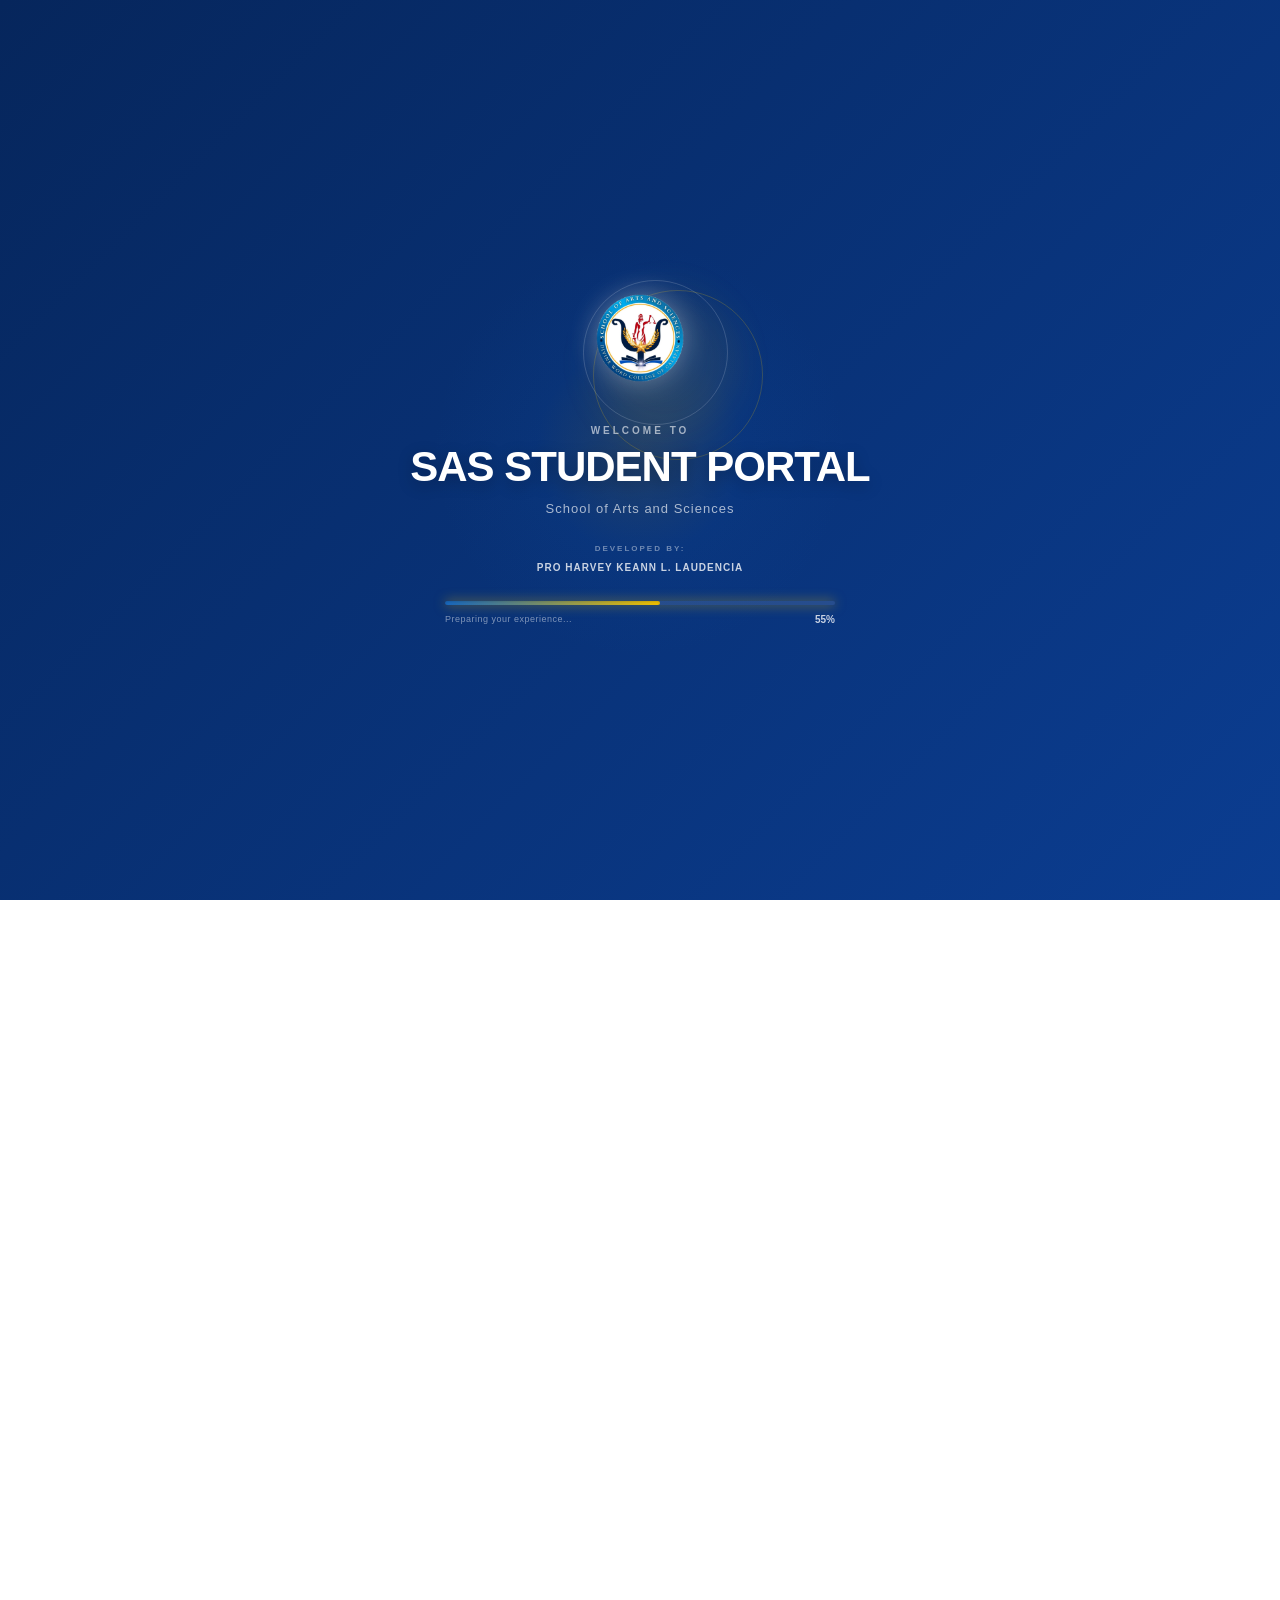
==== index.html @ cc6b8bd1 "Add files via upload" ====
<!DOCTYPE html>
<html lang="en">

<head>
    <meta charset="UTF-8">
    <meta name="viewport" content="width=device-width, initial-scale=1.0">

    <title>SAS STUDENT PORTAL</title>

    <link rel="icon" type="image/png" href="./assets/sas-logo.png">

    <link rel="stylesheet" href="style.css">
</head>

<body>

    <!-- ========================================
         PORTAL LOADING SCREEN
    ========================================= -->

    <div class="portal-loader" id="portalLoader">

        <div class="loader-content">

            <!-- LOGO -->
            <div class="loader-logo-wrapper">

                <div class="logo-glow"></div>

                <div class="logo-ring ring-one"></div>
                <div class="logo-ring ring-two"></div>

                <img
                    src="./assets/sas-logo.png"
                    alt="SAS Logo"
                    class="loader-logo"
                >

            </div>


            <!-- TEXT -->
            <div class="loader-text">

                <p class="loader-small-text">
                    WELCOME TO
                </p>

                <h1>
                    SAS STUDENT PORTAL
                </h1>

                <p class="loader-subtitle">
                    School of Arts and Sciences
                </p>

            </div>


            <!-- DEVELOPER -->
            <div class="developer-credit">

                <span>
                    DEVELOPED BY:
                </span>

                <strong>
                    PRO HARVEY KEANN L. LAUDENCIA
                </strong>

            </div>


            <!-- PROGRESS -->
            <div class="loader-progress-container">

                <div class="loader-progress-bar">

                    <div
                        class="loader-progress"
                        id="loaderProgress">
                    </div>

                </div>


                <div class="loader-status-row">

                    <span id="loaderStatus">
                        Initializing portal...
                    </span>

                    <strong id="loaderPercent">
                        0%
                    </strong>

                </div>

            </div>

        </div>

    </div>


    <!-- ========================================
         MAIN PORTAL
    ========================================= -->

    <div
        class="portal-main"
        id="portalMain"
    >


        <!-- ====================================
             HEADER
        ===================================== -->

        <header class="main-header">

            <div class="header-container">


                <!-- BRAND -->
                <a
                    href="index.html"
                    class="brand"
                >

                    <img
                        src="./assets/sas-logo.png"
                        alt="SAS Logo"
                        class="brand-logo"
                    >

                    <div class="brand-name">

                        <strong>
                            SAS STUDENT PORTAL
                        </strong>

                        <span>
                            School of Arts and Sciences
                        </span>

                    </div>

                </a>


                <!-- NAVIGATION -->
                <nav class="navigation">

                    <a
                        href="index.html"
                        class="nav-link active"
                    >
                        Home
                    </a>

                    <a
                        href="announcements.html"
                        class="nav-link"
                    >
                        Announcements
                    </a>

                    <a
                        href="duty.html"
                        class="nav-link"
                    >
                        Duty
                    </a>

                    <a
                        href="attendance.html"
                        class="nav-link"
                    >
                        Attendance
                    </a>


                    <!-- ABOUT + CUSTOMER SERVICE -->
                    <div class="about-nav-item">

                        <a
                            href="about.html"
                            class="nav-link"
                        >
                            About
                        </a>


                        <!-- MESSENGER -->
                        <a
                            href="https://m.me/hrvy.knn.18"
                            target="_blank"
                            rel="noopener noreferrer"
                            class="customer-service"
                            aria-label="Customer Service"
                            title="Customer Service"
                        >

                            <svg
                                viewBox="0 0 24 24"
                                fill="none"
                                xmlns="http://www.w3.org/2000/svg"
                            >

                                <path
                                    d="M20 11.5C20 15.09 16.42 18 12 18C10.86 18 9.77 17.8 8.8 17.44L5 19L6.15 15.7C5.42 14.55 5 13.2 5 11.5C5 7.91 8.58 5 12 5C16.42 5 20 7.91 20 11.5Z"
                                    fill="currentColor"
                                />

                                <circle
                                    cx="9"
                                    cy="11.5"
                                    r="1"
                                    fill="white"
                                />

                                <circle
                                    cx="12"
                                    cy="11.5"
                                    r="1"
                                    fill="white"
                                />

                                <circle
                                    cx="15"
                                    cy="11.5"
                                    r="1"
                                    fill="white"
                                />

                            </svg>

                        </a>

                    </div>

                </nav>

            </div>

        </header>



        <!-- ====================================
             HOME HERO
        ===================================== -->

        <main>

            <section class="hero">


                <!-- HERO CONTENT -->
                <div class="hero-content">

                    <p class="hero-label">
                        SCHOOL OF ARTS AND SCIENCES
                    </p>


                    <h1>

                        Welcome to the

                        <span>
                            SAS Student Portal
                        </span>

                    </h1>


                    <p class="hero-description">

                        Your centralized portal for
                        announcements, duty information,
                        attendance, and important updates
                        from the School of Arts and Sciences.

                    </p>


                    <div class="hero-buttons">

                        <a
                            href="announcements.html"
                            class="hero-button primary-button"
                        >
                            View Announcements
                        </a>


                        <a
                            href="about.html"
                            class="hero-button secondary-button"
                        >
                            Learn More
                        </a>

                    </div>

                </div>



                <!-- HERO LOGO -->
                <div class="hero-logo-area">

                    <div class="hero-logo-glow"></div>

                    <div class="hero-logo-ring"></div>

                    <img
                        src="./assets/sas-logo.png"
                        alt="SAS Logo"
                        class="hero-logo"
                    >

                </div>

            </section>



            <!-- =================================
                 STUDENT FEEDBACK
            ================================== -->

            <section class="feedback-section">


                <!-- HEADING -->
                <div class="feedback-heading">

                    <p class="feedback-label">
                        STUDENT FEEDBACK & SUPPORT
                    </p>

                    <h2>
                        Your Voice Matters
                    </h2>

                    <span>

                        Help us improve the student
                        experience through your suggestions,
                        recommendations, and concerns.

                    </span>

                </div>



                <!-- FEEDBACK CARDS -->
                <div class="feedback-grid">


                    <!-- SUGGESTION -->
                    <div class="feedback-card suggestion-card">

                        <div class="feedback-card-accent"></div>


                        <div class="feedback-card-icon">

                            <svg
                                viewBox="0 0 24 24"
                                fill="none"
                                xmlns="http://www.w3.org/2000/svg"
                            >

                                <path
                                    d="M9 18h6"
                                    stroke="currentColor"
                                    stroke-width="1.8"
                                    stroke-linecap="round"
                                />

                                <path
                                    d="M10 21h4"
                                    stroke="currentColor"
                                    stroke-width="1.8"
                                    stroke-linecap="round"
                                />

                                <path
                                    d="M8.5 15.5C7.55 14.68 7 13.49 7 12.2C7 9.88 8.79 8 11 8H13C15.21 8 17 9.88 17 12.2C17 13.49 16.45 14.68 15.5 15.5C14.91 16.01 14.5 16.75 14.5 17.5H9.5C9.5 16.75 9.09 16.01 8.5 15.5Z"
                                    stroke="currentColor"
                                    stroke-width="1.8"
                                    stroke-linejoin="round"
                                />

                            </svg>

                        </div>


                        <div class="feedback-card-content">

                            <p class="feedback-card-label">
                                SUGGESTIONS
                            </p>

                            <h3>
                                Share Your Ideas
                            </h3>

                            <p>

                                Have an idea, recommendation,
                                or proposal that could help
                                improve student services,
                                activities, or the overall
                                SAS experience? Share it with us.

                            </p>

                        </div>


                        <a
                            href="mailto:polpsychsas@gmail.com?subject=SAS%20Student%20Suggestion"
                            class="feedback-button suggestion-button"
                        >

                            <span>
                                Submit Suggestion
                            </span>

                            <span class="feedback-arrow">
                                →
                            </span>

                        </a>

                    </div>



                    <!-- CONCERN -->
                    <div class="feedback-card concern-card">

                        <div class="feedback-card-accent"></div>


                        <div class="feedback-card-icon">

                            <svg
                                viewBox="0 0 24 24"
                                fill="none"
                                xmlns="http://www.w3.org/2000/svg"
                            >

                                <path
                                    d="M12 8V13"
                                    stroke="currentColor"
                                    stroke-width="1.9"
                                    stroke-linecap="round"
                                />

                                <circle
                                    cx="12"
                                    cy="16.5"
                                    r="0.8"
                                    fill="currentColor"
                                />

                                <path
                                    d="M10.29 4.86L3.82 16.2C3.05 17.55 4.02 19.25 5.57 19.25H18.43C19.98 19.25 20.95 17.55 20.18 16.2L13.71 4.86C12.94 3.51 11.06 3.51 10.29 4.86Z"
                                    stroke="currentColor"
                                    stroke-width="1.8"
                                    stroke-linejoin="round"
                                />

                            </svg>

                        </div>


                        <div class="feedback-card-content">

                            <p class="feedback-card-label">
                                CONCERNS
                            </p>

                            <h3>
                                Let Us Know
                            </h3>

                            <p>

                                Encountering an issue or concern
                                related to student services,
                                activities, or other SAS matters?
                                Let us know so your concern can
                                be properly addressed.

                            </p>

                        </div>


                        <a
                            href="mailto:polpsychsas@gmail.com?subject=SAS%20Student%20Concern"
                            class="feedback-button concern-button"
                        >

                            <span>
                                Report a Concern
                            </span>

                            <span class="feedback-arrow">
                                →
                            </span>

                        </a>

                    </div>

                </div>

            </section>



            <!-- =================================
                 PORTAL INFORMATION
            ================================== -->

            <section class="portal-info">

                <div class="info-box">

                    <div class="info-accent"></div>

                    <div>

                        <p class="info-label">
                            SAS STUDENT PORTAL
                        </p>

                        <h2>
                            One portal. Important information.
                        </h2>

                        <p>

                            The SAS Student Portal provides
                            students with convenient access
                            to essential announcements, duty
                            information, attendance updates,
                            and other academic information
                            in one place.

                        </p>

                    </div>

                </div>

            </section>

        </main>



        <!-- ====================================
             FOOTER
        ===================================== -->

        <footer class="site-footer">

            <div class="footer-container">


                <!-- FOOTER BRAND -->
                <div class="footer-brand">

                    <img
                        src="./assets/sas-logo.png"
                        alt="SAS Logo"
                        class="footer-logo"
                    >

                    <div>

                        <h3>
                            SAS STUDENT PORTAL
                        </h3>

                        <p>
                            School of Arts and Sciences
                        </p>

                    </div>

                </div>



                <!-- FOOTER LINKS -->
                <div class="footer-links">


                    <!-- FACEBOOK -->
                    <a
                        href="https://www.facebook.com/DWCCSASOfficial"
                        target="_blank"
                        rel="noopener noreferrer"
                        class="footer-link"
                    >

                        <span class="footer-link-icon facebook-icon">
                            f
                        </span>

                        <span>
                            @DWCCSASOfficial
                        </span>

                    </a>



                    <!-- EMAIL -->
                    <a
                        href="mailto:polpsychsas@gmail.com"
                        class="footer-link"
                    >

                        <span class="footer-link-icon email-icon">
                            @
                        </span>

                        <span>
                            polpsychsas@gmail.com
                        </span>

                    </a>

                </div>



                <!-- DEVELOPER -->
                <div class="footer-developer">

                    <span>
                        DEVELOPED BY
                    </span>

                    <strong>
                        PRO HARVEY KEANN L. LAUDENCIA
                    </strong>

                </div>

            </div>



            <!-- FOOTER BOTTOM -->
            <div class="footer-bottom">

                <p>
                    © 2026 SAS Student Portal.
                    All Rights Reserved.
                </p>

                <span>
                    School of Arts and Sciences
                </span>

            </div>

        </footer>

    </div>



    <!-- ========================================
         OPTIMIZED LOADING JAVASCRIPT
         
         ITO ANG CURRENT LOADING JS.
         NASA PINAKABABA BAGO ANG </body>.
    ========================================= -->

    <script>

        const portalLoader =
            document.getElementById("portalLoader");

        const portalMain =
            document.getElementById("portalMain");

        const loaderProgress =
            document.getElementById("loaderProgress");

        const loaderPercent =
            document.getElementById("loaderPercent");

        const loaderStatus =
            document.getElementById("loaderStatus");


        /*
            Loading duration.

            2500 = 2.5 seconds
        */

        const loadingTime = 2500;


        /*
            Start timer.
        */

        const startTime =
            performance.now();


        /*
            Loading messages.
        */

        const statusMessages = [

            "Initializing portal...",

            "Loading SAS resources...",

            "Preparing your experience...",

            "Almost ready..."

        ];


        let lastStatus = -1;


        /*
            Main loading animation.

            requestAnimationFrame is used
            instead of setInterval para
            mas smooth at mas efficient.
        */

        function updateLoader(currentTime) {

            const elapsed =
                currentTime - startTime;


            let progress =
                Math.min(
                    elapsed / loadingTime,
                    1
                );


            const percent =
                Math.floor(
                    progress * 100
                );


            /*
                Update progress bar.
            */

            loaderProgress.style.width =
                percent + "%";


            /*
                Update percentage.
            */

            loaderPercent.textContent =
                percent + "%";


            /*
                Update status message.
            */

            const statusIndex =
                Math.min(
                    Math.floor(
                        progress *
                        statusMessages.length
                    ),
                    statusMessages.length - 1
                );


            if (
                statusIndex !== lastStatus
            ) {

                loaderStatus.textContent =
                    statusMessages[statusIndex];

                lastStatus =
                    statusIndex;

            }


            /*
                Continue loading.
            */

            if (progress < 1) {

                requestAnimationFrame(
                    updateLoader
                );

            } else {

                finishLoading();

            }

        }


        /*
            Finish loading.
        */

        function finishLoading() {

            loaderStatus.textContent =
                "Welcome to SAS!";


            loaderPercent.textContent =
                "100%";


            loaderProgress.style.width =
                "100%";


            /*
                Small pause before
                opening the portal.
            */

            setTimeout(function () {

                portalLoader.classList.add(
                    "portal-opening"
                );


                portalMain.classList.add(
                    "portal-reveal"
                );


                /*
                    Completely remove
                    loader after animation.
                */

                setTimeout(function () {

                    portalLoader.style.display =
                        "none";

                }, 700);

            }, 250);

        }


        /*
            Start loading.
        */

        requestAnimationFrame(
            updateLoader
        );

    </script>


</body>

</html>
---- style.css ----
/* =========================================================
   SAS STUDENT PORTAL
   MODERN & FORMAL DESIGN
========================================================= */


/* =========================================================
   RESET
========================================================= */

* {
    margin: 0;
    padding: 0;
    box-sizing: border-box;
}


/* =========================================================
   COLORS
========================================================= */

:root {
    --blue: #0b3d91;
    --blue-dark: #06265c;
    --blue-light: #1769c2;

    --yellow: #f5c400;
    --red: #c62828;

    --white: #ffffff;
    --text: #172033;
}


/* =========================================================
   BODY
========================================================= */

body {
    min-height: 100vh;

    font-family:
        "Segoe UI",
        Arial,
        sans-serif;

    color: var(--text);

    background:
        linear-gradient(
            135deg,
            rgba(6, 38, 92, 0.78),
            rgba(11, 61, 145, 0.45)
        ),
        url("./assets/background.png");

    background-size: cover;
    background-position: center;
    background-attachment: fixed;
    background-repeat: no-repeat;

    overflow-x: hidden;
}


/* =========================================================
   HEADER
========================================================= */

.main-header {
    width: 100%;

    min-height: 78px;

    padding:
        0 42px;

    display: flex;

    align-items: center;

    justify-content: space-between;

    gap: 30px;

    position: relative;

    z-index: 100;

    background:
        rgba(255, 255, 255, 0.96);

    border-bottom:
        1px solid
        rgba(11, 61, 145, 0.12);

    box-shadow:
        0 8px 30px
        rgba(0, 0, 0, 0.12);

    backdrop-filter:
        blur(15px);

    animation:
        headerEntrance 0.7s
        cubic-bezier(.22, 1, .36, 1)
        both;
}


/* =========================================================
   HEADER ACCENT
========================================================= */

.main-header::before {
    content: "";

    position: absolute;

    top: 0;
    left: 0;

    width: 100%;
    height: 4px;

    background:
        linear-gradient(
            90deg,
            var(--blue) 0%,
            var(--blue) 45%,
            var(--yellow) 45%,
            var(--yellow) 70%,
            var(--red) 70%,
            var(--red) 100%
        );
}


/* =========================================================
   BRAND
========================================================= */

.brand {
    display: flex;

    align-items: center;

    gap: 12px;

    flex-shrink: 0;

    cursor: default;
}


/* SAS LOGO */

.brand-logo {
    width: 48px;
    height: 48px;

    object-fit: contain;

    filter:
        drop-shadow(
            0 4px 8px
            rgba(0, 0, 0, 0.12)
        );

    transition:
        transform 0.3s ease,
        filter 0.3s ease;
}


.brand:hover .brand-logo {
    transform:
        scale(1.06)
        rotate(-2deg);

    filter:
        drop-shadow(
            0 6px 12px
            rgba(11, 61, 145, 0.25)
        );
}


/* BRAND NAME */

.brand-name {
    color:
        var(--blue-dark);

    font-size: 18px;

    font-weight: 800;

    letter-spacing: 0.6px;

    white-space: nowrap;
}


/* =========================================================
   NAVIGATION
========================================================= */

.navigation {
    display: flex;

    align-items: center;

    justify-content: center;

    gap: 6px;

    margin-left: auto;
}


/* NAV LINKS */

.nav-link {
    position: relative;

    padding:
        28px 13px;

    color:
        #4c5870;

    text-decoration: none;

    font-size: 13px;

    font-weight: 700;

    letter-spacing: 0.2px;

    white-space: nowrap;

    transition:
        color 0.25s ease,
        transform 0.25s ease;
}


/* Animated underline */

.nav-link::after {
    content: "";

    position: absolute;

    left: 50%;
    bottom: 17px;

    width: 0;
    height: 3px;

    border-radius: 10px;

    background:
        linear-gradient(
            90deg,
            var(--blue),
            var(--yellow),
            var(--red)
        );

    transform:
        translateX(-50%);

    transition:
        width 0.3s
        cubic-bezier(.22, 1, .36, 1);
}


/* Hover */

.nav-link:hover {
    color:
        var(--blue);

    transform:
        translateY(-1px);
}


.nav-link:hover::after {
    width: 70%;
}


/* ACTIVE */

.nav-link.active {
    color:
        var(--blue);
}


.nav-link.active::after {
    width: 70%;
}


/* =========================================================
   HEADER DECORATION
========================================================= */

.main-header::after {
    content: "";

    position: absolute;

    width: 180px;
    height: 180px;

    top: -120px;
    right: 10%;

    border-radius: 50%;

    background:
        rgba(245, 196, 0, 0.08);

    filter: blur(20px);

    pointer-events: none;

    animation:
        headerGlow 6s
        ease-in-out
        infinite;
}


/* =========================================================
   ANIMATIONS
========================================================= */

@keyframes headerEntrance {

    from {
        opacity: 0;

        transform:
            translateY(-20px);
    }

    to {
        opacity: 1;

        transform:
            translateY(0);
    }

}


@keyframes headerGlow {

    0%,
    100% {
        transform:
            translateX(0)
            scale(1);

        opacity: 0.5;
    }

    50% {
        transform:
            translateX(-40px)
            scale(1.15);

        opacity: 1;
    }

}


/* =========================================================
   RESPONSIVE
========================================================= */

@media (max-width: 900px) {

    .main-header {
        padding:
            0 24px;

        gap: 15px;
    }

    .brand-name {
        font-size: 15px;
    }

    .brand-logo {
        width: 42px;
        height: 42px;
    }

    .navigation {
        gap: 0;
    }

    .nav-link {
        padding:
            28px 8px;

        font-size: 12px;
    }

}


@media (max-width: 700px) {

    .main-header {
        min-height: auto;

        padding:
            15px 20px;

        flex-direction: column;

        gap: 8px;
    }

    .brand {
        justify-content: center;
    }

    .navigation {
        width: 100%;

        overflow-x: auto;

        justify-content: flex-start;

        padding-bottom: 3px;

        scrollbar-width: none;
    }

    .navigation::-webkit-scrollbar {
        display: none;
    }

    .nav-link {
        padding:
            12px 10px;

        font-size: 12px;
    }

    .nav-link::after {
        bottom: 5px;
    }

}

/* =========================================================
   SAS LOGO ANIMATION
========================================================= */

.brand-logo {
    width: 52px;
    height: 52px;

    object-fit: contain;

    position: relative;

    animation:
        sasLogoEntrance 0.9s
        cubic-bezier(.22, 1, .36, 1)
        both,

        sasLogoFloat 4s
        ease-in-out
        1s infinite;

    filter:
        drop-shadow(
            0 4px 8px
            rgba(0, 0, 0, 0.15)
        );

    transition:
        transform 0.35s ease,
        filter 0.35s ease;
}


/* Logo hover */

.brand:hover .brand-logo {

    transform:
        scale(1.12)
        rotate(3deg);

    filter:
        drop-shadow(
            0 0 8px
            rgba(245, 196, 0, 0.55)
        )
        drop-shadow(
            0 6px 12px
            rgba(11, 61, 145, 0.25)
        );
}


/* Entrance */

@keyframes sasLogoEntrance {

    0% {
        opacity: 0;

        transform:
            scale(0.5)
            rotate(-15deg)
            translateY(-15px);
    }

    60% {
        opacity: 1;

        transform:
            scale(1.12)
            rotate(4deg)
            translateY(0);
    }

    100% {
        opacity: 1;

        transform:
            scale(1)
            rotate(0);
    }
}


/* Subtle floating effect */

@keyframes sasLogoFloat {

    0%,
    100% {
        transform:
            translateY(0);
    }

    50% {
        transform:
            translateY(-4px);
    }
}


/* =========================================================
   LOGO GLOW EFFECT
========================================================= */

.brand {
    position: relative;
}

.brand::before {

    content: "";

    position: absolute;

    left: 2px;
    top: 50%;

    width: 52px;
    height: 52px;

    border-radius: 50%;

    background:
        radial-gradient(
            circle,
            rgba(245, 196, 0, 0.28),
            transparent 70%
        );

    transform:
        translateY(-50%);

    opacity: 0;

    pointer-events: none;

    animation:
        sasGlow 3s
        ease-in-out
        1.2s
        infinite;
}


@keyframes sasGlow {

    0%,
    100% {
        opacity: 0.15;

        transform:
            translateY(-50%)
            scale(0.85);
    }

    50% {
        opacity: 0.8;

        transform:
            translateY(-50%)
            scale(1.25);
    }
}

/* =========================================================
   SAS STUDENT PORTAL
   OPENING / LOADING SCREEN
========================================================= */

.portal-loader {
    position: fixed;
    inset: 0;

    z-index: 9999;

    display: flex;
    align-items: center;
    justify-content: center;

    overflow: hidden;

    background:
        linear-gradient(
            135deg,
            rgba(3, 25, 70, 0.97),
            rgba(11, 61, 145, 0.94)
        ),
        url("./assets/background.png");

    background-size: cover;
    background-position: center;

    transition:
        opacity 0.9s ease,
        transform 1.1s cubic-bezier(.22, 1, .36, 1);
}


/* =========================================================
   BACKGROUND GLOW
========================================================= */

.loader-background-glow {
    position: absolute;

    border-radius: 50%;

    pointer-events: none;

    filter: blur(45px);

    animation:
        loaderGlow 5s ease-in-out infinite;
}

.glow-one {
    width: 380px;
    height: 380px;

    top: -180px;
    left: -120px;

    background:
        rgba(245, 196, 0, 0.20);
}

.glow-two {
    width: 420px;
    height: 420px;

    right: -180px;
    bottom: -190px;

    background:
        rgba(198, 40, 40, 0.20);

    animation-delay: 1.5s;
}


/* =========================================================
   LOADER CONTENT
========================================================= */

.loader-content {
    position: relative;

    z-index: 2;

    width: min(90%, 430px);

    text-align: center;

    color: white;

    animation:
        loaderContentIn 1s
        cubic-bezier(.22, 1, .36, 1)
        both;
}


/* =========================================================
   LOGO
========================================================= */

.loader-logo-wrapper {
    width: 155px;
    height: 155px;

    margin: 0 auto 30px;

    position: relative;

    display: flex;
    align-items: center;
    justify-content: center;
}


/* Main glow */

.logo-glow {
    position: absolute;

    width: 145px;
    height: 145px;

    border-radius: 50%;

    background:
        radial-gradient(
            circle,
            rgba(245, 196, 0, 0.42),
            rgba(11, 61, 145, 0.10),
            transparent 70%
        );

    filter: blur(12px);

    animation:
        logoGlowPulse 2.5s
        ease-in-out
        infinite;
}


/* Logo */

.loader-logo {
    position: relative;

    z-index: 3;

    width: 115px;
    height: 115px;

    object-fit: contain;

    filter:
        drop-shadow(
            0 0 14px
            rgba(255, 255, 255, 0.35)
        );

    animation:
        logoEntrance 1.2s
        cubic-bezier(.22, 1, .36, 1)
        both,

        logoFloat 3s
        1.2s
        ease-in-out
        infinite;
}


/* =========================================================
   ROTATING RINGS
========================================================= */

.logo-ring {
    position: absolute;

    border-radius: 50%;

    pointer-events: none;
}


.ring-one {
    width: 145px;
    height: 145px;

    border:
        2px solid
        rgba(245, 196, 0, 0.65);

    border-left-color: transparent;
    border-bottom-color: transparent;

    animation:
        ringRotate 4s
        linear
        infinite;
}


.ring-two {
    width: 170px;
    height: 170px;

    border:
        1px solid
        rgba(255, 255, 255, 0.25);

    border-right-color:
        rgba(198, 40, 40, 0.75);

    border-bottom-color:
        rgba(245, 196, 0, 0.60);

    animation:
        ringRotateReverse 6s
        linear
        infinite;
}


/* =========================================================
   WELCOME TEXT
========================================================= */

.loader-text {
    animation:
        textReveal 0.9s
        0.25s
        ease
        both;
}


.loader-small-text {
    margin-bottom: 8px;

    color:
        rgba(255, 255, 255, 0.70);

    font-size: 11px;

    font-weight: 700;

    letter-spacing: 3px;
}


.loader-text h1 {
    margin: 0;

    font-family:
        "Segoe UI",
        Arial,
        sans-serif;

    font-size: clamp(23px, 5vw, 31px);

    font-weight: 800;

    letter-spacing: 1px;

    line-height: 1.2;

    text-shadow:
        0 4px 15px
        rgba(0, 0, 0, 0.25);
}


.loader-subtitle {
    margin-top: 9px;

    color:
        rgba(255, 255, 255, 0.72);

    font-size: 13px;

    font-weight: 500;

    letter-spacing: 0.8px;
}


/* =========================================================
   PROGRESS
========================================================= */

.loader-progress-container {
    width: 100%;

    margin-top: 38px;

    animation:
        textReveal 0.9s
        0.45s
        ease
        both;
}


.loader-progress {
    width: 100%;
    height: 5px;

    overflow: hidden;

    border-radius: 20px;

    background:
        rgba(255, 255, 255, 0.14);

    box-shadow:
        inset 0 1px 3px
        rgba(0, 0, 0, 0.18);
}


.loader-progress-bar {
    width: 0%;
    height: 100%;

    border-radius: inherit;

    background:
        linear-gradient(
            90deg,
            var(--blue-light),
            var(--yellow),
            var(--red)
        );

    box-shadow:
        0 0 12px
        rgba(245, 196, 0, 0.55);

    transition:
        width 0.08s linear;
}


.loader-status {
    display: flex;

    justify-content: space-between;

    margin-top: 10px;

    color:
        rgba(255, 255, 255, 0.60);

    font-size: 10px;

    font-weight: 600;

    letter-spacing: 0.3px;
}


/* =========================================================
   DECORATIVE LINES
========================================================= */

.loader-line {
    position: absolute;

    height: 1px;

    opacity: 0.35;

    background:
        linear-gradient(
            90deg,
            transparent,
            var(--yellow),
            transparent
        );
}


.line-top {
    width: 45%;

    top: 18%;

    left: -10%;

    animation:
        lineMove 5s
        ease-in-out
        infinite;
}


.line-bottom {
    width: 45%;

    right: -10%;

    bottom: 18%;

    background:
        linear-gradient(
            90deg,
            transparent,
            var(--red),
            transparent
        );

    animation:
        lineMoveReverse 5s
        ease-in-out
        infinite;
}


/* =========================================================
   OPENING EFFECT
========================================================= */

.portal-loader.portal-opening {
    opacity: 0;

    transform:
        scale(1.12);
}


.portal-main {
    opacity: 0;

    visibility: hidden;
}


.portal-main.portal-reveal {
    visibility: visible;

    animation:
        portalReveal 1.2s
        cubic-bezier(.22, 1, .36, 1)
        forwards;
}


/* =========================================================
   ANIMATIONS
========================================================= */

@keyframes loaderContentIn {

    from {
        opacity: 0;

        transform:
            translateY(25px)
            scale(0.96);
    }

    to {
        opacity: 1;

        transform:
            translateY(0)
            scale(1);
    }

}


@keyframes logoEntrance {

    from {
        opacity: 0;

        transform:
            scale(0.45)
            rotate(-20deg);
    }

    60% {
        opacity: 1;

        transform:
            scale(1.12)
            rotate(5deg);
    }

    to {
        opacity: 1;

        transform:
            scale(1)
            rotate(0);
    }

}


@keyframes logoFloat {

    0%,
    100% {
        transform:
            translateY(0);
    }

    50% {
        transform:
            translateY(-7px);
    }

}


@keyframes logoGlowPulse {

    0%,
    100% {
        transform:
            scale(0.85);

        opacity: 0.45;
    }

    50% {
        transform:
            scale(1.15);

        opacity: 0.9;
    }

}


@keyframes ringRotate {

    from {
        transform:
            rotate(0deg);
    }

    to {
        transform:
            rotate(360deg);
    }

}


@keyframes ringRotateReverse {

    from {
        transform:
            rotate(360deg);
    }

    to {
        transform:
            rotate(0deg);
    }

}


@keyframes textReveal {

    from {
        opacity: 0;

        transform:
            translateY(15px);
    }

    to {
        opacity: 1;

        transform:
            translateY(0);
    }

}


@keyframes loaderGlow {

    0%,
    100% {
        transform:
            translate(0, 0)
            scale(1);

        opacity: 0.5;
    }

    50% {
        transform:
            translate(35px, 25px)
            scale(1.12);

        opacity: 1;
    }

}


@keyframes lineMove {

    0%,
    100% {
        transform:
            translateX(0);
    }

    50% {
        transform:
            translateX(100%);
    }

}


@keyframes lineMoveReverse {

    0%,
    100% {
        transform:
            translateX(0);
    }

    50% {
        transform:
            translateX(-100%);
    }

}


@keyframes portalReveal {

    from {
        opacity: 0;

        transform:
            scale(0.97)
            translateY(12px);
    }

    to {
        opacity: 1;

        transform:
            scale(1)
            translateY(0);
    }

}


/* =========================================================
   MOBILE
========================================================= */

@media (max-width: 600px) {

    .loader-logo-wrapper {
        width: 135px;
        height: 135px;
    }

    .loader-logo {
        width: 100px;
        height: 100px;
    }

    .ring-one {
        width: 125px;
        height: 125px;
    }

    .ring-two {
        width: 145px;
        height: 145px;
    }

    .loader-text h1 {
        font-size: 22px;
    }

    .loader-progress-container {
        margin-top: 30px;
    }

}


/* =========================================================
   REDUCED MOTION
========================================================= */

@media (prefers-reduced-motion: reduce) {

    *,
    *::before,
    *::after {
        animation-duration: 0.01ms !important;
        animation-iteration-count: 1 !important;
        transition-duration: 0.01ms !important;
    }

}

/* =========================================================
   DEVELOPER CREDIT
========================================================= */

.developer-credit {
    margin-top: 22px;

    display: flex;
    flex-direction: column;
    align-items: center;

    text-align: center;

    animation:
        developerReveal 1s
        0.65s
        cubic-bezier(.22, 1, .36, 1)
        both;
}

.developer-credit span {
    margin-bottom: 5px;

    color:
        rgba(255, 255, 255, 0.52);

    font-size: 8px;

    font-weight: 700;

    letter-spacing: 2px;
}

.developer-credit strong {
    position: relative;

    color:
        rgba(255, 255, 255, 0.88);

    font-family:
        "Segoe UI",
        Arial,
        sans-serif;

    font-size: 10px;

    font-weight: 600;

    letter-spacing: 0.5px;

    transition:
        color 0.3s ease,
        text-shadow 0.3s ease,
        transform 0.3s ease;
}


/* Subtle gradient underline */

.developer-credit strong::after {
    content: "";

    position: absolute;

    left: 50%;
    bottom: -5px;

    width: 0;
    height: 1px;

    border-radius: 10px;

    background:
        linear-gradient(
            90deg,
            var(--blue-light),
            var(--yellow),
            var(--red)
        );

    transform:
        translateX(-50%);

    transition:
        width 0.35s ease;
}


/* Hover */

.developer-credit:hover strong {
    color: #ffffff;

    transform:
        translateY(-1px);

    text-shadow:
        0 0 10px
        rgba(245, 196, 0, 0.35);
}

.developer-credit:hover strong::after {
    width: 80%;
}


/* Entrance */

@keyframes developerReveal {

    from {
        opacity: 0;

        transform:
            translateY(14px);
    }

    to {
        opacity: 1;

        transform:
            translateY(0);
    }

}


/* Mobile */

@media (max-width: 600px) {

    .developer-credit {
        margin-top: 18px;
    }

    .developer-credit strong {
        font-size: 9px;
    }

}

/* =====================================================
   HOME PAGE
====================================================== */

.home-content {
    width: 100%;
    max-width: 1250px;
    margin: 0 auto;
    padding: 70px 30px 80px;
}


/* =====================================================
   HERO
====================================================== */

.hero {
    min-height: 520px;

    display: flex;
    align-items: center;
    justify-content: space-between;

    gap: 50px;

    position: relative;
}


.hero-content {
    max-width: 680px;

    animation:
        heroContentReveal
        1s
        0.3s
        cubic-bezier(.22, 1, .36, 1)
        both;
}


.hero-label {
    display: inline-block;

    margin-bottom: 18px;

    padding: 8px 14px;

    border-left: 4px solid var(--yellow);

    background: rgba(255, 255, 255, 0.12);

    color: var(--yellow);

    font-size: 12px;
    font-weight: 800;

    letter-spacing: 2px;
}


.hero h1 {
    margin: 0;

    color: var(--white);

    font-size: clamp(42px, 6vw, 72px);

    line-height: 1.05;

    font-weight: 800;

    letter-spacing: -2px;
}


.hero h1 span {
    display: block;

    color: var(--yellow);

    text-shadow:
        0 0 25px
        rgba(245, 196, 0, 0.18);
}


.hero-description {
    max-width: 610px;

    margin-top: 25px;

    color: rgba(255, 255, 255, 0.78);

    font-size: 16px;

    line-height: 1.8;
}


.hero-buttons {
    display: flex;

    gap: 14px;

    margin-top: 32px;
}


.hero-button {
    display: inline-flex;

    align-items: center;
    justify-content: center;

    min-height: 48px;

    padding: 0 22px;

    border-radius: 10px;

    text-decoration: none;

    font-size: 14px;
    font-weight: 700;

    transition:
        transform 0.3s ease,
        box-shadow 0.3s ease,
        background 0.3s ease;
}


.primary-button {
    background: var(--yellow);

    color: var(--blue-dark);

    box-shadow:
        0 8px 25px
        rgba(0, 0, 0, 0.18);
}


.primary-button:hover {
    transform: translateY(-3px);

    box-shadow:
        0 12px 30px
        rgba(0, 0, 0, 0.25);
}


.secondary-button {
    border: 1px solid rgba(255, 255, 255, 0.35);

    background: rgba(255, 255, 255, 0.08);

    color: var(--white);
}


.secondary-button:hover {
    transform: translateY(-3px);

    background: rgba(255, 255, 255, 0.15);
}



/* =====================================================
   HERO LOGO
====================================================== */

.hero-logo-area {
    width: 350px;
    height: 350px;

    position: relative;

    display: flex;

    align-items: center;
    justify-content: center;

    flex-shrink: 0;

    animation:
        heroLogoReveal
        1.2s
        0.5s
        cubic-bezier(.22, 1, .36, 1)
        both;
}


.hero-logo-glow {
    position: absolute;

    width: 240px;
    height: 240px;

    border-radius: 50%;

    background:
        radial-gradient(
            circle,
            rgba(245, 196, 0, 0.35),
            rgba(23, 105, 194, 0.18),
            transparent 70%
        );

    filter: blur(15px);

    animation:
        heroGlowPulse
        4s
        ease-in-out
        infinite;
}


.hero-logo-ring {
    position: absolute;

    width: 285px;
    height: 285px;

    border-radius: 50%;

    border:
        1px solid
        rgba(245, 196, 0, 0.35);

    box-shadow:
        0 0 30px
        rgba(245, 196, 0, 0.08);

    animation:
        heroRingRotate
        15s
        linear
        infinite;
}


.hero-logo {
    width: 220px;
    height: 220px;

    object-fit: contain;

    position: relative;
    z-index: 2;

    filter:
        drop-shadow(
            0 15px 25px
            rgba(0, 0, 0, 0.25)
        );

    animation:
        heroLogoFloat
        4s
        ease-in-out
        infinite;
}



/* =====================================================
   QUICK ACCESS
====================================================== */

.quick-access {
    margin-top: 45px;
}


.section-heading {
    margin-bottom: 25px;
}


.section-heading p {
    margin: 0 0 6px;

    color: var(--yellow);

    font-size: 11px;

    font-weight: 800;

    letter-spacing: 2px;
}


.section-heading h2 {
    margin: 0;

    color: var(--white);

    font-size: 30px;
}


.section-heading span {
    display: block;

    margin-top: 8px;

    color: rgba(255, 255, 255, 0.65);

    font-size: 14px;
}


.access-grid {
    display: grid;

    grid-template-columns:
        repeat(4, 1fr);

    gap: 16px;
}


.access-card {
    min-height: 210px;

    position: relative;

    display: flex;

    flex-direction: column;

    padding: 25px;

    border:
        1px solid
        rgba(255, 255, 255, 0.15);

    border-radius: 16px;

    background:
        rgba(255, 255, 255, 0.09);

    backdrop-filter: blur(12px);

    text-decoration: none;

    overflow: hidden;

    transition:
        transform 0.35s ease,
        background 0.35s ease,
        border-color 0.35s ease,
        box-shadow 0.35s ease;
}


.access-card::before {
    content: "";

    position: absolute;

    top: 0;
    left: 0;

    width: 100%;
    height: 3px;

    background:
        linear-gradient(
            90deg,
            var(--blue-light),
            var(--yellow),
            var(--red)
        );

    transform: scaleX(0);

    transform-origin: left;

    transition:
        transform 0.35s ease;
}


.access-card:hover {
    transform: translateY(-7px);

    background:
        rgba(255, 255, 255, 0.14);

    border-color:
        rgba(255, 255, 255, 0.28);

    box-shadow:
        0 18px 40px
        rgba(0, 0, 0, 0.18);
}


.access-card:hover::before {
    transform: scaleX(1);
}


.access-icon {
    width: 48px;
    height: 48px;

    display: flex;

    align-items: center;
    justify-content: center;

    margin-bottom: 20px;

    border-radius: 12px;

    background:
        rgba(255, 255, 255, 0.12);

    font-size: 22px;

    transition:
        transform 0.3s ease;
}


.access-card:hover .access-icon {
    transform:
        translateY(-3px)
        scale(1.08);
}


.access-content h3 {
    margin: 0;

    color: var(--white);

    font-size: 18px;
}


.access-content p {
    margin: 9px 0 0;

    color:
        rgba(255, 255, 255, 0.65);

    font-size: 13px;

    line-height: 1.6;
}


.access-arrow {
    position: absolute;

    right: 22px;
    bottom: 20px;

    color: var(--yellow);

    font-size: 20px;

    transition:
        transform 0.3s ease;
}


.access-card:hover .access-arrow {
    transform: translateX(5px);
}



/* =====================================================
   PORTAL INFORMATION
====================================================== */

.portal-info {
    margin-top: 35px;
}


.info-box {
    position: relative;

    display: flex;

    gap: 25px;

    padding: 30px;

    border:
        1px solid
        rgba(255, 255, 255, 0.15);

    border-radius: 18px;

    background:
        rgba(6, 38, 92, 0.55);

    backdrop-filter: blur(12px);

    overflow: hidden;
}


.info-accent {
    width: 5px;

    flex-shrink: 0;

    border-radius: 10px;

    background:
        linear-gradient(
            180deg,
            var(--blue-light),
            var(--yellow),
            var(--red)
        );
}


.info-label {
    margin: 0 0 8px;

    color: var(--yellow);

    font-size: 10px;

    font-weight: 800;

    letter-spacing: 2px;
}


.info-box h2 {
    margin: 0 0 10px;

    color: var(--white);

    font-size: 24px;
}


.info-box p:last-child {
    max-width: 850px;

    margin: 0;

    color:
        rgba(255, 255, 255, 0.68);

    font-size: 14px;

    line-height: 1.7;
}



/* =====================================================
   HOME ANIMATIONS
====================================================== */

@keyframes heroContentReveal {

    from {
        opacity: 0;
        transform: translateY(35px);
    }

    to {
        opacity: 1;
        transform: translateY(0);
    }

}


@keyframes heroLogoReveal {

    from {
        opacity: 0;
        transform:
            scale(0.7)
            rotate(-8deg);
    }

    to {
        opacity: 1;
        transform:
            scale(1)
            rotate(0);
    }

}


@keyframes heroLogoFloat {

    0%,
    100% {
        transform: translateY(0);
    }

    50% {
        transform: translateY(-10px);
    }

}


@keyframes heroGlowPulse {

    0%,
    100% {
        opacity: 0.55;
        transform: scale(0.95);
    }

    50% {
        opacity: 0.9;
        transform: scale(1.08);
    }

}


@keyframes heroRingRotate {

    from {
        transform: rotate(0);
    }

    to {
        transform: rotate(360deg);
    }

}



/* =====================================================
   RESPONSIVE
====================================================== */

@media (max-width: 950px) {

    .hero {
        flex-direction: column;

        text-align: center;

        padding-top: 30px;
    }


    .hero-content {
        max-width: 750px;
    }


    .hero-label {
        border-left: 0;

        border-bottom: 3px solid var(--yellow);
    }


    .hero-description {
        margin-left: auto;
        margin-right: auto;
    }


    .hero-buttons {
        justify-content: center;
    }


    .hero-logo-area {
        width: 280px;
        height: 280px;
    }


    .hero-logo {
        width: 180px;
        height: 180px;
    }


    .hero-logo-ring {
        width: 230px;
        height: 230px;
    }


    .access-grid {
        grid-template-columns:
            repeat(2, 1fr);
    }

}


@media (max-width: 600px) {

    .home-content {
        padding:
            45px
            18px
            60px;
    }


    .hero {
        min-height: auto;

        gap: 30px;
    }


    .hero h1 {
        font-size: 40px;

        letter-spacing: -1px;
    }


    .hero-description {
        font-size: 14px;

        line-height: 1.7;
    }


    .hero-buttons {
        flex-direction: column;
    }


    .hero-button {
        width: 100%;
    }


    .hero-logo-area {
        width: 230px;
        height: 230px;
    }


    .hero-logo {
        width: 150px;
        height: 150px;
    }


    .hero-logo-ring {
        width: 195px;
        height: 195px;
    }


    .access-grid {
        grid-template-columns: 1fr;
    }


    .access-card {
        min-height: 180px;
    }


    .info-box {
        padding: 22px;
    }


    .info-box h2 {
        font-size: 21px;
    }

}

/* =====================================================
   FOOTER
====================================================== */

.site-footer {
    position: relative;

    margin-top: 40px;

    background:
        linear-gradient(
            135deg,
            rgba(6, 38, 92, 0.96),
            rgba(3, 24, 58, 0.98)
        );

    border-top:
        1px solid
        rgba(255, 255, 255, 0.12);

    overflow: hidden;
}


/* Philippine-inspired accent line */

.site-footer::before {
    content: "";

    position: absolute;

    top: 0;
    left: 0;

    width: 100%;
    height: 3px;

    background:
        linear-gradient(
            90deg,
            var(--blue-light),
            var(--yellow),
            var(--red)
        );
}


.footer-container {
    max-width: 1250px;

    margin: 0 auto;

    padding:
        45px
        30px;

    display: grid;

    grid-template-columns:
        1.3fr
        1fr
        1fr;

    align-items: center;

    gap: 40px;
}


/* =====================================================
   FOOTER BRAND
====================================================== */

.footer-brand {
    display: flex;

    align-items: center;

    gap: 18px;
}


.footer-logo {
    width: 75px;
    height: 75px;

    object-fit: contain;

    filter:
        drop-shadow(
            0 6px 15px
            rgba(0, 0, 0, 0.25)
        );

    animation:
        footerLogoFloat
        4s
        ease-in-out
        infinite;

    transition:
        transform 0.3s ease,
        filter 0.3s ease;
}


.footer-logo:hover {
    transform:
        scale(1.08)
        rotate(3deg);

    filter:
        drop-shadow(
            0 8px 20px
            rgba(245, 196, 0, 0.25)
        );
}


.footer-brand h3 {
    margin: 0;

    color: var(--white);

    font-size: 17px;

    font-weight: 800;

    letter-spacing: 0.5px;
}


.footer-brand p {
    margin: 6px 0 0;

    color:
        rgba(255, 255, 255, 0.55);

    font-size: 12px;
}



/* =====================================================
   FOOTER LINKS
====================================================== */

.footer-links {
    display: flex;

    flex-direction: column;

    gap: 14px;
}


.footer-link {
    display: flex;

    align-items: center;

    gap: 12px;

    width: fit-content;

    color:
        rgba(255, 255, 255, 0.72);

    text-decoration: none;

    font-size: 13px;

    transition:
        color 0.3s ease,
        transform 0.3s ease;
}


.footer-link:hover {
    color: var(--white);

    transform: translateX(4px);
}


.footer-link-icon {
    width: 34px;
    height: 34px;

    display: flex;

    align-items: center;
    justify-content: center;

    border-radius: 9px;

    background:
        rgba(255, 255, 255, 0.1);

    font-weight: 800;

    transition:
        background 0.3s ease,
        transform 0.3s ease;
}


.footer-link:hover
.footer-link-icon {
    transform: scale(1.08);

    background:
        rgba(245, 196, 0, 0.18);
}


.facebook-icon {
    font-family: Arial, sans-serif;

    font-size: 19px;
}


.email-icon {
    font-size: 15px;
}



/* =====================================================
   DEVELOPER
====================================================== */

.footer-developer {
    text-align: right;
}


.footer-developer span {
    display: block;

    margin-bottom: 7px;

    color:
        rgba(255, 255, 255, 0.4);

    font-size: 9px;

    font-weight: 700;

    letter-spacing: 2px;
}


.footer-developer strong {
    color:
        rgba(255, 255, 255, 0.82);

    font-size: 11px;

    font-weight: 600;

    letter-spacing: 0.4px;

    transition:
        color 0.3s ease,
        text-shadow 0.3s ease;
}


.footer-developer strong:hover {
    color: var(--yellow);

    text-shadow:
        0 0 12px
        rgba(245, 196, 0, 0.3);
}



/* =====================================================
   FOOTER BOTTOM
====================================================== */

.footer-bottom {
    max-width: 1250px;

    margin: 0 auto;

    padding:
        18px
        30px;

    display: flex;

    justify-content: space-between;

    align-items: center;

    gap: 20px;

    border-top:
        1px solid
        rgba(255, 255, 255, 0.08);
}


.footer-bottom p,
.footer-bottom span {
    margin: 0;

    color:
        rgba(255, 255, 255, 0.4);

    font-size: 10px;
}


.footer-bottom span {
    color:
        rgba(255, 255, 255, 0.3);
}



/* =====================================================
   FOOTER ANIMATION
====================================================== */

@keyframes footerLogoFloat {

    0%,
    100% {
        transform: translateY(0);
    }

    50% {
        transform: translateY(-5px);
    }

}



/* =====================================================
   FOOTER RESPONSIVE
====================================================== */

@media (max-width: 850px) {

    .footer-container {
        grid-template-columns: 1fr 1fr;
    }


    .footer-developer {
        text-align: left;
    }

}


@media (max-width: 600px) {

    .footer-container {
        grid-template-columns: 1fr;

        padding:
            38px
            20px;

        gap: 28px;
    }


    .footer-brand {
        justify-content: center;

        text-align: center;
    }


    .footer-links {
        align-items: center;
    }


    .footer-developer {
        text-align: center;
    }


    .footer-bottom {
        flex-direction: column;

        text-align: center;

        padding:
            18px
            20px;
    }

}

/* =====================================================
   STUDENT FEEDBACK & SUPPORT
====================================================== */

.feedback-section {
    margin-top: 75px;

    position: relative;
}


.feedback-heading {
    margin-bottom: 28px;
}


.feedback-label {
    margin: 0 0 7px;

    color: var(--yellow);

    font-size: 10px;

    font-weight: 800;

    letter-spacing: 2.5px;
}


.feedback-heading h2 {
    margin: 0;

    color: var(--white);

    font-size: 32px;

    font-weight: 800;

    letter-spacing: -0.5px;
}


.feedback-heading span {
    display: block;

    max-width: 650px;

    margin-top: 9px;

    color:
        rgba(255, 255, 255, 0.62);

    font-size: 14px;

    line-height: 1.7;
}



/* =====================================================
   FEEDBACK GRID
====================================================== */

.feedback-grid {
    display: grid;

    grid-template-columns:
        repeat(2, 1fr);

    gap: 20px;
}


.feedback-card {
    position: relative;

    min-height: 300px;

    display: flex;

    flex-direction: column;

    padding: 30px;

    border:
        1px solid
        rgba(255, 255, 255, 0.14);

    border-radius: 18px;

    background:
        rgba(255, 255, 255, 0.075);

    backdrop-filter: blur(14px);

    overflow: hidden;

    transition:
        transform 0.4s
        cubic-bezier(.22, 1, .36, 1),
        border-color 0.4s ease,
        background 0.4s ease,
        box-shadow 0.4s ease;

    animation:
        feedbackCardReveal
        0.9s
        cubic-bezier(.22, 1, .36, 1)
        both;
}


.suggestion-card {
    animation-delay: 0.15s;
}


.concern-card {
    animation-delay: 0.3s;
}


.feedback-card::after {
    content: "";

    position: absolute;

    width: 180px;
    height: 180px;

    right: -70px;
    bottom: -90px;

    border-radius: 50%;

    background:
        radial-gradient(
            circle,
            rgba(23, 105, 194, 0.18),
            transparent 70%
        );

    pointer-events: none;

    transition:
        transform 0.5s ease,
        opacity 0.5s ease;
}


.concern-card::after {
    background:
        radial-gradient(
            circle,
            rgba(198, 40, 40, 0.18),
            transparent 70%
        );
}


.feedback-card:hover {
    transform: translateY(-8px);

    background:
        rgba(255, 255, 255, 0.11);

    border-color:
        rgba(255, 255, 255, 0.27);

    box-shadow:
        0 20px 45px
        rgba(0, 0, 0, 0.2);
}


.feedback-card:hover::after {
    transform: scale(1.5);

    opacity: 1.4;
}



/* =====================================================
   CARD ACCENT
====================================================== */

.feedback-card-accent {
    position: absolute;

    top: 0;
    left: 0;

    width: 100%;
    height: 3px;

    background:
        linear-gradient(
            90deg,
            var(--blue-light),
            #3f8ee8
        );

    transform:
        scaleX(0);

    transform-origin: left;

    transition:
        transform 0.5s
        cubic-bezier(.22, 1, .36, 1);
}


.concern-card .feedback-card-accent {
    background:
        linear-gradient(
            90deg,
            var(--red),
            #e35b5b
        );
}


.feedback-card:hover
.feedback-card-accent {
    transform: scaleX(1);
}



/* =====================================================
   CARD ICON
====================================================== */

.feedback-card-icon {
    width: 52px;
    height: 52px;

    display: flex;

    align-items: center;
    justify-content: center;

    margin-bottom: 24px;

    border-radius: 13px;

    color:
        #5da4f5;

    background:
        rgba(23, 105, 194, 0.13);

    border:
        1px solid
        rgba(23, 105, 194, 0.2);

    transition:
        transform 0.4s ease,
        background 0.4s ease,
        box-shadow 0.4s ease;
}


.feedback-card-icon svg {
    width: 25px;
    height: 25px;
}


.concern-card .feedback-card-icon {
    color:
        #ed7373;

    background:
        rgba(198, 40, 40, 0.12);

    border-color:
        rgba(198, 40, 40, 0.2);
}


.feedback-card:hover
.feedback-card-icon {
    transform:
        translateY(-4px)
        scale(1.08);

    background:
        rgba(23, 105, 194, 0.2);

    box-shadow:
        0 8px 22px
        rgba(23, 105, 194, 0.12);
}


.concern-card:hover
.feedback-card-icon {
    background:
        rgba(198, 40, 40, 0.2);

    box-shadow:
        0 8px 22px
        rgba(198, 40, 40, 0.12);
}



/* =====================================================
   CARD CONTENT
====================================================== */

.feedback-card-content {
    position: relative;

    z-index: 2;

    flex: 1;
}


.feedback-card-label {
    margin: 0 0 6px;

    color:
        rgba(255, 255, 255, 0.42);

    font-size: 9px;

    font-weight: 800;

    letter-spacing: 2px;
}


.feedback-card-content h3 {
    margin: 0;

    color: var(--white);

    font-size: 23px;

    font-weight: 750;
}


.feedback-card-content > p:last-child {
    max-width: 520px;

    margin: 12px 0 0;

    color:
        rgba(255, 255, 255, 0.63);

    font-size: 13px;

    line-height: 1.75;
}



/* =====================================================
   FEEDBACK BUTTON
====================================================== */

.feedback-button {
    position: relative;

    z-index: 3;

    width: fit-content;

    display: inline-flex;

    align-items: center;

    gap: 12px;

    margin-top: 25px;

    padding: 11px 16px;

    border-radius: 9px;

    text-decoration: none;

    font-size: 12px;

    font-weight: 700;

    transition:
        transform 0.3s ease,
        background 0.3s ease,
        box-shadow 0.3s ease;
}


.suggestion-button {
    background:
        rgba(23, 105, 194, 0.2);

    color:
        #8fc5ff;

    border:
        1px solid
        rgba(23, 105, 194, 0.3);
}


.concern-button {
    background:
        rgba(198, 40, 40, 0.17);

    color:
        #ff9a9a;

    border:
        1px solid
        rgba(198, 40, 40, 0.28);
}


.feedback-button:hover {
    transform: translateX(4px);

    box-shadow:
        0 8px 20px
        rgba(0, 0, 0, 0.16);
}


.suggestion-button:hover {
    background:
        rgba(23, 105, 194, 0.3);
}


.concern-button:hover {
    background:
        rgba(198, 40, 40, 0.28);
}


.feedback-arrow {
    font-size: 17px;

    transition:
        transform 0.3s ease;
}


.feedback-button:hover
.feedback-arrow {
    transform: translateX(5px);
}



/* =====================================================
   CUSTOMER SERVICE - UPPER RIGHT ICON
====================================================== */

.customer-service {
    position: fixed;
    top: 22px;
    right: 24px;
    z-index: 1000;

    width: 46px;
    height: 46px;

    display: flex;
    align-items: center;
    justify-content: center;

    border-radius: 50%;

    background: rgba(6, 38, 92, 0.94);

    border:
        1px solid
        rgba(255, 255, 255, 0.18);

    box-shadow:
        0 8px 25px
        rgba(0, 0, 0, 0.28);

    backdrop-filter: blur(12px);

    color: white;
    text-decoration: none;

    transition:
        transform 0.35s
        cubic-bezier(.22, 1, .36, 1),
        box-shadow 0.35s ease,
        border-color 0.35s ease,
        background 0.35s ease;

    animation:
        customerServiceReveal
        0.8s
        0.5s
        cubic-bezier(.22, 1, .36, 1)
        both;
}


/* Glow effect */

.customer-service::before {
    content: "";

    position: absolute;
    inset: -2px;

    border-radius: 50%;

    background:
        linear-gradient(
            135deg,
            var(--blue-light),
            var(--yellow)
        );

    opacity: 0;

    filter: blur(7px);

    z-index: -1;

    transition:
        opacity 0.35s ease;
}


/* Icon */

.customer-service-icon {
    width: 24px;
    height: 24px;

    display: flex;
    align-items: center;
    justify-content: center;

    color: white;

    animation:
        messengerPulse
        2.5s
        infinite;
}


.customer-service-icon svg {
    width: 23px;
    height: 23px;

    display: block;
}


/* Hover */

.customer-service:hover {
    transform:
        translateY(-3px)
        scale(1.08);

    background:
        rgba(23, 105, 194, 0.98);

    border-color:
        rgba(255, 255, 255, 0.35);

    box-shadow:
        0 12px 32px
        rgba(0, 0, 0, 0.38);
}


.customer-service:hover::before {
    opacity: 0.55;
}


/* Tooltip */

.customer-service::after {
    content: "Customer Service";

    position: absolute;

    top: 50%;
    right: 58px;

    transform:
        translateY(-50%)
        translateX(8px);

    padding:
        7px 10px;

    border-radius: 7px;

    background:
        rgba(6, 38, 92, 0.96);

    border:
        1px solid
        rgba(255, 255, 255, 0.14);

    color: white;

    font-size: 10px;
    font-weight: 700;

    white-space: nowrap;

    opacity: 0;
    pointer-events: none;

    transition:
        opacity 0.3s ease,
        transform 0.3s ease;
}


.customer-service:hover::after {
    opacity: 1;

    transform:
        translateY(-50%)
        translateX(0);
}


/* Pulse */

@keyframes messengerPulse {

    0% {
        box-shadow:
            0 0 0 0
            rgba(23, 105, 194, 0.45);
    }

    70% {
        box-shadow:
            0 0 0 9px
            rgba(23, 105, 194, 0);
    }

    100% {
        box-shadow:
            0 0 0 0
            rgba(23, 105, 194, 0);
    }
}


/* Entrance */

@keyframes customerServiceReveal {

    from {
        opacity: 0;

        transform:
            translateY(-15px)
            scale(0.8);
    }

    to {
        opacity: 1;

        transform:
            translateY(0)
            scale(1);
    }
}


/* Mobile */

@media (max-width: 600px) {

    .customer-service {
        top: 16px;
        right: 16px;

        width: 42px;
        height: 42px;
    }

    .customer-service-icon {
        width: 22px;
        height: 22px;
    }

    .customer-service-icon svg {
        width: 21px;
        height: 21px;
    }

    .customer-service::after {
        display: none;
    }
}

/* =====================================================
   ANIMATIONS
====================================================== */

@keyframes feedbackCardReveal {

    from {
        opacity: 0;

        transform:
            translateY(30px);
    }

    to {
        opacity: 1;

        transform:
            translateY(0);
    }

}


@keyframes messengerPulse {

    0% {
        box-shadow:
            0 0 0 0
            rgba(23, 105, 194, 0.45);
    }

    70% {
        box-shadow:
            0 0 0 10px
            rgba(23, 105, 194, 0);
    }

    100% {
        box-shadow:
            0 0 0 0
            rgba(23, 105, 194, 0);
    }

}



/* =====================================================
   RESPONSIVE
====================================================== */

@media (max-width: 700px) {

    .feedback-grid {
        grid-template-columns: 1fr;
    }


    .feedback-heading h2 {
        font-size: 28px;
    }


    .feedback-card {
        min-height: 285px;

        padding: 25px;
    }


    .customer-service {
        right: 17px;
        bottom: 17px;
    }

}


@media (max-width: 450px) {

    .customer-service {
        width: 50px;
        height: 50px;

        padding: 0;

        justify-content: center;
    }


    .customer-service-icon {
        width: 38px;
        height: 38px;
    }


    .customer-service-text {
        display: none;
    }

}

/* =====================================================
   CUSTOMER SERVICE
   UNDER ABOUT
====================================================== */

.customer-service {
    display: flex;
    align-items: center;
    justify-content: center;

    width: 28px;
    height: 28px;

    margin-top: 5px;
    margin-left: auto;

    border-radius: 50%;

    color: rgba(255, 255, 255, 0.72);

    text-decoration: none;

    transition:
        transform 0.3s ease,
        color 0.3s ease,
        background 0.3s ease,
        box-shadow 0.3s ease;
}

.customer-service svg {
    width: 16px;
    height: 16px;
}


/* Hover */

.customer-service:hover {
    color: #ffffff;

    background:
        rgba(23, 105, 194, 0.75);

    transform: scale(1.08);

    box-shadow:
        0 4px 14px
        rgba(23, 105, 194, 0.3);
}


/* Small pulse */

@keyframes customerServicePulse {

    0% {
        box-shadow:
            0 0 0 0
            rgba(23, 105, 194, 0.25);
    }

    70% {
        box-shadow:
            0 0 0 5px
            rgba(23, 105, 194, 0);
    }

    100% {
        box-shadow:
            0 0 0 0
            rgba(23, 105, 194, 0);
    }
}

.customer-service {
    animation:
        customerServicePulse
        2.8s
        infinite;
}

/* =====================================================
   ANNOUNCEMENTS
   WORK IN PROGRESS PAGE
====================================================== */

.announcement-page {
    min-height: calc(100vh - 90px);

    display: flex;
    align-items: center;

    padding: 70px 6%;

    position: relative;
    overflow: hidden;
}


/* Main construction area */

.construction-section {
    position: relative;

    width: 100%;
    max-width: 1180px;

    margin: auto;

    min-height: 560px;

    display: flex;
    align-items: center;

    overflow: hidden;

    border:
        1px solid
        rgba(255, 255, 255, 0.12);

    border-radius: 24px;

    background:
        rgba(6, 38, 92, 0.42);

    backdrop-filter: blur(16px);

    box-shadow:
        0 25px 70px
        rgba(0, 0, 0, 0.22);

    animation:
        constructionReveal
        0.9s
        cubic-bezier(.22, 1, .36, 1)
        both;
}


/* Background glow */

.construction-glow {
    position: absolute;

    width: 380px;
    height: 380px;

    border-radius: 50%;

    filter: blur(80px);

    pointer-events: none;

    animation:
        constructionGlow
        6s
        ease-in-out
        infinite alternate;
}

.glow-blue {
    top: -180px;
    left: -100px;

    background:
        rgba(23, 105, 194, 0.22);
}

.glow-yellow {
    right: -180px;
    bottom: -200px;

    background:
        rgba(245, 196, 0, 0.12);

    animation-delay: 1.5s;
}


/* Content */

.construction-content {
    position: relative;
    z-index: 5;

    width: 100%;

    display: grid;

    grid-template-columns:
        0.9fr
        1.1fr;

    gap: 70px;

    align-items: center;

    padding: 65px;
}


/* =====================================================
   CONSTRUCTION VISUAL
====================================================== */

.construction-visual {
    position: relative;

    height: 330px;

    display: flex;
    align-items: center;
    justify-content: center;
}


/* Icon */

.construction-icon-box {
    width: 150px;
    height: 150px;

    display: flex;
    align-items: center;
    justify-content: center;

    border-radius: 30px;

    color: var(--yellow);

    background:
        rgba(245, 196, 0, 0.08);

    border:
        1px solid
        rgba(245, 196, 0, 0.25);

    box-shadow:
        0 0 45px
        rgba(245, 196, 0, 0.08);

    animation:
        constructionFloat
        4s
        ease-in-out
        infinite;
}

.construction-icon-box svg {
    width: 90px;
    height: 90px;
}


/* Orbit */

.construction-orbit {
    position: absolute;

    border:
        1px solid
        rgba(255, 255, 255, 0.1);

    border-radius: 50%;

    animation:
        orbitRotate
        12s
        linear
        infinite;
}

.orbit-one {
    width: 250px;
    height: 250px;
}

.orbit-two {
    width: 320px;
    height: 190px;

    transform: rotate(45deg);

    border-color:
        rgba(245, 196, 0, 0.12);

    animation-direction: reverse;
    animation-duration: 16s;
}


/* Particles */

.construction-particle {
    position: absolute;

    width: 6px;
    height: 6px;

    border-radius: 50%;

    background: var(--yellow);

    box-shadow:
        0 0 12px
        rgba(245, 196, 0, 0.55);

    animation:
        particleFloat
        4s
        ease-in-out
        infinite;
}

.particle-one {
    top: 45px;
    left: 28%;
}

.particle-two {
    right: 20%;
    top: 25%;

    width: 4px;
    height: 4px;

    animation-delay: 1s;
}

.particle-three {
    bottom: 50px;
    left: 20%;

    width: 5px;
    height: 5px;

    animation-delay: 2s;
}


/* =====================================================
   TEXT
====================================================== */

.construction-text {
    max-width: 570px;
}


.construction-label {
    margin: 0 0 10px;

    color: var(--yellow);

    font-size: 10px;
    font-weight: 800;

    letter-spacing: 3px;

    animation:
        textReveal
        0.8s
        0.2s
        both;
}


.construction-text h1 {
    margin: 0;

    color: white;

    font-size: clamp(42px, 5vw, 64px);

    line-height: 1.05;

    font-weight: 800;

    letter-spacing: -2px;

    animation:
        textReveal
        0.8s
        0.3s
        both;
}


.construction-text h1 span {
    display: block;

    background:
        linear-gradient(
            90deg,
            #ffffff,
            #8fc5ff
        );

    -webkit-background-clip: text;
    background-clip: text;

    color: transparent;
}


.construction-description {
    max-width: 530px;

    margin: 22px 0 0;

    color:
        rgba(255, 255, 255, 0.62);

    font-size: 14px;

    line-height: 1.8;

    animation:
        textReveal
        0.8s
        0.4s
        both;
}


/* Message */

.construction-message {
    display: flex;
    align-items: center;

    gap: 12px;

    margin-top: 25px;

    animation:
        textReveal
        0.8s
        0.5s
        both;
}


.message-line {
    width: 28px;
    height: 2px;

    background:
        linear-gradient(
            90deg,
            var(--blue-light),
            var(--yellow)
        );
}


.construction-message p {
    margin: 0;

    color:
        rgba(255, 255, 255, 0.85);

    font-size: 12px;

    font-weight: 700;

    letter-spacing: 0.3px;
}


/* =====================================================
   PROGRESS
====================================================== */

.construction-progress {
    margin-top: 30px;

    animation:
        textReveal
        0.8s
        0.6s
        both;
}


.progress-header {
    display: flex;

    justify-content: space-between;

    margin-bottom: 8px;

    color:
        rgba(255, 255, 255, 0.4);

    font-size: 8px;

    font-weight: 800;

    letter-spacing: 1.5px;
}


.progress-track {
    width: 100%;
    height: 4px;

    overflow: hidden;

    border-radius: 10px;

    background:
        rgba(255, 255, 255, 0.08);
}


.progress-fill {
    width: 68%;
    height: 100%;

    border-radius: inherit;

    background:
        linear-gradient(
            90deg,
            var(--blue-light),
            var(--yellow)
        );

    box-shadow:
        0 0 12px
        rgba(23, 105, 194, 0.35);

    animation:
        progressShimmer
        2.5s
        ease-in-out
        infinite;
}


/* Button */

.back-home-button {
    display: inline-flex;

    align-items: center;

    gap: 12px;

    margin-top: 28px;

    padding:
        11px 17px;

    border-radius: 9px;

    border:
        1px solid
        rgba(255, 255, 255, 0.16);

    background:
        rgba(255, 255, 255, 0.06);

    color: white;

    text-decoration: none;

    font-size: 11px;

    font-weight: 700;

    transition:
        transform 0.3s ease,
        background 0.3s ease,
        border-color 0.3s ease;
}


.back-home-button:hover {
    transform: translateX(4px);

    background:
        rgba(255, 255, 255, 0.1);

    border-color:
        rgba(255, 255, 255, 0.3);
}


.back-arrow {
    font-size: 16px;

    transition:
        transform 0.3s ease;
}


.back-home-button:hover
.back-arrow {
    transform:
        translateX(4px);
}


/* Construction floor */

.construction-floor {
    position: absolute;

    bottom: 0;
    left: 0;

    width: 100%;
    height: 3px;

    display: flex;

    overflow: hidden;
}


.construction-floor span {
    flex: 1;

    height: 100%;

    background:
        linear-gradient(
            90deg,
            var(--blue-light),
            var(--yellow),
            var(--red)
        );

    opacity: 0.55;

    animation:
        floorMove
        4s
        linear
        infinite;
}


.construction-floor span:nth-child(2) {
    animation-delay: .3s;
}

.construction-floor span:nth-child(3) {
    animation-delay: .6s;
}

.construction-floor span:nth-child(4) {
    animation-delay: .9s;
}

.construction-floor span:nth-child(5) {
    animation-delay: 1.2s;
}


/* =====================================================
   ANIMATIONS
====================================================== */

@keyframes constructionReveal {

    from {
        opacity: 0;
        transform:
            translateY(30px)
            scale(.98);
    }

    to {
        opacity: 1;
        transform:
            translateY(0)
            scale(1);
    }
}


@keyframes constructionFloat {

    0%,
    100% {
        transform:
            translateY(0)
            rotate(-2deg);
    }

    50% {
        transform:
            translateY(-12px)
            rotate(2deg);
    }
}


@keyframes orbitRotate {

    from {
        transform:
            rotate(0deg);
    }

    to {
        transform:
            rotate(360deg);
    }
}


@keyframes particleFloat {

    0%,
    100% {
        opacity: .3;

        transform:
            translateY(0)
            scale(.8);
    }

    50% {
        opacity: 1;

        transform:
            translateY(-18px)
            scale(1.2);
    }
}


@keyframes constructionGlow {

    from {
        transform:
            translate(0, 0)
            scale(1);
    }

    to {
        transform:
            translate(35px, 25px)
            scale(1.15);
    }
}


@keyframes textReveal {

    from {
        opacity: 0;
        transform:
            translateY(18px);
    }

    to {
        opacity: 1;
        transform:
            translateY(0);
    }
}


@keyframes progressShimmer {

    0% {
        opacity: .65;
        transform: translateX(-5px);
    }

    50% {
        opacity: 1;
        transform: translateX(3px);
    }

    100% {
        opacity: .65;
        transform: translateX(-5px);
    }
}


@keyframes floorMove {

    0% {
        transform:
            translateX(-100%);
    }

    100% {
        transform:
            translateX(100%);
    }
}


/* =====================================================
   RESPONSIVE
====================================================== */

@media (max-width: 850px) {

    .announcement-page {
        padding:
            45px 20px;
    }

    .construction-content {
        grid-template-columns: 1fr;

        gap: 25px;

        padding: 45px 30px;

        text-align: center;
    }

    .construction-section {
        min-height: auto;
    }

    .construction-visual {
        height: 230px;
    }

    .construction-icon-box {
        width: 120px;
        height: 120px;
    }

    .construction-icon-box svg {
        width: 72px;
        height: 72px;
    }

    .construction-text {
        max-width: 100%;
    }

    .construction-description {
        margin-left: auto;
        margin-right: auto;
    }

    .construction-message {
        justify-content: center;
    }

    .progress-header {
        text-align: left;
    }

    .back-home-button {
        margin-left: auto;
        margin-right: auto;
    }
}


@media (max-width: 600px) {

    .announcement-page {
        padding:
            25px 14px;
    }

    .construction-content {
        padding:
            40px 22px;
    }

    .construction-text h1 {
        font-size: 42px;
    }

    .construction-description {
        font-size: 13px;
    }

    .construction-orbit.orbit-two {
        width: 260px;
        height: 160px;
    }

    .construction-orbit.orbit-one {
        width: 210px;
        height: 210px;
    }
}

/* =====================================================
   ANNOUNCEMENTS
   MODERN WORK IN PROGRESS
====================================================== */

.announcement-page {
    min-height: calc(100vh - 90px);

    display: flex;
    align-items: center;

    padding:
        55px 5%;

    position: relative;

    overflow: hidden;
}


/* =====================================================
   MAIN CONSTRUCTION PANEL
====================================================== */

.construction-section {
    position: relative;

    width: 100%;
    max-width: 1180px;

    min-height: 590px;

    margin: auto;

    display: flex;
    align-items: center;

    overflow: hidden;

    border:
        1px solid
        rgba(255,255,255,.13);

    border-radius: 26px;

    background:
        linear-gradient(
            135deg,
            rgba(6,38,92,.76),
            rgba(7,45,100,.48)
        );

    backdrop-filter:
        blur(18px);

    box-shadow:
        0 30px 80px
        rgba(0,0,0,.28);

    animation:
        announcementReveal
        1s
        cubic-bezier(.22,1,.36,1)
        both;
}


/* =====================================================
   TECHNICAL GRID
====================================================== */

.construction-grid {
    position: absolute;

    inset: 0;

    opacity: .13;

    background-image:
        linear-gradient(
            rgba(255,255,255,.08) 1px,
            transparent 1px
        ),
        linear-gradient(
            90deg,
            rgba(255,255,255,.08) 1px,
            transparent 1px
        );

    background-size:
        45px 45px;

    mask-image:
        linear-gradient(
            to bottom,
            black,
            transparent
        );

    animation:
        gridMove
        18s
        linear
        infinite;
}


/* =====================================================
   AMBIENT GLOW
====================================================== */

.construction-glow {
    position: absolute;

    width: 420px;
    height: 420px;

    border-radius: 50%;

    filter: blur(90px);

    pointer-events: none;

    animation:
        ambientMove
        8s
        ease-in-out
        infinite alternate;
}

.glow-blue {
    left: -180px;
    top: -170px;

    background:
        rgba(23,105,194,.20);
}

.glow-yellow {
    right: -190px;
    bottom: -200px;

    background:
        rgba(245,196,0,.10);

    animation-delay:
        2s;
}


/* =====================================================
   CONTENT
====================================================== */

.construction-content {
    position: relative;

    z-index: 5;

    width: 100%;

    display: grid;

    grid-template-columns:
        .9fr
        1.1fr;

    align-items: center;

    gap: 70px;

    padding:
        70px 75px;
}


/* =====================================================
   VISUAL
====================================================== */

.construction-visual {
    position: relative;

    height: 380px;

    display: flex;

    align-items: center;
    justify-content: center;
}


/* =====================================================
   SAS LOGO
====================================================== */

.sas-construction-logo {
    position: relative;

    width: 175px;
    height: 175px;

    display: flex;

    align-items: center;
    justify-content: center;

    z-index: 5;

    animation:
        logoFloat
        5s
        ease-in-out
        infinite;
}

.sas-construction-logo img {
    width: 135px;
    height: 135px;

    object-fit: contain;

    filter:
        drop-shadow(
            0 12px 25px
            rgba(0,0,0,.35)
        );

    animation:
        logoGlow
        3.5s
        ease-in-out
        infinite;
}


/* Logo halo */

.logo-halo {
    position: absolute;

    inset: 10px;

    border-radius: 50%;

    background:
        radial-gradient(
            circle,
            rgba(23,105,194,.20),
            transparent 68%
        );

    filter: blur(5px);

    z-index: -1;
}


/* =====================================================
   TECHNICAL RINGS
====================================================== */

.technical-ring {
    position: absolute;

    border-radius: 50%;

    border:
        1px solid
        rgba(255,255,255,.11);

    animation:
        technicalRotate
        15s
        linear
        infinite;
}

.ring-outer {
    width: 330px;
    height: 330px;
}

.ring-middle {
    width: 250px;
    height: 250px;

    border:
        1px dashed
        rgba(245,196,0,.22);

    animation-direction:
        reverse;

    animation-duration:
        11s;
}


/* Ring markers */

.ring-outer::before,
.ring-outer::after {
    content: "";

    position: absolute;

    width: 7px;
    height: 7px;

    border-radius: 50%;

    background:
        var(--yellow);

    box-shadow:
        0 0 12px
        rgba(245,196,0,.55);
}

.ring-outer::before {
    top: 20px;
    left: 50%;
}

.ring-outer::after {
    bottom: 35px;
    right: 10px;
}


/* =====================================================
   CONSTRUCTION BEAMS
====================================================== */

.construction-beam {
    position: absolute;

    height: 2px;

    background:
        linear-gradient(
            90deg,
            transparent,
            rgba(245,196,0,.55),
            transparent
        );

    opacity: .5;

    animation:
        beamScan
        4s
        ease-in-out
        infinite;
}

.beam-one {
    width: 240px;

    transform:
        rotate(35deg);
}

.beam-two {
    width: 200px;

    transform:
        rotate(-35deg);

    animation-delay:
        1.2s;
}


/* =====================================================
   PARTICLES
====================================================== */

.construction-particle {
    position: absolute;

    width: 5px;
    height: 5px;

    border-radius: 50%;

    background:
        var(--yellow);

    box-shadow:
        0 0 12px
        rgba(245,196,0,.6);

    animation:
        particleRise
        4s
        ease-in-out
        infinite;
}

.particle-one {
    top: 45px;
    left: 25%;
}

.particle-two {
    top: 28%;
    right: 18%;

    animation-delay:
        .8s;
}

.particle-three {
    bottom: 65px;
    left: 18%;

    animation-delay:
        1.6s;
}

.particle-four {
    bottom: 30%;
    right: 25%;

    width: 3px;
    height: 3px;

    animation-delay:
        2.4s;
}


/* =====================================================
   TEXT
====================================================== */

.construction-text {
    max-width: 580px;
}


/* Status badge */

.status-badge {
    width: fit-content;

    display: flex;

    align-items: center;

    gap: 8px;

    margin-bottom: 24px;

    padding:
        7px 11px;

    border-radius: 50px;

    background:
        rgba(255,255,255,.055);

    border:
        1px solid
        rgba(255,255,255,.12);

    color:
        rgba(255,255,255,.55);

    font-size: 8px;

    font-weight: 800;

    letter-spacing:
        1.7px;

    animation:
        textEntrance
        .8s
        .15s
        both;
}

.status-dot {
    width: 6px;
    height: 6px;

    border-radius: 50%;

    background:
        var(--yellow);

    box-shadow:
        0 0 10px
        rgba(245,196,0,.7);

    animation:
        statusPulse
        2s
        infinite;
}


/* Label */

.construction-label {
    margin: 0 0 9px;

    color:
        var(--yellow);

    font-size: 10px;

    font-weight: 800;

    letter-spacing:
        3px;

    animation:
        textEntrance
        .8s
        .25s
        both;
}


/* Heading */

.construction-text h1 {
    margin: 0;

    color:
        #ffffff;

    font-family:
        "Segoe UI",
        Inter,
        Arial,
        sans-serif;

    font-size:
        clamp(44px,5vw,66px);

    font-weight: 750;

    line-height:
        1.02;

    letter-spacing:
        -2.5px;

    animation:
        textEntrance
        .8s
        .35s
        both;
}

.construction-text h1 span {
    display: block;

    background:
        linear-gradient(
            90deg,
            #ffffff 0%,
            #9bcaff 65%,
            #ffffff 100%
        );

    background-size:
        200% auto;

    -webkit-background-clip:
        text;

    background-clip:
        text;

    color:
        transparent;

    animation:
        headingShine
        5s
        ease-in-out
        infinite;
}


/* Description */

.construction-description {
    max-width: 540px;

    margin:
        23px 0 0;

    color:
        rgba(255,255,255,.61);

    font-size:
        13.5px;

    line-height:
        1.85;

    animation:
        textEntrance
        .8s
        .45s
        both;
}


/* Divider */

.construction-divider {
    width: 70px;
    height: 2px;

    margin:
        25px 0;

    background:
        linear-gradient(
            90deg,
            var(--blue-light),
            var(--yellow)
        );

    animation:
        dividerReveal
        .8s
        .55s
        both;
}


/* =====================================================
   MESSAGE
====================================================== */

.construction-message {
    display: flex;

    align-items: center;

    gap: 13px;

    animation:
        textEntrance
        .8s
        .6s
        both;
}

.message-icon {
    width: 35px;
    height: 35px;

    flex-shrink: 0;

    display: flex;

    align-items: center;
    justify-content: center;

    border-radius: 9px;

    color:
        var(--yellow);

    background:
        rgba(245,196,0,.08);

    border:
        1px solid
        rgba(245,196,0,.18);
}

.message-icon svg {
    width: 19px;
    height: 19px;
}

.construction-message strong {
    display: block;

    color:
        rgba(255,255,255,.92);

    font-size:
        12px;

    font-weight:
        700;
}

.construction-message span {
    display: block;

    margin-top: 4px;

    color:
        rgba(255,255,255,.43);

    font-size:
        10px;

    line-height:
        1.5;
}


/* =====================================================
   DEVELOPMENT STATUS
====================================================== */

.development-status {
    margin-top:
        30px;

    animation:
        textEntrance
        .8s
        .7s
        both;
}

.development-header {
    display: flex;

    justify-content:
        space-between;

    margin-bottom:
        9px;

    font-size:
        8px;

    font-weight:
        800;

    letter-spacing:
        1.5px;
}

.development-header span {
    color:
        rgba(255,255,255,.35);
}

.development-header strong {
    color:
        rgba(255,255,255,.58);
}


.development-track {
    position: relative;

    width: 100%;
    height: 4px;

    overflow: hidden;

    border-radius:
        20px;

    background:
        rgba(255,255,255,.07);
}

.development-fill {
    width: 67%;
    height: 100%;

    border-radius:
        inherit;

    background:
        linear-gradient(
            90deg,
            var(--blue-light),
            var(--yellow)
        );

    animation:
        progressFlow
        3s
        ease-in-out
        infinite;
}

.development-glow {
    position: absolute;

    top: 0;
    left: 0;

    width: 70px;
    height: 100%;

    background:
        rgba(255,255,255,.5);

    filter:
        blur(5px);

    animation:
        progressLight
        2.5s
        linear
        infinite;
}


/* =====================================================
   BUTTON
====================================================== */

.back-home-button {
    width: fit-content;

    display: inline-flex;

    align-items: center;

    gap: 12px;

    margin-top:
        27px;

    padding:
        11px 16px;

    border-radius:
        9px;

    border:
        1px solid
        rgba(255,255,255,.14);

    background:
        rgba(255,255,255,.045);

    color:
        rgba(255,255,255,.85);

    text-decoration:
        none;

    font-size:
        11px;

    font-weight:
        700;

    transition:
        transform .3s ease,
        background .3s ease,
        border-color .3s ease;
}

.back-home-button:hover {
    transform:
        translateX(5px);

    background:
        rgba(255,255,255,.09);

    border-color:
        rgba(255,255,255,.28);
}

.back-arrow {
    font-size:
        16px;

    transition:
        transform .3s ease;
}

.back-home-button:hover
.back-arrow {
    transform:
        translateX(5px);
}


/* =====================================================
   WARNING STRIPE
====================================================== */

.construction-warning {
    position: absolute;

    left: 0;
    right: 0;
    bottom: 0;

    height: 5px;

    overflow: hidden;

    background:
        #f5c400;
}

.warning-pattern {
    width: 200%;

    height: 100%;

    background:
        repeating-linear-gradient(
            135deg,
            #f5c400 0,
            #f5c400 12px,
            #172033 12px,
            #172033 24px
        );

    animation:
        warningMove
        7s
        linear
        infinite;
}


/* =====================================================
   ANIMATIONS
====================================================== */

@keyframes announcementReveal {

    from {
        opacity: 0;

        transform:
            translateY(28px)
            scale(.985);
    }

    to {
        opacity: 1;

        transform:
            translateY(0)
            scale(1);
    }
}


@keyframes logoFloat {

    0%,
    100% {
        transform:
            translateY(0);
    }

    50% {
        transform:
            translateY(-10px);
    }
}


@keyframes logoGlow {

    0%,
    100% {
        filter:
            drop-shadow(
                0 12px 25px
                rgba(0,0,0,.35)
            );
    }

    50% {
        filter:
            drop-shadow(
                0 12px 35px
                rgba(23,105,194,.35)
            );
    }
}


@keyframes technicalRotate {

    from {
        transform:
            rotate(0deg);
    }

    to {
        transform:
            rotate(360deg);
    }
}


@keyframes beamScan {

    0%,
    100% {
        opacity: .2;
        transform:
            rotate(35deg)
            scaleX(.7);
    }

    50% {
        opacity: .65;
        transform:
            rotate(35deg)
            scaleX(1);
    }
}


@keyframes particleRise {

    0%,
    100% {
        opacity: .2;

        transform:
            translateY(0)
            scale(.7);
    }

    50% {
        opacity: 1;

        transform:
            translateY(-20px)
            scale(1.2);
    }
}


@keyframes ambientMove {

    from {
        transform:
            translate(0,0)
            scale(1);
    }

    to {
        transform:
            translate(35px,30px)
            scale(1.12);
    }
}


@keyframes gridMove {

    from {
        background-position:
            0 0;
    }

    to {
        background-position:
            45px 45px;
    }
}


@keyframes textEntrance {

    from {
        opacity: 0;

        transform:
            translateY(16px);
    }

    to {
        opacity: 1;

        transform:
            translateY(0);
    }
}


@keyframes dividerReveal {

    from {
        width: 0;
        opacity: 0;
    }

    to {
        width: 70px;
        opacity: 1;
    }
}


@keyframes statusPulse {

    0%,
    100% {
        opacity: .55;

        box-shadow:
            0 0 0 0
            rgba(245,196,0,.4);
    }

    50% {
        opacity: 1;

        box-shadow:
            0 0 0 5px
            rgba(245,196,0,0);
    }
}


@keyframes headingShine {

    0% {
        background-position:
            0% center;
    }

    50% {
        background-position:
            100% center;
    }

    100% {
        background-position:
            0% center;
    }
}


@keyframes progressFlow {

    0%,
    100% {
        opacity: .65;
    }

    50% {
        opacity: 1;
    }
}


@keyframes progressLight {

    from {
        transform:
            translateX(-100px);
    }

    to {
        transform:
            translateX(600px);
    }
}


@keyframes warningMove {

    from {
        transform:
            translateX(0);
    }

    to {
        transform:
            translateX(-96px);
    }
}


/* =====================================================
   RESPONSIVE
====================================================== */

@media (max-width: 900px) {

    .announcement-page {
        padding:
            40px 20px;
    }

    .construction-content {
        grid-template-columns:
            1fr;

        gap: 25px;

        padding:
            55px 40px;
    }

    .construction-visual {
        height: 260px;
    }

    .construction-text {
        max-width: 100%;
    }

}


@media (max-width: 600px) {

    .announcement-page {
        padding:
            25px 13px;
    }

    .construction-section {
        min-height:
            auto;

        border-radius:
            20px;
    }

    .construction-content {
        padding:
            45px 23px 50px;

        text-align:
            left;
    }

    .construction-visual {
        height: 220px;
    }

    .sas-construction-logo {
        width: 130px;
        height: 130px;
    }

    .sas-construction-logo img {
        width: 105px;
        height: 105px;
    }

    .ring-outer {
        width: 205px;
        height: 205px;
    }

    .ring-middle {
        width: 160px;
        height: 160px;
    }

    .construction-text h1 {
        font-size:
            42px;

        letter-spacing:
            -1.7px;
    }

    .construction-description {
        font-size:
            13px;
    }

    .construction-message span {
        font-size:
            9px;
    }

}

/* ========================================
   OPTIMIZED PORTAL LOADER
======================================== */

.portal-loader {
    position: fixed;
    inset: 0;
    z-index: 9999;

    display: flex;
    align-items: center;
    justify-content: center;

    background:
        linear-gradient(
            135deg,
            #06265c,
            #0b3d91
        );

    overflow: hidden;

    opacity: 1;
    visibility: visible;

    transition:
        opacity 0.7s ease,
        visibility 0.7s ease;
}


/* ----------------------------------------
   SUBTLE BACKGROUND GLOW
---------------------------------------- */

.portal-loader::before {
    content: "";

    position: absolute;

    width: 420px;
    height: 420px;

    left: 50%;
    top: 50%;

    transform:
        translate(-50%, -50%);

    background:
        radial-gradient(
            circle,
            rgba(245,196,0,0.10) 0%,
            rgba(23,105,194,0.06) 35%,
            transparent 70%
        );

    pointer-events: none;
}


/* ----------------------------------------
   CONTENT
---------------------------------------- */

.loader-content {
    position: relative;
    z-index: 2;

    width: min(90%, 520px);

    text-align: center;

    animation:
        loaderContentIn
        0.7s
        ease
        both;
}


/* ----------------------------------------
   LOGO
---------------------------------------- */

.loader-logo-wrapper {
    position: relative;

    width: 125px;
    height: 125px;

    margin: 0 auto 25px;

    display: flex;
    align-items: center;
    justify-content: center;
}

.loader-logo {
    position: relative;
    z-index: 3;

    width: 88px;
    height: 88px;

    object-fit: contain;

    animation:
        loaderLogoIn
        0.8s
        ease
        both;

    will-change: transform, opacity;
}


/* Simple glow */

.logo-glow {
    position: absolute;
    inset: 15px;

    border-radius: 50%;

    background:
        rgba(245,196,0,0.12);

    filter: blur(20px);

    opacity: 0.7;

    animation:
        logoGlow
        2.5s
        ease-in-out
        infinite alternate;

    will-change: opacity;
}


/* Lightweight rings */

.logo-ring {
    position: absolute;

    border: 1px solid
        rgba(255,255,255,0.16);

    border-radius: 50%;

    pointer-events: none;
}

.ring-one {
    inset: 5px;

    animation:
        ringPulse
        2.5s
        ease-in-out
        infinite;
}

.ring-two {
    inset: 15px;

    border-color:
        rgba(245,196,0,0.20);

    animation:
        ringPulse
        2.5s
        ease-in-out
        infinite
        0.3s;
}


/* ----------------------------------------
   TEXT
---------------------------------------- */

.loader-small-text {
    margin: 0 0 6px;

    color:
        rgba(255,255,255,0.60);

    font-size: 10px;
    font-weight: 800;

    letter-spacing: 3px;
}

.loader-text h1 {
    margin: 0;

    color: #ffffff;

    font-size: clamp(26px, 5vw, 42px);
    font-weight: 900;

    letter-spacing: -1px;
}

.loader-subtitle {
    margin: 8px 0 0;

    color:
        rgba(255,255,255,0.65);

    font-size: 13px;

    letter-spacing: 1px;
}


/* ----------------------------------------
   DEVELOPER
---------------------------------------- */

.developer-credit {
    margin-top: 28px;

    display: flex;
    flex-direction: column;
    gap: 4px;

    text-align: center;
}

.developer-credit span {
    color:
        rgba(255,255,255,0.42);

    font-size: 8px;
    font-weight: 700;

    letter-spacing: 2px;
}

.developer-credit strong {
    color:
        rgba(255,255,255,0.78);

    font-size: 10px;
    font-weight: 700;

    letter-spacing: 1px;
}


/* ----------------------------------------
   PROGRESS
---------------------------------------- */

.loader-progress-container {
    width: min(100%, 390px);

    margin: 28px auto 0;
}

.loader-progress-bar {
    position: relative;

    width: 100%;
    height: 4px;

    overflow: hidden;

    border-radius: 20px;

    background:
        rgba(255,255,255,0.12);
}

.loader-progress {
    width: 0;
    height: 100%;

    border-radius: inherit;

    background:
        linear-gradient(
            90deg,
            #1769c2,
            #f5c400
        );

    transition:
        width 0.08s linear;
}

.loader-status-row {
    display: flex;
    align-items: center;
    justify-content: space-between;

    margin-top: 9px;
}

.loader-status-row span {
    color:
        rgba(255,255,255,0.48);

    font-size: 9px;

    letter-spacing: 0.5px;
}

.loader-status-row strong {
    color:
        rgba(255,255,255,0.78);

    font-size: 10px;
}


/* ----------------------------------------
   OPENING TRANSITION
---------------------------------------- */

.portal-opening {
    opacity: 0;
    visibility: hidden;
}

.portal-main {
    opacity: 0;
    transform: translateY(8px);

    transition:
        opacity 0.7s ease,
        transform 0.7s ease;
}

.portal-main.portal-reveal {
    opacity: 1;
    transform: translateY(0);
}


/* ----------------------------------------
   ANIMATIONS
---------------------------------------- */

@keyframes loaderContentIn {

    from {
        opacity: 0;
        transform: translateY(12px);
    }

    to {
        opacity: 1;
        transform: translateY(0);
    }
}


@keyframes loaderLogoIn {

    from {
        opacity: 0;
        transform: scale(0.88);
    }

    to {
        opacity: 1;
        transform: scale(1);
    }
}


@keyframes logoGlow {

    from {
        opacity: 0.35;
    }

    to {
        opacity: 0.75;
    }
}


@keyframes ringPulse {

    0%,
    100% {
        opacity: 0.35;
        transform: scale(1);
    }

    50% {
        opacity: 0.75;
        transform: scale(1.025);
    }
}


/* ----------------------------------------
   MOBILE
---------------------------------------- */

@media (max-width: 600px) {

    .loader-logo-wrapper {
        width: 105px;
        height: 105px;
    }

    .loader-logo {
        width: 75px;
        height: 75px;
    }

    .loader-text h1 {
        font-size: 28px;
    }

    .loader-subtitle {
        font-size: 11px;
    }

    .developer-credit {
        margin-top: 22px;
    }

    .loader-progress-container {
        margin-top: 23px;
    }
}


/* ----------------------------------------
   REDUCE MOTION
---------------------------------------- */

@media (prefers-reduced-motion: reduce) {

    .portal-loader *,
    .portal-loader::before {
        animation: none !important;
        transition: none !important;
    }

    .portal-main {
        transition: none !important;
    }
}

/* ========================================
   HEADER — OPTIMIZED
======================================== */

.main-header {
    position: relative;
    z-index: 100;

    width: 100%;

    background:
        rgba(6, 38, 92, 0.92);

    border-bottom:
        1px solid rgba(255,255,255,0.10);

    box-shadow:
        0 8px 25px rgba(0,0,0,0.12);
}


/* Top color accent */

.main-header::before {
    content: "";

    position: absolute;

    top: 0;
    left: 0;
    right: 0;

    height: 3px;

    background:
        linear-gradient(
            90deg,
            var(--blue-light),
            var(--yellow),
            var(--red)
        );
}


/* ========================================
   HEADER CONTAINER
======================================== */

.header-container {
    width: min(
        calc(100% - 50px),
        1200px
    );

    min-height: 78px;

    margin: 0 auto;

    display: flex;

    align-items: center;

    justify-content: space-between;

    gap: 30px;
}


/* ========================================
   BRAND
======================================== */

.brand {
    display: flex;

    align-items: center;

    gap: 12px;

    flex-shrink: 0;

    color: var(--white);

    text-decoration: none;
}


/* Logo */

.brand-logo {
    width: 48px;
    height: 48px;

    object-fit: contain;

    flex-shrink: 0;

    animation:
        sasLogoFloat
        5s
        ease-in-out
        infinite;

    will-change: transform;
}


/* Brand text */

.brand-name {
    display: flex;

    flex-direction: column;

    gap: 3px;

    white-space: nowrap;
}

.brand-name strong {
    color: #ffffff;

    font-size: 14px;

    font-weight: 900;

    letter-spacing: 0.4px;
}

.brand-name span {
    color:
        rgba(255,255,255,0.55);

    font-size: 9px;

    letter-spacing: 0.8px;
}


/* ========================================
   NAVIGATION
======================================== */

.navigation {
    display: flex;

    align-items: center;

    justify-content: flex-end;

    gap: 7px;

    flex-shrink: 0;
}


/* Individual navigation links */

.nav-link {
    position: relative;

    display: flex;

    align-items: center;
    justify-content: center;

    height: 40px;

    padding:
        0 12px;

    color:
        rgba(255,255,255,0.68);

    text-decoration: none;

    font-size: 11px;

    font-weight: 700;

    letter-spacing: 0.3px;

    white-space: nowrap;

    transition:
        color 0.25s ease;
}


/* Underline */

.nav-link::after {
    content: "";

    position: absolute;

    left: 12px;
    right: 12px;

    bottom: 3px;

    height: 2px;

    border-radius: 5px;

    background:
        linear-gradient(
            90deg,
            var(--blue-light),
            var(--yellow)
        );

    transform:
        scaleX(0);

    transform-origin: center;

    transition:
        transform 0.25s ease;
}


/* Hover */

.nav-link:hover {
    color: #ffffff;
}

.nav-link:hover::after {
    transform:
        scaleX(1);
}


/* Active */

.nav-link.active {
    color: #ffffff;
}

.nav-link.active::after {
    transform:
        scaleX(1);
}


/* ========================================
   ABOUT + CUSTOMER SERVICE
======================================== */

.about-nav-item {
    display: flex;

    flex-direction: column;

    align-items: center;

    justify-content: center;

    min-width: 58px;
}


/* About link */

.about-nav-item .nav-link {
    height: 32px;

    padding:
        0 12px;
}


/* ========================================
   CUSTOMER SERVICE ICON
======================================== */

.customer-service {
    display: flex;

    align-items: center;
    justify-content: center;

    width: 24px;
    height: 20px;

    margin-top: 0;

    color:
        rgba(255,255,255,0.55);

    text-decoration: none;

    border-radius: 50%;

    transition:
        color 0.25s ease,
        transform 0.25s ease,
        background 0.25s ease;

    animation:
        customerServicePulse
        3.5s
        ease-in-out
        infinite;

    will-change: transform;
}


.customer-service svg {
    width: 14px;
    height: 14px;
}


.customer-service:hover {
    color: #ffffff;

    background:
        rgba(23,105,194,0.55);

    transform:
        scale(1.08);
}


/* ========================================
   HEADER ANIMATIONS
======================================== */

@keyframes sasLogoFloat {

    0%,
    100% {
        transform:
            translateY(0);
    }

    50% {
        transform:
            translateY(-3px);
    }
}


@keyframes customerServicePulse {

    0%,
    100% {
        opacity: 0.65;
    }

    50% {
        opacity: 1;
    }
}


/* ========================================
   TABLET
======================================== */

@media (max-width: 900px) {

    .header-container {
        width:
            calc(100% - 30px);

        gap: 15px;
    }

    .brand-name span {
        display: none;
    }

    .navigation {
        gap: 2px;
    }

    .nav-link {
        padding:
            0 8px;

        font-size: 10px;
    }

    .nav-link::after {
        left: 8px;
        right: 8px;
    }
}


/* ========================================
   MOBILE
======================================== */

@media (max-width: 650px) {

    .header-container {
        min-height: 70px;

        width:
            calc(100% - 20px);

        gap: 10px;
    }

    .brand-logo {
        width: 40px;
        height: 40px;
    }

    .brand-name strong {
        font-size: 11px;
    }

    .navigation {
        gap: 0;

        overflow-x: auto;

        scrollbar-width: none;
    }

    .navigation::-webkit-scrollbar {
        display: none;
    }

    .nav-link {
        padding:
            0 7px;

        font-size: 9px;
    }

    .about-nav-item {
        min-width: 48px;
    }
}

/* =====================================================
   SAS HOME — MODERN + OPTIMIZED OVERRIDES
   Add this at the VERY BOTTOM of style.css
===================================================== */


/* =====================================================
   PERFORMANCE
===================================================== */

.hero-logo-glow,
.hero-logo-ring,
.feedback-card::after,
.footer-glow,
.loader-background-glow {
    pointer-events: none;
}


/* Reduce expensive visual effects */

.feedback-card,
.info-box,
.access-card {
    -webkit-backdrop-filter: none !important;
    backdrop-filter: none !important;
}


/* =====================================================
   HEADER FIX
===================================================== */

.main-header {
    position: relative;
    z-index: 100;

    width: 100%;

    background:
        rgba(6, 38, 92, 0.96);

    border-bottom:
        1px solid rgba(255,255,255,0.10);

    box-shadow:
        0 6px 20px rgba(0,0,0,0.12);
}


.header-container {
    width:
        min(calc(100% - 50px), 1200px);

    min-height: 76px;

    margin: 0 auto;

    display: flex;
    align-items: center;
    justify-content: space-between;

    gap: 25px;
}


/* Brand */

.brand {
    display: flex;
    align-items: center;

    gap: 12px;

    flex-shrink: 0;

    color: #ffffff;
    text-decoration: none;
}


.brand-logo {
    width: 46px;
    height: 46px;

    object-fit: contain;

    flex-shrink: 0;

    animation:
        sasLogoFloat
        6s
        ease-in-out
        infinite;

    will-change: transform;
}


.brand-name {
    display: flex;
    flex-direction: column;

    gap: 3px;

    white-space: nowrap;
}


.brand-name strong {
    color: #ffffff;

    font-size: 13px;
    font-weight: 900;

    letter-spacing: 0.5px;
}


.brand-name span {
    color:
        rgba(255,255,255,0.55);

    font-size: 9px;

    letter-spacing: 0.7px;
}


/* Navigation */

.navigation {
    display: flex;

    align-items: center;
    justify-content: flex-end;

    gap: 5px;

    flex-shrink: 0;
}


.nav-link {
    position: relative;

    display: flex;
    align-items: center;
    justify-content: center;

    height: 40px;

    padding:
        0 12px;

    color:
        rgba(255,255,255,0.67);

    text-decoration: none;

    font-size: 11px;
    font-weight: 700;

    letter-spacing: 0.2px;

    white-space: nowrap;

    transition:
        color 0.2s ease;
}


.nav-link::after {
    content: "";

    position: absolute;

    left: 12px;
    right: 12px;
    bottom: 3px;

    height: 2px;

    border-radius: 10px;

    background:
        linear-gradient(
            90deg,
            #1769c2,
            #f5c400
        );

    transform:
        scaleX(0);

    transition:
        transform 0.2s ease;
}


.nav-link:hover,
.nav-link.active {
    color: #ffffff;
}


.nav-link:hover::after,
.nav-link.active::after {
    transform:
        scaleX(1);
}


/* About */

.about-nav-item {
    display: flex !important;

    flex-direction: column !important;

    align-items: center !important;
    justify-content: center !important;

    min-width: 55px;
}


.about-nav-item .nav-link {
    height: 32px;
}


/* Customer service */

.customer-service {
    display: flex !important;

    align-items: center;
    justify-content: center;

    width: 22px;
    height: 18px;

    margin: 0 !important;

    color:
        rgba(255,255,255,0.55);

    text-decoration: none;

    animation: none !important;

    transition:
        color 0.2s ease,
        transform 0.2s ease;
}


.customer-service svg {
    width: 14px;
    height: 14px;
}


.customer-service:hover {
    color: #ffffff;

    transform:
        translateY(-1px);
}


/* =====================================================
   HOME CONTENT
===================================================== */

.home-content {
    width:
        min(calc(100% - 50px), 1200px);

    margin: 0 auto;
}


/* =====================================================
   HERO
===================================================== */

.hero {
    position: relative;

    min-height: 510px;

    display: grid;

    grid-template-columns:
        minmax(0, 1.15fr)
        minmax(300px, 0.85fr);

    align-items: center;

    gap: 40px;

    padding:
        70px 20px 55px;
}


/* Small decorative line */

.hero::before {
    content: "";

    position: absolute;

    left: 20px;
    top: 42px;

    width: 45px;
    height: 3px;

    border-radius: 10px;

    background:
        linear-gradient(
            90deg,
            #f5c400,
            #c62828
        );
}


/* Subtle side decoration */

.hero::after {
    content: "";

    position: absolute;

    right: 20px;
    bottom: 25px;

    width: 90px;
    height: 90px;

    border-right:
        1px solid rgba(245,196,0,0.25);

    border-bottom:
        1px solid rgba(245,196,0,0.25);

    pointer-events: none;
}


/* Hero content */

.hero-content {
    position: relative;
    z-index: 2;

    max-width: 680px;
}


.hero-label {
    margin: 0 0 14px;

    color: #f5c400;

    font-size: 10px;
    font-weight: 800;

    letter-spacing: 2.8px;
}


.hero h1 {
    margin: 0;

    color: #ffffff;

    font-family:
        Inter,
        "Segoe UI",
        Roboto,
        Arial,
        sans-serif;

    font-size:
        clamp(42px, 5.2vw, 68px);

    line-height: 1.02;

    font-weight: 900;

    letter-spacing: -2.5px;
}


.hero h1 span {
    display: block;

    margin-top: 5px;

    color: #ffffff;

    font-weight: 900;

    background:
        linear-gradient(
            90deg,
            #ffffff 0%,
            #f5c400 100%
        );

    -webkit-background-clip: text;
    background-clip: text;

    -webkit-text-fill-color: transparent;
}


.hero-description {
    max-width: 610px;

    margin:
        22px 0 0;

    color:
        rgba(255,255,255,0.68);

    font-family:
        Inter,
        "Segoe UI",
        Roboto,
        Arial,
        sans-serif;

    font-size: 14px;

    line-height: 1.8;

    letter-spacing: 0.1px;
}


/* =====================================================
   HERO BUTTONS
===================================================== */

.hero-buttons {
    display: flex;

    align-items: center;

    gap: 11px;

    margin-top: 28px;
}


.hero-button {
    display: inline-flex;

    align-items: center;
    justify-content: center;

    min-height: 43px;

    padding:
        0 19px;

    border-radius: 9px;

    font-size: 11px;

    font-weight: 800;

    letter-spacing: 0.3px;

    text-decoration: none;

    transition:
        transform 0.2s ease,
        box-shadow 0.2s ease,
        background 0.2s ease;
}


.primary-button {
    color: #ffffff;

    background:
        #1769c2;

    box-shadow:
        0 8px 18px
        rgba(23,105,194,0.22);
}


.primary-button:hover {
    transform:
        translateY(-2px);

    box-shadow:
        0 11px 24px
        rgba(23,105,194,0.30);
}


.secondary-button {
    color: #ffffff;

    background:
        rgba(255,255,255,0.07);

    border:
        1px solid rgba(255,255,255,0.20);
}


.secondary-button:hover {
    transform:
        translateY(-2px);

    background:
        rgba(255,255,255,0.12);
}


/* =====================================================
   HERO LOGO
===================================================== */

.hero-logo-area {
    position: relative;

    min-height: 350px;

    display: flex;

    align-items: center;
    justify-content: center;
}


.hero-logo {
    position: relative;
    z-index: 3;

    width:
        clamp(190px, 25vw, 280px);

    height:
        clamp(190px, 25vw, 280px);

    object-fit: contain;

    filter:
        drop-shadow(
            0 18px 28px
            rgba(0,0,0,0.25)
        );

    animation: none !important;
}


.hero-logo-glow {
    position: absolute;

    width: 270px;
    height: 270px;

    border-radius: 50%;

    background:
        radial-gradient(
            circle,
            rgba(245,196,0,0.10),
            transparent 68%
        );

    filter: blur(20px);

    opacity: 0.75;
}


.hero-logo-ring {
    position: absolute;

    width: 315px;
    height: 315px;

    border:
        1px solid
        rgba(255,255,255,0.13);

    border-radius: 50%;

    animation: none !important;
}


.hero-logo-ring::before {
    content: "";

    position: absolute;

    inset: 14px;

    border:
        1px dashed
        rgba(245,196,0,0.20);

    border-radius: 50%;
}


/* =====================================================
   QUICK ACCESS — LIGHTWEIGHT
===================================================== */

.quick-access {
    margin-top: 20px;
}


.section-heading {
    margin-bottom: 22px;
}


.section-heading p {
    margin: 0 0 6px;

    color: #f5c400;

    font-size: 10px;
    font-weight: 800;

    letter-spacing: 2.5px;
}


.section-heading h2 {
    margin: 0;

    color: #ffffff;

    font-family:
        Inter,
        "Segoe UI",
        Roboto,
        Arial,
        sans-serif;

    font-size: 30px;

    font-weight: 850;

    letter-spacing: -0.8px;
}


.section-heading span {
    display: block;

    margin-top: 7px;

    color:
        rgba(255,255,255,0.60);

    font-size: 13px;
}


/* Access grid */

.access-grid {
    display: grid;

    grid-template-columns:
        repeat(4, 1fr);

    gap: 13px;
}


.access-card {
    position: relative;

    min-height: 180px;

    display: flex;

    flex-direction: column;

    padding: 21px;

    overflow: hidden;

    border:
        1px solid
        rgba(255,255,255,0.12);

    border-radius: 14px;

    background:
        rgba(255,255,255,0.06);

    text-decoration: none;

    transition:
        transform 0.2s ease,
        border-color 0.2s ease,
        background 0.2s ease;
}


.access-card:hover {
    transform:
        translateY(-4px);

    border-color:
        rgba(255,255,255,0.22);

    background:
        rgba(255,255,255,0.09);
}


.access-icon {
    width: 40px;
    height: 40px;

    display: flex;

    align-items: center;
    justify-content: center;

    margin-bottom: 18px;

    border-radius: 10px;

    background:
        rgba(23,105,194,0.16);

    font-size: 17px;
}


.access-content h3 {
    margin: 0;

    color: #ffffff;

    font-size: 14px;
    font-weight: 800;
}


.access-content p {
    margin: 7px 0 0;

    color:
        rgba(255,255,255,0.55);

    font-size: 11px;

    line-height: 1.6;
}


.access-arrow {
    margin-top: auto;

    color: #f5c400;

    font-size: 18px;
}


/* =====================================================
   FEEDBACK SECTION
===================================================== */

.feedback-section {
    margin-top: 65px;
}


.feedback-heading {
    margin-bottom: 24px;
}


.feedback-label {
    margin: 0 0 7px;

    color: #f5c400;

    font-size: 10px;

    font-weight: 800;

    letter-spacing: 2.5px;
}


.feedback-heading h2 {
    margin: 0;

    color: #ffffff;

    font-family:
        Inter,
        "Segoe UI",
        Roboto,
        Arial,
        sans-serif;

    font-size: 31px;

    font-weight: 850;

    letter-spacing: -0.8px;
}


.feedback-heading span {
    display: block;

    max-width: 650px;

    margin-top: 8px;

    color:
        rgba(255,255,255,0.60);

    font-size: 13px;

    line-height: 1.7;
}


.feedback-grid {
    display: grid;

    grid-template-columns:
        repeat(2, 1fr);

    gap: 16px;
}


.feedback-card {
    position: relative;

    min-height: 270px;

    display: flex;

    flex-direction: column;

    padding: 27px;

    overflow: hidden;

    border:
        1px solid
        rgba(255,255,255,0.13);

    border-radius: 16px;

    background:
        rgba(255,255,255,0.065);

    box-shadow:
        0 12px 30px
        rgba(0,0,0,0.10);

    animation: none !important;

    transition:
        transform 0.2s ease,
        border-color 0.2s ease,
        background 0.2s ease;
}


.feedback-card:hover {
    transform:
        translateY(-4px);

    background:
        rgba(255,255,255,0.085);

    border-color:
        rgba(255,255,255,0.22);
}


.feedback-card::after {
    display: none !important;
}


.feedback-card-accent {
    position: absolute;

    top: 0;
    left: 0;

    width: 100%;
    height: 3px;

    background:
        linear-gradient(
            90deg,
            #1769c2,
            #f5c400
        );
}


.concern-card .feedback-card-accent {
    background:
        linear-gradient(
            90deg,
            #c62828,
            #f5c400
        );
}


.feedback-card-icon {
    width: 44px;
    height: 44px;

    display: flex;

    align-items: center;
    justify-content: center;

    margin-bottom: 18px;

    border-radius: 11px;

    background:
        rgba(23,105,194,0.14);

    color: #ffffff;
}


.concern-card .feedback-card-icon {
    background:
        rgba(198,40,40,0.13);
}


.feedback-card-icon svg {
    width: 22px;
    height: 22px;
}


.feedback-card-content {
    flex: 1;
}


.feedback-card-label {
    margin: 0 0 5px;

    color: #f5c400;

    font-size: 9px;

    font-weight: 800;

    letter-spacing: 2px;
}


.feedback-card-content h3 {
    margin: 0;

    color: #ffffff;

    font-size: 20px;

    font-weight: 850;

    letter-spacing: -0.3px;
}


.feedback-card-content > p:last-child {
    max-width: 520px;

    margin:
        10px 0 0;

    color:
        rgba(255,255,255,0.58);

    font-size: 12px;

    line-height: 1.75;
}


.feedback-button {
    display: flex;

    align-items: center;
    justify-content: space-between;

    margin-top: 20px;

    padding:
        11px 14px;

    border-radius: 8px;

    color: #ffffff;

    text-decoration: none;

    font-size: 10px;

    font-weight: 800;

    transition:
        background 0.2s ease,
        transform 0.2s ease;
}


.suggestion-button {
    background:
        rgba(23,105,194,0.72);
}


.concern-button {
    background:
        rgba(198,40,40,0.70);
}


.feedback-button:hover {
    transform:
        translateX(2px);
}


.feedback-arrow {
    font-size: 16px;
}


/* =====================================================
   PORTAL INFORMATION
===================================================== */

.portal-info {
    margin-top: 55px;

    padding-bottom: 65px;
}


.info-box {
    position: relative;

    display: flex;

    align-items: stretch;

    overflow: hidden;

    border:
        1px solid
        rgba(255,255,255,0.12);

    border-radius: 16px;

    background:
        rgba(255,255,255,0.065);

    box-shadow:
        0 12px 30px
        rgba(0,0,0,0.10);
}


.info-accent {
    width: 5px;

    flex-shrink: 0;

    background:
        linear-gradient(
            180deg,
            #1769c2,
            #f5c400,
            #c62828
        );
}


.info-box > div:last-child {
    padding: 28px 30px;
}


.info-label {
    margin: 0 0 7px;

    color: #f5c400;

    font-size: 9px;

    font-weight: 800;

    letter-spacing: 2.3px;
}


.info-box h2 {
    margin: 0;

    color: #ffffff;

    font-family:
        Inter,
        "Segoe UI",
        Roboto,
        Arial,
        sans-serif;

    font-size: 25px;

    font-weight: 850;

    letter-spacing: -0.5px;
}


.info-box p:last-child {
    max-width: 750px;

    margin:
        9px 0 0;

    color:
        rgba(255,255,255,0.57);

    font-size: 12px;

    line-height: 1.75;
}


/* =====================================================
   REMOVE CONTINUOUS HOME ANIMATIONS
===================================================== */

.hero-logo,
.hero-logo-ring,
.feedback-card,
.access-card {
    animation: none !important;
}


/* =====================================================
   MOBILE
===================================================== */

@media (max-width: 900px) {

    .header-container {
        width:
            calc(100% - 30px);

        gap: 12px;
    }

    .brand-name span {
        display: none;
    }

    .navigation {
        gap: 0;
    }

    .nav-link {
        padding:
            0 8px;

        font-size: 10px;
    }

    .hero {
        grid-template-columns: 1fr;

        text-align: center;

        padding-top: 55px;
    }

    .hero::before {
        left: 50%;

        transform:
            translateX(-50%);
    }

    .hero-content {
        max-width: 700px;

        margin: 0 auto;
    }

    .hero-description {
        margin-left: auto;
        margin-right: auto;
    }

    .hero-buttons {
        justify-content: center;
    }

    .hero-logo-area {
        min-height: 270px;
    }

    .access-grid {
        grid-template-columns:
            repeat(2, 1fr);
    }
}


@media (max-width: 650px) {

    .header-container {
        min-height: 68px;

        width:
            calc(100% - 18px);

        gap: 8px;
    }

    .brand-logo {
        width: 39px;
        height: 39px;
    }

    .brand-name strong {
        font-size: 10px;
    }

    .navigation {
        overflow-x: auto;

        scrollbar-width: none;
    }

    .navigation::-webkit-scrollbar {
        display: none;
    }

    .nav-link {
        height: 36px;

        padding:
            0 6px;

        font-size: 9px;
    }

    .nav-link::after {
        left: 6px;
        right: 6px;
    }

    .about-nav-item {
        min-width: 45px;
    }

    .home-content {
        width:
            calc(100% - 28px);
    }

    .hero {
        min-height: auto;

        padding:
            55px 5px 35px;

        gap: 25px;
    }

    .hero h1 {
        font-size: 39px;

        letter-spacing: -1.8px;
    }

    .hero-description {
        font-size: 13px;
    }

    .hero-buttons {
        flex-direction: column;

        align-items: stretch;
    }

    .hero-button {
        width: 100%;
    }

    .hero-logo-area {
        min-height: 230px;
    }

    .hero-logo {
        width: 175px;
        height: 175px;
    }

    .hero-logo-ring {
        width: 205px;
        height: 205px;
    }

    .hero-logo-glow {
        width: 190px;
        height: 190px;
    }

    .access-grid {
        grid-template-columns: 1fr;
    }

    .feedback-grid {
        grid-template-columns: 1fr;
    }

    .feedback-card {
        min-height: 250px;
    }

    .feedback-heading h2 {
        font-size: 27px;
    }

    .info-box h2 {
        font-size: 21px;
    }
}


/* =====================================================
   REDUCED MOTION
===================================================== */

@media (prefers-reduced-motion: reduce) {

    *,
    *::before,
    *::after {
        animation: none !important;
        transition: none !important;
    }
}

/* ========================================
   FINAL LIGHT PERFORMANCE OPTIMIZATION
======================================== */

/* Stop unnecessary continuous animations on Home */
.home-content *,
.home-content *::before,
.home-content *::after {
    animation: none !important;
}

/* Keep hover effects lightweight */
.home-content a,
.home-content button,
.access-card,
.hero-button {
    transition:
        transform 0.18s ease,
        background-color 0.18s ease,
        border-color 0.18s ease,
        box-shadow 0.18s ease;
}

/* Remove expensive visual effects */
.home-content .hero-logo-glow,
.home-content .section-glow,
.home-content .footer-glow {
    display: none !important;
}

/* Static logo instead of animated glow */
.hero-logo {
    filter: none !important;
    box-shadow: none !important;
    animation: none !important;
    transform: none !important;
}

/* Keep only a simple ring */
.hero-logo-ring {
    animation: none !important;
    box-shadow: none !important;
}

/* Reduce card rendering cost */
.access-card,
.feedback-card,
.info-box {
    backdrop-filter: none !important;
    -webkit-backdrop-filter: none !important;
}

/* Simplify shadows */
.access-card,
.feedback-card,
.info-box {
    box-shadow: 0 6px 20px rgba(0, 0, 0, 0.10) !important;
}

/* Avoid unnecessary rendering outside viewport */
.quick-access,
.portal-info,
.feedback-section {
    contain: layout paint;
}

/* Better text rendering */
.home-content {
    font-family:
        Inter,
        "Segoe UI",
        Roboto,
        Arial,
        sans-serif;

    text-rendering: optimizeSpeed;
}

/* Cleaner headings */
.home-content h1,
.home-content h2,
.home-content h3 {
    font-family:
        Inter,
        "Segoe UI",
        Roboto,
        Arial,
        sans-serif;

    text-rendering: optimizeSpeed;
}

/* Prevent oversized effects from affecting layout */
.home-content img {
    max-width: 100%;
    height: auto;
}

/* Mobile = even lighter */
@media (max-width: 768px) {

    .hero-logo {
        filter: none !important;
        box-shadow: none !important;
    }

    .access-card,
    .feedback-card,
    .info-box {
        box-shadow:
            0 4px 14px rgba(0, 0, 0, 0.08) !important;
    }

}

/* ========================================
   ANNOUNCEMENTS — PERFORMANCE OPTIMIZATION
======================================== */

/* Stop continuous animations */
.announcements-page *,
.announcements-page *::before,
.announcements-page *::after {
    animation: none !important;
}

/* Remove expensive blur effects */
.announcements-page [class*="glow"],
.announcements-page [class*="blur"] {
    filter: none !important;
    backdrop-filter: none !important;
    -webkit-backdrop-filter: none !important;
}

/* Hide decorative glow elements */
.announcements-page .announcement-glow,
.announcements-page .section-glow,
.announcements-page .floating-glow,
.announcements-page .background-glow {
    display: none !important;
}

/* Lightweight announcement cards */
.announcement-card,
.announcement-item,
.announcement-box {
    box-shadow:
        0 5px 16px rgba(0, 0, 0, 0.10) !important;

    backdrop-filter: none !important;
    -webkit-backdrop-filter: none !important;

    transition:
        transform 0.18s ease,
        box-shadow 0.18s ease !important;
}

/* Simple hover instead of animated floating */
.announcement-card:hover,
.announcement-item:hover,
.announcement-box:hover {
    transform: translateY(-3px) !important;

    box-shadow:
        0 8px 20px rgba(0, 0, 0, 0.14) !important;
}

/* Remove animated pseudo-elements */
.announcement-card::before,
.announcement-card::after,
.announcement-item::before,
.announcement-item::after,
.announcement-box::before,
.announcement-box::after {
    animation: none !important;
}

/* Optimize images */
.announcements-page img {
    transform: none !important;
    filter: none !important;
}

/* Improve text rendering */
.announcements-page {
    font-family:
        Inter,
        "Segoe UI",
        Roboto,
        Arial,
        sans-serif;

    text-rendering: optimizeSpeed;
}

/* Clean headings */
.announcements-page h1,
.announcements-page h2,
.announcements-page h3 {
    font-family:
        Inter,
        "Segoe UI",
        Roboto,
        Arial,
        sans-serif;

    text-rendering: optimizeSpeed;
}

/* Prevent unnecessary rendering work */
.announcements-page .announcement-card,
.announcements-page .announcement-item {
    contain: layout paint;
}

/* ========================================
   MOBILE PERFORMANCE
======================================== */

@media (max-width: 768px) {

    .announcement-card,
    .announcement-item,
    .announcement-box {
        box-shadow:
            0 4px 12px rgba(0, 0, 0, 0.08) !important;
    }

    .announcement-card:hover,
    .announcement-item:hover,
    .announcement-box:hover {
        transform: none !important;
    }
}

/* ========================================
   ACCESSIBILITY / LOW MOTION
======================================== */

@media (prefers-reduced-motion: reduce) {

    .announcements-page *,
    .announcements-page *::before,
    .announcements-page *::after {
        animation: none !important;
        transition: none !important;
    }
}

/* ========================================
   ANNOUNCEMENTS — ULTRA LIGHT MODE
======================================== */

/* Remove expensive decorative layers */
.construction-grid,
.construction-glow,
.technical-ring,
.logo-halo,
.construction-beam,
.construction-particle,
.development-glow,
.warning-pattern {
    display: none !important;
}


/* Main section */
.construction-section {
    position: relative;
    min-height: calc(100vh - 76px);

    display: flex;
    align-items: center;

    padding: 70px 6%;

    background:
        linear-gradient(
            135deg,
            rgba(7, 31, 68, 0.98),
            rgba(10, 47, 91, 0.98)
        );

    overflow: hidden;
}


/* Static modern accent */
.construction-section::before {
    content: "";

    position: absolute;
    top: 0;
    left: 0;
    right: 0;

    height: 4px;

    background:
        linear-gradient(
            90deg,
            #0d6efd 0%,
            #0d6efd 55%,
            #ffd43b 55%,
            #ffd43b 78%,
            #dc3545 78%,
            #dc3545 100%
        );
}


/* Content */
.construction-content {
    width: min(1150px, 100%);

    margin: 0 auto;

    display: grid;

    grid-template-columns:
        minmax(280px, 0.8fr)
        minmax(420px, 1.2fr);

    align-items: center;

    gap: 80px;

    position: relative;
    z-index: 2;
}


/* ========================================
   LOGO
======================================== */

.construction-visual {
    display: flex;
    align-items: center;
    justify-content: center;
}


.sas-construction-logo {
    width: 250px;
    height: 250px;

    display: flex;
    align-items: center;
    justify-content: center;

    position: relative;

    border: 1px solid rgba(255,255,255,0.16);
    border-radius: 50%;

    background:
        rgba(255,255,255,0.035);

    box-shadow:
        0 15px 45px rgba(0,0,0,0.18);
}


.sas-construction-logo::before {
    content: "";

    position: absolute;
    inset: 14px;

    border: 1px solid rgba(255,255,255,0.12);
    border-radius: 50%;
}


.sas-construction-logo img {
    width: 175px;
    height: 175px;

    object-fit: contain;

    display: block;
}


/* ========================================
   TEXT
======================================== */

.construction-text {
    max-width: 650px;

    font-family:
        Inter,
        "Segoe UI",
        Roboto,
        Arial,
        sans-serif;
}


.status-badge {
    display: inline-flex;
    align-items: center;
    gap: 9px;

    padding: 7px 13px;

    border: 1px solid rgba(255,255,255,0.18);
    border-radius: 999px;

    background: rgba(255,255,255,0.05);

    color: rgba(255,255,255,0.8);

    font-size: 10px;
    font-weight: 700;

    letter-spacing: 1.5px;
}


.status-dot {
    width: 7px;
    height: 7px;

    border-radius: 50%;

    background: #ffd43b;
}


.construction-label {
    margin:
        28px 0 8px;

    color: #ffd43b;

    font-size: 12px;
    font-weight: 800;

    letter-spacing: 3px;
}


.construction-text h1 {
    margin: 0;

    color: white;

    font-size:
        clamp(42px, 5vw, 70px);

    line-height: 0.98;

    letter-spacing: -3px;

    font-weight: 800;
}


.construction-text h1 span {
    display: block;

    color: #ffd43b;
}


.construction-description {
    max-width: 570px;

    margin: 26px 0 0;

    color: rgba(255,255,255,0.72);

    font-size: 14px;

    line-height: 1.8;
}


/* ========================================
   DIVIDER
======================================== */

.construction-divider {
    width: 55px;
    height: 3px;

    margin: 28px 0;

    background: #0d6efd;
}


/* ========================================
   MESSAGE
======================================== */

.construction-message {
    display: flex;
    align-items: center;

    gap: 15px;

    max-width: 570px;

    padding: 17px 18px;

    border-left: 3px solid #ffd43b;

    background:
        rgba(255,255,255,0.045);
}


.message-icon {
    width: 35px;
    height: 35px;

    flex: 0 0 35px;

    display: flex;
    align-items: center;
    justify-content: center;

    color: #ffd43b;
}


.message-icon svg {
    width: 23px;
    height: 23px;
}


.construction-message strong {
    display: block;

    margin-bottom: 4px;

    color: white;

    font-size: 13px;
}


.construction-message span {
    display: block;

    color: rgba(255,255,255,0.58);

    font-size: 12px;

    line-height: 1.5;
}


/* ========================================
   DEVELOPMENT STATUS
======================================== */

.development-status {
    max-width: 570px;

    margin-top: 25px;
}


.development-header {
    display: flex;
    justify-content: space-between;
    align-items: center;

    margin-bottom: 9px;

    font-size: 9px;

    letter-spacing: 1.5px;
}


.development-header span {
    color: rgba(255,255,255,0.45);
}


.development-header strong {
    color: #ffd43b;
}


.development-track {
    width: 100%;
    height: 5px;

    overflow: hidden;

    border-radius: 10px;

    background:
        rgba(255,255,255,0.10);
}


.development-fill {
    width: 62%;
    height: 100%;

    border-radius: inherit;

    background:
        linear-gradient(
            90deg,
            #0d6efd,
            #ffd43b
        );
}


/* ========================================
   RETURN BUTTON
======================================== */

.back-home-button {
    display: inline-flex;
    align-items: center;
    gap: 14px;

    margin-top: 30px;

    padding: 12px 18px;

    border: 1px solid rgba(255,255,255,0.18);
    border-radius: 8px;

    color: white;

    background:
        rgba(255,255,255,0.045);

    text-decoration: none;

    font-size: 12px;
    font-weight: 700;

    transition:
        background-color 0.18s ease,
        border-color 0.18s ease,
        transform 0.18s ease;
}


.back-home-button:hover {
    background: rgba(255,255,255,0.10);

    border-color:
        rgba(255,255,255,0.30);

    transform: translateX(3px);
}


.back-arrow {
    color: #ffd43b;

    font-size: 17px;
}


/* ========================================
   WARNING STRIPE
======================================== */

.construction-warning {
    position: absolute;

    bottom: 0;
    left: 0;
    right: 0;

    height: 5px;

    background:
        linear-gradient(
            135deg,
            #ffd43b 25%,
            #172033 25%,
            #172033 50%,
            #ffd43b 50%,
            #ffd43b 75%,
            #172033 75%
        );

    background-size: 32px 32px;
}


/* ========================================
   MOBILE
======================================== */

@media (max-width: 800px) {

    .construction-section {
        min-height: auto;

        padding:
            55px 22px 65px;
    }


    .construction-content {
        grid-template-columns: 1fr;

        gap: 45px;

        text-align: center;
    }


    .sas-construction-logo {
        width: 190px;
        height: 190px;
    }


    .sas-construction-logo img {
        width: 135px;
        height: 135px;
    }


    .construction-text {
        margin: 0 auto;
    }


    .construction-label {
        margin-top: 20px;
    }


    .construction-text h1 {
        letter-spacing: -2px;
    }


    .construction-description {
        margin-left: auto;
        margin-right: auto;
    }


    .construction-divider {
        margin-left: auto;
        margin-right: auto;
    }


    .construction-message {
        text-align: left;
    }


    .development-status {
        text-align: left;
    }
}
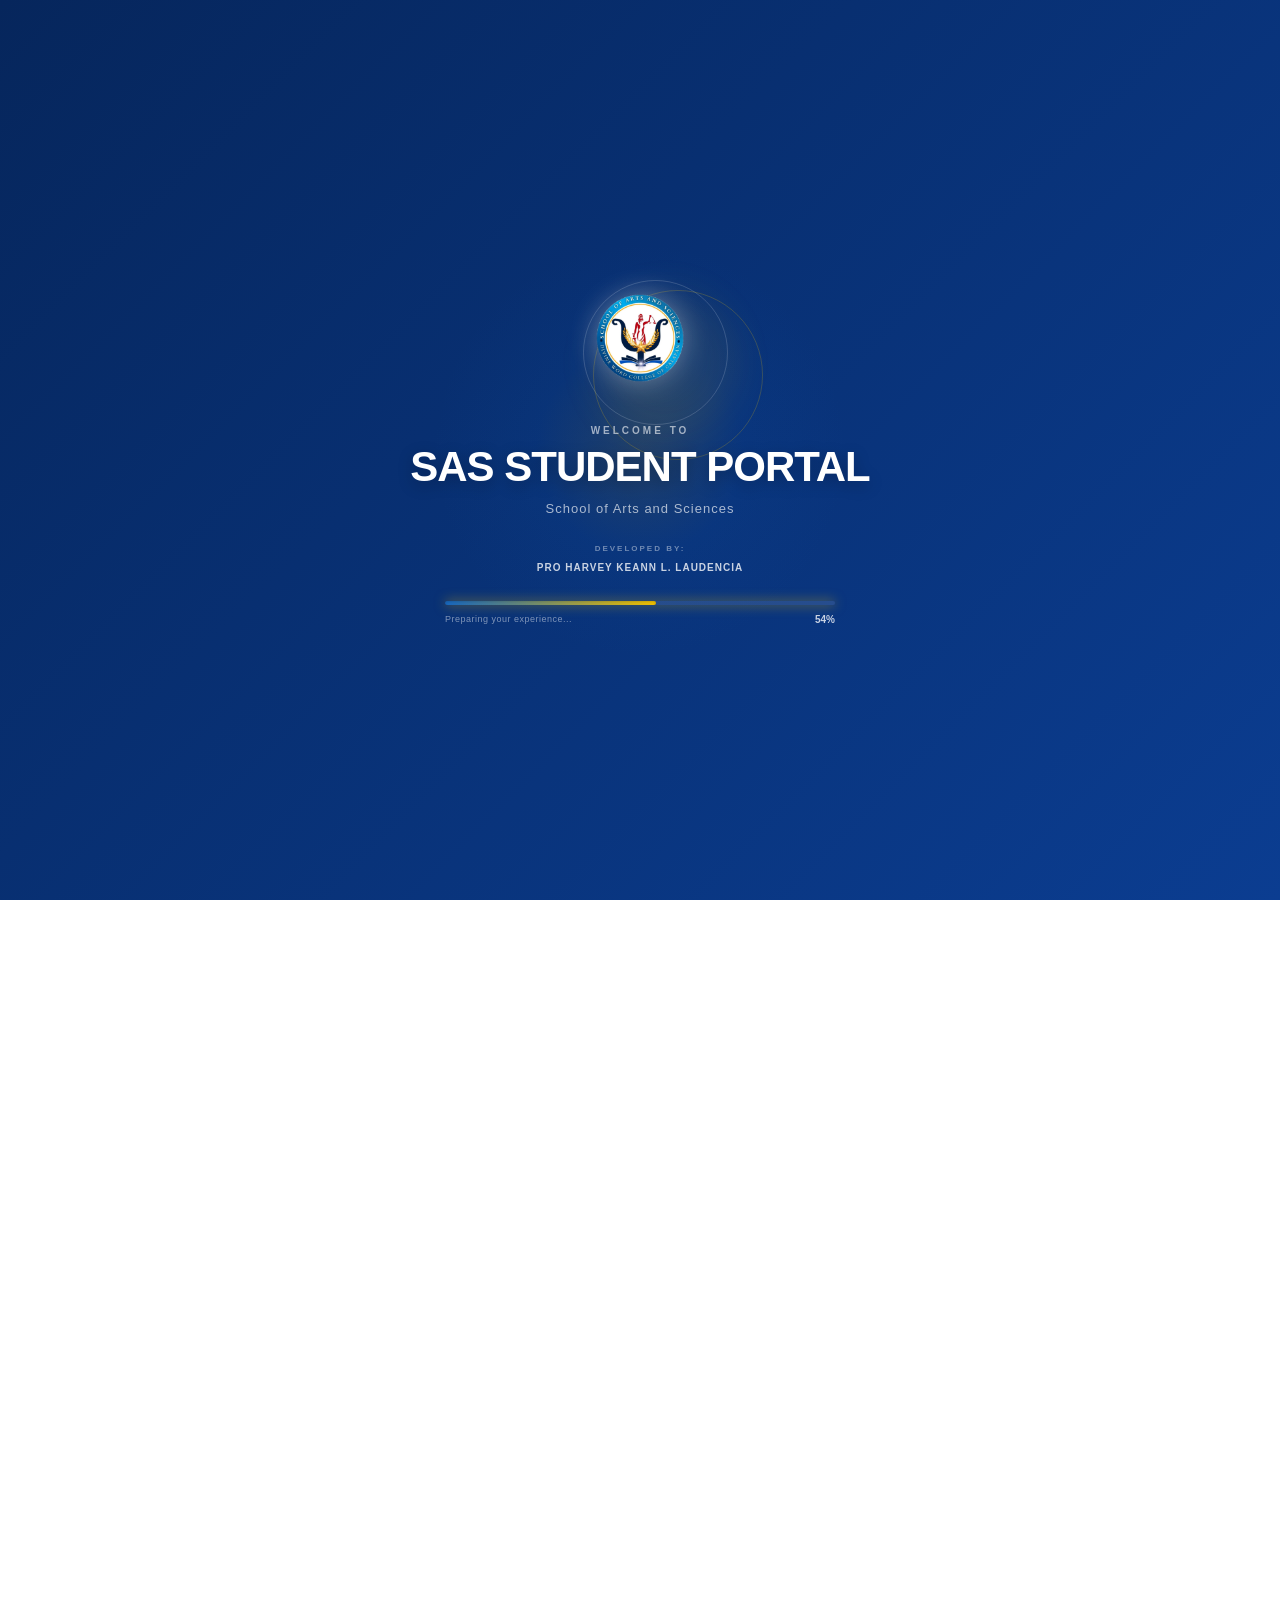
==== commit 90879f4c: "Add files via upload" ====
--- a/index.html
+++ b/index.html
@@ -22,7 +22,6 @@
 
         <div class="loader-content">
 
-            <!-- LOGO -->
             <div class="loader-logo-wrapper">
 
                 <div class="logo-glow"></div>
@@ -39,7 +38,6 @@
             </div>
 
 
-            <!-- TEXT -->
             <div class="loader-text">
 
                 <p class="loader-small-text">
@@ -57,7 +55,6 @@
             </div>
 
 
-            <!-- DEVELOPER -->
             <div class="developer-credit">
 
                 <span>
@@ -71,7 +68,6 @@
             </div>
 
 
-            <!-- PROGRESS -->
             <div class="loader-progress-container">
 
                 <div class="loader-progress-bar">
@@ -103,6 +99,7 @@
     </div>
 
 
+
     <!-- ========================================
          MAIN PORTAL
     ========================================= -->
@@ -123,6 +120,7 @@
 
 
                 <!-- BRAND -->
+
                 <a
                     href="index.html"
                     class="brand"
@@ -149,8 +147,12 @@
                 </a>
 
 
-                <!-- NAVIGATION -->
-                <nav class="navigation">
+
+                <!-- =================================
+                     NAVIGATION
+                ================================== -->
+
+                <nav class="navigation" id="mainNavigation">
 
                     <a
                         href="index.html"
@@ -159,6 +161,7 @@
                         Home
                     </a>
 
+
                     <a
                         href="announcements.html"
                         class="nav-link"
@@ -166,6 +169,7 @@
                         Announcements
                     </a>
 
+
                     <a
                         href="duty.html"
                         class="nav-link"
@@ -173,6 +177,7 @@
                         Duty
                     </a>
 
+
                     <a
                         href="attendance.html"
                         class="nav-link"
@@ -181,7 +186,8 @@
                     </a>
 
 
-                    <!-- ABOUT + CUSTOMER SERVICE -->
+                    <!-- ABOUT -->
+
                     <div class="about-nav-item">
 
                         <a
@@ -192,7 +198,8 @@
                         </a>
 
 
-                        <!-- MESSENGER -->
+                        <!-- CUSTOMER SERVICE -->
+
                         <a
                             href="https://m.me/hrvy.knn.18"
                             target="_blank"
@@ -242,6 +249,27 @@
 
                 </nav>
 
+
+
+                <!-- =================================
+                     MOBILE HAMBURGER
+                ================================== -->
+
+                <button
+                    class="mobile-menu-toggle"
+                    id="mobileMenuToggle"
+                    type="button"
+                    aria-label="Open navigation menu"
+                    aria-expanded="false"
+                >
+
+                    <span></span>
+                    <span></span>
+                    <span></span>
+
+                </button>
+
+
             </div>
 
         </header>
@@ -258,6 +286,7 @@
 
 
                 <!-- HERO CONTENT -->
+
                 <div class="hero-content">
 
                     <p class="hero-label">
@@ -310,6 +339,7 @@
 
 
                 <!-- HERO LOGO -->
+
                 <div class="hero-logo-area">
 
                     <div class="hero-logo-glow"></div>
@@ -334,8 +364,6 @@
 
             <section class="feedback-section">
 
-
-                <!-- HEADING -->
                 <div class="feedback-heading">
 
                     <p class="feedback-label">
@@ -347,22 +375,20 @@
                     </h2>
 
                     <span>
-
                         Help us improve the student
                         experience through your suggestions,
                         recommendations, and concerns.
-
                     </span>
 
                 </div>
 
 
 
-                <!-- FEEDBACK CARDS -->
                 <div class="feedback-grid">
 
 
                     <!-- SUGGESTION -->
+
                     <div class="feedback-card suggestion-card">
 
                         <div class="feedback-card-accent"></div>
@@ -413,13 +439,11 @@
                             </h3>
 
                             <p>
-
                                 Have an idea, recommendation,
                                 or proposal that could help
                                 improve student services,
                                 activities, or the overall
                                 SAS experience? Share it with us.
-
                             </p>
 
                         </div>
@@ -445,6 +469,7 @@
 
 
                     <!-- CONCERN -->
+
                     <div class="feedback-card concern-card">
 
                         <div class="feedback-card-accent"></div>
@@ -495,13 +520,11 @@
                             </h3>
 
                             <p>
-
                                 Encountering an issue or concern
                                 related to student services,
                                 activities, or other SAS matters?
                                 Let us know so your concern can
                                 be properly addressed.
-
                             </p>
 
                         </div>
@@ -551,14 +574,12 @@
                         </h2>
 
                         <p>
-
                             The SAS Student Portal provides
                             students with convenient access
                             to essential announcements, duty
                             information, attendance updates,
                             and other academic information
                             in one place.
-
                         </p>
 
                     </div>
@@ -580,7 +601,6 @@
             <div class="footer-container">
 
 
-                <!-- FOOTER BRAND -->
                 <div class="footer-brand">
 
                     <img
@@ -605,11 +625,9 @@
 
 
 
-                <!-- FOOTER LINKS -->
                 <div class="footer-links">
 
 
-                    <!-- FACEBOOK -->
                     <a
                         href="https://www.facebook.com/DWCCSASOfficial"
                         target="_blank"
@@ -629,7 +647,6 @@
 
 
 
-                    <!-- EMAIL -->
                     <a
                         href="mailto:polpsychsas@gmail.com"
                         class="footer-link"
@@ -649,7 +666,6 @@
 
 
 
-                <!-- DEVELOPER -->
                 <div class="footer-developer">
 
                     <span>
@@ -666,7 +682,6 @@
 
 
 
-            <!-- FOOTER BOTTOM -->
             <div class="footer-bottom">
 
                 <p>
@@ -687,13 +702,14 @@
 
 
     <!-- ========================================
-         OPTIMIZED LOADING JAVASCRIPT
-         
-         ITO ANG CURRENT LOADING JS.
-         NASA PINAKABABA BAGO ANG </body>.
+         LOADING + MOBILE MENU JAVASCRIPT
     ========================================= -->
 
     <script>
+
+        /* =====================================
+           LOADING SCREEN
+        ===================================== */
 
         const portalLoader =
             document.getElementById("portalLoader");
@@ -711,27 +727,12 @@
             document.getElementById("loaderStatus");
 
 
-        /*
-            Loading duration.
-
-            2500 = 2.5 seconds
-        */
-
         const loadingTime = 2500;
-
-
-        /*
-            Start timer.
-        */
 
         const startTime =
             performance.now();
 
 
-        /*
-            Loading messages.
-        */
-
         const statusMessages = [
 
             "Initializing portal...",
@@ -747,14 +748,6 @@
 
         let lastStatus = -1;
 
-
-        /*
-            Main loading animation.
-
-            requestAnimationFrame is used
-            instead of setInterval para
-            mas smooth at mas efficient.
-        */
 
         function updateLoader(currentTime) {
 
@@ -762,7 +755,7 @@
                 currentTime - startTime;
 
 
-            let progress =
+            const progress =
                 Math.min(
                     elapsed / loadingTime,
                     1
@@ -775,25 +768,13 @@
                 );
 
 
-            /*
-                Update progress bar.
-            */
-
             loaderProgress.style.width =
                 percent + "%";
 
 
-            /*
-                Update percentage.
-            */
-
             loaderPercent.textContent =
                 percent + "%";
 
-
-            /*
-                Update status message.
-            */
 
             const statusIndex =
                 Math.min(
@@ -805,9 +786,7 @@
                 );
 
 
-            if (
-                statusIndex !== lastStatus
-            ) {
+            if (statusIndex !== lastStatus) {
 
                 loaderStatus.textContent =
                     statusMessages[statusIndex];
@@ -817,10 +796,6 @@
 
             }
 
-
-            /*
-                Continue loading.
-            */
 
             if (progress < 1) {
 
@@ -837,10 +812,6 @@
         }
 
 
-        /*
-            Finish loading.
-        */
-
         function finishLoading() {
 
             loaderStatus.textContent =
@@ -854,11 +825,6 @@
             loaderProgress.style.width =
                 "100%";
 
-
-            /*
-                Small pause before
-                opening the portal.
-            */
 
             setTimeout(function () {
 
@@ -872,11 +838,6 @@
                 );
 
 
-                /*
-                    Completely remove
-                    loader after animation.
-                */
-
                 setTimeout(function () {
 
                     portalLoader.style.display =
@@ -888,15 +849,94 @@
 
         }
 
-
-        /*
-            Start loading.
-        */
 
         requestAnimationFrame(
             updateLoader
         );
 
+
+
+        /* =====================================
+           MOBILE HAMBURGER MENU
+        ===================================== */
+
+        const menuButton =
+            document.getElementById(
+                "mobileMenuToggle"
+            );
+
+        const navigation =
+            document.getElementById(
+                "mainNavigation"
+            );
+
+
+        if (menuButton && navigation) {
+
+
+            menuButton.addEventListener(
+                "click",
+                function () {
+
+                    const isOpen =
+                        navigation.classList.toggle(
+                            "mobile-open"
+                        );
+
+
+                    menuButton.setAttribute(
+                        "aria-expanded",
+                        isOpen
+                            ? "true"
+                            : "false"
+                    );
+
+
+                    menuButton.setAttribute(
+                        "aria-label",
+                        isOpen
+                            ? "Close navigation menu"
+                            : "Open navigation menu"
+                    );
+
+                }
+            );
+
+
+
+            /* CLOSE MENU WHEN LINK IS CLICKED */
+
+            navigation
+                .querySelectorAll("a")
+                .forEach(function (link) {
+
+                    link.addEventListener(
+                        "click",
+                        function () {
+
+                            navigation.classList.remove(
+                                "mobile-open"
+                            );
+
+
+                            menuButton.setAttribute(
+                                "aria-expanded",
+                                "false"
+                            );
+
+
+                            menuButton.setAttribute(
+                                "aria-label",
+                                "Open navigation menu"
+                            );
+
+                        }
+                    );
+
+                });
+
+        }
+
     </script>
 
 
--- a/style.css
+++ b/style.css
@@ -8741,4 +8741,916 @@
     }
 }
 
-
+/* ========================================
+   ANNOUNCEMENTS — NO ANIMATIONS
+======================================== */
+
+/* Disable ALL animations */
+.construction-section,
+.construction-section *,
+.construction-section *::before,
+.construction-section *::after {
+    animation: none !important;
+}
+
+/* Disable animated visual effects */
+.construction-grid,
+.construction-glow,
+.technical-ring,
+.logo-halo,
+.construction-beam,
+.construction-particle,
+.development-glow {
+    animation: none !important;
+}
+
+/* Keep everything static */
+.sas-construction-logo,
+.sas-construction-logo img,
+.status-dot,
+.development-fill,
+.back-home-button {
+    animation: none !important;
+}
+
+/* Remove expensive glow/filter effects */
+.construction-section *,
+.construction-section *::before,
+.construction-section *::after {
+    filter: none !important;
+    backdrop-filter: none !important;
+    -webkit-backdrop-filter: none !important;
+}
+
+/* No unnecessary transitions */
+.construction-section * {
+    transition: none !important;
+}
+
+/* Exception: simple button hover */
+.back-home-button {
+    transition:
+        background-color 0.15s ease,
+        border-color 0.15s ease !important;
+}
+
+.back-home-button:hover {
+    transform: none !important;
+}
+
+/* Static status indicator */
+.status-dot {
+    box-shadow: none !important;
+}
+
+/* Static logo */
+.sas-construction-logo {
+    box-shadow:
+        0 10px 30px rgba(0, 0, 0, 0.15) !important;
+}
+
+/* Static progress bar */
+.development-fill {
+    box-shadow: none !important;
+}
+
+/* ========================================
+   LOADING SCREEN — MOBILE ALIGNMENT
+======================================== */
+
+@media (max-width: 768px) {
+
+    .portal-loader {
+        width: 100%;
+        min-height: 100dvh;
+        height: 100dvh;
+
+        display: flex !important;
+        align-items: center !important;
+        justify-content: center !important;
+
+        padding: 20px !important;
+
+        box-sizing: border-box;
+
+        overflow: hidden;
+    }
+
+    .loader-content {
+        width: min(100%, 360px);
+
+        margin: 0 auto !important;
+        padding: 0 !important;
+
+        display: flex !important;
+        flex-direction: column !important;
+        align-items: center !important;
+        justify-content: center !important;
+
+        text-align: center !important;
+
+        box-sizing: border-box;
+    }
+
+    /* Logo wrapper */
+    .loader-logo-wrapper {
+        width: 190px;
+        height: 190px;
+
+        margin: 0 auto 18px !important;
+
+        display: flex !important;
+        align-items: center !important;
+        justify-content: center !important;
+
+        position: relative;
+    }
+
+    .loader-logo {
+        width: 125px !important;
+        height: 125px !important;
+
+        object-fit: contain;
+
+        display: block;
+
+        margin: 0 auto;
+    }
+
+    /* Keep rings centered */
+    .logo-ring {
+        position: absolute;
+
+        top: 50%;
+        left: 50%;
+
+        transform: translate(-50%, -50%) !important;
+
+        pointer-events: none;
+    }
+
+    .ring-one {
+        width: 160px !important;
+        height: 160px !important;
+    }
+
+    .ring-two {
+        width: 185px !important;
+        height: 185px !important;
+    }
+
+    .logo-glow {
+        position: absolute;
+
+        top: 50%;
+        left: 50%;
+
+        transform: translate(-50%, -50%) !important;
+
+        pointer-events: none;
+    }
+
+    /* Loader text */
+    .loader-text {
+        width: 100%;
+
+        margin: 0 auto !important;
+
+        display: flex;
+        flex-direction: column;
+        align-items: center;
+
+        text-align: center !important;
+    }
+
+    .loader-text h1 {
+        width: 100%;
+
+        margin: 0 !important;
+
+        font-size: clamp(24px, 7vw, 34px) !important;
+
+        line-height: 1.1;
+
+        text-align: center !important;
+
+        white-space: normal;
+    }
+
+    .loader-subtitle {
+        width: 100%;
+
+        margin: 9px auto 0 !important;
+
+        text-align: center !important;
+
+        font-size: 11px !important;
+
+        line-height: 1.5;
+    }
+
+    .loader-small-text {
+        width: 100%;
+
+        margin: 0 auto 8px !important;
+
+        text-align: center !important;
+    }
+
+    .developer-credit {
+        width: 100%;
+
+        margin: 8px auto 0 !important;
+
+        text-align: center !important;
+
+        font-size: 9px !important;
+    }
+
+    /* Progress */
+    .loader-progress-container {
+        width: 100% !important;
+        max-width: 300px !important;
+
+        margin: 24px auto 0 !important;
+
+        display: flex;
+        flex-direction: column;
+        align-items: center;
+
+        box-sizing: border-box;
+    }
+
+    .loader-progress {
+        width: 100% !important;
+
+        margin: 0 auto !important;
+    }
+
+    .loader-status {
+        width: 100%;
+
+        margin-top: 9px !important;
+
+        display: flex;
+        align-items: center;
+        justify-content: center;
+
+        text-align: center !important;
+
+        gap: 6px;
+    }
+
+    #loaderStatus {
+        text-align: center !important;
+    }
+
+    #loaderPercent {
+        min-width: 34px;
+
+        text-align: right;
+    }
+
+    /* Decorative lines */
+    .loader-line {
+        position: absolute;
+
+        left: 50%;
+
+        transform: translateX(-50%);
+
+        width: min(75%, 280px) !important;
+    }
+
+    .line-top {
+        top: 18px;
+    }
+
+    .line-bottom {
+        bottom: 18px;
+    }
+
+}
+
+
+/* ========================================
+   VERY SMALL PHONES
+======================================== */
+
+@media (max-width: 380px) {
+
+    .portal-loader {
+        padding: 15px !important;
+    }
+
+    .loader-logo-wrapper {
+        width: 155px;
+        height: 155px;
+
+        margin-bottom: 12px !important;
+    }
+
+    .loader-logo {
+        width: 105px !important;
+        height: 105px !important;
+    }
+
+    .ring-one {
+        width: 135px !important;
+        height: 135px !important;
+    }
+
+    .ring-two {
+        width: 155px !important;
+        height: 155px !important;
+    }
+
+    .loader-text h1 {
+        font-size: 23px !important;
+    }
+
+    .loader-progress-container {
+        max-width: 270px !important;
+
+        margin-top: 18px !important;
+    }
+
+}
+
+/* ========================================
+   MOBILE HOME + HAMBURGER NAVIGATION
+======================================== */
+
+/* Hamburger button */
+.mobile-menu-toggle {
+    display: none;
+}
+
+
+/* ========================================
+   MOBILE — 768px BELOW
+======================================== */
+
+@media (max-width: 768px) {
+
+    /* ------------------------------------
+       HEADER
+    ------------------------------------ */
+
+    .main-header {
+        position: relative;
+        z-index: 1000;
+
+        width: 100%;
+    }
+
+    .header-container {
+        width: 100% !important;
+
+        min-height: 68px !important;
+
+        padding:
+            10px 18px !important;
+
+        box-sizing: border-box;
+
+        display: flex !important;
+        align-items: center !important;
+        justify-content: space-between !important;
+
+        gap: 12px !important;
+    }
+
+
+    /* Brand */
+    .brand {
+        min-width: 0;
+
+        display: flex !important;
+        align-items: center !important;
+
+        gap: 10px !important;
+
+        text-decoration: none;
+    }
+
+    .brand-logo {
+        width: 40px !important;
+        height: 40px !important;
+
+        flex: 0 0 40px;
+
+        object-fit: contain;
+
+        animation: none !important;
+    }
+
+    .brand-name {
+        min-width: 0;
+
+        display: flex !important;
+        flex-direction: column;
+
+        justify-content: center;
+
+        line-height: 1.1;
+    }
+
+    .brand-name strong {
+        font-size: 11px !important;
+
+        letter-spacing: 0.5px;
+
+        white-space: nowrap;
+    }
+
+    .brand-name span {
+        margin-top: 3px;
+
+        font-size: 8px !important;
+
+        white-space: nowrap;
+
+        opacity: 0.7;
+    }
+
+
+    /* ------------------------------------
+       HAMBURGER
+    ------------------------------------ */
+
+    .mobile-menu-toggle {
+        display: flex !important;
+
+        width: 42px;
+        height: 42px;
+
+        flex: 0 0 42px;
+
+        align-items: center;
+        justify-content: center;
+
+        flex-direction: column;
+
+        gap: 5px;
+
+        padding: 0;
+
+        border: 1px solid rgba(255,255,255,0.18);
+        border-radius: 9px;
+
+        background:
+            rgba(255,255,255,0.06);
+
+        color: white;
+
+        cursor: pointer;
+
+        -webkit-tap-highlight-color: transparent;
+    }
+
+    .mobile-menu-toggle span {
+        display: block;
+
+        width: 19px;
+        height: 2px;
+
+        border-radius: 2px;
+
+        background: currentColor;
+
+        transition:
+            transform 0.18s ease,
+            opacity 0.18s ease;
+    }
+
+
+    /* ------------------------------------
+       MOBILE NAVIGATION
+    ------------------------------------ */
+
+    .navigation {
+        position: absolute;
+
+        top: 100%;
+        left: 12px;
+        right: 12px;
+
+        width: auto !important;
+
+        display: none !important;
+
+        flex-direction: column !important;
+
+        align-items: stretch !important;
+
+        gap: 3px !important;
+
+        padding: 8px;
+
+        border:
+            1px solid rgba(255,255,255,0.12);
+
+        border-radius: 12px;
+
+        background:
+            rgba(7, 31, 68, 0.98);
+
+        box-shadow:
+            0 12px 30px rgba(0,0,0,0.25);
+
+        z-index: 9999;
+    }
+
+
+    /* Show menu */
+    .navigation.mobile-open {
+        display: flex !important;
+    }
+
+
+    /* Navigation links */
+    .navigation .nav-link {
+        width: 100% !important;
+
+        min-height: 44px;
+
+        box-sizing: border-box;
+
+        display: flex !important;
+        align-items: center !important;
+
+        justify-content: flex-start !important;
+
+        padding:
+            0 14px !important;
+
+        border-radius: 8px;
+
+        white-space: nowrap;
+
+        font-size: 12px !important;
+
+        text-decoration: none;
+    }
+
+    .navigation .nav-link:hover,
+    .navigation .nav-link.active {
+        background:
+            rgba(255,255,255,0.07);
+    }
+
+
+    /* About + customer service */
+    .about-nav-item {
+        width: 100% !important;
+
+        display: flex !important;
+
+        flex-direction: column !important;
+
+        align-items: stretch !important;
+
+        min-width: 0 !important;
+    }
+
+    .about-nav-item .customer-service {
+        width: 100% !important;
+
+        height: 34px !important;
+
+        display: flex !important;
+
+        align-items: center !important;
+        justify-content: flex-start !important;
+
+        padding-left: 14px;
+
+        margin-top: 1px;
+
+        border-radius: 7px;
+
+        color:
+            rgba(255,255,255,0.55);
+
+        font-size: 9px;
+
+        text-decoration: none;
+    }
+
+    .about-nav-item .customer-service::after {
+        content: "Customer Service";
+
+        margin-left: 9px;
+
+        font-size: 10px;
+
+        letter-spacing: 0.3px;
+    }
+
+    .about-nav-item .customer-service svg {
+        width: 17px;
+        height: 17px;
+    }
+
+
+    /* ------------------------------------
+       HOME CONTENT
+    ------------------------------------ */
+
+    .home-content {
+        width: 100% !important;
+
+        box-sizing: border-box;
+
+        overflow: hidden;
+    }
+
+
+    /* Hero */
+    .home-content .hero {
+        min-height: auto !important;
+
+        padding:
+            55px 22px 60px !important;
+
+        box-sizing: border-box;
+
+        display: flex !important;
+        flex-direction: column !important;
+
+        text-align: center;
+    }
+
+
+    .hero-content {
+        width: 100% !important;
+
+        max-width: 100% !important;
+
+        margin: 0 auto !important;
+
+        display: flex !important;
+        flex-direction: column !important;
+
+        align-items: center !important;
+    }
+
+
+    .hero-label {
+        margin-bottom: 14px !important;
+
+        font-size: 10px !important;
+
+        letter-spacing: 2px !important;
+    }
+
+
+    .hero h1 {
+        width: 100% !important;
+
+        margin: 0 auto !important;
+
+        font-size:
+            clamp(36px, 11vw, 54px) !important;
+
+        line-height: 1.02 !important;
+
+        letter-spacing: -1.8px !important;
+
+        text-align: center !important;
+    }
+
+
+    .hero h1 span {
+        display: block;
+    }
+
+
+    .hero-description {
+        width: 100% !important;
+
+        max-width: 480px !important;
+
+        margin:
+            18px auto 0 !important;
+
+        font-size: 13px !important;
+
+        line-height: 1.75 !important;
+
+        text-align: center !important;
+    }
+
+
+    /* Buttons */
+    .hero-buttons {
+        width: 100% !important;
+
+        margin-top: 25px !important;
+
+        display: flex !important;
+
+        flex-direction: column !important;
+
+        align-items: center !important;
+
+        gap: 10px !important;
+    }
+
+
+    .hero-button {
+        width: min(100%, 290px) !important;
+
+        min-height: 46px;
+
+        box-sizing: border-box;
+
+        justify-content: center !important;
+
+        font-size: 12px !important;
+    }
+
+
+    /* Hero logo */
+    .hero-logo-area {
+        width: 100% !important;
+
+        margin:
+            42px auto 0 !important;
+
+        display: flex !important;
+
+        align-items: center !important;
+        justify-content: center !important;
+    }
+
+
+    .hero-logo {
+        width:
+            clamp(150px, 48vw, 220px) !important;
+
+        height: auto !important;
+
+        max-width: 70vw;
+
+        filter: none !important;
+
+        box-shadow: none !important;
+
+        animation: none !important;
+    }
+
+
+    .hero-logo-glow,
+    .hero-logo-ring {
+        animation: none !important;
+    }
+
+
+    /* ------------------------------------
+       QUICK ACCESS
+    ------------------------------------ */
+
+    .quick-access {
+        padding:
+            40px 20px !important;
+    }
+
+    .access-grid {
+        grid-template-columns: 1fr !important;
+
+        gap: 10px !important;
+    }
+
+    .access-card {
+        min-height: 70px;
+
+        padding: 15px !important;
+    }
+
+
+    /* ------------------------------------
+       PORTAL INFO
+    ------------------------------------ */
+
+    .portal-info {
+        padding:
+            20px !important;
+    }
+
+    .info-box {
+        padding:
+            22px 18px !important;
+
+        text-align: center;
+    }
+
+
+    /* ------------------------------------
+       FEEDBACK
+    ------------------------------------ */
+
+    .feedback-section {
+        padding:
+            35px 20px !important;
+    }
+
+    .feedback-grid {
+        grid-template-columns: 1fr !important;
+    }
+
+
+    /* ------------------------------------
+       FOOTER
+    ------------------------------------ */
+
+    .site-footer {
+        padding:
+            35px 20px 20px !important;
+
+        text-align: center;
+    }
+
+    .footer-container {
+        width: 100% !important;
+
+        display: flex !important;
+        flex-direction: column !important;
+
+        align-items: center !important;
+
+        gap: 25px !important;
+    }
+
+    .footer-brand {
+        justify-content: center !important;
+    }
+
+    .footer-links {
+        width: 100%;
+
+        display: flex;
+        flex-direction: column;
+
+        align-items: center;
+
+        gap: 10px;
+    }
+
+    .footer-developer {
+        text-align: center;
+    }
+
+}
+
+
+/* ========================================
+   SMALL PHONES
+======================================== */
+
+@media (max-width: 380px) {
+
+    .header-container {
+        padding-left: 14px !important;
+        padding-right: 14px !important;
+    }
+
+    .brand-logo {
+        width: 36px !important;
+        height: 36px !important;
+
+        flex-basis: 36px;
+    }
+
+    .brand-name strong {
+        font-size: 10px !important;
+    }
+
+    .brand-name span {
+        font-size: 7px !important;
+    }
+
+    .mobile-menu-toggle {
+        width: 39px;
+        height: 39px;
+
+        flex-basis: 39px;
+    }
+
+    .home-content .hero {
+        padding:
+            45px 17px 50px !important;
+    }
+
+    .hero h1 {
+        font-size: 34px !important;
+    }
+
+    .hero-description {
+        font-size: 12px !important;
+    }
+
+}
+
+
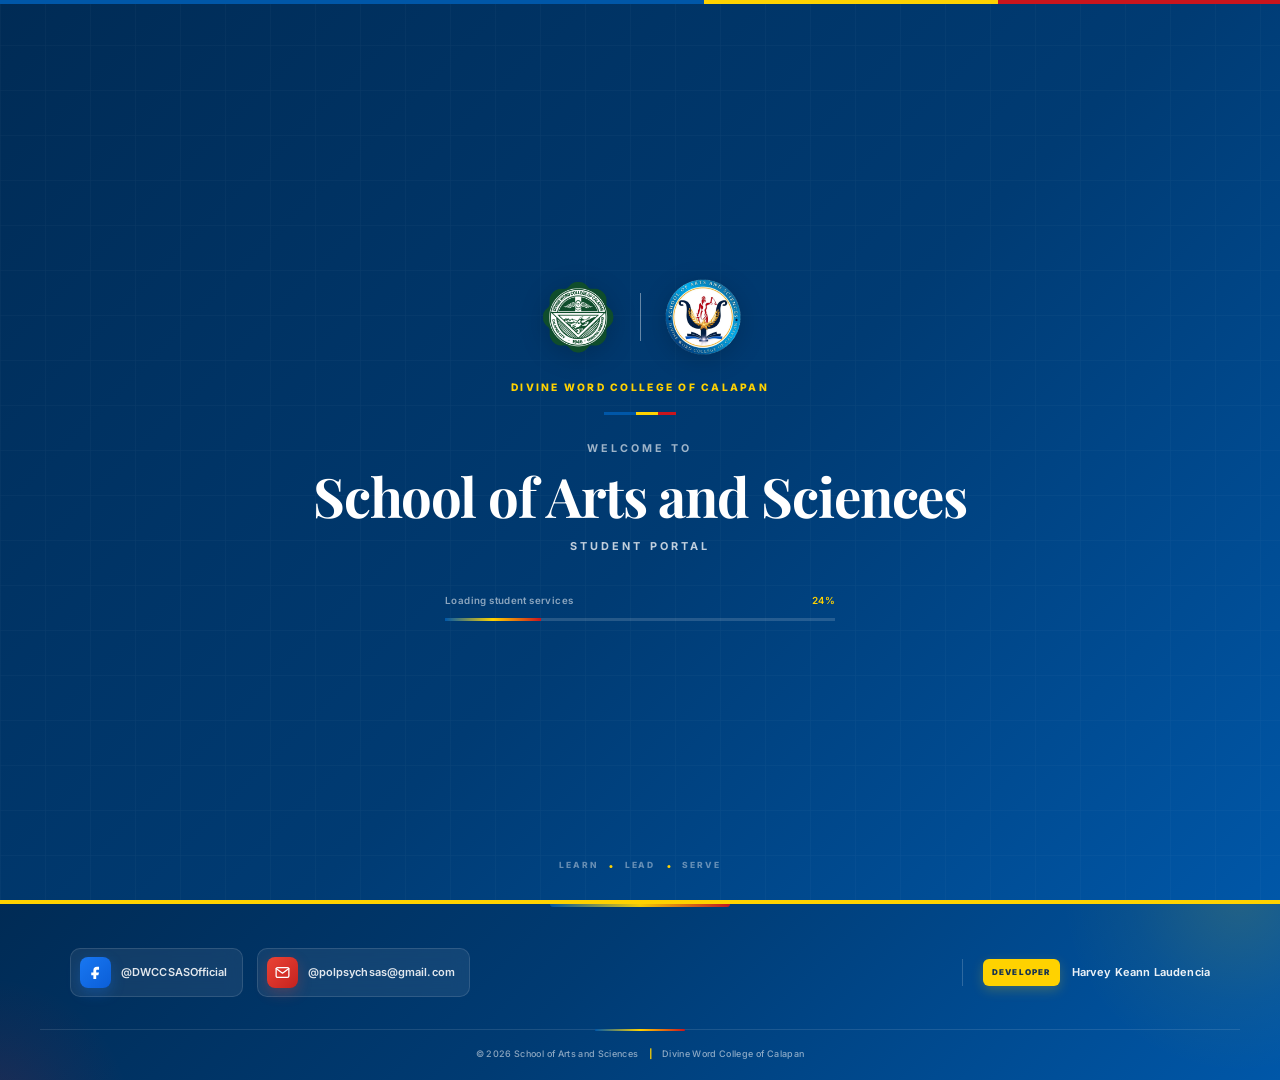
==== commit f313a200: "Add files via upload" ====
--- a/index.html
+++ b/index.html
@@ -1,945 +1,744 @@
 <!DOCTYPE html>
 <html lang="en">
-
 <head>
     <meta charset="UTF-8">
-    <meta name="viewport" content="width=device-width, initial-scale=1.0">
-
-    <title>SAS STUDENT PORTAL</title>
-
-    <link rel="icon" type="image/png" href="./assets/sas-logo.png">
-
+    <meta
+        name="viewport"
+        content="width=device-width, initial-scale=1.0"
+    >
+
+    <title>SAS Student Portal | DWCC</title>
+
+    <meta
+        name="description"
+        content="SAS Student Portal of Divine Word College of Calapan."
+    >
+
+    <!-- Google Fonts -->
+    <link rel="preconnect" href="https://fonts.googleapis.com">
+    <link rel="preconnect" href="https://fonts.gstatic.com" crossorigin>
+
+    <link
+        href="https://fonts.googleapis.com/css2?family=Inter:wght@400;500;600;700;800&family=Playfair+Display:wght@600;700&display=swap"
+        rel="stylesheet"
+    >
+
+    <!-- Main CSS -->
     <link rel="stylesheet" href="style.css">
 </head>
 
 <body>
 
-    <!-- ========================================
-         PORTAL LOADING SCREEN
-    ========================================= -->
-
-    <div class="portal-loader" id="portalLoader">
-
-        <div class="loader-content">
-
-            <div class="loader-logo-wrapper">
-
-                <div class="logo-glow"></div>
-
-                <div class="logo-ring ring-one"></div>
-                <div class="logo-ring ring-two"></div>
-
-                <img
-                    src="./assets/sas-logo.png"
-                    alt="SAS Logo"
-                    class="loader-logo"
-                >
-
-            </div>
-
-
-            <div class="loader-text">
-
-                <p class="loader-small-text">
-                    WELCOME TO
-                </p>
-
-                <h1>
-                    SAS STUDENT PORTAL
-                </h1>
-
-                <p class="loader-subtitle">
-                    School of Arts and Sciences
-                </p>
-
-            </div>
-
-
-            <div class="developer-credit">
-
-                <span>
-                    DEVELOPED BY:
-                </span>
-
-                <strong>
-                    PRO HARVEY KEANN L. LAUDENCIA
-                </strong>
-
-            </div>
-
-
-            <div class="loader-progress-container">
-
-                <div class="loader-progress-bar">
-
-                    <div
-                        class="loader-progress"
-                        id="loaderProgress">
-                    </div>
+    <!-- =====================================================
+         HEADER
+    ====================================================== -->
+
+    <header class="site-header" id="siteHeader">
+
+        <div class="header-container">
+
+            <!-- BRAND -->
+
+            <a href="index.html" class="brand">
+
+                <div class="brand-logos">
+
+                    <img
+                        src="assets/divine-logo.png"
+                        alt="Divine Word College of Calapan"
+                        class="divine-logo"
+                    >
+
+                    <span class="logo-divider"></span>
+
+                    <img
+                        src="assets/sas-logo.png"
+                        alt="School of Arts and Sciences"
+                        class="sas-logo"
+                    >
 
                 </div>
 
-
-                <div class="loader-status-row">
-
-                    <span id="loaderStatus">
-                        Initializing portal...
-                    </span>
-
-                    <strong id="loaderPercent">
-                        0%
-                    </strong>
+                <div class="brand-info">
+
+                    <span class="brand-institution">
+                        DIVINE WORD COLLEGE OF CALAPAN
+                    </span>
+
+                    <span class="brand-title">
+                        SAS STUDENT PORTAL
+                    </span>
 
                 </div>
 
-            </div>
-
-        </div>
-
-    </div>
-
-
-
-    <!-- ========================================
-         MAIN PORTAL
-    ========================================= -->
-
-    <div
-        class="portal-main"
-        id="portalMain"
-    >
-
-
-        <!-- ====================================
-             HEADER
-        ===================================== -->
-
-        <header class="main-header">
-
-            <div class="header-container">
-
-
-                <!-- BRAND -->
+            </a>
+
+
+            <!-- DESKTOP NAVIGATION -->
+
+            <nav class="desktop-navigation">
 
                 <a
                     href="index.html"
-                    class="brand"
+                    class="nav-item active"
                 >
-
-                    <img
-                        src="./assets/sas-logo.png"
-                        alt="SAS Logo"
-                        class="brand-logo"
-                    >
-
-                    <div class="brand-name">
-
-                        <strong>
-                            SAS STUDENT PORTAL
-                        </strong>
-
-                        <span>
-                            School of Arts and Sciences
-                        </span>
-
-                    </div>
-
+                    Home
                 </a>
 
-
-
-                <!-- =================================
-                     NAVIGATION
-                ================================== -->
-
-                <nav class="navigation" id="mainNavigation">
-
-                    <a
-                        href="index.html"
-                        class="nav-link active"
-                    >
-                        Home
-                    </a>
-
-
-                    <a
-                        href="announcements.html"
-                        class="nav-link"
-                    >
-                        Announcements
-                    </a>
-
-
-                    <a
-                        href="duty.html"
-                        class="nav-link"
-                    >
-                        Duty
-                    </a>
-
-
-                    <a
-                        href="attendance.html"
-                        class="nav-link"
-                    >
-                        Attendance
-                    </a>
-
-
-                    <!-- ABOUT -->
-
-                    <div class="about-nav-item">
-
-                        <a
-                            href="about.html"
-                            class="nav-link"
+                <a
+                    href="announcements.html"
+                    class="nav-item"
+                >
+                    Announcements
+                </a>
+
+                <a
+                    href="duty.html"
+                    class="nav-item"
+                >
+                    Duty
+                </a>
+
+                <a
+                    href="attendance.html"
+                    class="nav-item"
+                >
+                    Attendance
+                </a>
+
+                <a
+                    href="about.html"
+                    class="nav-item"
+                >
+                    About
+                </a>
+
+            </nav>
+
+
+            <!-- MOBILE BUTTON -->
+
+            <button
+                class="menu-button"
+                id="menuButton"
+                aria-label="Open navigation"
+                aria-expanded="false"
+            >
+
+                <span></span>
+                <span></span>
+                <span></span>
+
+            </button>
+
+        </div>
+
+
+        <!-- MOBILE NAVIGATION -->
+
+        <nav
+            class="mobile-navigation"
+            id="mobileNavigation"
+        >
+
+            <a
+                href="index.html"
+                class="mobile-nav-item active"
+            >
+                Home
+            </a>
+
+            <a
+                href="announcements.html"
+                class="mobile-nav-item"
+            >
+                Announcements
+            </a>
+
+            <a
+                href="duty.html"
+                class="mobile-nav-item"
+            >
+                Duty
+            </a>
+
+            <a
+                href="attendance.html"
+                class="mobile-nav-item"
+            >
+                Attendance
+            </a>
+
+            <a
+                href="about.html"
+                class="mobile-nav-item"
+            >
+                About
+            </a>
+
+        </nav>
+
+    </header>
+
+
+
+    <!-- =====================================================
+         MAIN
+    ====================================================== -->
+
+    <main>
+
+        <!-- =================================================
+             HERO
+        ================================================== -->
+
+        <section class="hero">
+
+            <div class="hero-overlay"></div>
+
+            <div class="hero-pattern"></div>
+
+
+            <div class="hero-content">
+
+                <div class="hero-kicker">
+
+                    <span class="kicker-line"></span>
+
+                    <span>
+                        DIVINE WORD COLLEGE OF CALAPAN
+                    </span>
+
+                </div>
+
+
+                <h1 class="hero-title">
+
+                    School of
+                    <span>Arts and Sciences</span>
+
+                </h1>
+
+
+                <div class="hero-rule">
+
+                    <span class="rule-blue"></span>
+                    <span class="rule-yellow"></span>
+                    <span class="rule-red"></span>
+
+                </div>
+
+
+                <p class="hero-description">
+
+                    Welcome to the official student portal of the
+                    School of Arts and Sciences — a digital space
+                    for information, student services, and academic
+                    community engagement.
+
+                </p>
+
+
+                <div class="hero-meta">
+
+                    <span>
+                        LEARN
+                    </span>
+
+                    <span class="meta-dot">•</span>
+
+                    <span>
+                        LEAD
+                    </span>
+
+                    <span class="meta-dot">•</span>
+
+                    <span>
+                        SERVE
+                    </span>
+
+                </div>
+
+            </div>
+
+
+            <!-- HERO BOTTOM -->
+
+            <div class="hero-bottom">
+
+                <div class="hero-bottom-line"></div>
+
+                <span>
+                    SCHOOL OF ARTS AND SCIENCES
+                </span>
+
+                <div class="hero-bottom-line"></div>
+
+            </div>
+
+        </section>
+
+    </main>
+
+
+
+    <!-- =====================================================
+         FOOTER
+    ====================================================== -->
+
+    <footer class="site-footer">
+
+        <div class="footer-container">
+
+
+            <!-- SOCIAL / CONTACT -->
+
+            <div class="footer-contact">
+
+
+                <!-- FACEBOOK -->
+
+                <a
+                    href="https://www.facebook.com/DWCCSASOfficial"
+                    target="_blank"
+                    rel="noopener noreferrer"
+                    class="contact-item"
+                >
+
+                    <span class="contact-icon facebook-icon">
+
+                        <svg
+                            viewBox="0 0 24 24"
+                            aria-hidden="true"
                         >
-                            About
-                        </a>
-
-
-                        <!-- CUSTOMER SERVICE -->
-
-                        <a
-                            href="https://m.me/hrvy.knn.18"
-                            target="_blank"
-                            rel="noopener noreferrer"
-                            class="customer-service"
-                            aria-label="Customer Service"
-                            title="Customer Service"
+                            <path
+                                d="M14 8h3V4h-3c-3.3 0-5 1.9-5 5v3H6v4h3v5h4v-5h3l1-4h-4V9c0-.7.3-1 1-1z"
+                            />
+                        </svg>
+
+                    </span>
+
+                    <span class="contact-text">
+                        @DWCCSASOfficial
+                    </span>
+
+                </a>
+
+
+                <!-- GMAIL -->
+
+                <a
+                    href="mailto:polpsychsas@gmail.com"
+                    class="contact-item"
+                >
+
+                    <span class="contact-icon gmail-icon">
+
+                        <svg
+                            viewBox="0 0 24 24"
+                            aria-hidden="true"
                         >
 
-                            <svg
-                                viewBox="0 0 24 24"
-                                fill="none"
-                                xmlns="http://www.w3.org/2000/svg"
-                            >
-
-                                <path
-                                    d="M20 11.5C20 15.09 16.42 18 12 18C10.86 18 9.77 17.8 8.8 17.44L5 19L6.15 15.7C5.42 14.55 5 13.2 5 11.5C5 7.91 8.58 5 12 5C16.42 5 20 7.91 20 11.5Z"
-                                    fill="currentColor"
-                                />
-
-                                <circle
-                                    cx="9"
-                                    cy="11.5"
-                                    r="1"
-                                    fill="white"
-                                />
-
-                                <circle
-                                    cx="12"
-                                    cy="11.5"
-                                    r="1"
-                                    fill="white"
-                                />
-
-                                <circle
-                                    cx="15"
-                                    cy="11.5"
-                                    r="1"
-                                    fill="white"
-                                />
-
-                            </svg>
-
-                        </a>
-
-                    </div>
-
-                </nav>
-
-
-
-                <!-- =================================
-                     MOBILE HAMBURGER
-                ================================== -->
-
-                <button
-                    class="mobile-menu-toggle"
-                    id="mobileMenuToggle"
-                    type="button"
-                    aria-label="Open navigation menu"
-                    aria-expanded="false"
-                >
-
-                    <span></span>
-                    <span></span>
-                    <span></span>
-
-                </button>
-
+                            <path
+                                d="M3 6.5
+                                   L12 13
+                                   L21 6.5"
+                            />
+
+                            <rect
+                                x="3"
+                                y="5"
+                                width="18"
+                                height="14"
+                                rx="2"
+                            />
+
+                        </svg>
+
+                    </span>
+
+                    <span class="contact-text">
+                        @polpsychsas@gmail.com
+                    </span>
+
+                </a>
 
             </div>
 
-        </header>
-
-
-
-        <!-- ====================================
-             HOME HERO
-        ===================================== -->
-
-        <main>
-
-            <section class="hero">
-
-
-                <!-- HERO CONTENT -->
-
-                <div class="hero-content">
-
-                    <p class="hero-label">
-                        SCHOOL OF ARTS AND SCIENCES
-                    </p>
-
-
-                    <h1>
-
-                        Welcome to the
-
-                        <span>
-                            SAS Student Portal
-                        </span>
-
-                    </h1>
-
-
-                    <p class="hero-description">
-
-                        Your centralized portal for
-                        announcements, duty information,
-                        attendance, and important updates
-                        from the School of Arts and Sciences.
-
-                    </p>
-
-
-                    <div class="hero-buttons">
-
-                        <a
-                            href="announcements.html"
-                            class="hero-button primary-button"
-                        >
-                            View Announcements
-                        </a>
-
-
-                        <a
-                            href="about.html"
-                            class="hero-button secondary-button"
-                        >
-                            Learn More
-                        </a>
-
-                    </div>
-
+
+            <!-- DEVELOPER -->
+
+            <div class="footer-developer">
+
+                <span class="developer-label">
+                    DEVELOPER
+                </span>
+
+                <span class="developer-name">
+                    Harvey Keann Laudencia
+                </span>
+
+            </div>
+
+
+        </div>
+
+
+        <!-- FOOTER BOTTOM -->
+
+        <div class="footer-bottom">
+
+            <span>
+                © 2026 School of Arts and Sciences
+            </span>
+
+            <span class="footer-separator">
+                |
+            </span>
+
+            <span>
+                Divine Word College of Calapan
+            </span>
+
+        </div>
+
+    </footer>
+
+
+
+    <!-- =====================================================
+         JAVASCRIPT
+    ====================================================== -->
+
+    <script>
+
+        const header =
+            document.getElementById("siteHeader");
+
+        const menuButton =
+            document.getElementById("menuButton");
+
+        const mobileNavigation =
+            document.getElementById("mobileNavigation");
+
+
+        /* ================================================
+           HEADER SCROLL
+        ================================================= */
+
+        function updateHeader() {
+
+            if (window.scrollY > 30) {
+
+                header.classList.add("scrolled");
+
+            } else {
+
+                header.classList.remove("scrolled");
+
+            }
+
+        }
+
+        window.addEventListener(
+            "scroll",
+            updateHeader
+        );
+
+        updateHeader();
+
+
+
+        /* ================================================
+           MOBILE MENU
+        ================================================= */
+
+        menuButton.addEventListener(
+            "click",
+            function () {
+
+                const opened =
+                    mobileNavigation.classList.toggle(
+                        "open"
+                    );
+
+                menuButton.classList.toggle(
+                    "open",
+                    opened
+                );
+
+                menuButton.setAttribute(
+                    "aria-expanded",
+                    opened
+                );
+
+            }
+        );
+
+
+
+        /* ================================================
+           CLOSE MOBILE MENU
+        ================================================= */
+
+        document
+            .querySelectorAll(".mobile-nav-item")
+            .forEach(function (item) {
+
+                item.addEventListener(
+                    "click",
+                    function () {
+
+                        mobileNavigation.classList.remove(
+                            "open"
+                        );
+
+                        menuButton.classList.remove(
+                            "open"
+                        );
+
+                        menuButton.setAttribute(
+                            "aria-expanded",
+                            "false"
+                        );
+
+                    }
+                );
+
+            });
+
+    </script>
+
+
+</body>
+
+<!-- =========================================================
+     SAS PORTAL LOADING SCREEN
+========================================================= -->
+<div id="portalLoader" class="portal-loader">
+
+    <div class="loader-accent-top"></div>
+
+    <div class="loader-center">
+
+        <div class="loader-brand">
+            <img
+                src="assets/divine-logo.png"
+                alt="Divine Word College of Calapan"
+                class="loader-divine-logo"
+            >
+
+            <div class="loader-logo-divider"></div>
+
+            <img
+                src="assets/sas-logo.png"
+                alt="School of Arts and Sciences"
+                class="loader-sas-logo"
+            >
+        </div>
+
+        <div class="loader-institution">
+            DIVINE WORD COLLEGE OF CALAPAN
+        </div>
+
+        <div class="loader-rule">
+            <span class="rule-blue"></span>
+            <span class="rule-yellow"></span>
+            <span class="rule-red"></span>
+        </div>
+
+        <div class="loader-welcome">
+            WELCOME TO
+        </div>
+
+        <h1 class="loader-title">
+            School of Arts and Sciences
+        </h1>
+
+        <div class="loader-portal">
+            STUDENT PORTAL
+        </div>
+
+        <div class="loader-loading-area">
+
+            <div class="loader-loading-top">
+                <span id="loaderStatus">
+                    Initializing portal
+                </span>
+
+                <span id="loaderPercent">
+                    0%
+                </span>
+            </div>
+
+            <div class="loader-progress-track">
+                <div
+                    id="loaderProgress"
+                    class="loader-progress-bar">
                 </div>
-
-
-
-                <!-- HERO LOGO -->
-
-                <div class="hero-logo-area">
-
-                    <div class="hero-logo-glow"></div>
-
-                    <div class="hero-logo-ring"></div>
-
-                    <img
-                        src="./assets/sas-logo.png"
-                        alt="SAS Logo"
-                        class="hero-logo"
-                    >
-
-                </div>
-
-            </section>
-
-
-
-            <!-- =================================
-                 STUDENT FEEDBACK
-            ================================== -->
-
-            <section class="feedback-section">
-
-                <div class="feedback-heading">
-
-                    <p class="feedback-label">
-                        STUDENT FEEDBACK & SUPPORT
-                    </p>
-
-                    <h2>
-                        Your Voice Matters
-                    </h2>
-
-                    <span>
-                        Help us improve the student
-                        experience through your suggestions,
-                        recommendations, and concerns.
-                    </span>
-
-                </div>
-
-
-
-                <div class="feedback-grid">
-
-
-                    <!-- SUGGESTION -->
-
-                    <div class="feedback-card suggestion-card">
-
-                        <div class="feedback-card-accent"></div>
-
-
-                        <div class="feedback-card-icon">
-
-                            <svg
-                                viewBox="0 0 24 24"
-                                fill="none"
-                                xmlns="http://www.w3.org/2000/svg"
-                            >
-
-                                <path
-                                    d="M9 18h6"
-                                    stroke="currentColor"
-                                    stroke-width="1.8"
-                                    stroke-linecap="round"
-                                />
-
-                                <path
-                                    d="M10 21h4"
-                                    stroke="currentColor"
-                                    stroke-width="1.8"
-                                    stroke-linecap="round"
-                                />
-
-                                <path
-                                    d="M8.5 15.5C7.55 14.68 7 13.49 7 12.2C7 9.88 8.79 8 11 8H13C15.21 8 17 9.88 17 12.2C17 13.49 16.45 14.68 15.5 15.5C14.91 16.01 14.5 16.75 14.5 17.5H9.5C9.5 16.75 9.09 16.01 8.5 15.5Z"
-                                    stroke="currentColor"
-                                    stroke-width="1.8"
-                                    stroke-linejoin="round"
-                                />
-
-                            </svg>
-
-                        </div>
-
-
-                        <div class="feedback-card-content">
-
-                            <p class="feedback-card-label">
-                                SUGGESTIONS
-                            </p>
-
-                            <h3>
-                                Share Your Ideas
-                            </h3>
-
-                            <p>
-                                Have an idea, recommendation,
-                                or proposal that could help
-                                improve student services,
-                                activities, or the overall
-                                SAS experience? Share it with us.
-                            </p>
-
-                        </div>
-
-
-                        <a
-                            href="mailto:polpsychsas@gmail.com?subject=SAS%20Student%20Suggestion"
-                            class="feedback-button suggestion-button"
-                        >
-
-                            <span>
-                                Submit Suggestion
-                            </span>
-
-                            <span class="feedback-arrow">
-                                →
-                            </span>
-
-                        </a>
-
-                    </div>
-
-
-
-                    <!-- CONCERN -->
-
-                    <div class="feedback-card concern-card">
-
-                        <div class="feedback-card-accent"></div>
-
-
-                        <div class="feedback-card-icon">
-
-                            <svg
-                                viewBox="0 0 24 24"
-                                fill="none"
-                                xmlns="http://www.w3.org/2000/svg"
-                            >
-
-                                <path
-                                    d="M12 8V13"
-                                    stroke="currentColor"
-                                    stroke-width="1.9"
-                                    stroke-linecap="round"
-                                />
-
-                                <circle
-                                    cx="12"
-                                    cy="16.5"
-                                    r="0.8"
-                                    fill="currentColor"
-                                />
-
-                                <path
-                                    d="M10.29 4.86L3.82 16.2C3.05 17.55 4.02 19.25 5.57 19.25H18.43C19.98 19.25 20.95 17.55 20.18 16.2L13.71 4.86C12.94 3.51 11.06 3.51 10.29 4.86Z"
-                                    stroke="currentColor"
-                                    stroke-width="1.8"
-                                    stroke-linejoin="round"
-                                />
-
-                            </svg>
-
-                        </div>
-
-
-                        <div class="feedback-card-content">
-
-                            <p class="feedback-card-label">
-                                CONCERNS
-                            </p>
-
-                            <h3>
-                                Let Us Know
-                            </h3>
-
-                            <p>
-                                Encountering an issue or concern
-                                related to student services,
-                                activities, or other SAS matters?
-                                Let us know so your concern can
-                                be properly addressed.
-                            </p>
-
-                        </div>
-
-
-                        <a
-                            href="mailto:polpsychsas@gmail.com?subject=SAS%20Student%20Concern"
-                            class="feedback-button concern-button"
-                        >
-
-                            <span>
-                                Report a Concern
-                            </span>
-
-                            <span class="feedback-arrow">
-                                →
-                            </span>
-
-                        </a>
-
-                    </div>
-
-                </div>
-
-            </section>
-
-
-
-            <!-- =================================
-                 PORTAL INFORMATION
-            ================================== -->
-
-            <section class="portal-info">
-
-                <div class="info-box">
-
-                    <div class="info-accent"></div>
-
-                    <div>
-
-                        <p class="info-label">
-                            SAS STUDENT PORTAL
-                        </p>
-
-                        <h2>
-                            One portal. Important information.
-                        </h2>
-
-                        <p>
-                            The SAS Student Portal provides
-                            students with convenient access
-                            to essential announcements, duty
-                            information, attendance updates,
-                            and other academic information
-                            in one place.
-                        </p>
-
-                    </div>
-
-                </div>
-
-            </section>
-
-        </main>
-
-
-
-        <!-- ====================================
-             FOOTER
-        ===================================== -->
-
-        <footer class="site-footer">
-
-            <div class="footer-container">
-
-
-                <div class="footer-brand">
-
-                    <img
-                        src="./assets/sas-logo.png"
-                        alt="SAS Logo"
-                        class="footer-logo"
-                    >
-
-                    <div>
-
-                        <h3>
-                            SAS STUDENT PORTAL
-                        </h3>
-
-                        <p>
-                            School of Arts and Sciences
-                        </p>
-
-                    </div>
-
-                </div>
-
-
-
-                <div class="footer-links">
-
-
-                    <a
-                        href="https://www.facebook.com/DWCCSASOfficial"
-                        target="_blank"
-                        rel="noopener noreferrer"
-                        class="footer-link"
-                    >
-
-                        <span class="footer-link-icon facebook-icon">
-                            f
-                        </span>
-
-                        <span>
-                            @DWCCSASOfficial
-                        </span>
-
-                    </a>
-
-
-
-                    <a
-                        href="mailto:polpsychsas@gmail.com"
-                        class="footer-link"
-                    >
-
-                        <span class="footer-link-icon email-icon">
-                            @
-                        </span>
-
-                        <span>
-                            polpsychsas@gmail.com
-                        </span>
-
-                    </a>
-
-                </div>
-
-
-
-                <div class="footer-developer">
-
-                    <span>
-                        DEVELOPED BY
-                    </span>
-
-                    <strong>
-                        PRO HARVEY KEANN L. LAUDENCIA
-                    </strong>
-
-                </div>
-
             </div>
 
-
-
-            <div class="footer-bottom">
-
-                <p>
-                    © 2026 SAS Student Portal.
-                    All Rights Reserved.
-                </p>
-
-                <span>
-                    School of Arts and Sciences
-                </span>
-
-            </div>
-
-        </footer>
+        </div>
 
     </div>
 
-
-
-    <!-- ========================================
-         LOADING + MOBILE MENU JAVASCRIPT
-    ========================================= -->
-
-    <script>
-
-        /* =====================================
-           LOADING SCREEN
-        ===================================== */
-
-        const portalLoader =
-            document.getElementById("portalLoader");
-
-        const portalMain =
-            document.getElementById("portalMain");
-
-        const loaderProgress =
-            document.getElementById("loaderProgress");
-
-        const loaderPercent =
-            document.getElementById("loaderPercent");
-
-        const loaderStatus =
-            document.getElementById("loaderStatus");
-
-
-        const loadingTime = 2500;
-
-        const startTime =
-            performance.now();
-
-
-        const statusMessages = [
-
-            "Initializing portal...",
-
-            "Loading SAS resources...",
-
-            "Preparing your experience...",
-
-            "Almost ready..."
-
-        ];
-
-
-        let lastStatus = -1;
-
-
-        function updateLoader(currentTime) {
+    <div class="loader-footer">
+        <span>LEARN</span>
+        <i></i>
+        <span>LEAD</span>
+        <i></i>
+        <span>SERVE</span>
+    </div>
+
+</div>
+
+<script>
+/* =========================================================
+   SAS PORTAL LOADER
+   RANDOM 4–7 SECOND DURATION
+========================================================= */
+
+(function () {
+
+    "use strict";
+
+    const loader =
+        document.getElementById("portalLoader");
+
+    const progress =
+        document.getElementById("loaderProgress");
+
+    const percent =
+        document.getElementById("loaderPercent");
+
+    const status =
+        document.getElementById("loaderStatus");
+
+    if (!loader || !progress || !percent) {
+        return;
+    }
+
+
+    /* -----------------------------------------------
+       RANDOM DURATION
+       4000ms – 7000ms
+    ------------------------------------------------ */
+
+    const duration =
+        Math.floor(
+            Math.random() * 3001
+        ) + 4000;
+
+
+    const startTime =
+        Date.now();
+
+
+    /* -----------------------------------------------
+       STATUS MESSAGES
+    ------------------------------------------------ */
+
+    const messages = [
+        "Initializing portal",
+        "Loading student services",
+        "Preparing SAS resources",
+        "Securing portal connection",
+        "Finalizing portal"
+    ];
+
+
+    let messageIndex = 0;
+
+
+    const messageTimer =
+        setInterval(function () {
+
+            messageIndex++;
+
+            if (
+                messageIndex <
+                messages.length
+            ) {
+                status.textContent =
+                    messages[messageIndex];
+            }
+
+        }, duration / messages.length);
+
+
+    /* -----------------------------------------------
+       LIGHTWEIGHT PROGRESS TIMER
+
+       Uses setInterval instead of
+       requestAnimationFrame.
+    ------------------------------------------------ */
+
+    const progressTimer =
+        setInterval(function () {
 
             const elapsed =
-                currentTime - startTime;
-
-
-            const progress =
+                Date.now() - startTime;
+
+            let value =
+                (elapsed / duration) * 100;
+
+
+            value =
                 Math.min(
-                    elapsed / loadingTime,
-                    1
+                    value,
+                    100
                 );
 
 
-            const percent =
-                Math.floor(
-                    progress * 100
-                );
-
-
-            loaderProgress.style.width =
-                percent + "%";
-
-
-            loaderPercent.textContent =
-                percent + "%";
-
-
-            const statusIndex =
-                Math.min(
-                    Math.floor(
-                        progress *
-                        statusMessages.length
-                    ),
-                    statusMessages.length - 1
-                );
-
-
-            if (statusIndex !== lastStatus) {
-
-                loaderStatus.textContent =
-                    statusMessages[statusIndex];
-
-                lastStatus =
-                    statusIndex;
+            progress.style.width =
+                value.toFixed(1) + "%";
+
+
+            percent.textContent =
+                Math.floor(value) + "%";
+
+
+            if (value >= 100) {
+
+                clearInterval(progressTimer);
+                clearInterval(messageTimer);
+
+                status.textContent =
+                    "Welcome to SAS Student Portal";
+
+                percent.textContent =
+                    "100%";
+
+
+                /* -----------------------------------
+                   SMALL PAUSE BEFORE EXIT
+                ----------------------------------- */
+
+                setTimeout(function () {
+
+                    loader.classList.add(
+                        "loader-hidden"
+                    );
+
+
+                    /* Remove from DOM completely */
+                    setTimeout(function () {
+
+                        if (loader.parentNode) {
+                            loader.parentNode.removeChild(
+                                loader
+                            );
+                        }
+
+                    }, 700);
+
+                }, 350);
 
             }
 
-
-            if (progress < 1) {
-
-                requestAnimationFrame(
-                    updateLoader
-                );
-
-            } else {
-
-                finishLoading();
-
-            }
-
-        }
-
-
-        function finishLoading() {
-
-            loaderStatus.textContent =
-                "Welcome to SAS!";
-
-
-            loaderPercent.textContent =
-                "100%";
-
-
-            loaderProgress.style.width =
-                "100%";
-
-
-            setTimeout(function () {
-
-                portalLoader.classList.add(
-                    "portal-opening"
-                );
-
-
-                portalMain.classList.add(
-                    "portal-reveal"
-                );
-
-
-                setTimeout(function () {
-
-                    portalLoader.style.display =
-                        "none";
-
-                }, 700);
-
-            }, 250);
-
-        }
-
-
-        requestAnimationFrame(
-            updateLoader
-        );
-
-
-
-        /* =====================================
-           MOBILE HAMBURGER MENU
-        ===================================== */
-
-        const menuButton =
-            document.getElementById(
-                "mobileMenuToggle"
-            );
-
-        const navigation =
-            document.getElementById(
-                "mainNavigation"
-            );
-
-
-        if (menuButton && navigation) {
-
-
-            menuButton.addEventListener(
-                "click",
-                function () {
-
-                    const isOpen =
-                        navigation.classList.toggle(
-                            "mobile-open"
-                        );
-
-
-                    menuButton.setAttribute(
-                        "aria-expanded",
-                        isOpen
-                            ? "true"
-                            : "false"
-                    );
-
-
-                    menuButton.setAttribute(
-                        "aria-label",
-                        isOpen
-                            ? "Close navigation menu"
-                            : "Open navigation menu"
-                    );
-
-                }
-            );
-
-
-
-            /* CLOSE MENU WHEN LINK IS CLICKED */
-
-            navigation
-                .querySelectorAll("a")
-                .forEach(function (link) {
-
-                    link.addEventListener(
-                        "click",
-                        function () {
-
-                            navigation.classList.remove(
-                                "mobile-open"
-                            );
-
-
-                            menuButton.setAttribute(
-                                "aria-expanded",
-                                "false"
-                            );
-
-
-                            menuButton.setAttribute(
-                                "aria-label",
-                                "Open navigation menu"
-                            );
-
-                        }
-                    );
-
-                });
-
-        }
-
-    </script>
-
-
-</body>
+        }, 50);
+
+})();
+</script>
 
 </html>
--- a/style.css
+++ b/style.css
@@ -1,7 +1,47 @@
 /* =========================================================
    SAS STUDENT PORTAL
-   MODERN & FORMAL DESIGN
-========================================================= */
+   OFFICIAL WEBSITE
+   Modern • Formal • Academic • Professional
+========================================================= */
+
+
+/* =========================================================
+   ROOT VARIABLES
+========================================================= */
+
+:root {
+
+    /* Primary Colors */
+
+    --blue: #0057a8;
+    --blue-dark: #003b73;
+    --blue-deep: #002b55;
+
+    --red: #c9151d;
+    --red-dark: #a90f16;
+
+    --yellow: #ffd200;
+    --yellow-dark: #dcb400;
+
+    /* Neutrals */
+
+    --white: #ffffff;
+    --off-white: #f6f8fb;
+
+    --text: #17212b;
+    --muted: #687582;
+
+    --border: #dce3e9;
+
+    /* Effects */
+
+    --shadow:
+        0 12px 40px rgba(0, 43, 85, 0.12);
+
+    --transition:
+        0.3s cubic-bezier(0.4, 0, 0.2, 1);
+
+}
 
 
 /* =========================================================
@@ -9,57 +49,72 @@
 ========================================================= */
 
 * {
+
     margin: 0;
     padding: 0;
+
     box-sizing: border-box;
-}
-
-
-/* =========================================================
-   COLORS
-========================================================= */
-
-:root {
-    --blue: #0b3d91;
-    --blue-dark: #06265c;
-    --blue-light: #1769c2;
-
-    --yellow: #f5c400;
-    --red: #c62828;
-
-    --white: #ffffff;
-    --text: #172033;
-}
-
-
-/* =========================================================
-   BODY
-========================================================= */
+
+}
+
+
+html {
+
+    scroll-behavior: smooth;
+
+}
+
 
 body {
-    min-height: 100vh;
 
     font-family:
-        "Segoe UI",
+        "Inter",
         Arial,
+        Helvetica,
         sans-serif;
 
-    color: var(--text);
-
-    background:
-        linear-gradient(
-            135deg,
-            rgba(6, 38, 92, 0.78),
-            rgba(11, 61, 145, 0.45)
-        ),
-        url("./assets/background.png");
-
-    background-size: cover;
-    background-position: center;
-    background-attachment: fixed;
-    background-repeat: no-repeat;
-
-    overflow-x: hidden;
+    color:
+        var(--text);
+
+    background:
+        var(--white);
+
+    line-height:
+        1.6;
+
+    overflow-x:
+        hidden;
+
+}
+
+
+a {
+
+    color:
+        inherit;
+
+    text-decoration:
+        none;
+
+}
+
+
+button {
+
+    font-family:
+        inherit;
+
+}
+
+
+img {
+
+    display:
+        block;
+
+    max-width:
+        100%;
+
 }
 
 
@@ -67,199 +122,3606 @@
    HEADER
 ========================================================= */
 
-.main-header {
-    width: 100%;
-
-    min-height: 78px;
-
-    padding:
-        0 42px;
-
-    display: flex;
-
-    align-items: center;
-
-    justify-content: space-between;
-
-    gap: 30px;
-
-    position: relative;
-
-    z-index: 100;
-
-    background:
-        rgba(255, 255, 255, 0.96);
-
-    border-bottom:
-        1px solid
-        rgba(11, 61, 145, 0.12);
-
-    box-shadow:
-        0 8px 30px
-        rgba(0, 0, 0, 0.12);
+.site-header {
+
+    position:
+        fixed;
+
+    top:
+        0;
+
+    left:
+        0;
+
+    width:
+        100%;
+
+    z-index:
+        1000;
+
+    transition:
+        background var(--transition),
+        box-shadow var(--transition);
+
+}
+
+
+.header-container {
+
+    width:
+        min(
+            calc(100% - 60px),
+            1380px
+        );
+
+    min-height:
+        92px;
+
+    margin:
+        auto;
+
+    display:
+        flex;
+
+    align-items:
+        center;
+
+    justify-content:
+        space-between;
+
+    gap:
+        35px;
+
+}
+
+
+/* =========================================================
+   BRAND
+========================================================= */
+
+.brand {
+
+    display:
+        flex;
+
+    align-items:
+        center;
+
+    gap:
+        15px;
+
+}
+
+
+.brand-logos {
+
+    display:
+        flex;
+
+    align-items:
+        center;
+
+    gap:
+        10px;
+
+}
+
+
+.divine-logo {
+
+    width:
+        44px;
+
+    height:
+        44px;
+
+    object-fit:
+        contain;
+
+}
+
+
+.sas-logo {
+
+    width:
+        49px;
+
+    height:
+        49px;
+
+    object-fit:
+        contain;
+
+}
+
+
+.logo-divider {
+
+    width:
+        1px;
+
+    height:
+        32px;
+
+    background:
+        rgba(255,255,255,0.45);
+
+}
+
+
+.brand-info {
+
+    display:
+        flex;
+
+    flex-direction:
+        column;
+
+    line-height:
+        1.15;
+
+}
+
+
+.brand-institution {
+
+    color:
+        rgba(255,255,255,0.70);
+
+    font-size:
+        0.58rem;
+
+    font-weight:
+        700;
+
+    letter-spacing:
+        0.14em;
+
+}
+
+
+.brand-title {
+
+    margin-top:
+        5px;
+
+    color:
+        var(--white);
+
+    font-size:
+        0.84rem;
+
+    font-weight:
+        800;
+
+    letter-spacing:
+        0.07em;
+
+}
+
+
+/* =========================================================
+   SCROLLED HEADER
+========================================================= */
+
+.site-header.scrolled {
+
+    background:
+        rgba(255,255,255,0.97);
 
     backdrop-filter:
         blur(15px);
 
-    animation:
-        headerEntrance 0.7s
-        cubic-bezier(.22, 1, .36, 1)
-        both;
-}
-
-
-/* =========================================================
-   HEADER ACCENT
-========================================================= */
-
-.main-header::before {
-    content: "";
-
-    position: absolute;
-
-    top: 0;
-    left: 0;
-
-    width: 100%;
-    height: 4px;
+    box-shadow:
+        0 8px 30px rgba(0,43,85,0.10);
+
+}
+
+
+.site-header.scrolled
+.brand-institution {
+
+    color:
+        var(--muted);
+
+}
+
+
+.site-header.scrolled
+.brand-title {
+
+    color:
+        var(--blue-deep);
+
+}
+
+
+.site-header.scrolled
+.logo-divider {
+
+    background:
+        var(--border);
+
+}
+
+
+/* =========================================================
+   DESKTOP NAVIGATION
+========================================================= */
+
+.desktop-navigation {
+
+    display:
+        flex;
+
+    align-items:
+        center;
+
+    gap:
+        3px;
+
+}
+
+
+.nav-item {
+
+    position:
+        relative;
+
+    padding:
+        11px 14px;
+
+    color:
+        rgba(255,255,255,0.88);
+
+    font-size:
+        0.76rem;
+
+    font-weight:
+        700;
+
+    letter-spacing:
+        0.025em;
+
+    transition:
+        color var(--transition);
+
+}
+
+
+.nav-item::after {
+
+    content:
+        "";
+
+    position:
+        absolute;
+
+    left:
+        14px;
+
+    right:
+        14px;
+
+    bottom:
+        3px;
+
+    height:
+        2px;
+
+    background:
+        var(--yellow);
+
+    transform:
+        scaleX(0);
+
+    transform-origin:
+        center;
+
+    transition:
+        transform var(--transition);
+
+}
+
+
+.nav-item:hover,
+.nav-item.active {
+
+    color:
+        var(--yellow);
+
+}
+
+
+.nav-item:hover::after,
+.nav-item.active::after {
+
+    transform:
+        scaleX(1);
+
+}
+
+
+/* SCROLLED */
+
+.site-header.scrolled
+.nav-item {
+
+    color:
+        var(--blue-deep);
+
+}
+
+
+.site-header.scrolled
+.nav-item:hover,
+.site-header.scrolled
+.nav-item.active {
+
+    color:
+        var(--red);
+
+}
+
+
+.site-header.scrolled
+.nav-item::after {
+
+    background:
+        var(--red);
+
+}
+
+
+/* =========================================================
+   MOBILE BUTTON
+========================================================= */
+
+.menu-button {
+
+    display:
+        none;
+
+    width:
+        44px;
+
+    height:
+        44px;
+
+    border:
+        0;
+
+    background:
+        transparent;
+
+    cursor:
+        pointer;
+
+    align-items:
+        center;
+
+    justify-content:
+        center;
+
+    flex-direction:
+        column;
+
+    gap:
+        5px;
+
+}
+
+
+.menu-button span {
+
+    width:
+        23px;
+
+    height:
+        2px;
+
+    background:
+        var(--white);
+
+    transition:
+        transform var(--transition),
+        opacity var(--transition);
+
+}
+
+
+.site-header.scrolled
+.menu-button span {
+
+    background:
+        var(--blue-deep);
+
+}
+
+
+.menu-button.open
+span:nth-child(1) {
+
+    transform:
+        translateY(7px)
+        rotate(45deg);
+
+}
+
+
+.menu-button.open
+span:nth-child(2) {
+
+    opacity:
+        0;
+
+}
+
+
+.menu-button.open
+span:nth-child(3) {
+
+    transform:
+        translateY(-7px)
+        rotate(-45deg);
+
+}
+
+
+/* =========================================================
+   MOBILE NAVIGATION
+========================================================= */
+
+.mobile-navigation {
+
+    display:
+        none;
+
+}
+
+
+/* =========================================================
+   HERO
+========================================================= */
+
+.hero {
+
+    position:
+        relative;
+
+    min-height:
+        100vh;
+
+    width:
+        100%;
+
+    display:
+        flex;
+
+    align-items:
+        center;
+
+    overflow:
+        hidden;
+
+    /*
+       LANDSCAPE BACKGROUND
+       Your existing background.png
+    */
+
+    background-image:
+        url("assets/background.png");
+
+    background-size:
+        cover;
+
+    background-position:
+        center;
+
+    background-repeat:
+        no-repeat;
+
+}
+
+
+/* =========================================================
+   HERO OVERLAY
+========================================================= */
+
+.hero-overlay {
+
+    position:
+        absolute;
+
+    inset:
+        0;
+
+    background:
+        linear-gradient(
+            90deg,
+            rgba(0, 43, 85, 0.96) 0%,
+            rgba(0, 59, 115, 0.83) 42%,
+            rgba(0, 43, 85, 0.55) 72%,
+            rgba(0, 20, 45, 0.30) 100%
+        );
+
+    z-index:
+        1;
+
+}
+
+
+/* =========================================================
+   SUBTLE PATTERN
+========================================================= */
+
+.hero-pattern {
+
+    position:
+        absolute;
+
+    inset:
+        0;
+
+    z-index:
+        2;
+
+    pointer-events:
+        none;
+
+    background-image:
+        linear-gradient(
+            rgba(255,255,255,0.025) 1px,
+            transparent 1px
+        ),
+        linear-gradient(
+            90deg,
+            rgba(255,255,255,0.025) 1px,
+            transparent 1px
+        );
+
+    background-size:
+        55px 55px;
+
+    mask-image:
+        linear-gradient(
+            to right,
+            black,
+            transparent 75%
+        );
+
+}
+
+
+/* =========================================================
+   TOP COLOR STRIPE
+========================================================= */
+
+.hero::before {
+
+    content:
+        "";
+
+    position:
+        absolute;
+
+    top:
+        0;
+
+    left:
+        0;
+
+    width:
+        100%;
+
+    height:
+        5px;
+
+    z-index:
+        10;
+
+    background:
+        linear-gradient(
+            90deg,
+            var(--red) 0%,
+            var(--red) 40%,
+            var(--yellow) 40%,
+            var(--yellow) 68%,
+            var(--blue) 68%,
+            var(--blue) 100%
+        );
+
+}
+
+
+/* =========================================================
+   HERO CONTENT
+========================================================= */
+
+.hero-content {
+
+    position:
+        relative;
+
+    z-index:
+        5;
+
+    width:
+        min(
+            calc(100% - 60px),
+            1380px
+        );
+
+    margin:
+        auto;
+
+    padding-top:
+        75px;
+
+}
+
+
+/* =========================================================
+   KICKER
+========================================================= */
+
+.hero-kicker {
+
+    display:
+        flex;
+
+    align-items:
+        center;
+
+    gap:
+        13px;
+
+    color:
+        rgba(255,255,255,0.76);
+
+    font-size:
+        0.68rem;
+
+    font-weight:
+        700;
+
+    letter-spacing:
+        0.19em;
+
+}
+
+
+.kicker-line {
+
+    width:
+        42px;
+
+    height:
+        2px;
+
+    background:
+        var(--yellow);
+
+}
+
+
+/* =========================================================
+   HERO TITLE
+========================================================= */
+
+.hero-title {
+
+    max-width:
+        950px;
+
+    margin-top:
+        20px;
+
+    color:
+        var(--white);
+
+    font-size:
+        clamp(
+            3.5rem,
+            7vw,
+            6.9rem
+        );
+
+    line-height:
+        0.96;
+
+    font-weight:
+        800;
+
+    letter-spacing:
+        -0.065em;
+
+}
+
+
+.hero-title span {
+
+    display:
+        block;
+
+    color:
+        var(--yellow);
+
+}
+
+
+/* =========================================================
+   HERO RULE
+========================================================= */
+
+.hero-rule {
+
+    display:
+        flex;
+
+    align-items:
+        center;
+
+    gap:
+        6px;
+
+    margin-top:
+        30px;
+
+}
+
+
+.hero-rule span {
+
+    height:
+        4px;
+
+    display:
+        block;
+
+}
+
+
+.rule-blue {
+
+    width:
+        68px;
+
+    background:
+        var(--blue);
+
+}
+
+
+.rule-yellow {
+
+    width:
+        38px;
+
+    background:
+        var(--yellow);
+
+}
+
+
+.rule-red {
+
+    width:
+        23px;
+
+    background:
+        var(--red);
+
+}
+
+
+/* =========================================================
+   DESCRIPTION
+========================================================= */
+
+.hero-description {
+
+    max-width:
+        625px;
+
+    margin-top:
+        27px;
+
+    color:
+        rgba(255,255,255,0.78);
+
+    font-size:
+        0.98rem;
+
+    line-height:
+        1.85;
+
+}
+
+
+/* =========================================================
+   HERO META
+========================================================= */
+
+.hero-meta {
+
+    display:
+        flex;
+
+    align-items:
+        center;
+
+    gap:
+        12px;
+
+    margin-top:
+        34px;
+
+    color:
+        rgba(255,255,255,0.70);
+
+    font-size:
+        0.67rem;
+
+    font-weight:
+        800;
+
+    letter-spacing:
+        0.18em;
+
+}
+
+
+.hero-meta span:first-child {
+
+    color:
+        var(--white);
+
+}
+
+
+.meta-dot {
+
+    color:
+        var(--red);
+
+    font-size:
+        0.8rem;
+
+}
+
+
+/* =========================================================
+   HERO BOTTOM
+========================================================= */
+
+.hero-bottom {
+
+    position:
+        absolute;
+
+    z-index:
+        6;
+
+    bottom:
+        32px;
+
+    left:
+        0;
+
+    width:
+        100%;
+
+    display:
+        flex;
+
+    align-items:
+        center;
+
+    justify-content:
+        center;
+
+    gap:
+        18px;
+
+    color:
+        rgba(255,255,255,0.58);
+
+    font-size:
+        0.58rem;
+
+    font-weight:
+        700;
+
+    letter-spacing:
+        0.18em;
+
+}
+
+
+.hero-bottom-line {
+
+    width:
+        45px;
+
+    height:
+        1px;
+
+    background:
+        rgba(255,255,255,0.40);
+
+}
+
+
+/* =========================================================
+   FOOTER
+========================================================= */
+
+.site-footer {
+
+    background:
+        var(--blue-deep);
+
+    color:
+        var(--white);
+
+}
+
+
+/* =========================================================
+   FOOTER MAIN
+========================================================= */
+
+.footer-container {
+
+    width:
+        min(
+            calc(100% - 60px),
+            1380px
+        );
+
+    margin:
+        auto;
+
+    min-height:
+        125px;
+
+    display:
+        flex;
+
+    align-items:
+        center;
+
+    justify-content:
+        space-between;
+
+    gap:
+        30px;
+
+}
+
+
+/* =========================================================
+   CONTACT
+========================================================= */
+
+.footer-contact {
+
+    display:
+        flex;
+
+    align-items:
+        center;
+
+    gap:
+        28px;
+
+}
+
+
+.contact-item {
+
+    display:
+        flex;
+
+    align-items:
+        center;
+
+    gap:
+        10px;
+
+    color:
+        rgba(255,255,255,0.72);
+
+    font-size:
+        0.75rem;
+
+    font-weight:
+        600;
+
+    transition:
+        color var(--transition);
+
+}
+
+
+.contact-item:hover {
+
+    color:
+        var(--white);
+
+}
+
+
+.contact-icon {
+
+    width:
+        30px;
+
+    height:
+        30px;
+
+    display:
+        flex;
+
+    align-items:
+        center;
+
+    justify-content:
+        center;
+
+}
+
+
+.contact-icon svg {
+
+    width:
+        18px;
+
+    height:
+        18px;
+
+    fill:
+        currentColor;
+
+}
+
+
+/* Gmail SVG */
+
+.gmail-icon svg {
+
+    fill:
+        none;
+
+    stroke:
+        currentColor;
+
+    stroke-width:
+        1.7;
+
+    stroke-linecap:
+        round;
+
+    stroke-linejoin:
+        round;
+
+}
+
+
+/* =========================================================
+   DEVELOPER
+========================================================= */
+
+.footer-developer {
+
+    display:
+        flex;
+
+    align-items:
+        center;
+
+    gap:
+        10px;
+
+}
+
+
+.developer-label {
+
+    color:
+        var(--yellow);
+
+    font-size:
+        0.58rem;
+
+    font-weight:
+        800;
+
+    letter-spacing:
+        0.14em;
+
+}
+
+
+.developer-name {
+
+    color:
+        rgba(255,255,255,0.75);
+
+    font-size:
+        0.73rem;
+
+    font-weight:
+        600;
+
+}
+
+
+/* =========================================================
+   FOOTER BOTTOM
+========================================================= */
+
+.footer-bottom {
+
+    min-height:
+        48px;
+
+    padding:
+        0 30px;
+
+    border-top:
+        1px solid rgba(255, 250, 250, 0.1);
+
+    display:
+        flex;
+
+    align-items:
+        center;
+
+    justify-content:
+        center;
+
+    gap:
+        13px;
+
+    color:
+        rgb(255, 255, 255);
+
+    font-size:
+        0.58rem;
+
+    letter-spacing:
+        0.04em;
+
+}
+
+
+.footer-separator {
+
+    color:
+        rgba(255,255,255,0.20);
+
+}
+
+
+/* =========================================================
+   TABLET
+========================================================= */
+
+@media (max-width: 1050px) {
+
+    .header-container {
+
+        width:
+            calc(100% - 40px);
+
+    }
+
+
+    .brand-institution {
+
+        display:
+            none;
+
+    }
+
+
+    .brand-title {
+
+        font-size:
+            0.75rem;
+
+    }
+
+
+    .desktop-navigation {
+
+        gap:
+            0;
+
+    }
+
+
+    .nav-item {
+
+        padding:
+            10px 9px;
+
+    }
+
+
+    .nav-item::after {
+
+        left:
+            9px;
+
+        right:
+            9px;
+
+    }
+
+
+    .hero-content {
+
+        width:
+            calc(100% - 40px);
+
+    }
+
+
+    .hero-title {
+
+        font-size:
+            clamp(
+                3.2rem,
+                8vw,
+                5.8rem
+            );
+
+    }
+
+}
+
+
+/* =========================================================
+   MOBILE
+========================================================= */
+
+@media (max-width: 820px) {
+
+    /* Header */
+
+    .header-container {
+
+        width:
+            calc(100% - 30px);
+
+        min-height:
+            76px;
+
+    }
+
+
+    .desktop-navigation {
+
+        display:
+            none;
+
+    }
+
+
+    .menu-button {
+
+        display:
+            flex;
+
+    }
+
+
+    .divine-logo {
+
+        width:
+            38px;
+
+        height:
+            38px;
+
+    }
+
+
+    .sas-logo {
+
+        width:
+            42px;
+
+        height:
+            42px;
+
+    }
+
+
+    .logo-divider {
+
+        height:
+            27px;
+
+    }
+
+
+    .brand-title {
+
+        font-size:
+            0.67rem;
+
+        letter-spacing:
+            0.05em;
+
+    }
+
+
+    /* Mobile navigation */
+
+    .mobile-navigation {
+
+        position:
+            absolute;
+
+        top:
+            76px;
+
+        left:
+            0;
+
+        width:
+            100%;
+
+        display:
+            flex;
+
+        flex-direction:
+            column;
+
+        background:
+            rgba(255,255,255,0.98);
+
+        backdrop-filter:
+            blur(16px);
+
+        box-shadow:
+            0 18px 40px rgba(0,43,85,0.14);
+
+        border-top:
+            1px solid var(--border);
+
+        opacity:
+            0;
+
+        visibility:
+            hidden;
+
+        transform:
+            translateY(-10px);
+
+        transition:
+            opacity var(--transition),
+            transform var(--transition),
+            visibility var(--transition);
+
+    }
+
+
+    .mobile-navigation.open {
+
+        opacity:
+            1;
+
+        visibility:
+            visible;
+
+        transform:
+            translateY(0);
+
+    }
+
+
+    .mobile-nav-item {
+
+        padding:
+            17px 24px;
+
+        border-bottom:
+            1px solid var(--border);
+
+        color:
+            var(--blue-deep);
+
+        font-size:
+            0.77rem;
+
+        font-weight:
+            700;
+
+        transition:
+            background var(--transition),
+            color var(--transition);
+
+    }
+
+
+    .mobile-nav-item:hover {
+
+        background:
+            var(--off-white);
+
+    }
+
+
+    .mobile-nav-item.active {
+
+        color:
+            var(--red);
+
+        border-left:
+            4px solid var(--red);
+
+    }
+
+
+    /* Hero */
+
+    .hero {
+
+        min-height:
+            720px;
+
+        background-position:
+            center;
+
+    }
+
+
+    .hero-content {
+
+        width:
+            calc(100% - 34px);
+
+        padding-top:
+            50px;
+
+    }
+
+
+    .hero-kicker {
+
+        font-size:
+            0.58rem;
+
+        letter-spacing:
+            0.13em;
+
+    }
+
+
+    .kicker-line {
+
+        width:
+            28px;
+
+    }
+
+
+    .hero-title {
+
+        margin-top:
+            18px;
+
+        font-size:
+            clamp(
+                2.9rem,
+                13vw,
+                5rem
+            );
+
+        letter-spacing:
+            -0.06em;
+
+    }
+
+
+    .hero-description {
+
+        max-width:
+            540px;
+
+        margin-top:
+            23px;
+
+        font-size:
+            0.87rem;
+
+        line-height:
+            1.75;
+
+    }
+
+
+    .hero-meta {
+
+        margin-top:
+            28px;
+
+        font-size:
+            0.58rem;
+
+    }
+
+
+    .hero-bottom {
+
+        bottom:
+            21px;
+
+        font-size:
+            0.49rem;
+
+        gap:
+            10px;
+
+    }
+
+
+    .hero-bottom-line {
+
+        width:
+            25px;
+
+    }
+
+
+    /* Footer */
+
+    .footer-container {
+
+        width:
+            calc(100% - 34px);
+
+        min-height:
+            auto;
+
+        padding:
+            35px 0;
+
+        flex-direction:
+            column;
+
+        align-items:
+            flex-start;
+
+        gap:
+            25px;
+
+    }
+
+
+    .footer-contact {
+
+        width:
+            100%;
+
+        flex-direction:
+            column;
+
+        align-items:
+            flex-start;
+
+        gap:
+            13px;
+
+    }
+
+
+    .footer-developer {
+
+        padding-top:
+            20px;
+
+        border-top:
+            1px solid rgba(255, 255, 255, 0.973);
+
+        width:
+            100%;
+
+    }
+
+
+    .footer-bottom {
+
+        min-height:
+            65px;
+
+        padding:
+            12px 20px;
+
+        flex-wrap:
+            wrap;
+
+        text-align:
+            center;
+
+    }
+
+}
+
+
+/* =========================================================
+   SMALL MOBILE
+========================================================= */
+
+@media (max-width: 480px) {
+
+    .brand-logos {
+
+        gap:
+            7px;
+
+    }
+
+
+    .divine-logo {
+
+        width:
+            34px;
+
+        height:
+            34px;
+
+    }
+
+
+    .sas-logo {
+
+        width:
+            38px;
+
+        height:
+            38px;
+
+    }
+
+
+    .brand-title {
+
+        font-size:
+            0.61rem;
+
+    }
+
+
+    .hero {
+
+        min-height:
+            690px;
+
+    }
+
+
+    .hero-title {
+
+        font-size:
+            clamp(
+                2.65rem,
+                15vw,
+                4rem
+            );
+
+    }
+
+
+    .hero-description {
+
+        font-size:
+            0.82rem;
+
+    }
+
+
+    .hero-meta {
+
+        gap:
+            8px;
+
+    }
+
+
+    .footer-contact {
+
+        gap:
+            11px;
+
+    }
+
+
+    .contact-text {
+
+        font-size:
+            0.70rem;
+
+    }
+
+
+    .footer-bottom {
+
+        flex-direction:
+            column;
+
+        gap:
+            3px;
+
+    }
+
+
+    .footer-separator {
+
+        display:
+            none;
+
+    }
+
+}
+
+
+/* =========================================================
+   ACCESSIBILITY
+========================================================= */
+
+@media (prefers-reduced-motion: reduce) {
+
+    html {
+        scroll-behavior:
+            auto;
+    }
+
+    *,
+    *::before,
+    *::after {
+
+        animation-duration:
+            0.01ms !important;
+
+        animation-iteration-count:
+            1 !important;
+
+        transition-duration:
+            0.01ms !important;
+
+    }
+
+}
+
+/* =========================================================
+   ATTENDANCE PAGE
+   SHARED SAS STUDENT PORTAL DESIGN
+========================================================= */
+
+
+/* =========================================================
+   ATTENDANCE PAGE BASE
+========================================================= */
+
+.attendance-page {
+
+    min-height:
+        100vh;
+
+    background:
+        var(--off-white);
+
+}
+
+
+/* =========================================================
+   ATTENDANCE MAIN SECTION
+========================================================= */
+
+.attendance-section {
+
+    width:
+        100%;
+
+    padding:
+        145px 30px 85px;
+
+}
+
+
+.attendance-container {
+
+    width:
+        min(
+            1120px,
+            100%
+        );
+
+    margin:
+        0 auto;
+
+}
+
+
+/* =========================================================
+   PAGE HEADING
+========================================================= */
+
+.attendance-page-header {
+
+    display:
+        flex;
+
+    align-items:
+        flex-start;
+
+    gap:
+        18px;
+
+    margin-bottom:
+        38px;
+
+}
+
+
+.attendance-heading-accent {
+
+    width:
+        5px;
+
+    min-width:
+        5px;
+
+    height:
+        78px;
+
+    margin-top:
+        4px;
+
+    background:
+        linear-gradient(
+            to bottom,
+            var(--blue) 0%,
+            var(--blue) 55%,
+            var(--yellow) 55%,
+            var(--yellow) 78%,
+            var(--red) 78%
+        );
+
+}
+
+
+.attendance-kicker {
+
+    display:
+        block;
+
+    margin-bottom:
+        8px;
+
+    color:
+        var(--red);
+
+    font-size:
+        0.66rem;
+
+    font-weight:
+        800;
+
+    letter-spacing:
+        0.16em;
+
+}
+
+
+.attendance-page-header h1 {
+
+    margin:
+        0;
+
+    color:
+        var(--blue-deep);
+
+    font-family:
+        "Playfair Display",
+        Georgia,
+        serif;
+
+    font-size:
+        clamp(
+            2.15rem,
+            5vw,
+            3.25rem
+        );
+
+    line-height:
+        1.08;
+
+}
+
+
+.attendance-page-header p {
+
+    max-width:
+        650px;
+
+    margin:
+        12px 0 0;
+
+    color:
+        var(--muted);
+
+    font-size:
+        0.82rem;
+
+    line-height:
+        1.75;
+
+}
+
+
+/* =========================================================
+   SEARCH CARD
+========================================================= */
+
+.search-card {
+
+    position:
+        relative;
+
+    padding:
+        30px;
+
+    background:
+        var(--white);
+
+    border:
+        1px solid
+        var(--border);
+
+    border-top:
+        4px solid
+        var(--red);
+
+    box-shadow:
+        0 12px 40px
+        rgba(
+            0,
+            43,
+            85,
+            0.08
+        );
+
+    overflow:
+        hidden;
+
+}
+
+
+.search-card::before {
+
+    content:
+        "";
+
+    position:
+        absolute;
+
+    left:
+        0;
+
+    top:
+        0;
+
+    width:
+        100%;
+
+    height:
+        3px;
 
     background:
         linear-gradient(
             90deg,
             var(--blue) 0%,
-            var(--blue) 45%,
-            var(--yellow) 45%,
-            var(--yellow) 70%,
-            var(--red) 70%,
-            var(--red) 100%
+            var(--blue) 60%,
+            var(--yellow) 60%,
+            var(--yellow) 80%,
+            var(--red) 80%
         );
-}
-
-
-/* =========================================================
-   BRAND
-========================================================= */
-
-.brand {
-    display: flex;
-
-    align-items: center;
-
-    gap: 12px;
-
-    flex-shrink: 0;
-
-    cursor: default;
-}
-
-
-/* SAS LOGO */
-
-.brand-logo {
-    width: 48px;
-    height: 48px;
-
-    object-fit: contain;
-
-    filter:
-        drop-shadow(
-            0 4px 8px
-            rgba(0, 0, 0, 0.12)
+
+}
+
+
+/* =========================================================
+   SEARCH CARD HEADER
+========================================================= */
+
+.search-card-top {
+
+    display:
+        flex;
+
+    align-items:
+        center;
+
+    gap:
+        16px;
+
+    margin-bottom:
+        26px;
+
+}
+
+
+.search-icon-box {
+
+    width:
+        52px;
+
+    height:
+        52px;
+
+    min-width:
+        52px;
+
+    display:
+        flex;
+
+    align-items:
+        center;
+
+    justify-content:
+        center;
+
+    background:
+        var(--blue-light);
+
+    color:
+        var(--blue);
+
+    border:
+        1px solid
+        rgba(
+            0,
+            87,
+            168,
+            0.10
         );
 
+}
+
+
+.search-icon-box svg {
+
+    width:
+        23px;
+
+    height:
+        23px;
+
+    fill:
+        none;
+
+    stroke:
+        currentColor;
+
+    stroke-width:
+        1.8;
+
+    stroke-linecap:
+        round;
+
+    stroke-linejoin:
+        round;
+
+}
+
+
+.search-card-top h2 {
+
+    margin:
+        0 0 4px;
+
+    color:
+        var(--blue-deep);
+
+    font-size:
+        1.1rem;
+
+    font-weight:
+        800;
+
+}
+
+
+.search-card-top p {
+
+    margin:
+        0;
+
+    color:
+        var(--muted);
+
+    font-size:
+        0.73rem;
+
+}
+
+
+/* =========================================================
+   SEARCH FORM
+========================================================= */
+
+.attendance-search-form {
+
+    display:
+        grid;
+
+    grid-template-columns:
+        1fr
+        185px;
+
+    gap:
+        13px;
+
+    align-items:
+        end;
+
+}
+
+
+.input-group {
+
+    min-width:
+        0;
+
+}
+
+
+.input-label {
+
+    display:
+        block;
+
+    margin-bottom:
+        8px;
+
+    color:
+        var(--blue-deep);
+
+    font-size:
+        0.62rem;
+
+    font-weight:
+        800;
+
+    letter-spacing:
+        0.10em;
+
+    text-transform:
+        uppercase;
+
+}
+
+
+.search-input {
+
+    width:
+        100%;
+
+    height:
+        50px;
+
+    padding:
+        0 16px;
+
+    color:
+        var(--text);
+
+    background:
+        var(--off-white);
+
+    border:
+        1px solid
+        var(--border);
+
+    outline:
+        none;
+
+    font-family:
+        inherit;
+
+    font-size:
+        0.82rem;
+
     transition:
-        transform 0.3s ease,
-        filter 0.3s ease;
-}
-
-
-.brand:hover .brand-logo {
+        border-color var(--transition),
+        box-shadow var(--transition),
+        background var(--transition);
+
+}
+
+
+.search-input::placeholder {
+
+    color:
+        #9aa6b1;
+
+}
+
+
+.search-input:hover {
+
+    border-color:
+        #b7c9db;
+
+}
+
+
+.search-input:focus {
+
+    background:
+        var(--white);
+
+    border-color:
+        var(--blue);
+
+    box-shadow:
+        0 0 0 3px
+        rgba(
+            0,
+            87,
+            168,
+            0.08
+        );
+
+}
+
+
+/* =========================================================
+   SEARCH BUTTON
+========================================================= */
+
+.search-btn {
+
+    position:
+        relative;
+
+    width:
+        100%;
+
+    height:
+        50px;
+
+    display:
+        flex;
+
+    align-items:
+        center;
+
+    justify-content:
+        center;
+
+    gap:
+        9px;
+
+    border:
+        0;
+
+    background:
+        var(--blue-deep);
+
+    color:
+        var(--white);
+
+    cursor:
+        pointer;
+
+    font-family:
+        inherit;
+
+    font-size:
+        0.68rem;
+
+    font-weight:
+        800;
+
+    letter-spacing:
+        0.04em;
+
+    overflow:
+        hidden;
+
+    transition:
+        background var(--transition),
+        transform var(--transition),
+        box-shadow var(--transition);
+
+}
+
+
+.search-btn::after {
+
+    content:
+        "";
+
+    position:
+        absolute;
+
+    left:
+        -120%;
+
+    top:
+        0;
+
+    width:
+        80%;
+
+    height:
+        100%;
+
+    background:
+        linear-gradient(
+            90deg,
+            transparent,
+            rgba(
+                255,
+                255,
+                255,
+                0.18
+            ),
+            transparent
+        );
+
     transform:
-        scale(1.06)
-        rotate(-2deg);
-
-    filter:
-        drop-shadow(
-            0 6px 12px
-            rgba(11, 61, 145, 0.25)
+        skewX(-20deg);
+
+    transition:
+        left 0.6s ease;
+
+}
+
+
+.search-btn:hover::after {
+
+    left:
+        140%;
+
+}
+
+
+.search-btn:hover {
+
+    background:
+        var(--red);
+
+    transform:
+        translateY(-2px);
+
+    box-shadow:
+        0 8px 22px
+        rgba(
+            201,
+            21,
+            29,
+            0.20
         );
-}
-
-
-/* BRAND NAME */
-
-.brand-name {
+
+}
+
+
+.search-btn:active {
+
+    transform:
+        translateY(0);
+
+}
+
+
+.search-btn:disabled {
+
+    opacity:
+        0.65;
+
+    cursor:
+        wait;
+
+    transform:
+        none;
+
+    box-shadow:
+        none;
+
+}
+
+
+.search-btn-content {
+
+    position:
+        relative;
+
+    z-index:
+        2;
+
+    display:
+        flex;
+
+    align-items:
+        center;
+
+    justify-content:
+        center;
+
+    gap:
+        9px;
+
+}
+
+
+.search-btn-content svg {
+
+    width:
+        16px;
+
+    height:
+        16px;
+
+    fill:
+        none;
+
+    stroke:
+        currentColor;
+
+    stroke-width:
+        2;
+
+    stroke-linecap:
+        round;
+
+    stroke-linejoin:
+        round;
+
+}
+
+
+/* =========================================================
+   BUTTON SPINNER
+========================================================= */
+
+.button-spinner {
+
+    width:
+        15px;
+
+    height:
+        15px;
+
+    border:
+        2px solid
+        rgba(
+            255,
+            255,
+            255,
+            0.35
+        );
+
+    border-top-color:
+        var(--white);
+
+    border-radius:
+        50%;
+
+    animation:
+        buttonSpin
+        0.75s
+        linear
+        infinite;
+
+}
+
+
+@keyframes buttonSpin {
+
+    to {
+        transform:
+            rotate(360deg);
+    }
+
+}
+
+
+/* =========================================================
+   SEARCH NOTE
+========================================================= */
+
+.search-note {
+
+    display:
+        flex;
+
+    align-items:
+        center;
+
+    gap:
+        9px;
+
+    margin-top:
+        14px;
+
+    color:
+        var(--muted);
+
+    font-size:
+        0.62rem;
+
+}
+
+
+.note-line {
+
+    width:
+        17px;
+
+    height:
+        1px;
+
+    background:
+        var(--yellow);
+
+}
+
+
+/* =========================================================
+   MESSAGE
+========================================================= */
+
+.attendance-message {
+
+    display:
+        none;
+
+    align-items:
+        center;
+
+    margin-top:
+        18px;
+
+    padding:
+        14px 16px;
+
+    border:
+        1px solid
+        var(--border);
+
+    font-size:
+        0.75rem;
+
+    font-weight:
+        600;
+
+    line-height:
+        1.5;
+
+}
+
+
+.attendance-message.error {
+
+    color:
+        var(--red-dark);
+
+    background:
+        rgba(
+            201,
+            21,
+            29,
+            0.05
+        );
+
+    border-color:
+        rgba(
+            201,
+            21,
+            29,
+            0.16
+        );
+
+}
+
+
+.attendance-message.warning {
+
+    color:
+        #735d00;
+
+    background:
+        rgba(
+            255,
+            210,
+            0,
+            0.08
+        );
+
+    border-color:
+        rgba(
+            220,
+            180,
+            0,
+            0.22
+        );
+
+}
+
+
+.attendance-message.success {
+
+    color:
+        #174d38;
+
+    background:
+        rgba(
+            37,
+            139,
+            85,
+            0.06
+        );
+
+    border-color:
+        rgba(
+            37,
+            139,
+            85,
+            0.18
+        );
+
+}
+
+
+/* =========================================================
+   LOADING
+========================================================= */
+
+.attendance-loading {
+
+    display:
+        none;
+
+    padding:
+        30px 0 5px;
+
+}
+
+
+.attendance-loading.active {
+
+    display:
+        block;
+
+    animation:
+        loadingAppear
+        0.25s
+        ease;
+
+}
+
+
+@keyframes loadingAppear {
+
+    from {
+
+        opacity:
+            0;
+
+        transform:
+            translateY(8px);
+
+    }
+
+    to {
+
+        opacity:
+            1;
+
+        transform:
+            translateY(0);
+
+    }
+
+}
+
+
+/* =========================================================
+   LOADING PANEL
+========================================================= */
+
+.loading-panel {
+
+    display:
+        flex;
+
+    flex-direction:
+        column;
+
+    align-items:
+        center;
+
+    padding:
+        42px 25px;
+
+    background:
+        var(--white);
+
+    border:
+        1px solid
+        var(--border);
+
+    box-shadow:
+        0 10px 35px
+        rgba(
+            0,
+            43,
+            85,
+            0.06
+        );
+
+}
+
+
+.loading-spinner {
+
+    position:
+        relative;
+
+    width:
+        48px;
+
+    height:
+        48px;
+
+    margin-bottom:
+        18px;
+
+}
+
+
+.loading-spinner::before,
+.loading-spinner::after,
+.loading-spinner span {
+
+    content:
+        "";
+
+    position:
+        absolute;
+
+    width:
+        10px;
+
+    height:
+        10px;
+
+    border-radius:
+        50%;
+
+    background:
+        var(--blue);
+
+}
+
+
+.loading-spinner::before {
+
+    top:
+        0;
+
+    left:
+        19px;
+
+    animation:
+        loadingPulse
+        1.2s
+        ease-in-out
+        infinite;
+
+}
+
+
+.loading-spinner span:nth-child(1) {
+
+    top:
+        9px;
+
+    right:
+        2px;
+
+    background:
+        var(--yellow);
+
+    animation:
+        loadingPulse
+        1.2s
+        0.15s
+        ease-in-out
+        infinite;
+
+}
+
+
+.loading-spinner span:nth-child(2) {
+
+    bottom:
+        4px;
+
+    right:
+        9px;
+
+    background:
+        var(--red);
+
+    animation:
+        loadingPulse
+        1.2s
+        0.30s
+        ease-in-out
+        infinite;
+
+}
+
+
+.loading-spinner span:nth-child(3) {
+
+    bottom:
+        4px;
+
+    left:
+        9px;
+
+    animation:
+        loadingPulse
+        1.2s
+        0.45s
+        ease-in-out
+        infinite;
+
+}
+
+
+@keyframes loadingPulse {
+
+    0%,
+    60%,
+    100% {
+
+        opacity:
+            0.35;
+
+        transform:
+            scale(0.75);
+
+    }
+
+    30% {
+
+        opacity:
+            1;
+
+        transform:
+            scale(1);
+
+    }
+
+}
+
+
+.loading-text {
+
+    display:
+        flex;
+
+    flex-direction:
+        column;
+
+    align-items:
+        center;
+
+    text-align:
+        center;
+
+}
+
+
+.loading-text strong {
+
+    color:
+        var(--blue-deep);
+
+    font-size:
+        0.82rem;
+
+    font-weight:
+        800;
+
+}
+
+
+.loading-text span {
+
+    margin-top:
+        5px;
+
+    color:
+        var(--muted);
+
+    font-size:
+        0.65rem;
+
+}
+
+
+.loading-dots {
+
+    display:
+        flex;
+
+    gap:
+        5px;
+
+    margin-top:
+        13px;
+
+}
+
+
+.loading-dots i {
+
+    display:
+        block;
+
+    width:
+        4px;
+
+    height:
+        4px;
+
+    border-radius:
+        50%;
+
+    background:
+        var(--blue);
+
+    animation:
+        dotPulse
+        1.2s
+        ease-in-out
+        infinite;
+
+}
+
+
+.loading-dots i:nth-child(2) {
+
+    animation-delay:
+        0.15s;
+
+    background:
+        var(--yellow);
+
+}
+
+
+.loading-dots i:nth-child(3) {
+
+    animation-delay:
+        0.30s;
+
+    background:
+        var(--red);
+
+}
+
+
+@keyframes dotPulse {
+
+    0%,
+    60%,
+    100% {
+
+        opacity:
+            0.3;
+
+        transform:
+            translateY(0);
+
+    }
+
+    30% {
+
+        opacity:
+            1;
+
+        transform:
+            translateY(-3px);
+
+    }
+
+}
+
+
+/* =========================================================
+   RESULT
+========================================================= */
+
+#result {
+
+    display:
+        none;
+
+    margin-top:
+        35px;
+
+    scroll-margin-top:
+        110px;
+
+}
+
+
+.attendance-result {
+
+    opacity:
+        0;
+
+    transform:
+        translateY(18px);
+
+    transition:
+        opacity 0.45s ease,
+        transform 0.45s ease;
+
+}
+
+
+.attendance-result.result-visible {
+
+    opacity:
+        1;
+
+    transform:
+        translateY(0);
+
+}
+
+
+/* =========================================================
+   PROFILE CARD
+========================================================= */
+
+.profile-card {
+
+    position:
+        relative;
+
+    overflow:
+        hidden;
+
+    background:
+        var(--white);
+
+    border:
+        1px solid
+        var(--border);
+
+    box-shadow:
+        var(--shadow);
+
+}
+
+
+.profile-card::before {
+
+    content:
+        "";
+
+    position:
+        absolute;
+
+    left:
+        0;
+
+    top:
+        0;
+
+    width:
+        100%;
+
+    height:
+        4px;
+
+    background:
+        linear-gradient(
+            90deg,
+            var(--blue) 0%,
+            var(--blue) 60%,
+            var(--yellow) 60%,
+            var(--yellow) 80%,
+            var(--red) 80%
+        );
+
+}
+
+
+.profile-layout {
+
+    display:
+        grid;
+
+    grid-template-columns:
+        145px
+        1fr;
+
+    min-height:
+        220px;
+
+}
+
+
+.profile-left {
+
+    display:
+        flex;
+
+    align-items:
+        center;
+
+    justify-content:
+        center;
+
+    background:
+        linear-gradient(
+            145deg,
+            var(--blue-deep),
+            var(--blue-dark)
+        );
+
+}
+
+
+.student-avatar {
+
+    width:
+        92px;
+
+    height:
+        92px;
+
+    display:
+        flex;
+
+    align-items:
+        center;
+
+    justify-content:
+        center;
+
+    color:
+        var(--white);
+
+    border:
+        2px solid
+        rgba(
+            255,
+            255,
+            255,
+            0.35
+        );
+
+    border-radius:
+        50%;
+
+    background:
+        rgba(
+            255,
+            255,
+            255,
+            0.08
+        );
+
+    box-shadow:
+        0 0 0 7px
+        rgba(
+            255,
+            255,
+            255,
+            0.05
+        );
+
+    font-size:
+        0.85rem;
+
+    font-weight:
+        800;
+
+    letter-spacing:
+        0.12em;
+
+}
+
+
+.profile-info {
+
+    padding:
+        30px 34px;
+
+}
+
+
+.profile-kicker {
+
+    display:
+        block;
+
+    margin-bottom:
+        6px;
+
+    color:
+        var(--red);
+
+    font-size:
+        0.56rem;
+
+    font-weight:
+        800;
+
+    letter-spacing:
+        0.15em;
+
+}
+
+
+.student-label {
+
+    color:
+        var(--blue-deep);
+
+    font-size:
+        1.55rem;
+
+    font-weight:
+        800;
+
+    line-height:
+        1.2;
+
+}
+
+
+.student-details {
+
+    display:
+        flex;
+
+    flex-wrap:
+        wrap;
+
+    gap:
+        25px;
+
+    margin-top:
+        15px;
+
+}
+
+
+.detail-item {
+
+    display:
+        flex;
+
+    flex-direction:
+        column;
+
+    gap:
+        3px;
+
+}
+
+
+.detail-label {
+
+    color:
+        #8494a7;
+
+    font-size:
+        0.53rem;
+
+    font-weight:
+        800;
+
+    letter-spacing:
+        0.10em;
+
+    text-transform:
+        uppercase;
+
+}
+
+
+.detail-item strong {
+
+    color:
+        var(--text);
+
+    font-size:
+        0.76rem;
+
+}
+
+
+.profile-status {
+
+    display:
+        flex;
+
+    flex-wrap:
+        wrap;
+
+    gap:
+        10px;
+
+    margin-top:
+        20px;
+
+}
+
+
+.status-row {
+
+    display:
+        flex;
+
+    align-items:
+        center;
+
+    gap:
+        7px;
+
+}
+
+
+.status-label {
+
+    color:
+        #8494a7;
+
+    font-size:
+        0.50rem;
+
+    font-weight:
+        800;
+
+    letter-spacing:
+        0.08em;
+
+    text-transform:
+        uppercase;
+
+}
+
+
+.status-badge {
+
+    display:
+        inline-flex;
+
+    align-items:
+        center;
+
+    min-height:
+        25px;
+
+    padding:
+        4px 9px;
+
+    border-radius:
+        5px;
+
+    font-size:
+        0.56rem;
+
+    font-weight:
+        800;
+
+}
+
+
+/* =========================================================
+   STATUS COLORS
+========================================================= */
+
+.status-excellent,
+.status-good {
+
+    color:
+        #145b43;
+
+    background:
+        #edf9f3;
+
+    border:
+        1px solid
+        #cce9d9;
+
+}
+
+
+.status-warning {
+
+    color:
+        #735d00;
+
+    background:
+        #fff8db;
+
+    border:
+        1px solid
+        #f1df91;
+
+}
+
+
+.status-poor {
+
+    color:
+        #961b20;
+
+    background:
+        #fff0f0;
+
+    border:
+        1px solid
+        #efc4c6;
+
+}
+
+
+.status-exempted {
+
+    color:
+        #705800;
+
+    background:
+        #fff8d8;
+
+    border:
+        1px solid
+        #ead88b;
+
+}
+
+
+.status-neutral {
+
     color:
         var(--blue-dark);
 
-    font-size: 18px;
-
-    font-weight: 800;
-
-    letter-spacing: 0.6px;
-
-    white-space: nowrap;
-}
-
-
-/* =========================================================
-   NAVIGATION
-========================================================= */
-
-.navigation {
-    display: flex;
-
-    align-items: center;
-
-    justify-content: center;
-
-    gap: 6px;
-
-    margin-left: auto;
-}
-
-
-/* NAV LINKS */
-
-.nav-link {
-    position: relative;
+    background:
+        var(--blue-light);
+
+    border:
+        1px solid
+        #d3e5f5;
+
+}
+
+
+/* =========================================================
+   SCORE CARD
+========================================================= */
+
+.score-card {
+
+    margin-top:
+        20px;
 
     padding:
-        28px 13px;
-
-    color:
-        #4c5870;
-
-    text-decoration: none;
-
-    font-size: 13px;
-
-    font-weight: 700;
-
-    letter-spacing: 0.2px;
-
-    white-space: nowrap;
-
-    transition:
-        color 0.25s ease,
-        transform 0.25s ease;
-}
-
-
-/* Animated underline */
-
-.nav-link::after {
-    content: "";
-
-    position: absolute;
-
-    left: 50%;
-    bottom: 17px;
-
-    width: 0;
-    height: 3px;
-
-    border-radius: 10px;
+        28px;
+
+    background:
+        var(--white);
+
+    border:
+        1px solid
+        var(--border);
+
+    box-shadow:
+        0 10px 35px
+        rgba(
+            0,
+            43,
+            85,
+            0.06
+        );
+
+}
+
+
+.score-card-header {
+
+    display:
+        flex;
+
+    align-items:
+        flex-start;
+
+    justify-content:
+        space-between;
+
+    padding-bottom:
+        18px;
+
+    border-bottom:
+        1px solid
+        #e8eef4;
+
+}
+
+
+.section-kicker {
+
+    display:
+        block;
+
+    margin-bottom:
+        5px;
+
+    color:
+        var(--red);
+
+    font-size:
+        0.55rem;
+
+    font-weight:
+        800;
+
+    letter-spacing:
+        0.15em;
+
+}
+
+
+.score-card-header h2,
+.summary-heading h2,
+.events-header h2 {
+
+    margin:
+        0;
+
+    color:
+        var(--blue-deep);
+
+    font-size:
+        1.1rem;
+
+    font-weight:
+        800;
+
+}
+
+
+.score-accent {
+
+    width:
+        42px;
+
+    height:
+        4px;
+
+    margin-top:
+        6px;
 
     background:
         linear-gradient(
@@ -269,378 +3731,1975 @@
             var(--red)
         );
 
+}
+
+
+.score-layout {
+
+    display:
+        grid;
+
+    grid-template-columns:
+        160px
+        1fr;
+
+    gap:
+        30px;
+
+    align-items:
+        center;
+
+    padding-top:
+        25px;
+
+}
+
+
+.score {
+
+    position:
+        relative;
+
+    width:
+        140px;
+
+    height:
+        140px;
+
+    margin:
+        0 auto;
+
+}
+
+
+.score-ring {
+
+    width:
+        100%;
+
+    height:
+        100%;
+
     transform:
-        translateX(-50%);
+        rotate(-90deg);
+
+}
+
+
+.score-bg,
+.score-progress {
+
+    fill:
+        none;
+
+    stroke-width:
+        7;
+
+}
+
+
+.score-bg {
+
+    stroke:
+        #e7eff7;
+
+}
+
+
+.score-progress {
+
+    stroke:
+        var(--blue);
+
+    stroke-linecap:
+        round;
 
     transition:
-        width 0.3s
-        cubic-bezier(.22, 1, .36, 1);
-}
-
-
-/* Hover */
-
-.nav-link:hover {
+        stroke-dashoffset
+        1s
+        cubic-bezier(
+            0.2,
+            0.8,
+            0.2,
+            1
+        );
+
+}
+
+
+.score-center {
+
+    position:
+        absolute;
+
+    inset:
+        0;
+
+    display:
+        flex;
+
+    flex-direction:
+        column;
+
+    align-items:
+        center;
+
+    justify-content:
+        center;
+
+}
+
+
+.score-number,
+#percentageDisplay {
+
+    color:
+        var(--blue-deep);
+
+    font-size:
+        1.55rem;
+
+    font-weight:
+        800;
+
+}
+
+
+.score-center span {
+
+    margin-top:
+        2px;
+
+    color:
+        #8998a9;
+
+    font-size:
+        0.44rem;
+
+    font-weight:
+        800;
+
+    letter-spacing:
+        0.10em;
+
+}
+
+
+.score-description-kicker {
+
+    display:
+        block;
+
+    margin-bottom:
+        5px;
+
     color:
         var(--blue);
 
-    transform:
-        translateY(-1px);
-}
-
-
-.nav-link:hover::after {
-    width: 70%;
-}
-
-
-/* ACTIVE */
-
-.nav-link.active {
+    font-size:
+        0.56rem;
+
+    font-weight:
+        800;
+
+    letter-spacing:
+        0.12em;
+
+}
+
+
+.score-description h3 {
+
+    margin:
+        0 0 8px;
+
+    color:
+        var(--blue-deep);
+
+    font-size:
+        1rem;
+
+}
+
+
+.score-description p {
+
+    max-width:
+        560px;
+
+    margin:
+        0;
+
+    color:
+        var(--muted);
+
+    font-size:
+        0.72rem;
+
+    line-height:
+        1.7;
+
+}
+
+
+/* =========================================================
+   SUMMARY
+========================================================= */
+
+.summary-section {
+
+    margin-top:
+        25px;
+
+}
+
+
+.summary-heading {
+
+    margin-bottom:
+        13px;
+
+}
+
+
+.summary-grid {
+
+    display:
+        grid;
+
+    grid-template-columns:
+        repeat(3, 1fr);
+
+    background:
+        var(--white);
+
+    border:
+        1px solid
+        var(--border);
+
+    box-shadow:
+        0 8px 25px
+        rgba(
+            0,
+            43,
+            85,
+            0.05
+        );
+
+}
+
+
+.summary-item {
+
+    position:
+        relative;
+
+    display:
+        flex;
+
+    flex-direction:
+        column;
+
+    justify-content:
+        center;
+
+    min-height:
+        112px;
+
+    padding:
+        20px 24px;
+
+}
+
+
+.summary-item:not(:last-child)::after {
+
+    content:
+        "";
+
+    position:
+        absolute;
+
+    right:
+        0;
+
+    top:
+        24px;
+
+    width:
+        1px;
+
+    height:
+        calc(100% - 48px);
+
+    background:
+        #e4ebf2;
+
+}
+
+
+.summary-number {
+
     color:
         var(--blue);
-}
-
-
-.nav-link.active::after {
-    width: 70%;
-}
-
-
-/* =========================================================
-   HEADER DECORATION
-========================================================= */
-
-.main-header::after {
+
+    font-size:
+        1.8rem;
+
+    font-weight:
+        800;
+
+}
+
+
+.summary-label {
+
+    margin-top:
+        3px;
+
+    color:
+        #8191a3;
+
+    font-size:
+        0.55rem;
+
+    font-weight:
+        800;
+
+    letter-spacing:
+        0.10em;
+
+    text-transform:
+        uppercase;
+
+}
+
+
+/* =========================================================
+   EVENTS
+========================================================= */
+
+.events-card {
+
+    margin-top:
+        25px;
+
+    background:
+        var(--white);
+
+    border:
+        1px solid
+        var(--border);
+
+    box-shadow:
+        0 10px 35px
+        rgba(
+            0,
+            43,
+            85,
+            0.06
+        );
+
+    overflow:
+        hidden;
+
+}
+
+
+.events-header {
+
+    display:
+        flex;
+
+    align-items:
+        center;
+
+    justify-content:
+        space-between;
+
+    padding:
+        25px 28px;
+
+    border-bottom:
+        1px solid
+        #e8eef4;
+
+}
+
+
+.event-count {
+
+    display:
+        inline-flex;
+
+    align-items:
+        center;
+
+    min-height:
+        27px;
+
+    padding:
+        0 10px;
+
+    color:
+        var(--blue);
+
+    background:
+        var(--blue-light);
+
+    font-size:
+        0.50rem;
+
+    font-weight:
+        800;
+
+    letter-spacing:
+        0.08em;
+
+}
+
+
+/* =========================================================
+   EVENT LIST
+========================================================= */
+
+.event-list {
+
+    display:
+        flex;
+
+    flex-direction:
+        column;
+
+}
+
+
+.event-item {
+
+    display:
+        grid;
+
+    grid-template-columns:
+        minmax(0, 1fr)
+        auto;
+
+    gap:
+        20px;
+
+    align-items:
+        center;
+
+    padding:
+        18px 28px;
+
+    border-bottom:
+        1px solid
+        #edf1f5;
+
+    transition:
+        background var(--transition);
+
+}
+
+
+.event-item:last-child {
+
+    border-bottom:
+        0;
+
+}
+
+
+.event-item:hover {
+
+    background:
+        var(--off-white);
+
+}
+
+
+.event-main {
+
+    display:
+        flex;
+
+    align-items:
+        flex-start;
+
+    gap:
+        13px;
+
+    min-width:
+        0;
+
+}
+
+
+.event-marker {
+
+    width:
+        7px;
+
+    min-width:
+        7px;
+
+    height:
+        7px;
+
+    margin-top:
+        5px;
+
+    background:
+        var(--blue);
+
+    border-radius:
+        50%;
+
+    box-shadow:
+        0 0 0 4px
+        rgba(
+            0,
+            87,
+            168,
+            0.08
+        );
+
+}
+
+
+.event-name {
+
+    display:
+        block;
+
+    color:
+        var(--blue-deep);
+
+    font-size:
+        0.76rem;
+
+    font-weight:
+        700;
+
+    line-height:
+        1.4;
+
+}
+
+
+.event-date {
+
+    display:
+        block;
+
+    margin-top:
+        4px;
+
+    color:
+        #8998a9;
+
+    font-size:
+        0.59rem;
+
+}
+
+
+.event-result {
+
+    display:
+        flex;
+
+    flex-direction:
+        column;
+
+    align-items:
+        flex-end;
+
+    gap:
+        5px;
+
+}
+
+
+.attendance-status {
+
+    display:
+        inline-flex;
+
+    align-items:
+        center;
+
+    min-height:
+        26px;
+
+    padding:
+        0 9px;
+
+    font-size:
+        0.50rem;
+
+    font-weight:
+        800;
+
+    letter-spacing:
+        0.04em;
+
+}
+
+
+.attendance-status.attended {
+
+    color:
+        #145b43;
+
+    background:
+        #edf9f3;
+
+}
+
+
+.attendance-status.exempted {
+
+    color:
+        #725b00;
+
+    background:
+        #fff8da;
+
+}
+
+
+.attendance-status.not-required {
+
+    color:
+        var(--blue-dark);
+
+    background:
+        var(--blue-light);
+
+}
+
+
+.attendance-status.not-attended,
+.attendance-status.no-record {
+
+    color:
+        #971b20;
+
+    background:
+        #fff0f0;
+
+}
+
+
+.attendance-status.no-attendance {
+
+    color:
+        #735d00;
+
+    background:
+        #fff8db;
+
+}
+
+
+.event-times {
+
+    display:
+        flex;
+
+    flex-wrap:
+        wrap;
+
+    gap:
+        8px;
+
+}
+
+
+.time {
+
+    color:
+        #7d8d9f;
+
+    font-size:
+        0.50rem;
+
+    font-weight:
+        700;
+
+}
+
+
+.time-in {
+
+    color:
+        #23674e;
+
+}
+
+
+.time-out {
+
+    color:
+        #8a5d1b;
+
+}
+
+
+/* =========================================================
+   EMPTY STATE
+========================================================= */
+
+.empty {
+
+    display:
+        flex;
+
+    flex-direction:
+        column;
+
+    align-items:
+        center;
+
+    padding:
+        48px 25px;
+
+    text-align:
+        center;
+
+}
+
+
+.empty-icon {
+
+    width:
+        42px;
+
+    height:
+        42px;
+
+    display:
+        flex;
+
+    align-items:
+        center;
+
+    justify-content:
+        center;
+
+    margin-bottom:
+        12px;
+
+    background:
+        var(--blue-light);
+
+    color:
+        var(--blue);
+
+    border-radius:
+        50%;
+
+    font-size:
+        1.1rem;
+
+    font-weight:
+        800;
+
+}
+
+
+.empty strong {
+
+    color:
+        var(--blue-deep);
+
+    font-size:
+        0.75rem;
+
+}
+
+
+.empty span {
+
+    margin-top:
+        5px;
+
+    color:
+        #8a99aa;
+
+    font-size:
+        0.60rem;
+
+}
+
+
+/* =========================================================
+   ATTENDANCE RESPONSIVE
+========================================================= */
+
+@media (max-width: 820px) {
+
+    .attendance-section {
+
+        padding:
+            125px 18px 70px;
+
+    }
+
+
+    .attendance-page-header {
+
+        margin-bottom:
+            28px;
+
+    }
+
+
+    .attendance-search-form {
+
+        grid-template-columns:
+            1fr;
+
+    }
+
+
+    .search-btn {
+
+        width:
+            100%;
+
+    }
+
+
+    .profile-layout {
+
+        grid-template-columns:
+            110px
+            1fr;
+
+    }
+
+
+    .profile-info {
+
+        padding:
+            27px 24px;
+
+    }
+
+
+    .score-layout {
+
+        grid-template-columns:
+            145px
+            1fr;
+
+        gap:
+            20px;
+
+    }
+
+
+    .event-item {
+
+        padding:
+            17px 20px;
+
+    }
+
+}
+
+
+@media (max-width: 620px) {
+
+    .attendance-section {
+
+        padding:
+            112px 14px 55px;
+
+    }
+
+
+    .attendance-page-header {
+
+        gap:
+            12px;
+
+    }
+
+
+    .attendance-heading-accent {
+
+        width:
+            4px;
+
+        min-width:
+            4px;
+
+        height:
+            68px;
+
+    }
+
+
+    .attendance-page-header h1 {
+
+        font-size:
+            2rem;
+
+    }
+
+
+    .attendance-page-header p {
+
+        font-size:
+            0.70rem;
+
+    }
+
+
+    .search-card {
+
+        padding:
+            24px 20px;
+
+    }
+
+
+    .search-card-top {
+
+        margin-bottom:
+            21px;
+
+    }
+
+
+    .search-icon-box {
+
+        width:
+            45px;
+
+        min-width:
+            45px;
+
+        height:
+            45px;
+
+    }
+
+
+    .search-card-top h2 {
+
+        font-size:
+            1rem;
+
+    }
+
+
+    .search-card-top p {
+
+        font-size:
+            0.65rem;
+
+    }
+
+
+    .profile-layout {
+
+        grid-template-columns:
+            1fr;
+
+    }
+
+
+    .profile-left {
+
+        min-height:
+            125px;
+
+    }
+
+
+    .student-avatar {
+
+        width:
+            75px;
+
+        height:
+            75px;
+
+    }
+
+
+    .profile-info {
+
+        padding:
+            23px 20px;
+
+    }
+
+
+    .student-label {
+
+        font-size:
+            1.3rem;
+
+    }
+
+
+    .student-details {
+
+        gap:
+            18px;
+
+    }
+
+
+    .profile-status {
+
+        flex-direction:
+            column;
+
+        align-items:
+            flex-start;
+
+    }
+
+
+    .score-card {
+
+        padding:
+            23px 20px;
+
+    }
+
+
+    .score-card-header h2,
+    .summary-heading h2,
+    .events-header h2 {
+
+        font-size:
+            1rem;
+
+    }
+
+
+    .score-layout {
+
+        grid-template-columns:
+            1fr;
+
+        text-align:
+            center;
+
+    }
+
+
+    .score {
+
+        width:
+            135px;
+
+        height:
+            135px;
+
+    }
+
+
+    .score-description p {
+
+        margin-left:
+            auto;
+
+        margin-right:
+            auto;
+
+    }
+
+
+    .summary-grid {
+
+        grid-template-columns:
+            1fr;
+
+    }
+
+
+    .summary-item {
+
+        min-height:
+            88px;
+
+    }
+
+
+    .summary-item:not(:last-child)::after {
+
+        left:
+            24px;
+
+        right:
+            24px;
+
+        top:
+            auto;
+
+        bottom:
+            0;
+
+        width:
+            auto;
+
+        height:
+            1px;
+
+    }
+
+
+    .events-header {
+
+        align-items:
+            flex-start;
+
+        flex-direction:
+            column;
+
+        gap:
+            10px;
+
+        padding:
+            21px 20px;
+
+    }
+
+
+    .event-item {
+
+        grid-template-columns:
+            1fr;
+
+        gap:
+            12px;
+
+        padding:
+            17px 20px;
+
+    }
+
+
+    .event-result {
+
+        align-items:
+            flex-start;
+
+        padding-left:
+            20px;
+
+    }
+
+
+    .event-times {
+
+        flex-wrap:
+            wrap;
+
+    }
+
+}
+
+
+@media (max-width: 480px) {
+
+    .attendance-section {
+
+        padding:
+            105px 13px 50px;
+
+    }
+
+
+    .attendance-page-header h1 {
+
+        font-size:
+            1.8rem;
+
+    }
+
+
+    .attendance-page-header p {
+
+        font-size:
+            0.67rem;
+
+        line-height:
+            1.6;
+
+    }
+
+
+    .search-note {
+
+        align-items:
+            flex-start;
+
+    }
+
+
+    .loading-panel {
+
+        padding:
+            34px 18px;
+
+    }
+
+
+    .loading-text strong {
+
+        font-size:
+            0.76rem;
+
+    }
+
+
+    .loading-text span {
+
+        font-size:
+            0.60rem;
+
+    }
+
+}
+
+
+/* =========================================================
+   ATTENDANCE ACCESSIBILITY
+========================================================= */
+
+@media (prefers-reduced-motion: reduce) {
+
+    .attendance-result,
+    .attendance-loading,
+    .search-btn,
+    .search-input,
+    .event-item {
+
+        transition:
+            none;
+
+    }
+
+
+    .loading-spinner::before,
+    .loading-spinner::after,
+    .loading-spinner span,
+    .loading-dots i,
+    .button-spinner {
+
+        animation:
+            none;
+
+    }
+
+}
+
+/* =========================================================
+   SAS PORTAL — MODERN FOOTER
+========================================================= */
+
+.site-footer {
+    position: relative;
+    overflow: hidden;
+
+    margin-top: 0;
+
+    color: #ffffff;
+
+    background:
+        linear-gradient(
+            135deg,
+            #002b55 0%,
+            #003b73 45%,
+            #0057a8 100%
+        );
+
+    border-top: 4px solid var(--yellow);
+
+    box-shadow:
+        0 -12px 35px rgba(0, 43, 85, 0.18);
+}
+
+
+/* =========================================================
+   DECORATIVE BACKGROUND
+========================================================= */
+
+.site-footer::before {
     content: "";
 
     position: absolute;
 
-    width: 180px;
-    height: 180px;
-
-    top: -120px;
-    right: 10%;
-
-    border-radius: 50%;
-
-    background:
-        rgba(245, 196, 0, 0.08);
-
-    filter: blur(20px);
-
-    pointer-events: none;
-
-    animation:
-        headerGlow 6s
-        ease-in-out
-        infinite;
-}
-
-
-/* =========================================================
-   ANIMATIONS
-========================================================= */
-
-@keyframes headerEntrance {
-
-    from {
-        opacity: 0;
-
-        transform:
-            translateY(-20px);
-    }
-
-    to {
-        opacity: 1;
-
-        transform:
-            translateY(0);
-    }
-
-}
-
-
-@keyframes headerGlow {
-
-    0%,
-    100% {
-        transform:
-            translateX(0)
-            scale(1);
-
-        opacity: 0.5;
-    }
-
-    50% {
-        transform:
-            translateX(-40px)
-            scale(1.15);
-
-        opacity: 1;
-    }
-
-}
-
-
-/* =========================================================
-   RESPONSIVE
-========================================================= */
-
-@media (max-width: 900px) {
-
-    .main-header {
-        padding:
-            0 24px;
-
-        gap: 15px;
-    }
-
-    .brand-name {
-        font-size: 15px;
-    }
-
-    .brand-logo {
-        width: 42px;
-        height: 42px;
-    }
-
-    .navigation {
-        gap: 0;
-    }
-
-    .nav-link {
-        padding:
-            28px 8px;
-
-        font-size: 12px;
-    }
-
-}
-
-
-@media (max-width: 700px) {
-
-    .main-header {
-        min-height: auto;
-
-        padding:
-            15px 20px;
-
-        flex-direction: column;
-
-        gap: 8px;
-    }
-
-    .brand {
-        justify-content: center;
-    }
-
-    .navigation {
-        width: 100%;
-
-        overflow-x: auto;
-
-        justify-content: flex-start;
-
-        padding-bottom: 3px;
-
-        scrollbar-width: none;
-    }
-
-    .navigation::-webkit-scrollbar {
-        display: none;
-    }
-
-    .nav-link {
-        padding:
-            12px 10px;
-
-        font-size: 12px;
-    }
-
-    .nav-link::after {
-        bottom: 5px;
-    }
-
-}
-
-/* =========================================================
-   SAS LOGO ANIMATION
-========================================================= */
-
-.brand-logo {
-    width: 52px;
-    height: 52px;
-
-    object-fit: contain;
-
-    position: relative;
-
-    animation:
-        sasLogoEntrance 0.9s
-        cubic-bezier(.22, 1, .36, 1)
-        both,
-
-        sasLogoFloat 4s
-        ease-in-out
-        1s infinite;
-
-    filter:
-        drop-shadow(
-            0 4px 8px
-            rgba(0, 0, 0, 0.15)
-        );
-
-    transition:
-        transform 0.35s ease,
-        filter 0.35s ease;
-}
-
-
-/* Logo hover */
-
-.brand:hover .brand-logo {
-
-    transform:
-        scale(1.12)
-        rotate(3deg);
-
-    filter:
-        drop-shadow(
-            0 0 8px
-            rgba(245, 196, 0, 0.55)
-        )
-        drop-shadow(
-            0 6px 12px
-            rgba(11, 61, 145, 0.25)
-        );
-}
-
-
-/* Entrance */
-
-@keyframes sasLogoEntrance {
-
-    0% {
-        opacity: 0;
-
-        transform:
-            scale(0.5)
-            rotate(-15deg)
-            translateY(-15px);
-    }
-
-    60% {
-        opacity: 1;
-
-        transform:
-            scale(1.12)
-            rotate(4deg)
-            translateY(0);
-    }
-
-    100% {
-        opacity: 1;
-
-        transform:
-            scale(1)
-            rotate(0);
-    }
-}
-
-
-/* Subtle floating effect */
-
-@keyframes sasLogoFloat {
-
-    0%,
-    100% {
-        transform:
-            translateY(0);
-    }
-
-    50% {
-        transform:
-            translateY(-4px);
-    }
-}
-
-
-/* =========================================================
-   LOGO GLOW EFFECT
-========================================================= */
-
-.brand {
-    position: relative;
-}
-
-.brand::before {
-
-    content: "";
-
-    position: absolute;
-
-    left: 2px;
-    top: 50%;
-
-    width: 52px;
-    height: 52px;
+    width: 360px;
+    height: 360px;
+
+    right: -140px;
+    top: -190px;
 
     border-radius: 50%;
 
     background:
         radial-gradient(
             circle,
-            rgba(245, 196, 0, 0.28),
+            rgba(255, 210, 0, 0.14) 0%,
+            rgba(255, 210, 0, 0.04) 42%,
             transparent 70%
         );
 
-    transform:
-        translateY(-50%);
-
-    opacity: 0;
-
     pointer-events: none;
-
-    animation:
-        sasGlow 3s
-        ease-in-out
-        1.2s
-        infinite;
-}
-
-
-@keyframes sasGlow {
-
-    0%,
-    100% {
-        opacity: 0.15;
-
-        transform:
-            translateY(-50%)
-            scale(0.85);
-    }
-
-    50% {
-        opacity: 0.8;
-
-        transform:
-            translateY(-50%)
-            scale(1.25);
-    }
-}
-
-/* =========================================================
-   SAS STUDENT PORTAL
-   OPENING / LOADING SCREEN
+}
+
+
+.site-footer::after {
+    content: "";
+
+    position: absolute;
+
+    width: 280px;
+    height: 280px;
+
+    left: -150px;
+    bottom: -180px;
+
+    border-radius: 50%;
+
+    background:
+        radial-gradient(
+            circle,
+            rgba(215, 25, 32, 0.16) 0%,
+            rgba(215, 25, 32, 0.05) 45%,
+            transparent 72%
+        );
+
+    pointer-events: none;
+}
+
+
+/* =========================================================
+   TOP ACCENT
+========================================================= */
+
+.site-footer .footer-container::before {
+    content: "";
+
+    position: absolute;
+
+    top: 0;
+    left: 50%;
+
+    transform: translateX(-50%);
+
+    width: 180px;
+    height: 3px;
+
+    background:
+        linear-gradient(
+            90deg,
+            var(--blue),
+            var(--yellow),
+            var(--red)
+        );
+
+    border-radius: 0 0 10px 10px;
+
+    opacity: 0.95;
+}
+
+
+/* =========================================================
+   FOOTER CONTAINER
+========================================================= */
+
+.footer-container {
+    position: relative;
+    z-index: 2;
+
+    max-width: 1200px;
+
+    margin: 0 auto;
+
+    padding: 42px 30px 30px;
+
+    display: flex;
+
+    align-items: center;
+
+    justify-content: space-between;
+
+    gap: 40px;
+}
+
+
+/* =========================================================
+   CONTACT AREA
+========================================================= */
+
+.footer-contact {
+    display: flex;
+
+    align-items: center;
+
+    gap: 14px;
+
+    flex-wrap: wrap;
+}
+
+
+.contact-item {
+    position: relative;
+
+    display: inline-flex;
+
+    align-items: center;
+
+    gap: 10px;
+
+    min-height: 42px;
+
+    padding: 8px 14px 8px 9px;
+
+    color: rgba(255, 255, 255, 0.88);
+
+    text-decoration: none;
+
+    background:
+        rgba(255, 255, 255, 0.07);
+
+    border: 1px solid rgba(255, 255, 255, 0.12);
+
+    border-radius: 10px;
+
+    backdrop-filter: blur(8px);
+
+    -webkit-backdrop-filter: blur(8px);
+
+    transition:
+        transform 0.25s ease,
+        background 0.25s ease,
+        border-color 0.25s ease,
+        box-shadow 0.25s ease,
+        color 0.25s ease;
+}
+
+
+.contact-item:hover {
+    transform: translateY(-3px);
+
+    color: #ffffff;
+
+    background:
+        rgba(255, 255, 255, 0.13);
+
+    border-color:
+        rgba(255, 210, 0, 0.45);
+
+    box-shadow:
+        0 8px 22px rgba(0, 0, 0, 0.18);
+}
+
+
+/* =========================================================
+   CONTACT ICON
+========================================================= */
+
+.contact-icon {
+    width: 31px;
+    height: 31px;
+
+    display: flex;
+
+    align-items: center;
+    justify-content: center;
+
+    flex-shrink: 0;
+
+    border-radius: 8px;
+
+    transition:
+        transform 0.25s ease,
+        box-shadow 0.25s ease;
+}
+
+
+.contact-item:hover .contact-icon {
+    transform: scale(1.08);
+}
+
+
+.contact-icon svg {
+    width: 17px;
+    height: 17px;
+
+    fill: none;
+
+    stroke: currentColor;
+
+    stroke-width: 1.8;
+
+    stroke-linecap: round;
+
+    stroke-linejoin: round;
+}
+
+
+/* Facebook */
+
+.facebook-icon {
+    color: #ffffff;
+
+    background:
+        linear-gradient(
+            135deg,
+            #1877f2,
+            #0b5ed7
+        );
+
+    box-shadow:
+        0 5px 14px rgba(24, 119, 242, 0.28);
+}
+
+
+.facebook-icon svg {
+    fill: currentColor;
+    stroke: none;
+}
+
+
+/* Gmail */
+
+.gmail-icon {
+    color: #ffffff;
+
+    background:
+        linear-gradient(
+            135deg,
+            #ea4335,
+            #c5221f
+        );
+
+    box-shadow:
+        0 5px 14px rgba(234, 67, 53, 0.25);
+}
+
+
+/* =========================================================
+   CONTACT TEXT
+========================================================= */
+
+.contact-text {
+    font-size: 11px;
+
+    font-weight: 600;
+
+    letter-spacing: 0.1px;
+
+    white-space: nowrap;
+}
+
+
+/* =========================================================
+   DEVELOPER
+========================================================= */
+
+.footer-developer {
+    position: relative;
+
+    display: flex;
+
+    align-items: center;
+
+    gap: 12px;
+
+    padding-left: 20px;
+
+    border-left:
+        1px solid rgba(255, 255, 255, 0.18);
+}
+
+
+.developer-label {
+    display: inline-flex;
+
+    align-items: center;
+    justify-content: center;
+
+    min-height: 27px;
+
+    padding: 5px 9px;
+
+    color: #17344f;
+
+    background: var(--yellow);
+
+    border-radius: 6px;
+
+    font-size: 8px;
+
+    font-weight: 900;
+
+    letter-spacing: 1.2px;
+
+    box-shadow:
+        0 4px 12px rgba(255, 210, 0, 0.22);
+}
+
+
+.developer-name {
+    color: rgba(255, 255, 255, 0.92);
+
+    font-size: 11px;
+
+    font-weight: 650;
+
+    letter-spacing: 0.15px;
+}
+
+
+/* =========================================================
+   FOOTER BOTTOM
+========================================================= */
+
+.footer-bottom {
+    position: relative;
+
+    z-index: 2;
+
+    max-width: 1200px;
+
+    margin: 0 auto;
+
+    padding: 17px 30px 19px;
+
+    display: flex;
+
+    align-items: center;
+
+    justify-content: center;
+
+    gap: 10px;
+
+    color: rgba(255, 255, 255, 0.55);
+
+    border-top:
+        1px solid rgba(255, 255, 255, 0.11);
+
+    font-size: 9px;
+
+    font-weight: 500;
+
+    letter-spacing: 0.35px;
+}
+
+
+.footer-separator {
+    color: var(--yellow);
+
+    font-weight: 800;
+
+    opacity: 0.85;
+}
+
+
+/* =========================================================
+   SUBTLE COLOR LINE
+========================================================= */
+
+.footer-bottom::before {
+    content: "";
+
+    position: absolute;
+
+    top: -1px;
+
+    left: 50%;
+
+    transform: translateX(-50%);
+
+    width: 90px;
+
+    height: 2px;
+
+    background:
+        linear-gradient(
+            90deg,
+            var(--blue),
+            var(--yellow),
+            var(--red)
+        );
+
+    border-radius: 10px;
+}
+
+
+/* =========================================================
+   TABLET
+========================================================= */
+
+@media (max-width: 850px) {
+
+    .footer-container {
+        padding: 36px 24px 26px;
+
+        flex-direction: column;
+
+        align-items: stretch;
+
+        gap: 25px;
+    }
+
+
+    .footer-contact {
+        justify-content: center;
+    }
+
+
+    .footer-developer {
+        justify-content: center;
+
+        padding-left: 0;
+
+        padding-top: 20px;
+
+        border-left: none;
+
+        border-top:
+            1px solid rgba(255, 255, 255, 0.15);
+    }
+
+}
+
+
+/* =========================================================
+   MOBILE
+========================================================= */
+
+@media (max-width: 600px) {
+
+    .site-footer {
+        border-top-width: 3px;
+    }
+
+
+    .footer-container {
+        padding: 32px 18px 23px;
+
+        gap: 22px;
+    }
+
+
+    .footer-contact {
+        width: 100%;
+
+        flex-direction: column;
+
+        align-items: stretch;
+
+        gap: 9px;
+    }
+
+
+    .contact-item {
+        width: 100%;
+
+        justify-content: flex-start;
+
+        min-height: 44px;
+
+        padding: 7px 12px 7px 8px;
+    }
+
+
+    .contact-text {
+        font-size: 10px;
+    }
+
+
+    .footer-developer {
+        width: 100%;
+
+        flex-direction: column;
+
+        gap: 8px;
+
+        padding-top: 18px;
+    }
+
+
+    .developer-name {
+        font-size: 10px;
+
+        text-align: center;
+    }
+
+
+    .footer-bottom {
+        flex-direction: column;
+
+        gap: 5px;
+
+        padding:
+            15px
+            18px
+            18px;
+
+        text-align: center;
+
+        font-size: 8px;
+    }
+
+
+    .footer-separator {
+        display: none;
+    }
+
+}
+
+
+/* =========================================================
+   SMALL MOBILE
+========================================================= */
+
+@media (max-width: 380px) {
+
+    .footer-container {
+        padding-left: 14px;
+        padding-right: 14px;
+    }
+
+
+    .contact-item {
+        min-height: 42px;
+    }
+
+
+    .contact-icon {
+        width: 29px;
+        height: 29px;
+    }
+
+
+    .contact-text {
+        font-size: 9px;
+    }
+
+}
+
+/* =========================================================
+   ATTENDANCE PAGE — BACKGROUND IMAGE
+========================================================= */
+
+.attendance-page {
+    position: relative;
+    min-height: calc(100vh - 90px);
+
+    background:
+        linear-gradient(
+            rgba(0, 43, 85, 0.78),
+            rgba(0, 59, 115, 0.82)
+        ),
+        url("assets/background.png");
+
+    background-size: cover;
+    background-position: center;
+    background-repeat: no-repeat;
+    background-attachment: fixed;
+
+    overflow: hidden;
+}
+
+
+/* subtle overlay pattern */
+
+.attendance-page::before {
+    content: "";
+
+    position: absolute;
+    inset: 0;
+
+    background:
+        linear-gradient(
+            135deg,
+            rgba(0, 87, 168, 0.12),
+            transparent 45%,
+            rgba(215, 25, 32, 0.08)
+        );
+
+    pointer-events: none;
+}
+
+
+/* keep actual content above overlay */
+
+.attendance-section {
+    position: relative;
+    z-index: 1;
+}
+
+
+/* make heading visible over background */
+
+.attendance-heading {
+    color: #ffffff;
+}
+
+.attendance-heading h1 {
+    color: #ffffff;
+}
+
+.attendance-heading p {
+    color: rgba(255, 255, 255, 0.82);
+}
+
+.attendance-kicker {
+    color: var(--yellow);
+}
+
+.attendance-kicker-line {
+    background: var(--yellow);
+}
+
+
+/* =========================================================
+   MOBILE
+========================================================= */
+
+@media (max-width: 768px) {
+
+    .attendance-page {
+        background-attachment: scroll;
+        background-position: center center;
+    }
+
+}
+
+/* ATTENDANCE TEXT VISIBILITY */
+.attendance-page .attendance-heading h1 {
+    color: #ffffff !important;
+}
+
+.attendance-page .search-card-top h2 {
+    color: #ffffff !important;
+}
+
+/* =========================================================
+   SAS PORTAL
+   PROFESSIONAL LOADING SCREEN
+   OPTIMIZED VERSION
 ========================================================= */
 
 .portal-loader {
     position: fixed;
     inset: 0;
-
-    z-index: 9999;
+    z-index: 999999;
 
     display: flex;
     align-items: center;
@@ -648,5394 +5707,392 @@
 
     overflow: hidden;
 
+    background: #002b55;
+
+    opacity: 1;
+    visibility: visible;
+
+    transition:
+        opacity 0.65s ease,
+        visibility 0.65s ease;
+}
+
+
+/* ---------------------------------------------------------
+   HIDDEN
+--------------------------------------------------------- */
+
+.portal-loader.loader-hidden {
+    opacity: 0;
+    visibility: hidden;
+    pointer-events: none;
+}
+
+
+/* ---------------------------------------------------------
+   BACKGROUND
+   Lightweight — no blur, no image animation
+--------------------------------------------------------- */
+
+.portal-loader::before {
+    content: "";
+
+    position: absolute;
+    inset: 0;
+
     background:
         linear-gradient(
             135deg,
-            rgba(3, 25, 70, 0.97),
-            rgba(11, 61, 145, 0.94)
-        ),
-        url("./assets/background.png");
-
-    background-size: cover;
-    background-position: center;
-
-    transition:
-        opacity 0.9s ease,
-        transform 1.1s cubic-bezier(.22, 1, .36, 1);
-}
-
-
-/* =========================================================
-   BACKGROUND GLOW
-========================================================= */
-
-.loader-background-glow {
+            #002b55 0%,
+            #003b73 55%,
+            #0057a8 100%
+        );
+
+    pointer-events: none;
+}
+
+
+/* Very subtle academic grid */
+.portal-loader::after {
+    content: "";
+
     position: absolute;
-
-    border-radius: 50%;
-
-    pointer-events: none;
-
-    filter: blur(45px);
-
-    animation:
-        loaderGlow 5s ease-in-out infinite;
-}
-
-.glow-one {
-    width: 380px;
-    height: 380px;
-
-    top: -180px;
-    left: -120px;
-
-    background:
-        rgba(245, 196, 0, 0.20);
-}
-
-.glow-two {
-    width: 420px;
-    height: 420px;
-
-    right: -180px;
-    bottom: -190px;
-
-    background:
-        rgba(198, 40, 40, 0.20);
-
-    animation-delay: 1.5s;
-}
-
-
-/* =========================================================
-   LOADER CONTENT
-========================================================= */
-
-.loader-content {
-    position: relative;
-
-    z-index: 2;
-
-    width: min(90%, 430px);
-
-    text-align: center;
-
-    color: white;
-
-    animation:
-        loaderContentIn 1s
-        cubic-bezier(.22, 1, .36, 1)
-        both;
-}
-
-
-/* =========================================================
-   LOGO
-========================================================= */
-
-.loader-logo-wrapper {
-    width: 155px;
-    height: 155px;
-
-    margin: 0 auto 30px;
-
-    position: relative;
-
-    display: flex;
-    align-items: center;
-    justify-content: center;
-}
-
-
-/* Main glow */
-
-.logo-glow {
-    position: absolute;
-
-    width: 145px;
-    height: 145px;
-
-    border-radius: 50%;
-
-    background:
-        radial-gradient(
-            circle,
-            rgba(245, 196, 0, 0.42),
-            rgba(11, 61, 145, 0.10),
-            transparent 70%
-        );
-
-    filter: blur(12px);
-
-    animation:
-        logoGlowPulse 2.5s
-        ease-in-out
-        infinite;
-}
-
-
-/* Logo */
-
-.loader-logo {
-    position: relative;
-
-    z-index: 3;
-
-    width: 115px;
-    height: 115px;
-
-    object-fit: contain;
-
-    filter:
-        drop-shadow(
-            0 0 14px
-            rgba(255, 255, 255, 0.35)
-        );
-
-    animation:
-        logoEntrance 1.2s
-        cubic-bezier(.22, 1, .36, 1)
-        both,
-
-        logoFloat 3s
-        1.2s
-        ease-in-out
-        infinite;
-}
-
-
-/* =========================================================
-   ROTATING RINGS
-========================================================= */
-
-.logo-ring {
-    position: absolute;
-
-    border-radius: 50%;
-
-    pointer-events: none;
-}
-
-
-.ring-one {
-    width: 145px;
-    height: 145px;
-
-    border:
-        2px solid
-        rgba(245, 196, 0, 0.65);
-
-    border-left-color: transparent;
-    border-bottom-color: transparent;
-
-    animation:
-        ringRotate 4s
-        linear
-        infinite;
-}
-
-
-.ring-two {
-    width: 170px;
-    height: 170px;
-
-    border:
-        1px solid
-        rgba(255, 255, 255, 0.25);
-
-    border-right-color:
-        rgba(198, 40, 40, 0.75);
-
-    border-bottom-color:
-        rgba(245, 196, 0, 0.60);
-
-    animation:
-        ringRotateReverse 6s
-        linear
-        infinite;
-}
-
-
-/* =========================================================
-   WELCOME TEXT
-========================================================= */
-
-.loader-text {
-    animation:
-        textReveal 0.9s
-        0.25s
-        ease
-        both;
-}
-
-
-.loader-small-text {
-    margin-bottom: 8px;
-
-    color:
-        rgba(255, 255, 255, 0.70);
-
-    font-size: 11px;
-
-    font-weight: 700;
-
-    letter-spacing: 3px;
-}
-
-
-.loader-text h1 {
-    margin: 0;
-
-    font-family:
-        "Segoe UI",
-        Arial,
-        sans-serif;
-
-    font-size: clamp(23px, 5vw, 31px);
-
-    font-weight: 800;
-
-    letter-spacing: 1px;
-
-    line-height: 1.2;
-
-    text-shadow:
-        0 4px 15px
-        rgba(0, 0, 0, 0.25);
-}
-
-
-.loader-subtitle {
-    margin-top: 9px;
-
-    color:
-        rgba(255, 255, 255, 0.72);
-
-    font-size: 13px;
-
-    font-weight: 500;
-
-    letter-spacing: 0.8px;
-}
-
-
-/* =========================================================
-   PROGRESS
-========================================================= */
-
-.loader-progress-container {
-    width: 100%;
-
-    margin-top: 38px;
-
-    animation:
-        textReveal 0.9s
-        0.45s
-        ease
-        both;
-}
-
-
-.loader-progress {
-    width: 100%;
-    height: 5px;
-
-    overflow: hidden;
-
-    border-radius: 20px;
-
-    background:
-        rgba(255, 255, 255, 0.14);
-
-    box-shadow:
-        inset 0 1px 3px
-        rgba(0, 0, 0, 0.18);
-}
-
-
-.loader-progress-bar {
-    width: 0%;
-    height: 100%;
-
-    border-radius: inherit;
-
-    background:
-        linear-gradient(
-            90deg,
-            var(--blue-light),
-            var(--yellow),
-            var(--red)
-        );
-
-    box-shadow:
-        0 0 12px
-        rgba(245, 196, 0, 0.55);
-
-    transition:
-        width 0.08s linear;
-}
-
-
-.loader-status {
-    display: flex;
-
-    justify-content: space-between;
-
-    margin-top: 10px;
-
-    color:
-        rgba(255, 255, 255, 0.60);
-
-    font-size: 10px;
-
-    font-weight: 600;
-
-    letter-spacing: 0.3px;
-}
-
-
-/* =========================================================
-   DECORATIVE LINES
-========================================================= */
-
-.loader-line {
-    position: absolute;
-
-    height: 1px;
-
-    opacity: 0.35;
-
-    background:
-        linear-gradient(
-            90deg,
-            transparent,
-            var(--yellow),
-            transparent
-        );
-}
-
-
-.line-top {
-    width: 45%;
-
-    top: 18%;
-
-    left: -10%;
-
-    animation:
-        lineMove 5s
-        ease-in-out
-        infinite;
-}
-
-
-.line-bottom {
-    width: 45%;
-
-    right: -10%;
-
-    bottom: 18%;
-
-    background:
-        linear-gradient(
-            90deg,
-            transparent,
-            var(--red),
-            transparent
-        );
-
-    animation:
-        lineMoveReverse 5s
-        ease-in-out
-        infinite;
-}
-
-
-/* =========================================================
-   OPENING EFFECT
-========================================================= */
-
-.portal-loader.portal-opening {
-    opacity: 0;
-
-    transform:
-        scale(1.12);
-}
-
-
-.portal-main {
-    opacity: 0;
-
-    visibility: hidden;
-}
-
-
-.portal-main.portal-reveal {
-    visibility: visible;
-
-    animation:
-        portalReveal 1.2s
-        cubic-bezier(.22, 1, .36, 1)
-        forwards;
-}
-
-
-/* =========================================================
-   ANIMATIONS
-========================================================= */
-
-@keyframes loaderContentIn {
-
-    from {
-        opacity: 0;
-
-        transform:
-            translateY(25px)
-            scale(0.96);
-    }
-
-    to {
-        opacity: 1;
-
-        transform:
-            translateY(0)
-            scale(1);
-    }
-
-}
-
-
-@keyframes logoEntrance {
-
-    from {
-        opacity: 0;
-
-        transform:
-            scale(0.45)
-            rotate(-20deg);
-    }
-
-    60% {
-        opacity: 1;
-
-        transform:
-            scale(1.12)
-            rotate(5deg);
-    }
-
-    to {
-        opacity: 1;
-
-        transform:
-            scale(1)
-            rotate(0);
-    }
-
-}
-
-
-@keyframes logoFloat {
-
-    0%,
-    100% {
-        transform:
-            translateY(0);
-    }
-
-    50% {
-        transform:
-            translateY(-7px);
-    }
-
-}
-
-
-@keyframes logoGlowPulse {
-
-    0%,
-    100% {
-        transform:
-            scale(0.85);
-
-        opacity: 0.45;
-    }
-
-    50% {
-        transform:
-            scale(1.15);
-
-        opacity: 0.9;
-    }
-
-}
-
-
-@keyframes ringRotate {
-
-    from {
-        transform:
-            rotate(0deg);
-    }
-
-    to {
-        transform:
-            rotate(360deg);
-    }
-
-}
-
-
-@keyframes ringRotateReverse {
-
-    from {
-        transform:
-            rotate(360deg);
-    }
-
-    to {
-        transform:
-            rotate(0deg);
-    }
-
-}
-
-
-@keyframes textReveal {
-
-    from {
-        opacity: 0;
-
-        transform:
-            translateY(15px);
-    }
-
-    to {
-        opacity: 1;
-
-        transform:
-            translateY(0);
-    }
-
-}
-
-
-@keyframes loaderGlow {
-
-    0%,
-    100% {
-        transform:
-            translate(0, 0)
-            scale(1);
-
-        opacity: 0.5;
-    }
-
-    50% {
-        transform:
-            translate(35px, 25px)
-            scale(1.12);
-
-        opacity: 1;
-    }
-
-}
-
-
-@keyframes lineMove {
-
-    0%,
-    100% {
-        transform:
-            translateX(0);
-    }
-
-    50% {
-        transform:
-            translateX(100%);
-    }
-
-}
-
-
-@keyframes lineMoveReverse {
-
-    0%,
-    100% {
-        transform:
-            translateX(0);
-    }
-
-    50% {
-        transform:
-            translateX(-100%);
-    }
-
-}
-
-
-@keyframes portalReveal {
-
-    from {
-        opacity: 0;
-
-        transform:
-            scale(0.97)
-            translateY(12px);
-    }
-
-    to {
-        opacity: 1;
-
-        transform:
-            scale(1)
-            translateY(0);
-    }
-
-}
-
-
-/* =========================================================
-   MOBILE
-========================================================= */
-
-@media (max-width: 600px) {
-
-    .loader-logo-wrapper {
-        width: 135px;
-        height: 135px;
-    }
-
-    .loader-logo {
-        width: 100px;
-        height: 100px;
-    }
-
-    .ring-one {
-        width: 125px;
-        height: 125px;
-    }
-
-    .ring-two {
-        width: 145px;
-        height: 145px;
-    }
-
-    .loader-text h1 {
-        font-size: 22px;
-    }
-
-    .loader-progress-container {
-        margin-top: 30px;
-    }
-
-}
-
-
-/* =========================================================
-   REDUCED MOTION
-========================================================= */
-
-@media (prefers-reduced-motion: reduce) {
-
-    *,
-    *::before,
-    *::after {
-        animation-duration: 0.01ms !important;
-        animation-iteration-count: 1 !important;
-        transition-duration: 0.01ms !important;
-    }
-
-}
-
-/* =========================================================
-   DEVELOPER CREDIT
-========================================================= */
-
-.developer-credit {
-    margin-top: 22px;
-
-    display: flex;
-    flex-direction: column;
-    align-items: center;
-
-    text-align: center;
-
-    animation:
-        developerReveal 1s
-        0.65s
-        cubic-bezier(.22, 1, .36, 1)
-        both;
-}
-
-.developer-credit span {
-    margin-bottom: 5px;
-
-    color:
-        rgba(255, 255, 255, 0.52);
-
-    font-size: 8px;
-
-    font-weight: 700;
-
-    letter-spacing: 2px;
-}
-
-.developer-credit strong {
-    position: relative;
-
-    color:
-        rgba(255, 255, 255, 0.88);
-
-    font-family:
-        "Segoe UI",
-        Arial,
-        sans-serif;
-
-    font-size: 10px;
-
-    font-weight: 600;
-
-    letter-spacing: 0.5px;
-
-    transition:
-        color 0.3s ease,
-        text-shadow 0.3s ease,
-        transform 0.3s ease;
-}
-
-
-/* Subtle gradient underline */
-
-.developer-credit strong::after {
-    content: "";
-
-    position: absolute;
-
-    left: 50%;
-    bottom: -5px;
-
-    width: 0;
-    height: 1px;
-
-    border-radius: 10px;
-
-    background:
-        linear-gradient(
-            90deg,
-            var(--blue-light),
-            var(--yellow),
-            var(--red)
-        );
-
-    transform:
-        translateX(-50%);
-
-    transition:
-        width 0.35s ease;
-}
-
-
-/* Hover */
-
-.developer-credit:hover strong {
-    color: #ffffff;
-
-    transform:
-        translateY(-1px);
-
-    text-shadow:
-        0 0 10px
-        rgba(245, 196, 0, 0.35);
-}
-
-.developer-credit:hover strong::after {
-    width: 80%;
-}
-
-
-/* Entrance */
-
-@keyframes developerReveal {
-
-    from {
-        opacity: 0;
-
-        transform:
-            translateY(14px);
-    }
-
-    to {
-        opacity: 1;
-
-        transform:
-            translateY(0);
-    }
-
-}
-
-
-/* Mobile */
-
-@media (max-width: 600px) {
-
-    .developer-credit {
-        margin-top: 18px;
-    }
-
-    .developer-credit strong {
-        font-size: 9px;
-    }
-
-}
-
-/* =====================================================
-   HOME PAGE
-====================================================== */
-
-.home-content {
-    width: 100%;
-    max-width: 1250px;
-    margin: 0 auto;
-    padding: 70px 30px 80px;
-}
-
-
-/* =====================================================
-   HERO
-====================================================== */
-
-.hero {
-    min-height: 520px;
-
-    display: flex;
-    align-items: center;
-    justify-content: space-between;
-
-    gap: 50px;
-
-    position: relative;
-}
-
-
-.hero-content {
-    max-width: 680px;
-
-    animation:
-        heroContentReveal
-        1s
-        0.3s
-        cubic-bezier(.22, 1, .36, 1)
-        both;
-}
-
-
-.hero-label {
-    display: inline-block;
-
-    margin-bottom: 18px;
-
-    padding: 8px 14px;
-
-    border-left: 4px solid var(--yellow);
-
-    background: rgba(255, 255, 255, 0.12);
-
-    color: var(--yellow);
-
-    font-size: 12px;
-    font-weight: 800;
-
-    letter-spacing: 2px;
-}
-
-
-.hero h1 {
-    margin: 0;
-
-    color: var(--white);
-
-    font-size: clamp(42px, 6vw, 72px);
-
-    line-height: 1.05;
-
-    font-weight: 800;
-
-    letter-spacing: -2px;
-}
-
-
-.hero h1 span {
-    display: block;
-
-    color: var(--yellow);
-
-    text-shadow:
-        0 0 25px
-        rgba(245, 196, 0, 0.18);
-}
-
-
-.hero-description {
-    max-width: 610px;
-
-    margin-top: 25px;
-
-    color: rgba(255, 255, 255, 0.78);
-
-    font-size: 16px;
-
-    line-height: 1.8;
-}
-
-
-.hero-buttons {
-    display: flex;
-
-    gap: 14px;
-
-    margin-top: 32px;
-}
-
-
-.hero-button {
-    display: inline-flex;
-
-    align-items: center;
-    justify-content: center;
-
-    min-height: 48px;
-
-    padding: 0 22px;
-
-    border-radius: 10px;
-
-    text-decoration: none;
-
-    font-size: 14px;
-    font-weight: 700;
-
-    transition:
-        transform 0.3s ease,
-        box-shadow 0.3s ease,
-        background 0.3s ease;
-}
-
-
-.primary-button {
-    background: var(--yellow);
-
-    color: var(--blue-dark);
-
-    box-shadow:
-        0 8px 25px
-        rgba(0, 0, 0, 0.18);
-}
-
-
-.primary-button:hover {
-    transform: translateY(-3px);
-
-    box-shadow:
-        0 12px 30px
-        rgba(0, 0, 0, 0.25);
-}
-
-
-.secondary-button {
-    border: 1px solid rgba(255, 255, 255, 0.35);
-
-    background: rgba(255, 255, 255, 0.08);
-
-    color: var(--white);
-}
-
-
-.secondary-button:hover {
-    transform: translateY(-3px);
-
-    background: rgba(255, 255, 255, 0.15);
-}
-
-
-
-/* =====================================================
-   HERO LOGO
-====================================================== */
-
-.hero-logo-area {
-    width: 350px;
-    height: 350px;
-
-    position: relative;
-
-    display: flex;
-
-    align-items: center;
-    justify-content: center;
-
-    flex-shrink: 0;
-
-    animation:
-        heroLogoReveal
-        1.2s
-        0.5s
-        cubic-bezier(.22, 1, .36, 1)
-        both;
-}
-
-
-.hero-logo-glow {
-    position: absolute;
-
-    width: 240px;
-    height: 240px;
-
-    border-radius: 50%;
-
-    background:
-        radial-gradient(
-            circle,
-            rgba(245, 196, 0, 0.35),
-            rgba(23, 105, 194, 0.18),
-            transparent 70%
-        );
-
-    filter: blur(15px);
-
-    animation:
-        heroGlowPulse
-        4s
-        ease-in-out
-        infinite;
-}
-
-
-.hero-logo-ring {
-    position: absolute;
-
-    width: 285px;
-    height: 285px;
-
-    border-radius: 50%;
-
-    border:
-        1px solid
-        rgba(245, 196, 0, 0.35);
-
-    box-shadow:
-        0 0 30px
-        rgba(245, 196, 0, 0.08);
-
-    animation:
-        heroRingRotate
-        15s
-        linear
-        infinite;
-}
-
-
-.hero-logo {
-    width: 220px;
-    height: 220px;
-
-    object-fit: contain;
-
-    position: relative;
-    z-index: 2;
-
-    filter:
-        drop-shadow(
-            0 15px 25px
-            rgba(0, 0, 0, 0.25)
-        );
-
-    animation:
-        heroLogoFloat
-        4s
-        ease-in-out
-        infinite;
-}
-
-
-
-/* =====================================================
-   QUICK ACCESS
-====================================================== */
-
-.quick-access {
-    margin-top: 45px;
-}
-
-
-.section-heading {
-    margin-bottom: 25px;
-}
-
-
-.section-heading p {
-    margin: 0 0 6px;
-
-    color: var(--yellow);
-
-    font-size: 11px;
-
-    font-weight: 800;
-
-    letter-spacing: 2px;
-}
-
-
-.section-heading h2 {
-    margin: 0;
-
-    color: var(--white);
-
-    font-size: 30px;
-}
-
-
-.section-heading span {
-    display: block;
-
-    margin-top: 8px;
-
-    color: rgba(255, 255, 255, 0.65);
-
-    font-size: 14px;
-}
-
-
-.access-grid {
-    display: grid;
-
-    grid-template-columns:
-        repeat(4, 1fr);
-
-    gap: 16px;
-}
-
-
-.access-card {
-    min-height: 210px;
-
-    position: relative;
-
-    display: flex;
-
-    flex-direction: column;
-
-    padding: 25px;
-
-    border:
-        1px solid
-        rgba(255, 255, 255, 0.15);
-
-    border-radius: 16px;
-
-    background:
-        rgba(255, 255, 255, 0.09);
-
-    backdrop-filter: blur(12px);
-
-    text-decoration: none;
-
-    overflow: hidden;
-
-    transition:
-        transform 0.35s ease,
-        background 0.35s ease,
-        border-color 0.35s ease,
-        box-shadow 0.35s ease;
-}
-
-
-.access-card::before {
-    content: "";
-
-    position: absolute;
-
-    top: 0;
-    left: 0;
-
-    width: 100%;
-    height: 3px;
-
-    background:
-        linear-gradient(
-            90deg,
-            var(--blue-light),
-            var(--yellow),
-            var(--red)
-        );
-
-    transform: scaleX(0);
-
-    transform-origin: left;
-
-    transition:
-        transform 0.35s ease;
-}
-
-
-.access-card:hover {
-    transform: translateY(-7px);
-
-    background:
-        rgba(255, 255, 255, 0.14);
-
-    border-color:
-        rgba(255, 255, 255, 0.28);
-
-    box-shadow:
-        0 18px 40px
-        rgba(0, 0, 0, 0.18);
-}
-
-
-.access-card:hover::before {
-    transform: scaleX(1);
-}
-
-
-.access-icon {
-    width: 48px;
-    height: 48px;
-
-    display: flex;
-
-    align-items: center;
-    justify-content: center;
-
-    margin-bottom: 20px;
-
-    border-radius: 12px;
-
-    background:
-        rgba(255, 255, 255, 0.12);
-
-    font-size: 22px;
-
-    transition:
-        transform 0.3s ease;
-}
-
-
-.access-card:hover .access-icon {
-    transform:
-        translateY(-3px)
-        scale(1.08);
-}
-
-
-.access-content h3 {
-    margin: 0;
-
-    color: var(--white);
-
-    font-size: 18px;
-}
-
-
-.access-content p {
-    margin: 9px 0 0;
-
-    color:
-        rgba(255, 255, 255, 0.65);
-
-    font-size: 13px;
-
-    line-height: 1.6;
-}
-
-
-.access-arrow {
-    position: absolute;
-
-    right: 22px;
-    bottom: 20px;
-
-    color: var(--yellow);
-
-    font-size: 20px;
-
-    transition:
-        transform 0.3s ease;
-}
-
-
-.access-card:hover .access-arrow {
-    transform: translateX(5px);
-}
-
-
-
-/* =====================================================
-   PORTAL INFORMATION
-====================================================== */
-
-.portal-info {
-    margin-top: 35px;
-}
-
-
-.info-box {
-    position: relative;
-
-    display: flex;
-
-    gap: 25px;
-
-    padding: 30px;
-
-    border:
-        1px solid
-        rgba(255, 255, 255, 0.15);
-
-    border-radius: 18px;
-
-    background:
-        rgba(6, 38, 92, 0.55);
-
-    backdrop-filter: blur(12px);
-
-    overflow: hidden;
-}
-
-
-.info-accent {
-    width: 5px;
-
-    flex-shrink: 0;
-
-    border-radius: 10px;
-
-    background:
-        linear-gradient(
-            180deg,
-            var(--blue-light),
-            var(--yellow),
-            var(--red)
-        );
-}
-
-
-.info-label {
-    margin: 0 0 8px;
-
-    color: var(--yellow);
-
-    font-size: 10px;
-
-    font-weight: 800;
-
-    letter-spacing: 2px;
-}
-
-
-.info-box h2 {
-    margin: 0 0 10px;
-
-    color: var(--white);
-
-    font-size: 24px;
-}
-
-
-.info-box p:last-child {
-    max-width: 850px;
-
-    margin: 0;
-
-    color:
-        rgba(255, 255, 255, 0.68);
-
-    font-size: 14px;
-
-    line-height: 1.7;
-}
-
-
-
-/* =====================================================
-   HOME ANIMATIONS
-====================================================== */
-
-@keyframes heroContentReveal {
-
-    from {
-        opacity: 0;
-        transform: translateY(35px);
-    }
-
-    to {
-        opacity: 1;
-        transform: translateY(0);
-    }
-
-}
-
-
-@keyframes heroLogoReveal {
-
-    from {
-        opacity: 0;
-        transform:
-            scale(0.7)
-            rotate(-8deg);
-    }
-
-    to {
-        opacity: 1;
-        transform:
-            scale(1)
-            rotate(0);
-    }
-
-}
-
-
-@keyframes heroLogoFloat {
-
-    0%,
-    100% {
-        transform: translateY(0);
-    }
-
-    50% {
-        transform: translateY(-10px);
-    }
-
-}
-
-
-@keyframes heroGlowPulse {
-
-    0%,
-    100% {
-        opacity: 0.55;
-        transform: scale(0.95);
-    }
-
-    50% {
-        opacity: 0.9;
-        transform: scale(1.08);
-    }
-
-}
-
-
-@keyframes heroRingRotate {
-
-    from {
-        transform: rotate(0);
-    }
-
-    to {
-        transform: rotate(360deg);
-    }
-
-}
-
-
-
-/* =====================================================
-   RESPONSIVE
-====================================================== */
-
-@media (max-width: 950px) {
-
-    .hero {
-        flex-direction: column;
-
-        text-align: center;
-
-        padding-top: 30px;
-    }
-
-
-    .hero-content {
-        max-width: 750px;
-    }
-
-
-    .hero-label {
-        border-left: 0;
-
-        border-bottom: 3px solid var(--yellow);
-    }
-
-
-    .hero-description {
-        margin-left: auto;
-        margin-right: auto;
-    }
-
-
-    .hero-buttons {
-        justify-content: center;
-    }
-
-
-    .hero-logo-area {
-        width: 280px;
-        height: 280px;
-    }
-
-
-    .hero-logo {
-        width: 180px;
-        height: 180px;
-    }
-
-
-    .hero-logo-ring {
-        width: 230px;
-        height: 230px;
-    }
-
-
-    .access-grid {
-        grid-template-columns:
-            repeat(2, 1fr);
-    }
-
-}
-
-
-@media (max-width: 600px) {
-
-    .home-content {
-        padding:
-            45px
-            18px
-            60px;
-    }
-
-
-    .hero {
-        min-height: auto;
-
-        gap: 30px;
-    }
-
-
-    .hero h1 {
-        font-size: 40px;
-
-        letter-spacing: -1px;
-    }
-
-
-    .hero-description {
-        font-size: 14px;
-
-        line-height: 1.7;
-    }
-
-
-    .hero-buttons {
-        flex-direction: column;
-    }
-
-
-    .hero-button {
-        width: 100%;
-    }
-
-
-    .hero-logo-area {
-        width: 230px;
-        height: 230px;
-    }
-
-
-    .hero-logo {
-        width: 150px;
-        height: 150px;
-    }
-
-
-    .hero-logo-ring {
-        width: 195px;
-        height: 195px;
-    }
-
-
-    .access-grid {
-        grid-template-columns: 1fr;
-    }
-
-
-    .access-card {
-        min-height: 180px;
-    }
-
-
-    .info-box {
-        padding: 22px;
-    }
-
-
-    .info-box h2 {
-        font-size: 21px;
-    }
-
-}
-
-/* =====================================================
-   FOOTER
-====================================================== */
-
-.site-footer {
-    position: relative;
-
-    margin-top: 40px;
-
-    background:
-        linear-gradient(
-            135deg,
-            rgba(6, 38, 92, 0.96),
-            rgba(3, 24, 58, 0.98)
-        );
-
-    border-top:
-        1px solid
-        rgba(255, 255, 255, 0.12);
-
-    overflow: hidden;
-}
-
-
-/* Philippine-inspired accent line */
-
-.site-footer::before {
-    content: "";
-
-    position: absolute;
-
-    top: 0;
-    left: 0;
-
-    width: 100%;
-    height: 3px;
-
-    background:
-        linear-gradient(
-            90deg,
-            var(--blue-light),
-            var(--yellow),
-            var(--red)
-        );
-}
-
-
-.footer-container {
-    max-width: 1250px;
-
-    margin: 0 auto;
-
-    padding:
-        45px
-        30px;
-
-    display: grid;
-
-    grid-template-columns:
-        1.3fr
-        1fr
-        1fr;
-
-    align-items: center;
-
-    gap: 40px;
-}
-
-
-/* =====================================================
-   FOOTER BRAND
-====================================================== */
-
-.footer-brand {
-    display: flex;
-
-    align-items: center;
-
-    gap: 18px;
-}
-
-
-.footer-logo {
-    width: 75px;
-    height: 75px;
-
-    object-fit: contain;
-
-    filter:
-        drop-shadow(
-            0 6px 15px
-            rgba(0, 0, 0, 0.25)
-        );
-
-    animation:
-        footerLogoFloat
-        4s
-        ease-in-out
-        infinite;
-
-    transition:
-        transform 0.3s ease,
-        filter 0.3s ease;
-}
-
-
-.footer-logo:hover {
-    transform:
-        scale(1.08)
-        rotate(3deg);
-
-    filter:
-        drop-shadow(
-            0 8px 20px
-            rgba(245, 196, 0, 0.25)
-        );
-}
-
-
-.footer-brand h3 {
-    margin: 0;
-
-    color: var(--white);
-
-    font-size: 17px;
-
-    font-weight: 800;
-
-    letter-spacing: 0.5px;
-}
-
-
-.footer-brand p {
-    margin: 6px 0 0;
-
-    color:
-        rgba(255, 255, 255, 0.55);
-
-    font-size: 12px;
-}
-
-
-
-/* =====================================================
-   FOOTER LINKS
-====================================================== */
-
-.footer-links {
-    display: flex;
-
-    flex-direction: column;
-
-    gap: 14px;
-}
-
-
-.footer-link {
-    display: flex;
-
-    align-items: center;
-
-    gap: 12px;
-
-    width: fit-content;
-
-    color:
-        rgba(255, 255, 255, 0.72);
-
-    text-decoration: none;
-
-    font-size: 13px;
-
-    transition:
-        color 0.3s ease,
-        transform 0.3s ease;
-}
-
-
-.footer-link:hover {
-    color: var(--white);
-
-    transform: translateX(4px);
-}
-
-
-.footer-link-icon {
-    width: 34px;
-    height: 34px;
-
-    display: flex;
-
-    align-items: center;
-    justify-content: center;
-
-    border-radius: 9px;
-
-    background:
-        rgba(255, 255, 255, 0.1);
-
-    font-weight: 800;
-
-    transition:
-        background 0.3s ease,
-        transform 0.3s ease;
-}
-
-
-.footer-link:hover
-.footer-link-icon {
-    transform: scale(1.08);
-
-    background:
-        rgba(245, 196, 0, 0.18);
-}
-
-
-.facebook-icon {
-    font-family: Arial, sans-serif;
-
-    font-size: 19px;
-}
-
-
-.email-icon {
-    font-size: 15px;
-}
-
-
-
-/* =====================================================
-   DEVELOPER
-====================================================== */
-
-.footer-developer {
-    text-align: right;
-}
-
-
-.footer-developer span {
-    display: block;
-
-    margin-bottom: 7px;
-
-    color:
-        rgba(255, 255, 255, 0.4);
-
-    font-size: 9px;
-
-    font-weight: 700;
-
-    letter-spacing: 2px;
-}
-
-
-.footer-developer strong {
-    color:
-        rgba(255, 255, 255, 0.82);
-
-    font-size: 11px;
-
-    font-weight: 600;
-
-    letter-spacing: 0.4px;
-
-    transition:
-        color 0.3s ease,
-        text-shadow 0.3s ease;
-}
-
-
-.footer-developer strong:hover {
-    color: var(--yellow);
-
-    text-shadow:
-        0 0 12px
-        rgba(245, 196, 0, 0.3);
-}
-
-
-
-/* =====================================================
-   FOOTER BOTTOM
-====================================================== */
-
-.footer-bottom {
-    max-width: 1250px;
-
-    margin: 0 auto;
-
-    padding:
-        18px
-        30px;
-
-    display: flex;
-
-    justify-content: space-between;
-
-    align-items: center;
-
-    gap: 20px;
-
-    border-top:
-        1px solid
-        rgba(255, 255, 255, 0.08);
-}
-
-
-.footer-bottom p,
-.footer-bottom span {
-    margin: 0;
-
-    color:
-        rgba(255, 255, 255, 0.4);
-
-    font-size: 10px;
-}
-
-
-.footer-bottom span {
-    color:
-        rgba(255, 255, 255, 0.3);
-}
-
-
-
-/* =====================================================
-   FOOTER ANIMATION
-====================================================== */
-
-@keyframes footerLogoFloat {
-
-    0%,
-    100% {
-        transform: translateY(0);
-    }
-
-    50% {
-        transform: translateY(-5px);
-    }
-
-}
-
-
-
-/* =====================================================
-   FOOTER RESPONSIVE
-====================================================== */
-
-@media (max-width: 850px) {
-
-    .footer-container {
-        grid-template-columns: 1fr 1fr;
-    }
-
-
-    .footer-developer {
-        text-align: left;
-    }
-
-}
-
-
-@media (max-width: 600px) {
-
-    .footer-container {
-        grid-template-columns: 1fr;
-
-        padding:
-            38px
-            20px;
-
-        gap: 28px;
-    }
-
-
-    .footer-brand {
-        justify-content: center;
-
-        text-align: center;
-    }
-
-
-    .footer-links {
-        align-items: center;
-    }
-
-
-    .footer-developer {
-        text-align: center;
-    }
-
-
-    .footer-bottom {
-        flex-direction: column;
-
-        text-align: center;
-
-        padding:
-            18px
-            20px;
-    }
-
-}
-
-/* =====================================================
-   STUDENT FEEDBACK & SUPPORT
-====================================================== */
-
-.feedback-section {
-    margin-top: 75px;
-
-    position: relative;
-}
-
-
-.feedback-heading {
-    margin-bottom: 28px;
-}
-
-
-.feedback-label {
-    margin: 0 0 7px;
-
-    color: var(--yellow);
-
-    font-size: 10px;
-
-    font-weight: 800;
-
-    letter-spacing: 2.5px;
-}
-
-
-.feedback-heading h2 {
-    margin: 0;
-
-    color: var(--white);
-
-    font-size: 32px;
-
-    font-weight: 800;
-
-    letter-spacing: -0.5px;
-}
-
-
-.feedback-heading span {
-    display: block;
-
-    max-width: 650px;
-
-    margin-top: 9px;
-
-    color:
-        rgba(255, 255, 255, 0.62);
-
-    font-size: 14px;
-
-    line-height: 1.7;
-}
-
-
-
-/* =====================================================
-   FEEDBACK GRID
-====================================================== */
-
-.feedback-grid {
-    display: grid;
-
-    grid-template-columns:
-        repeat(2, 1fr);
-
-    gap: 20px;
-}
-
-
-.feedback-card {
-    position: relative;
-
-    min-height: 300px;
-
-    display: flex;
-
-    flex-direction: column;
-
-    padding: 30px;
-
-    border:
-        1px solid
-        rgba(255, 255, 255, 0.14);
-
-    border-radius: 18px;
-
-    background:
-        rgba(255, 255, 255, 0.075);
-
-    backdrop-filter: blur(14px);
-
-    overflow: hidden;
-
-    transition:
-        transform 0.4s
-        cubic-bezier(.22, 1, .36, 1),
-        border-color 0.4s ease,
-        background 0.4s ease,
-        box-shadow 0.4s ease;
-
-    animation:
-        feedbackCardReveal
-        0.9s
-        cubic-bezier(.22, 1, .36, 1)
-        both;
-}
-
-
-.suggestion-card {
-    animation-delay: 0.15s;
-}
-
-
-.concern-card {
-    animation-delay: 0.3s;
-}
-
-
-.feedback-card::after {
-    content: "";
-
-    position: absolute;
-
-    width: 180px;
-    height: 180px;
-
-    right: -70px;
-    bottom: -90px;
-
-    border-radius: 50%;
-
-    background:
-        radial-gradient(
-            circle,
-            rgba(23, 105, 194, 0.18),
-            transparent 70%
-        );
-
-    pointer-events: none;
-
-    transition:
-        transform 0.5s ease,
-        opacity 0.5s ease;
-}
-
-
-.concern-card::after {
-    background:
-        radial-gradient(
-            circle,
-            rgba(198, 40, 40, 0.18),
-            transparent 70%
-        );
-}
-
-
-.feedback-card:hover {
-    transform: translateY(-8px);
-
-    background:
-        rgba(255, 255, 255, 0.11);
-
-    border-color:
-        rgba(255, 255, 255, 0.27);
-
-    box-shadow:
-        0 20px 45px
-        rgba(0, 0, 0, 0.2);
-}
-
-
-.feedback-card:hover::after {
-    transform: scale(1.5);
-
-    opacity: 1.4;
-}
-
-
-
-/* =====================================================
-   CARD ACCENT
-====================================================== */
-
-.feedback-card-accent {
-    position: absolute;
-
-    top: 0;
-    left: 0;
-
-    width: 100%;
-    height: 3px;
-
-    background:
-        linear-gradient(
-            90deg,
-            var(--blue-light),
-            #3f8ee8
-        );
-
-    transform:
-        scaleX(0);
-
-    transform-origin: left;
-
-    transition:
-        transform 0.5s
-        cubic-bezier(.22, 1, .36, 1);
-}
-
-
-.concern-card .feedback-card-accent {
-    background:
-        linear-gradient(
-            90deg,
-            var(--red),
-            #e35b5b
-        );
-}
-
-
-.feedback-card:hover
-.feedback-card-accent {
-    transform: scaleX(1);
-}
-
-
-
-/* =====================================================
-   CARD ICON
-====================================================== */
-
-.feedback-card-icon {
-    width: 52px;
-    height: 52px;
-
-    display: flex;
-
-    align-items: center;
-    justify-content: center;
-
-    margin-bottom: 24px;
-
-    border-radius: 13px;
-
-    color:
-        #5da4f5;
-
-    background:
-        rgba(23, 105, 194, 0.13);
-
-    border:
-        1px solid
-        rgba(23, 105, 194, 0.2);
-
-    transition:
-        transform 0.4s ease,
-        background 0.4s ease,
-        box-shadow 0.4s ease;
-}
-
-
-.feedback-card-icon svg {
-    width: 25px;
-    height: 25px;
-}
-
-
-.concern-card .feedback-card-icon {
-    color:
-        #ed7373;
-
-    background:
-        rgba(198, 40, 40, 0.12);
-
-    border-color:
-        rgba(198, 40, 40, 0.2);
-}
-
-
-.feedback-card:hover
-.feedback-card-icon {
-    transform:
-        translateY(-4px)
-        scale(1.08);
-
-    background:
-        rgba(23, 105, 194, 0.2);
-
-    box-shadow:
-        0 8px 22px
-        rgba(23, 105, 194, 0.12);
-}
-
-
-.concern-card:hover
-.feedback-card-icon {
-    background:
-        rgba(198, 40, 40, 0.2);
-
-    box-shadow:
-        0 8px 22px
-        rgba(198, 40, 40, 0.12);
-}
-
-
-
-/* =====================================================
-   CARD CONTENT
-====================================================== */
-
-.feedback-card-content {
-    position: relative;
-
-    z-index: 2;
-
-    flex: 1;
-}
-
-
-.feedback-card-label {
-    margin: 0 0 6px;
-
-    color:
-        rgba(255, 255, 255, 0.42);
-
-    font-size: 9px;
-
-    font-weight: 800;
-
-    letter-spacing: 2px;
-}
-
-
-.feedback-card-content h3 {
-    margin: 0;
-
-    color: var(--white);
-
-    font-size: 23px;
-
-    font-weight: 750;
-}
-
-
-.feedback-card-content > p:last-child {
-    max-width: 520px;
-
-    margin: 12px 0 0;
-
-    color:
-        rgba(255, 255, 255, 0.63);
-
-    font-size: 13px;
-
-    line-height: 1.75;
-}
-
-
-
-/* =====================================================
-   FEEDBACK BUTTON
-====================================================== */
-
-.feedback-button {
-    position: relative;
-
-    z-index: 3;
-
-    width: fit-content;
-
-    display: inline-flex;
-
-    align-items: center;
-
-    gap: 12px;
-
-    margin-top: 25px;
-
-    padding: 11px 16px;
-
-    border-radius: 9px;
-
-    text-decoration: none;
-
-    font-size: 12px;
-
-    font-weight: 700;
-
-    transition:
-        transform 0.3s ease,
-        background 0.3s ease,
-        box-shadow 0.3s ease;
-}
-
-
-.suggestion-button {
-    background:
-        rgba(23, 105, 194, 0.2);
-
-    color:
-        #8fc5ff;
-
-    border:
-        1px solid
-        rgba(23, 105, 194, 0.3);
-}
-
-
-.concern-button {
-    background:
-        rgba(198, 40, 40, 0.17);
-
-    color:
-        #ff9a9a;
-
-    border:
-        1px solid
-        rgba(198, 40, 40, 0.28);
-}
-
-
-.feedback-button:hover {
-    transform: translateX(4px);
-
-    box-shadow:
-        0 8px 20px
-        rgba(0, 0, 0, 0.16);
-}
-
-
-.suggestion-button:hover {
-    background:
-        rgba(23, 105, 194, 0.3);
-}
-
-
-.concern-button:hover {
-    background:
-        rgba(198, 40, 40, 0.28);
-}
-
-
-.feedback-arrow {
-    font-size: 17px;
-
-    transition:
-        transform 0.3s ease;
-}
-
-
-.feedback-button:hover
-.feedback-arrow {
-    transform: translateX(5px);
-}
-
-
-
-/* =====================================================
-   CUSTOMER SERVICE - UPPER RIGHT ICON
-====================================================== */
-
-.customer-service {
-    position: fixed;
-    top: 22px;
-    right: 24px;
-    z-index: 1000;
-
-    width: 46px;
-    height: 46px;
-
-    display: flex;
-    align-items: center;
-    justify-content: center;
-
-    border-radius: 50%;
-
-    background: rgba(6, 38, 92, 0.94);
-
-    border:
-        1px solid
-        rgba(255, 255, 255, 0.18);
-
-    box-shadow:
-        0 8px 25px
-        rgba(0, 0, 0, 0.28);
-
-    backdrop-filter: blur(12px);
-
-    color: white;
-    text-decoration: none;
-
-    transition:
-        transform 0.35s
-        cubic-bezier(.22, 1, .36, 1),
-        box-shadow 0.35s ease,
-        border-color 0.35s ease,
-        background 0.35s ease;
-
-    animation:
-        customerServiceReveal
-        0.8s
-        0.5s
-        cubic-bezier(.22, 1, .36, 1)
-        both;
-}
-
-
-/* Glow effect */
-
-.customer-service::before {
-    content: "";
-
-    position: absolute;
-    inset: -2px;
-
-    border-radius: 50%;
-
-    background:
-        linear-gradient(
-            135deg,
-            var(--blue-light),
-            var(--yellow)
-        );
-
-    opacity: 0;
-
-    filter: blur(7px);
-
-    z-index: -1;
-
-    transition:
-        opacity 0.35s ease;
-}
-
-
-/* Icon */
-
-.customer-service-icon {
-    width: 24px;
-    height: 24px;
-
-    display: flex;
-    align-items: center;
-    justify-content: center;
-
-    color: white;
-
-    animation:
-        messengerPulse
-        2.5s
-        infinite;
-}
-
-
-.customer-service-icon svg {
-    width: 23px;
-    height: 23px;
-
-    display: block;
-}
-
-
-/* Hover */
-
-.customer-service:hover {
-    transform:
-        translateY(-3px)
-        scale(1.08);
-
-    background:
-        rgba(23, 105, 194, 0.98);
-
-    border-color:
-        rgba(255, 255, 255, 0.35);
-
-    box-shadow:
-        0 12px 32px
-        rgba(0, 0, 0, 0.38);
-}
-
-
-.customer-service:hover::before {
-    opacity: 0.55;
-}
-
-
-/* Tooltip */
-
-.customer-service::after {
-    content: "Customer Service";
-
-    position: absolute;
-
-    top: 50%;
-    right: 58px;
-
-    transform:
-        translateY(-50%)
-        translateX(8px);
-
-    padding:
-        7px 10px;
-
-    border-radius: 7px;
-
-    background:
-        rgba(6, 38, 92, 0.96);
-
-    border:
-        1px solid
-        rgba(255, 255, 255, 0.14);
-
-    color: white;
-
-    font-size: 10px;
-    font-weight: 700;
-
-    white-space: nowrap;
-
-    opacity: 0;
-    pointer-events: none;
-
-    transition:
-        opacity 0.3s ease,
-        transform 0.3s ease;
-}
-
-
-.customer-service:hover::after {
-    opacity: 1;
-
-    transform:
-        translateY(-50%)
-        translateX(0);
-}
-
-
-/* Pulse */
-
-@keyframes messengerPulse {
-
-    0% {
-        box-shadow:
-            0 0 0 0
-            rgba(23, 105, 194, 0.45);
-    }
-
-    70% {
-        box-shadow:
-            0 0 0 9px
-            rgba(23, 105, 194, 0);
-    }
-
-    100% {
-        box-shadow:
-            0 0 0 0
-            rgba(23, 105, 194, 0);
-    }
-}
-
-
-/* Entrance */
-
-@keyframes customerServiceReveal {
-
-    from {
-        opacity: 0;
-
-        transform:
-            translateY(-15px)
-            scale(0.8);
-    }
-
-    to {
-        opacity: 1;
-
-        transform:
-            translateY(0)
-            scale(1);
-    }
-}
-
-
-/* Mobile */
-
-@media (max-width: 600px) {
-
-    .customer-service {
-        top: 16px;
-        right: 16px;
-
-        width: 42px;
-        height: 42px;
-    }
-
-    .customer-service-icon {
-        width: 22px;
-        height: 22px;
-    }
-
-    .customer-service-icon svg {
-        width: 21px;
-        height: 21px;
-    }
-
-    .customer-service::after {
-        display: none;
-    }
-}
-
-/* =====================================================
-   ANIMATIONS
-====================================================== */
-
-@keyframes feedbackCardReveal {
-
-    from {
-        opacity: 0;
-
-        transform:
-            translateY(30px);
-    }
-
-    to {
-        opacity: 1;
-
-        transform:
-            translateY(0);
-    }
-
-}
-
-
-@keyframes messengerPulse {
-
-    0% {
-        box-shadow:
-            0 0 0 0
-            rgba(23, 105, 194, 0.45);
-    }
-
-    70% {
-        box-shadow:
-            0 0 0 10px
-            rgba(23, 105, 194, 0);
-    }
-
-    100% {
-        box-shadow:
-            0 0 0 0
-            rgba(23, 105, 194, 0);
-    }
-
-}
-
-
-
-/* =====================================================
-   RESPONSIVE
-====================================================== */
-
-@media (max-width: 700px) {
-
-    .feedback-grid {
-        grid-template-columns: 1fr;
-    }
-
-
-    .feedback-heading h2 {
-        font-size: 28px;
-    }
-
-
-    .feedback-card {
-        min-height: 285px;
-
-        padding: 25px;
-    }
-
-
-    .customer-service {
-        right: 17px;
-        bottom: 17px;
-    }
-
-}
-
-
-@media (max-width: 450px) {
-
-    .customer-service {
-        width: 50px;
-        height: 50px;
-
-        padding: 0;
-
-        justify-content: center;
-    }
-
-
-    .customer-service-icon {
-        width: 38px;
-        height: 38px;
-    }
-
-
-    .customer-service-text {
-        display: none;
-    }
-
-}
-
-/* =====================================================
-   CUSTOMER SERVICE
-   UNDER ABOUT
-====================================================== */
-
-.customer-service {
-    display: flex;
-    align-items: center;
-    justify-content: center;
-
-    width: 28px;
-    height: 28px;
-
-    margin-top: 5px;
-    margin-left: auto;
-
-    border-radius: 50%;
-
-    color: rgba(255, 255, 255, 0.72);
-
-    text-decoration: none;
-
-    transition:
-        transform 0.3s ease,
-        color 0.3s ease,
-        background 0.3s ease,
-        box-shadow 0.3s ease;
-}
-
-.customer-service svg {
-    width: 16px;
-    height: 16px;
-}
-
-
-/* Hover */
-
-.customer-service:hover {
-    color: #ffffff;
-
-    background:
-        rgba(23, 105, 194, 0.75);
-
-    transform: scale(1.08);
-
-    box-shadow:
-        0 4px 14px
-        rgba(23, 105, 194, 0.3);
-}
-
-
-/* Small pulse */
-
-@keyframes customerServicePulse {
-
-    0% {
-        box-shadow:
-            0 0 0 0
-            rgba(23, 105, 194, 0.25);
-    }
-
-    70% {
-        box-shadow:
-            0 0 0 5px
-            rgba(23, 105, 194, 0);
-    }
-
-    100% {
-        box-shadow:
-            0 0 0 0
-            rgba(23, 105, 194, 0);
-    }
-}
-
-.customer-service {
-    animation:
-        customerServicePulse
-        2.8s
-        infinite;
-}
-
-/* =====================================================
-   ANNOUNCEMENTS
-   WORK IN PROGRESS PAGE
-====================================================== */
-
-.announcement-page {
-    min-height: calc(100vh - 90px);
-
-    display: flex;
-    align-items: center;
-
-    padding: 70px 6%;
-
-    position: relative;
-    overflow: hidden;
-}
-
-
-/* Main construction area */
-
-.construction-section {
-    position: relative;
-
-    width: 100%;
-    max-width: 1180px;
-
-    margin: auto;
-
-    min-height: 560px;
-
-    display: flex;
-    align-items: center;
-
-    overflow: hidden;
-
-    border:
-        1px solid
-        rgba(255, 255, 255, 0.12);
-
-    border-radius: 24px;
-
-    background:
-        rgba(6, 38, 92, 0.42);
-
-    backdrop-filter: blur(16px);
-
-    box-shadow:
-        0 25px 70px
-        rgba(0, 0, 0, 0.22);
-
-    animation:
-        constructionReveal
-        0.9s
-        cubic-bezier(.22, 1, .36, 1)
-        both;
-}
-
-
-/* Background glow */
-
-.construction-glow {
-    position: absolute;
-
-    width: 380px;
-    height: 380px;
-
-    border-radius: 50%;
-
-    filter: blur(80px);
-
-    pointer-events: none;
-
-    animation:
-        constructionGlow
-        6s
-        ease-in-out
-        infinite alternate;
-}
-
-.glow-blue {
-    top: -180px;
-    left: -100px;
-
-    background:
-        rgba(23, 105, 194, 0.22);
-}
-
-.glow-yellow {
-    right: -180px;
-    bottom: -200px;
-
-    background:
-        rgba(245, 196, 0, 0.12);
-
-    animation-delay: 1.5s;
-}
-
-
-/* Content */
-
-.construction-content {
-    position: relative;
-    z-index: 5;
-
-    width: 100%;
-
-    display: grid;
-
-    grid-template-columns:
-        0.9fr
-        1.1fr;
-
-    gap: 70px;
-
-    align-items: center;
-
-    padding: 65px;
-}
-
-
-/* =====================================================
-   CONSTRUCTION VISUAL
-====================================================== */
-
-.construction-visual {
-    position: relative;
-
-    height: 330px;
-
-    display: flex;
-    align-items: center;
-    justify-content: center;
-}
-
-
-/* Icon */
-
-.construction-icon-box {
-    width: 150px;
-    height: 150px;
-
-    display: flex;
-    align-items: center;
-    justify-content: center;
-
-    border-radius: 30px;
-
-    color: var(--yellow);
-
-    background:
-        rgba(245, 196, 0, 0.08);
-
-    border:
-        1px solid
-        rgba(245, 196, 0, 0.25);
-
-    box-shadow:
-        0 0 45px
-        rgba(245, 196, 0, 0.08);
-
-    animation:
-        constructionFloat
-        4s
-        ease-in-out
-        infinite;
-}
-
-.construction-icon-box svg {
-    width: 90px;
-    height: 90px;
-}
-
-
-/* Orbit */
-
-.construction-orbit {
-    position: absolute;
-
-    border:
-        1px solid
-        rgba(255, 255, 255, 0.1);
-
-    border-radius: 50%;
-
-    animation:
-        orbitRotate
-        12s
-        linear
-        infinite;
-}
-
-.orbit-one {
-    width: 250px;
-    height: 250px;
-}
-
-.orbit-two {
-    width: 320px;
-    height: 190px;
-
-    transform: rotate(45deg);
-
-    border-color:
-        rgba(245, 196, 0, 0.12);
-
-    animation-direction: reverse;
-    animation-duration: 16s;
-}
-
-
-/* Particles */
-
-.construction-particle {
-    position: absolute;
-
-    width: 6px;
-    height: 6px;
-
-    border-radius: 50%;
-
-    background: var(--yellow);
-
-    box-shadow:
-        0 0 12px
-        rgba(245, 196, 0, 0.55);
-
-    animation:
-        particleFloat
-        4s
-        ease-in-out
-        infinite;
-}
-
-.particle-one {
-    top: 45px;
-    left: 28%;
-}
-
-.particle-two {
-    right: 20%;
-    top: 25%;
-
-    width: 4px;
-    height: 4px;
-
-    animation-delay: 1s;
-}
-
-.particle-three {
-    bottom: 50px;
-    left: 20%;
-
-    width: 5px;
-    height: 5px;
-
-    animation-delay: 2s;
-}
-
-
-/* =====================================================
-   TEXT
-====================================================== */
-
-.construction-text {
-    max-width: 570px;
-}
-
-
-.construction-label {
-    margin: 0 0 10px;
-
-    color: var(--yellow);
-
-    font-size: 10px;
-    font-weight: 800;
-
-    letter-spacing: 3px;
-
-    animation:
-        textReveal
-        0.8s
-        0.2s
-        both;
-}
-
-
-.construction-text h1 {
-    margin: 0;
-
-    color: white;
-
-    font-size: clamp(42px, 5vw, 64px);
-
-    line-height: 1.05;
-
-    font-weight: 800;
-
-    letter-spacing: -2px;
-
-    animation:
-        textReveal
-        0.8s
-        0.3s
-        both;
-}
-
-
-.construction-text h1 span {
-    display: block;
-
-    background:
-        linear-gradient(
-            90deg,
-            #ffffff,
-            #8fc5ff
-        );
-
-    -webkit-background-clip: text;
-    background-clip: text;
-
-    color: transparent;
-}
-
-
-.construction-description {
-    max-width: 530px;
-
-    margin: 22px 0 0;
-
-    color:
-        rgba(255, 255, 255, 0.62);
-
-    font-size: 14px;
-
-    line-height: 1.8;
-
-    animation:
-        textReveal
-        0.8s
-        0.4s
-        both;
-}
-
-
-/* Message */
-
-.construction-message {
-    display: flex;
-    align-items: center;
-
-    gap: 12px;
-
-    margin-top: 25px;
-
-    animation:
-        textReveal
-        0.8s
-        0.5s
-        both;
-}
-
-
-.message-line {
-    width: 28px;
-    height: 2px;
-
-    background:
-        linear-gradient(
-            90deg,
-            var(--blue-light),
-            var(--yellow)
-        );
-}
-
-
-.construction-message p {
-    margin: 0;
-
-    color:
-        rgba(255, 255, 255, 0.85);
-
-    font-size: 12px;
-
-    font-weight: 700;
-
-    letter-spacing: 0.3px;
-}
-
-
-/* =====================================================
-   PROGRESS
-====================================================== */
-
-.construction-progress {
-    margin-top: 30px;
-
-    animation:
-        textReveal
-        0.8s
-        0.6s
-        both;
-}
-
-
-.progress-header {
-    display: flex;
-
-    justify-content: space-between;
-
-    margin-bottom: 8px;
-
-    color:
-        rgba(255, 255, 255, 0.4);
-
-    font-size: 8px;
-
-    font-weight: 800;
-
-    letter-spacing: 1.5px;
-}
-
-
-.progress-track {
-    width: 100%;
-    height: 4px;
-
-    overflow: hidden;
-
-    border-radius: 10px;
-
-    background:
-        rgba(255, 255, 255, 0.08);
-}
-
-
-.progress-fill {
-    width: 68%;
-    height: 100%;
-
-    border-radius: inherit;
-
-    background:
-        linear-gradient(
-            90deg,
-            var(--blue-light),
-            var(--yellow)
-        );
-
-    box-shadow:
-        0 0 12px
-        rgba(23, 105, 194, 0.35);
-
-    animation:
-        progressShimmer
-        2.5s
-        ease-in-out
-        infinite;
-}
-
-
-/* Button */
-
-.back-home-button {
-    display: inline-flex;
-
-    align-items: center;
-
-    gap: 12px;
-
-    margin-top: 28px;
-
-    padding:
-        11px 17px;
-
-    border-radius: 9px;
-
-    border:
-        1px solid
-        rgba(255, 255, 255, 0.16);
-
-    background:
-        rgba(255, 255, 255, 0.06);
-
-    color: white;
-
-    text-decoration: none;
-
-    font-size: 11px;
-
-    font-weight: 700;
-
-    transition:
-        transform 0.3s ease,
-        background 0.3s ease,
-        border-color 0.3s ease;
-}
-
-
-.back-home-button:hover {
-    transform: translateX(4px);
-
-    background:
-        rgba(255, 255, 255, 0.1);
-
-    border-color:
-        rgba(255, 255, 255, 0.3);
-}
-
-
-.back-arrow {
-    font-size: 16px;
-
-    transition:
-        transform 0.3s ease;
-}
-
-
-.back-home-button:hover
-.back-arrow {
-    transform:
-        translateX(4px);
-}
-
-
-/* Construction floor */
-
-.construction-floor {
-    position: absolute;
-
-    bottom: 0;
-    left: 0;
-
-    width: 100%;
-    height: 3px;
-
-    display: flex;
-
-    overflow: hidden;
-}
-
-
-.construction-floor span {
-    flex: 1;
-
-    height: 100%;
-
-    background:
-        linear-gradient(
-            90deg,
-            var(--blue-light),
-            var(--yellow),
-            var(--red)
-        );
-
-    opacity: 0.55;
-
-    animation:
-        floorMove
-        4s
-        linear
-        infinite;
-}
-
-
-.construction-floor span:nth-child(2) {
-    animation-delay: .3s;
-}
-
-.construction-floor span:nth-child(3) {
-    animation-delay: .6s;
-}
-
-.construction-floor span:nth-child(4) {
-    animation-delay: .9s;
-}
-
-.construction-floor span:nth-child(5) {
-    animation-delay: 1.2s;
-}
-
-
-/* =====================================================
-   ANIMATIONS
-====================================================== */
-
-@keyframes constructionReveal {
-
-    from {
-        opacity: 0;
-        transform:
-            translateY(30px)
-            scale(.98);
-    }
-
-    to {
-        opacity: 1;
-        transform:
-            translateY(0)
-            scale(1);
-    }
-}
-
-
-@keyframes constructionFloat {
-
-    0%,
-    100% {
-        transform:
-            translateY(0)
-            rotate(-2deg);
-    }
-
-    50% {
-        transform:
-            translateY(-12px)
-            rotate(2deg);
-    }
-}
-
-
-@keyframes orbitRotate {
-
-    from {
-        transform:
-            rotate(0deg);
-    }
-
-    to {
-        transform:
-            rotate(360deg);
-    }
-}
-
-
-@keyframes particleFloat {
-
-    0%,
-    100% {
-        opacity: .3;
-
-        transform:
-            translateY(0)
-            scale(.8);
-    }
-
-    50% {
-        opacity: 1;
-
-        transform:
-            translateY(-18px)
-            scale(1.2);
-    }
-}
-
-
-@keyframes constructionGlow {
-
-    from {
-        transform:
-            translate(0, 0)
-            scale(1);
-    }
-
-    to {
-        transform:
-            translate(35px, 25px)
-            scale(1.15);
-    }
-}
-
-
-@keyframes textReveal {
-
-    from {
-        opacity: 0;
-        transform:
-            translateY(18px);
-    }
-
-    to {
-        opacity: 1;
-        transform:
-            translateY(0);
-    }
-}
-
-
-@keyframes progressShimmer {
-
-    0% {
-        opacity: .65;
-        transform: translateX(-5px);
-    }
-
-    50% {
-        opacity: 1;
-        transform: translateX(3px);
-    }
-
-    100% {
-        opacity: .65;
-        transform: translateX(-5px);
-    }
-}
-
-
-@keyframes floorMove {
-
-    0% {
-        transform:
-            translateX(-100%);
-    }
-
-    100% {
-        transform:
-            translateX(100%);
-    }
-}
-
-
-/* =====================================================
-   RESPONSIVE
-====================================================== */
-
-@media (max-width: 850px) {
-
-    .announcement-page {
-        padding:
-            45px 20px;
-    }
-
-    .construction-content {
-        grid-template-columns: 1fr;
-
-        gap: 25px;
-
-        padding: 45px 30px;
-
-        text-align: center;
-    }
-
-    .construction-section {
-        min-height: auto;
-    }
-
-    .construction-visual {
-        height: 230px;
-    }
-
-    .construction-icon-box {
-        width: 120px;
-        height: 120px;
-    }
-
-    .construction-icon-box svg {
-        width: 72px;
-        height: 72px;
-    }
-
-    .construction-text {
-        max-width: 100%;
-    }
-
-    .construction-description {
-        margin-left: auto;
-        margin-right: auto;
-    }
-
-    .construction-message {
-        justify-content: center;
-    }
-
-    .progress-header {
-        text-align: left;
-    }
-
-    .back-home-button {
-        margin-left: auto;
-        margin-right: auto;
-    }
-}
-
-
-@media (max-width: 600px) {
-
-    .announcement-page {
-        padding:
-            25px 14px;
-    }
-
-    .construction-content {
-        padding:
-            40px 22px;
-    }
-
-    .construction-text h1 {
-        font-size: 42px;
-    }
-
-    .construction-description {
-        font-size: 13px;
-    }
-
-    .construction-orbit.orbit-two {
-        width: 260px;
-        height: 160px;
-    }
-
-    .construction-orbit.orbit-one {
-        width: 210px;
-        height: 210px;
-    }
-}
-
-/* =====================================================
-   ANNOUNCEMENTS
-   MODERN WORK IN PROGRESS
-====================================================== */
-
-.announcement-page {
-    min-height: calc(100vh - 90px);
-
-    display: flex;
-    align-items: center;
-
-    padding:
-        55px 5%;
-
-    position: relative;
-
-    overflow: hidden;
-}
-
-
-/* =====================================================
-   MAIN CONSTRUCTION PANEL
-====================================================== */
-
-.construction-section {
-    position: relative;
-
-    width: 100%;
-    max-width: 1180px;
-
-    min-height: 590px;
-
-    margin: auto;
-
-    display: flex;
-    align-items: center;
-
-    overflow: hidden;
-
-    border:
-        1px solid
-        rgba(255,255,255,.13);
-
-    border-radius: 26px;
-
-    background:
-        linear-gradient(
-            135deg,
-            rgba(6,38,92,.76),
-            rgba(7,45,100,.48)
-        );
-
-    backdrop-filter:
-        blur(18px);
-
-    box-shadow:
-        0 30px 80px
-        rgba(0,0,0,.28);
-
-    animation:
-        announcementReveal
-        1s
-        cubic-bezier(.22,1,.36,1)
-        both;
-}
-
-
-/* =====================================================
-   TECHNICAL GRID
-====================================================== */
-
-.construction-grid {
-    position: absolute;
-
     inset: 0;
 
-    opacity: .13;
+    opacity: 0.035;
 
     background-image:
         linear-gradient(
-            rgba(255,255,255,.08) 1px,
+            rgba(255,255,255,0.7) 1px,
             transparent 1px
         ),
         linear-gradient(
             90deg,
-            rgba(255,255,255,.08) 1px,
+            rgba(255,255,255,0.7) 1px,
             transparent 1px
         );
 
-    background-size:
-        45px 45px;
-
-    mask-image:
+    background-size: 45px 45px;
+
+    pointer-events: none;
+}
+
+
+/* ---------------------------------------------------------
+   TOP ACCENT
+--------------------------------------------------------- */
+
+.loader-accent-top {
+    position: absolute;
+
+    top: 0;
+    left: 0;
+
+    width: 100%;
+    height: 4px;
+
+    background:
         linear-gradient(
-            to bottom,
-            black,
-            transparent
+            90deg,
+            #0057a8 0%,
+            #0057a8 55%,
+            #ffd200 55%,
+            #ffd200 78%,
+            #c9151d 78%,
+            #c9151d 100%
         );
 
+    z-index: 10;
+}
+
+
+/* ---------------------------------------------------------
+   CENTER
+--------------------------------------------------------- */
+
+.loader-center {
+    position: relative;
+    z-index: 5;
+
+    width: min(720px, 90%);
+
+    text-align: center;
+
     animation:
-        gridMove
-        18s
-        linear
-        infinite;
-}
-
-
-/* =====================================================
-   AMBIENT GLOW
-====================================================== */
-
-.construction-glow {
-    position: absolute;
-
-    width: 420px;
-    height: 420px;
-
-    border-radius: 50%;
-
-    filter: blur(90px);
-
-    pointer-events: none;
-
-    animation:
-        ambientMove
-        8s
-        ease-in-out
-        infinite alternate;
-}
-
-.glow-blue {
-    left: -180px;
-    top: -170px;
-
-    background:
-        rgba(23,105,194,.20);
-}
-
-.glow-yellow {
-    right: -190px;
-    bottom: -200px;
-
-    background:
-        rgba(245,196,0,.10);
-
-    animation-delay:
-        2s;
-}
-
-
-/* =====================================================
-   CONTENT
-====================================================== */
-
-.construction-content {
-    position: relative;
-
-    z-index: 5;
-
-    width: 100%;
-
-    display: grid;
-
-    grid-template-columns:
-        .9fr
-        1.1fr;
-
-    align-items: center;
-
-    gap: 70px;
-
-    padding:
-        70px 75px;
-}
-
-
-/* =====================================================
-   VISUAL
-====================================================== */
-
-.construction-visual {
-    position: relative;
-
-    height: 380px;
-
+        loaderEnter 0.8s ease both;
+}
+
+
+/* ---------------------------------------------------------
+   BRAND
+--------------------------------------------------------- */
+
+.loader-brand {
     display: flex;
 
     align-items: center;
     justify-content: center;
-}
-
-
-/* =====================================================
-   SAS LOGO
-====================================================== */
-
-.sas-construction-logo {
-    position: relative;
-
-    width: 175px;
-    height: 175px;
+
+    gap: 24px;
+
+    margin-bottom: 25px;
+}
+
+.loader-divine-logo,
+.loader-sas-logo {
+    display: block;
+
+    width: 76px;
+    height: 76px;
+
+    object-fit: contain;
+
+    filter:
+        drop-shadow(
+            0 5px 12px
+            rgba(0, 0, 0, 0.18)
+        );
+}
+
+.loader-logo-divider {
+    width: 1px;
+    height: 48px;
+
+    background:
+        rgba(255,255,255,0.4);
+}
+
+
+/* ---------------------------------------------------------
+   INSTITUTION
+--------------------------------------------------------- */
+
+.loader-institution {
+    margin: 0;
+
+    color: #ffd200;
+
+    font-size: 0.64rem;
+    font-weight: 800;
+
+    letter-spacing: 0.22em;
+
+    line-height: 1.5;
+}
+
+
+/* ---------------------------------------------------------
+   COLOR RULE
+--------------------------------------------------------- */
+
+.loader-rule {
+    display: flex;
+
+    width: 72px;
+    height: 3px;
+
+    margin: 17px auto 25px;
+
+    overflow: hidden;
+}
+
+.loader-rule span {
+    display: block;
+    height: 100%;
+}
+
+.loader-rule .rule-blue {
+    width: 45%;
+
+    background: #0057a8;
+}
+
+.loader-rule .rule-yellow {
+    width: 30%;
+
+    background: #ffd200;
+}
+
+.loader-rule .rule-red {
+    width: 25%;
+
+    background: #c9151d;
+}
+
+
+/* ---------------------------------------------------------
+   WELCOME
+--------------------------------------------------------- */
+
+.loader-welcome {
+    margin-bottom: 8px;
+
+    color:
+        rgba(255,255,255,0.62);
+
+    font-size: 0.67rem;
+    font-weight: 700;
+
+    letter-spacing: 0.28em;
+}
+
+
+/* ---------------------------------------------------------
+   MAIN TITLE
+--------------------------------------------------------- */
+
+.loader-title {
+    margin: 0;
+
+    color: #ffffff;
+
+    font-family:
+        "Playfair Display",
+        Georgia,
+        serif;
+
+    font-size:
+        clamp(2rem, 5vw, 3.4rem);
+
+    font-weight: 700;
+
+    line-height: 1.15;
+
+    letter-spacing: -0.02em;
+}
+
+
+/* ---------------------------------------------------------
+   PORTAL
+--------------------------------------------------------- */
+
+.loader-portal {
+    margin-top: 10px;
+
+    color:
+        rgba(255,255,255,0.76);
+
+    font-size: 0.68rem;
+    font-weight: 700;
+
+    letter-spacing: 0.28em;
+}
+
+
+/* ---------------------------------------------------------
+   LOADING AREA
+--------------------------------------------------------- */
+
+.loader-loading-area {
+    width: min(390px, 85%);
+
+    margin: 38px auto 0;
+}
+
+.loader-loading-top {
+    display: flex;
+
+    align-items: center;
+    justify-content: space-between;
+
+    margin-bottom: 9px;
+
+    color:
+        rgba(255,255,255,0.55);
+
+    font-size: 0.61rem;
+    font-weight: 600;
+
+    letter-spacing: 0.04em;
+}
+
+#loaderPercent {
+    color: #ffd200;
+
+    font-variant-numeric:
+        tabular-nums;
+}
+
+
+/* ---------------------------------------------------------
+   PROGRESS
+--------------------------------------------------------- */
+
+.loader-progress-track {
+    width: 100%;
+    height: 3px;
+
+    overflow: hidden;
+
+    background:
+        rgba(255,255,255,0.15);
+}
+
+.loader-progress-bar {
+    width: 0%;
+    height: 100%;
+
+    background:
+        linear-gradient(
+            90deg,
+            #0057a8,
+            #ffd200,
+            #c9151d
+        );
+
+    transition:
+        width 0.08s linear;
+}
+
+
+/* ---------------------------------------------------------
+   FOOTER MOTTO
+--------------------------------------------------------- */
+
+.loader-footer {
+    position: absolute;
+
+    left: 50%;
+    bottom: 27px;
+
+    z-index: 5;
+
+    transform: translateX(-50%);
 
     display: flex;
 
     align-items: center;
     justify-content: center;
 
-    z-index: 5;
-
-    animation:
-        logoFloat
-        5s
-        ease-in-out
-        infinite;
-}
-
-.sas-construction-logo img {
-    width: 135px;
-    height: 135px;
-
-    object-fit: contain;
-
-    filter:
-        drop-shadow(
-            0 12px 25px
-            rgba(0,0,0,.35)
-        );
-
-    animation:
-        logoGlow
-        3.5s
-        ease-in-out
-        infinite;
-}
-
-
-/* Logo halo */
-
-.logo-halo {
-    position: absolute;
-
-    inset: 10px;
-
-    border-radius: 50%;
-
-    background:
-        radial-gradient(
-            circle,
-            rgba(23,105,194,.20),
-            transparent 68%
-        );
-
-    filter: blur(5px);
-
-    z-index: -1;
-}
-
-
-/* =====================================================
-   TECHNICAL RINGS
-====================================================== */
-
-.technical-ring {
-    position: absolute;
-
-    border-radius: 50%;
-
-    border:
-        1px solid
-        rgba(255,255,255,.11);
-
-    animation:
-        technicalRotate
-        15s
-        linear
-        infinite;
-}
-
-.ring-outer {
-    width: 330px;
-    height: 330px;
-}
-
-.ring-middle {
-    width: 250px;
-    height: 250px;
-
-    border:
-        1px dashed
-        rgba(245,196,0,.22);
-
-    animation-direction:
-        reverse;
-
-    animation-duration:
-        11s;
-}
-
-
-/* Ring markers */
-
-.ring-outer::before,
-.ring-outer::after {
-    content: "";
-
-    position: absolute;
-
-    width: 7px;
-    height: 7px;
-
-    border-radius: 50%;
-
-    background:
-        var(--yellow);
-
-    box-shadow:
-        0 0 12px
-        rgba(245,196,0,.55);
-}
-
-.ring-outer::before {
-    top: 20px;
-    left: 50%;
-}
-
-.ring-outer::after {
-    bottom: 35px;
-    right: 10px;
-}
-
-
-/* =====================================================
-   CONSTRUCTION BEAMS
-====================================================== */
-
-.construction-beam {
-    position: absolute;
-
-    height: 2px;
-
-    background:
-        linear-gradient(
-            90deg,
-            transparent,
-            rgba(245,196,0,.55),
-            transparent
-        );
-
-    opacity: .5;
-
-    animation:
-        beamScan
-        4s
-        ease-in-out
-        infinite;
-}
-
-.beam-one {
-    width: 240px;
-
-    transform:
-        rotate(35deg);
-}
-
-.beam-two {
-    width: 200px;
-
-    transform:
-        rotate(-35deg);
-
-    animation-delay:
-        1.2s;
-}
-
-
-/* =====================================================
-   PARTICLES
-====================================================== */
-
-.construction-particle {
-    position: absolute;
-
-    width: 5px;
-    height: 5px;
-
-    border-radius: 50%;
-
-    background:
-        var(--yellow);
-
-    box-shadow:
-        0 0 12px
-        rgba(245,196,0,.6);
-
-    animation:
-        particleRise
-        4s
-        ease-in-out
-        infinite;
-}
-
-.particle-one {
-    top: 45px;
-    left: 25%;
-}
-
-.particle-two {
-    top: 28%;
-    right: 18%;
-
-    animation-delay:
-        .8s;
-}
-
-.particle-three {
-    bottom: 65px;
-    left: 18%;
-
-    animation-delay:
-        1.6s;
-}
-
-.particle-four {
-    bottom: 30%;
-    right: 25%;
-
+    gap: 12px;
+
+    white-space: nowrap;
+
+    color:
+        rgba(255,255,255,0.4);
+
+    font-size: 0.53rem;
+    font-weight: 800;
+
+    letter-spacing: 0.22em;
+}
+
+.loader-footer i {
     width: 3px;
     height: 3px;
 
-    animation-delay:
-        2.4s;
-}
-
-
-/* =====================================================
-   TEXT
-====================================================== */
-
-.construction-text {
-    max-width: 580px;
-}
-
-
-/* Status badge */
-
-.status-badge {
-    width: fit-content;
-
-    display: flex;
-
-    align-items: center;
-
-    gap: 8px;
-
-    margin-bottom: 24px;
-
-    padding:
-        7px 11px;
-
-    border-radius: 50px;
-
-    background:
-        rgba(255,255,255,.055);
-
-    border:
-        1px solid
-        rgba(255,255,255,.12);
-
-    color:
-        rgba(255,255,255,.55);
-
-    font-size: 8px;
-
-    font-weight: 800;
-
-    letter-spacing:
-        1.7px;
-
-    animation:
-        textEntrance
-        .8s
-        .15s
-        both;
-}
-
-.status-dot {
-    width: 6px;
-    height: 6px;
-
     border-radius: 50%;
 
-    background:
-        var(--yellow);
-
-    box-shadow:
-        0 0 10px
-        rgba(245,196,0,.7);
-
-    animation:
-        statusPulse
-        2s
-        infinite;
-}
-
-
-/* Label */
-
-.construction-label {
-    margin: 0 0 9px;
-
-    color:
-        var(--yellow);
-
-    font-size: 10px;
-
-    font-weight: 800;
-
-    letter-spacing:
-        3px;
-
-    animation:
-        textEntrance
-        .8s
-        .25s
-        both;
-}
-
-
-/* Heading */
-
-.construction-text h1 {
-    margin: 0;
-
-    color:
-        #ffffff;
-
-    font-family:
-        "Segoe UI",
-        Inter,
-        Arial,
-        sans-serif;
-
-    font-size:
-        clamp(44px,5vw,66px);
-
-    font-weight: 750;
-
-    line-height:
-        1.02;
-
-    letter-spacing:
-        -2.5px;
-
-    animation:
-        textEntrance
-        .8s
-        .35s
-        both;
-}
-
-.construction-text h1 span {
-    display: block;
-
-    background:
-        linear-gradient(
-            90deg,
-            #ffffff 0%,
-            #9bcaff 65%,
-            #ffffff 100%
-        );
-
-    background-size:
-        200% auto;
-
-    -webkit-background-clip:
-        text;
-
-    background-clip:
-        text;
-
-    color:
-        transparent;
-
-    animation:
-        headingShine
-        5s
-        ease-in-out
-        infinite;
-}
-
-
-/* Description */
-
-.construction-description {
-    max-width: 540px;
-
-    margin:
-        23px 0 0;
-
-    color:
-        rgba(255,255,255,.61);
-
-    font-size:
-        13.5px;
-
-    line-height:
-        1.85;
-
-    animation:
-        textEntrance
-        .8s
-        .45s
-        both;
-}
-
-
-/* Divider */
-
-.construction-divider {
-    width: 70px;
-    height: 2px;
-
-    margin:
-        25px 0;
-
-    background:
-        linear-gradient(
-            90deg,
-            var(--blue-light),
-            var(--yellow)
-        );
-
-    animation:
-        dividerReveal
-        .8s
-        .55s
-        both;
-}
-
-
-/* =====================================================
-   MESSAGE
-====================================================== */
-
-.construction-message {
-    display: flex;
-
-    align-items: center;
-
-    gap: 13px;
-
-    animation:
-        textEntrance
-        .8s
-        .6s
-        both;
-}
-
-.message-icon {
-    width: 35px;
-    height: 35px;
-
-    flex-shrink: 0;
-
-    display: flex;
-
-    align-items: center;
-    justify-content: center;
-
-    border-radius: 9px;
-
-    color:
-        var(--yellow);
-
-    background:
-        rgba(245,196,0,.08);
-
-    border:
-        1px solid
-        rgba(245,196,0,.18);
-}
-
-.message-icon svg {
-    width: 19px;
-    height: 19px;
-}
-
-.construction-message strong {
-    display: block;
-
-    color:
-        rgba(255,255,255,.92);
-
-    font-size:
-        12px;
-
-    font-weight:
-        700;
-}
-
-.construction-message span {
-    display: block;
-
-    margin-top: 4px;
-
-    color:
-        rgba(255,255,255,.43);
-
-    font-size:
-        10px;
-
-    line-height:
-        1.5;
-}
-
-
-/* =====================================================
-   DEVELOPMENT STATUS
-====================================================== */
-
-.development-status {
-    margin-top:
-        30px;
-
-    animation:
-        textEntrance
-        .8s
-        .7s
-        both;
-}
-
-.development-header {
-    display: flex;
-
-    justify-content:
-        space-between;
-
-    margin-bottom:
-        9px;
-
-    font-size:
-        8px;
-
-    font-weight:
-        800;
-
-    letter-spacing:
-        1.5px;
-}
-
-.development-header span {
-    color:
-        rgba(255,255,255,.35);
-}
-
-.development-header strong {
-    color:
-        rgba(255,255,255,.58);
-}
-
-
-.development-track {
-    position: relative;
-
-    width: 100%;
-    height: 4px;
-
-    overflow: hidden;
-
-    border-radius:
-        20px;
-
-    background:
-        rgba(255,255,255,.07);
-}
-
-.development-fill {
-    width: 67%;
-    height: 100%;
-
-    border-radius:
-        inherit;
-
-    background:
-        linear-gradient(
-            90deg,
-            var(--blue-light),
-            var(--yellow)
-        );
-
-    animation:
-        progressFlow
-        3s
-        ease-in-out
-        infinite;
-}
-
-.development-glow {
-    position: absolute;
-
-    top: 0;
-    left: 0;
-
-    width: 70px;
-    height: 100%;
-
-    background:
-        rgba(255,255,255,.5);
-
-    filter:
-        blur(5px);
-
-    animation:
-        progressLight
-        2.5s
-        linear
-        infinite;
-}
-
-
-/* =====================================================
-   BUTTON
-====================================================== */
-
-.back-home-button {
-    width: fit-content;
-
-    display: inline-flex;
-
-    align-items: center;
-
-    gap: 12px;
-
-    margin-top:
-        27px;
-
-    padding:
-        11px 16px;
-
-    border-radius:
-        9px;
-
-    border:
-        1px solid
-        rgba(255,255,255,.14);
-
-    background:
-        rgba(255,255,255,.045);
-
-    color:
-        rgba(255,255,255,.85);
-
-    text-decoration:
-        none;
-
-    font-size:
-        11px;
-
-    font-weight:
-        700;
-
-    transition:
-        transform .3s ease,
-        background .3s ease,
-        border-color .3s ease;
-}
-
-.back-home-button:hover {
-    transform:
-        translateX(5px);
-
-    background:
-        rgba(255,255,255,.09);
-
-    border-color:
-        rgba(255,255,255,.28);
-}
-
-.back-arrow {
-    font-size:
-        16px;
-
-    transition:
-        transform .3s ease;
-}
-
-.back-home-button:hover
-.back-arrow {
-    transform:
-        translateX(5px);
-}
-
-
-/* =====================================================
-   WARNING STRIPE
-====================================================== */
-
-.construction-warning {
-    position: absolute;
-
-    left: 0;
-    right: 0;
-    bottom: 0;
-
-    height: 5px;
-
-    overflow: hidden;
-
-    background:
-        #f5c400;
-}
-
-.warning-pattern {
-    width: 200%;
-
-    height: 100%;
-
-    background:
-        repeating-linear-gradient(
-            135deg,
-            #f5c400 0,
-            #f5c400 12px,
-            #172033 12px,
-            #172033 24px
-        );
-
-    animation:
-        warningMove
-        7s
-        linear
-        infinite;
-}
-
-
-/* =====================================================
-   ANIMATIONS
-====================================================== */
-
-@keyframes announcementReveal {
-
-    from {
-        opacity: 0;
-
-        transform:
-            translateY(28px)
-            scale(.985);
-    }
-
-    to {
-        opacity: 1;
-
-        transform:
-            translateY(0)
-            scale(1);
-    }
-}
-
-
-@keyframes logoFloat {
-
-    0%,
-    100% {
-        transform:
-            translateY(0);
-    }
-
-    50% {
-        transform:
-            translateY(-10px);
-    }
-}
-
-
-@keyframes logoGlow {
-
-    0%,
-    100% {
-        filter:
-            drop-shadow(
-                0 12px 25px
-                rgba(0,0,0,.35)
-            );
-    }
-
-    50% {
-        filter:
-            drop-shadow(
-                0 12px 35px
-                rgba(23,105,194,.35)
-            );
-    }
-}
-
-
-@keyframes technicalRotate {
-
-    from {
-        transform:
-            rotate(0deg);
-    }
-
-    to {
-        transform:
-            rotate(360deg);
-    }
-}
-
-
-@keyframes beamScan {
-
-    0%,
-    100% {
-        opacity: .2;
-        transform:
-            rotate(35deg)
-            scaleX(.7);
-    }
-
-    50% {
-        opacity: .65;
-        transform:
-            rotate(35deg)
-            scaleX(1);
-    }
-}
-
-
-@keyframes particleRise {
-
-    0%,
-    100% {
-        opacity: .2;
-
-        transform:
-            translateY(0)
-            scale(.7);
-    }
-
-    50% {
-        opacity: 1;
-
-        transform:
-            translateY(-20px)
-            scale(1.2);
-    }
-}
-
-
-@keyframes ambientMove {
-
-    from {
-        transform:
-            translate(0,0)
-            scale(1);
-    }
-
-    to {
-        transform:
-            translate(35px,30px)
-            scale(1.12);
-    }
-}
-
-
-@keyframes gridMove {
-
-    from {
-        background-position:
-            0 0;
-    }
-
-    to {
-        background-position:
-            45px 45px;
-    }
-}
-
-
-@keyframes textEntrance {
-
-    from {
-        opacity: 0;
-
-        transform:
-            translateY(16px);
-    }
-
-    to {
-        opacity: 1;
-
-        transform:
-            translateY(0);
-    }
-}
-
-
-@keyframes dividerReveal {
-
-    from {
-        width: 0;
-        opacity: 0;
-    }
-
-    to {
-        width: 70px;
-        opacity: 1;
-    }
-}
-
-
-@keyframes statusPulse {
-
-    0%,
-    100% {
-        opacity: .55;
-
-        box-shadow:
-            0 0 0 0
-            rgba(245,196,0,.4);
-    }
-
-    50% {
-        opacity: 1;
-
-        box-shadow:
-            0 0 0 5px
-            rgba(245,196,0,0);
-    }
-}
-
-
-@keyframes headingShine {
-
-    0% {
-        background-position:
-            0% center;
-    }
-
-    50% {
-        background-position:
-            100% center;
-    }
-
-    100% {
-        background-position:
-            0% center;
-    }
-}
-
-
-@keyframes progressFlow {
-
-    0%,
-    100% {
-        opacity: .65;
-    }
-
-    50% {
-        opacity: 1;
-    }
-}
-
-
-@keyframes progressLight {
-
-    from {
-        transform:
-            translateX(-100px);
-    }
-
-    to {
-        transform:
-            translateX(600px);
-    }
-}
-
-
-@keyframes warningMove {
-
-    from {
-        transform:
-            translateX(0);
-    }
-
-    to {
-        transform:
-            translateX(-96px);
-    }
-}
-
-
-/* =====================================================
-   RESPONSIVE
-====================================================== */
-
-@media (max-width: 900px) {
-
-    .announcement-page {
-        padding:
-            40px 20px;
-    }
-
-    .construction-content {
-        grid-template-columns:
-            1fr;
-
-        gap: 25px;
-
-        padding:
-            55px 40px;
-    }
-
-    .construction-visual {
-        height: 260px;
-    }
-
-    .construction-text {
-        max-width: 100%;
-    }
-
-}
-
-
-@media (max-width: 600px) {
-
-    .announcement-page {
-        padding:
-            25px 13px;
-    }
-
-    .construction-section {
-        min-height:
-            auto;
-
-        border-radius:
-            20px;
-    }
-
-    .construction-content {
-        padding:
-            45px 23px 50px;
-
-        text-align:
-            left;
-    }
-
-    .construction-visual {
-        height: 220px;
-    }
-
-    .sas-construction-logo {
-        width: 130px;
-        height: 130px;
-    }
-
-    .sas-construction-logo img {
-        width: 105px;
-        height: 105px;
-    }
-
-    .ring-outer {
-        width: 205px;
-        height: 205px;
-    }
-
-    .ring-middle {
-        width: 160px;
-        height: 160px;
-    }
-
-    .construction-text h1 {
-        font-size:
-            42px;
-
-        letter-spacing:
-            -1.7px;
-    }
-
-    .construction-description {
-        font-size:
-            13px;
-    }
-
-    .construction-message span {
-        font-size:
-            9px;
-    }
-
-}
-
-/* ========================================
-   OPTIMIZED PORTAL LOADER
-======================================== */
-
-.portal-loader {
-    position: fixed;
-    inset: 0;
-    z-index: 9999;
-
-    display: flex;
-    align-items: center;
-    justify-content: center;
-
-    background:
-        linear-gradient(
-            135deg,
-            #06265c,
-            #0b3d91
-        );
-
-    overflow: hidden;
-
-    opacity: 1;
-    visibility: visible;
-
-    transition:
-        opacity 0.7s ease,
-        visibility 0.7s ease;
-}
-
-
-/* ----------------------------------------
-   SUBTLE BACKGROUND GLOW
----------------------------------------- */
-
-.portal-loader::before {
-    content: "";
-
-    position: absolute;
-
-    width: 420px;
-    height: 420px;
-
-    left: 50%;
-    top: 50%;
-
-    transform:
-        translate(-50%, -50%);
-
-    background:
-        radial-gradient(
-            circle,
-            rgba(245,196,0,0.10) 0%,
-            rgba(23,105,194,0.06) 35%,
-            transparent 70%
-        );
-
-    pointer-events: none;
-}
-
-
-/* ----------------------------------------
-   CONTENT
----------------------------------------- */
-
-.loader-content {
-    position: relative;
-    z-index: 2;
-
-    width: min(90%, 520px);
-
-    text-align: center;
-
-    animation:
-        loaderContentIn
-        0.7s
-        ease
-        both;
-}
-
-
-/* ----------------------------------------
-   LOGO
----------------------------------------- */
-
-.loader-logo-wrapper {
-    position: relative;
-
-    width: 125px;
-    height: 125px;
-
-    margin: 0 auto 25px;
-
-    display: flex;
-    align-items: center;
-    justify-content: center;
-}
-
-.loader-logo {
-    position: relative;
-    z-index: 3;
-
-    width: 88px;
-    height: 88px;
-
-    object-fit: contain;
-
-    animation:
-        loaderLogoIn
-        0.8s
-        ease
-        both;
-
-    will-change: transform, opacity;
-}
-
-
-/* Simple glow */
-
-.logo-glow {
-    position: absolute;
-    inset: 15px;
-
-    border-radius: 50%;
-
-    background:
-        rgba(245,196,0,0.12);
-
-    filter: blur(20px);
-
-    opacity: 0.7;
-
-    animation:
-        logoGlow
-        2.5s
-        ease-in-out
-        infinite alternate;
-
-    will-change: opacity;
-}
-
-
-/* Lightweight rings */
-
-.logo-ring {
-    position: absolute;
-
-    border: 1px solid
-        rgba(255,255,255,0.16);
-
-    border-radius: 50%;
-
-    pointer-events: none;
-}
-
-.ring-one {
-    inset: 5px;
-
-    animation:
-        ringPulse
-        2.5s
-        ease-in-out
-        infinite;
-}
-
-.ring-two {
-    inset: 15px;
-
-    border-color:
-        rgba(245,196,0,0.20);
-
-    animation:
-        ringPulse
-        2.5s
-        ease-in-out
-        infinite
-        0.3s;
-}
-
-
-/* ----------------------------------------
-   TEXT
----------------------------------------- */
-
-.loader-small-text {
-    margin: 0 0 6px;
-
-    color:
-        rgba(255,255,255,0.60);
-
-    font-size: 10px;
-    font-weight: 800;
-
-    letter-spacing: 3px;
-}
-
-.loader-text h1 {
-    margin: 0;
-
-    color: #ffffff;
-
-    font-size: clamp(26px, 5vw, 42px);
-    font-weight: 900;
-
-    letter-spacing: -1px;
-}
-
-.loader-subtitle {
-    margin: 8px 0 0;
-
-    color:
-        rgba(255,255,255,0.65);
-
-    font-size: 13px;
-
-    letter-spacing: 1px;
-}
-
-
-/* ----------------------------------------
-   DEVELOPER
----------------------------------------- */
-
-.developer-credit {
-    margin-top: 28px;
-
-    display: flex;
-    flex-direction: column;
-    gap: 4px;
-
-    text-align: center;
-}
-
-.developer-credit span {
-    color:
-        rgba(255,255,255,0.42);
-
-    font-size: 8px;
-    font-weight: 700;
-
-    letter-spacing: 2px;
-}
-
-.developer-credit strong {
-    color:
-        rgba(255,255,255,0.78);
-
-    font-size: 10px;
-    font-weight: 700;
-
-    letter-spacing: 1px;
-}
-
-
-/* ----------------------------------------
-   PROGRESS
----------------------------------------- */
-
-.loader-progress-container {
-    width: min(100%, 390px);
-
-    margin: 28px auto 0;
-}
-
-.loader-progress-bar {
-    position: relative;
-
-    width: 100%;
-    height: 4px;
-
-    overflow: hidden;
-
-    border-radius: 20px;
-
-    background:
-        rgba(255,255,255,0.12);
-}
-
-.loader-progress {
-    width: 0;
-    height: 100%;
-
-    border-radius: inherit;
-
-    background:
-        linear-gradient(
-            90deg,
-            #1769c2,
-            #f5c400
-        );
-
-    transition:
-        width 0.08s linear;
-}
-
-.loader-status-row {
-    display: flex;
-    align-items: center;
-    justify-content: space-between;
-
-    margin-top: 9px;
-}
-
-.loader-status-row span {
-    color:
-        rgba(255,255,255,0.48);
-
-    font-size: 9px;
-
-    letter-spacing: 0.5px;
-}
-
-.loader-status-row strong {
-    color:
-        rgba(255,255,255,0.78);
-
-    font-size: 10px;
-}
-
-
-/* ----------------------------------------
-   OPENING TRANSITION
----------------------------------------- */
-
-.portal-opening {
-    opacity: 0;
-    visibility: hidden;
-}
-
-.portal-main {
-    opacity: 0;
-    transform: translateY(8px);
-
-    transition:
-        opacity 0.7s ease,
-        transform 0.7s ease;
-}
-
-.portal-main.portal-reveal {
-    opacity: 1;
-    transform: translateY(0);
-}
-
-
-/* ----------------------------------------
-   ANIMATIONS
----------------------------------------- */
-
-@keyframes loaderContentIn {
+    background: #ffd200;
+}
+
+
+/* ---------------------------------------------------------
+   ANIMATION
+   Lightweight opacity + transform only
+--------------------------------------------------------- */
+
+@keyframes loaderEnter {
 
     from {
         opacity: 0;
@@ -6046,3611 +6103,60 @@
         opacity: 1;
         transform: translateY(0);
     }
-}
-
-
-@keyframes loaderLogoIn {
-
-    from {
-        opacity: 0;
-        transform: scale(0.88);
-    }
-
-    to {
-        opacity: 1;
-        transform: scale(1);
-    }
-}
-
-
-@keyframes logoGlow {
-
-    from {
-        opacity: 0.35;
-    }
-
-    to {
-        opacity: 0.75;
-    }
-}
-
-
-@keyframes ringPulse {
-
-    0%,
-    100% {
-        opacity: 0.35;
-        transform: scale(1);
-    }
-
-    50% {
-        opacity: 0.75;
-        transform: scale(1.025);
-    }
-}
-
-
-/* ----------------------------------------
+
+}
+
+
+/* ---------------------------------------------------------
    MOBILE
----------------------------------------- */
+--------------------------------------------------------- */
 
 @media (max-width: 600px) {
 
-    .loader-logo-wrapper {
-        width: 105px;
-        height: 105px;
-    }
-
-    .loader-logo {
-        width: 75px;
-        height: 75px;
-    }
-
-    .loader-text h1 {
-        font-size: 28px;
-    }
-
-    .loader-subtitle {
-        font-size: 11px;
-    }
-
-    .developer-credit {
-        margin-top: 22px;
-    }
-
-    .loader-progress-container {
-        margin-top: 23px;
-    }
-}
-
-
-/* ----------------------------------------
-   REDUCE MOTION
----------------------------------------- */
-
-@media (prefers-reduced-motion: reduce) {
-
-    .portal-loader *,
-    .portal-loader::before {
-        animation: none !important;
-        transition: none !important;
-    }
-
-    .portal-main {
-        transition: none !important;
-    }
-}
-
-/* ========================================
-   HEADER — OPTIMIZED
-======================================== */
-
-.main-header {
-    position: relative;
-    z-index: 100;
-
-    width: 100%;
-
-    background:
-        rgba(6, 38, 92, 0.92);
-
-    border-bottom:
-        1px solid rgba(255,255,255,0.10);
-
-    box-shadow:
-        0 8px 25px rgba(0,0,0,0.12);
-}
-
-
-/* Top color accent */
-
-.main-header::before {
-    content: "";
-
-    position: absolute;
-
-    top: 0;
-    left: 0;
-    right: 0;
-
-    height: 3px;
-
-    background:
-        linear-gradient(
-            90deg,
-            var(--blue-light),
-            var(--yellow),
-            var(--red)
-        );
-}
-
-
-/* ========================================
-   HEADER CONTAINER
-======================================== */
-
-.header-container {
-    width: min(
-        calc(100% - 50px),
-        1200px
-    );
-
-    min-height: 78px;
-
-    margin: 0 auto;
-
-    display: flex;
-
-    align-items: center;
-
-    justify-content: space-between;
-
-    gap: 30px;
-}
-
-
-/* ========================================
-   BRAND
-======================================== */
-
-.brand {
-    display: flex;
-
-    align-items: center;
-
-    gap: 12px;
-
-    flex-shrink: 0;
-
-    color: var(--white);
-
-    text-decoration: none;
-}
-
-
-/* Logo */
-
-.brand-logo {
-    width: 48px;
-    height: 48px;
-
-    object-fit: contain;
-
-    flex-shrink: 0;
-
-    animation:
-        sasLogoFloat
-        5s
-        ease-in-out
-        infinite;
-
-    will-change: transform;
-}
-
-
-/* Brand text */
-
-.brand-name {
-    display: flex;
-
-    flex-direction: column;
-
-    gap: 3px;
-
-    white-space: nowrap;
-}
-
-.brand-name strong {
-    color: #ffffff;
-
-    font-size: 14px;
-
-    font-weight: 900;
-
-    letter-spacing: 0.4px;
-}
-
-.brand-name span {
-    color:
-        rgba(255,255,255,0.55);
-
-    font-size: 9px;
-
-    letter-spacing: 0.8px;
-}
-
-
-/* ========================================
-   NAVIGATION
-======================================== */
-
-.navigation {
-    display: flex;
-
-    align-items: center;
-
-    justify-content: flex-end;
-
-    gap: 7px;
-
-    flex-shrink: 0;
-}
-
-
-/* Individual navigation links */
-
-.nav-link {
-    position: relative;
-
-    display: flex;
-
-    align-items: center;
-    justify-content: center;
-
-    height: 40px;
-
-    padding:
-        0 12px;
-
-    color:
-        rgba(255,255,255,0.68);
-
-    text-decoration: none;
-
-    font-size: 11px;
-
-    font-weight: 700;
-
-    letter-spacing: 0.3px;
-
-    white-space: nowrap;
-
-    transition:
-        color 0.25s ease;
-}
-
-
-/* Underline */
-
-.nav-link::after {
-    content: "";
-
-    position: absolute;
-
-    left: 12px;
-    right: 12px;
-
-    bottom: 3px;
-
-    height: 2px;
-
-    border-radius: 5px;
-
-    background:
-        linear-gradient(
-            90deg,
-            var(--blue-light),
-            var(--yellow)
-        );
-
-    transform:
-        scaleX(0);
-
-    transform-origin: center;
-
-    transition:
-        transform 0.25s ease;
-}
-
-
-/* Hover */
-
-.nav-link:hover {
-    color: #ffffff;
-}
-
-.nav-link:hover::after {
-    transform:
-        scaleX(1);
-}
-
-
-/* Active */
-
-.nav-link.active {
-    color: #ffffff;
-}
-
-.nav-link.active::after {
-    transform:
-        scaleX(1);
-}
-
-
-/* ========================================
-   ABOUT + CUSTOMER SERVICE
-======================================== */
-
-.about-nav-item {
-    display: flex;
-
-    flex-direction: column;
-
-    align-items: center;
-
-    justify-content: center;
-
-    min-width: 58px;
-}
-
-
-/* About link */
-
-.about-nav-item .nav-link {
-    height: 32px;
-
-    padding:
-        0 12px;
-}
-
-
-/* ========================================
-   CUSTOMER SERVICE ICON
-======================================== */
-
-.customer-service {
-    display: flex;
-
-    align-items: center;
-    justify-content: center;
-
-    width: 24px;
-    height: 20px;
-
-    margin-top: 0;
-
-    color:
-        rgba(255,255,255,0.55);
-
-    text-decoration: none;
-
-    border-radius: 50%;
-
-    transition:
-        color 0.25s ease,
-        transform 0.25s ease,
-        background 0.25s ease;
-
-    animation:
-        customerServicePulse
-        3.5s
-        ease-in-out
-        infinite;
-
-    will-change: transform;
-}
-
-
-.customer-service svg {
-    width: 14px;
-    height: 14px;
-}
-
-
-.customer-service:hover {
-    color: #ffffff;
-
-    background:
-        rgba(23,105,194,0.55);
-
-    transform:
-        scale(1.08);
-}
-
-
-/* ========================================
-   HEADER ANIMATIONS
-======================================== */
-
-@keyframes sasLogoFloat {
-
-    0%,
-    100% {
-        transform:
-            translateY(0);
-    }
-
-    50% {
-        transform:
-            translateY(-3px);
-    }
-}
-
-
-@keyframes customerServicePulse {
-
-    0%,
-    100% {
-        opacity: 0.65;
-    }
-
-    50% {
-        opacity: 1;
-    }
-}
-
-
-/* ========================================
-   TABLET
-======================================== */
-
-@media (max-width: 900px) {
-
-    .header-container {
-        width:
-            calc(100% - 30px);
-
-        gap: 15px;
-    }
-
-    .brand-name span {
-        display: none;
-    }
-
-    .navigation {
-        gap: 2px;
-    }
-
-    .nav-link {
-        padding:
-            0 8px;
-
-        font-size: 10px;
-    }
-
-    .nav-link::after {
-        left: 8px;
-        right: 8px;
-    }
-}
-
-
-/* ========================================
-   MOBILE
-======================================== */
-
-@media (max-width: 650px) {
-
-    .header-container {
-        min-height: 70px;
-
-        width:
-            calc(100% - 20px);
-
-        gap: 10px;
-    }
-
-    .brand-logo {
-        width: 40px;
+    .loader-brand {
+        gap: 17px;
+
+        margin-bottom: 21px;
+    }
+
+    .loader-divine-logo,
+    .loader-sas-logo {
+        width: 62px;
+        height: 62px;
+    }
+
+    .loader-logo-divider {
         height: 40px;
     }
 
-    .brand-name strong {
-        font-size: 11px;
-    }
-
-    .navigation {
-        gap: 0;
-
-        overflow-x: auto;
-
-        scrollbar-width: none;
-    }
-
-    .navigation::-webkit-scrollbar {
-        display: none;
-    }
-
-    .nav-link {
-        padding:
-            0 7px;
-
-        font-size: 9px;
-    }
-
-    .about-nav-item {
-        min-width: 48px;
-    }
-}
-
-/* =====================================================
-   SAS HOME — MODERN + OPTIMIZED OVERRIDES
-   Add this at the VERY BOTTOM of style.css
-===================================================== */
-
-
-/* =====================================================
-   PERFORMANCE
-===================================================== */
-
-.hero-logo-glow,
-.hero-logo-ring,
-.feedback-card::after,
-.footer-glow,
-.loader-background-glow {
-    pointer-events: none;
-}
-
-
-/* Reduce expensive visual effects */
-
-.feedback-card,
-.info-box,
-.access-card {
-    -webkit-backdrop-filter: none !important;
-    backdrop-filter: none !important;
-}
-
-
-/* =====================================================
-   HEADER FIX
-===================================================== */
-
-.main-header {
-    position: relative;
-    z-index: 100;
-
-    width: 100%;
-
-    background:
-        rgba(6, 38, 92, 0.96);
-
-    border-bottom:
-        1px solid rgba(255,255,255,0.10);
-
-    box-shadow:
-        0 6px 20px rgba(0,0,0,0.12);
-}
-
-
-.header-container {
-    width:
-        min(calc(100% - 50px), 1200px);
-
-    min-height: 76px;
-
-    margin: 0 auto;
-
-    display: flex;
-    align-items: center;
-    justify-content: space-between;
-
-    gap: 25px;
-}
-
-
-/* Brand */
-
-.brand {
-    display: flex;
-    align-items: center;
-
-    gap: 12px;
-
-    flex-shrink: 0;
-
-    color: #ffffff;
-    text-decoration: none;
-}
-
-
-.brand-logo {
-    width: 46px;
-    height: 46px;
-
-    object-fit: contain;
-
-    flex-shrink: 0;
-
-    animation:
-        sasLogoFloat
-        6s
-        ease-in-out
-        infinite;
-
-    will-change: transform;
-}
-
-
-.brand-name {
-    display: flex;
-    flex-direction: column;
-
-    gap: 3px;
-
-    white-space: nowrap;
-}
-
-
-.brand-name strong {
-    color: #ffffff;
-
-    font-size: 13px;
-    font-weight: 900;
-
-    letter-spacing: 0.5px;
-}
-
-
-.brand-name span {
-    color:
-        rgba(255,255,255,0.55);
-
-    font-size: 9px;
-
-    letter-spacing: 0.7px;
-}
-
-
-/* Navigation */
-
-.navigation {
-    display: flex;
-
-    align-items: center;
-    justify-content: flex-end;
-
-    gap: 5px;
-
-    flex-shrink: 0;
-}
-
-
-.nav-link {
-    position: relative;
-
-    display: flex;
-    align-items: center;
-    justify-content: center;
-
-    height: 40px;
-
-    padding:
-        0 12px;
-
-    color:
-        rgba(255,255,255,0.67);
-
-    text-decoration: none;
-
-    font-size: 11px;
-    font-weight: 700;
-
-    letter-spacing: 0.2px;
-
-    white-space: nowrap;
-
-    transition:
-        color 0.2s ease;
-}
-
-
-.nav-link::after {
-    content: "";
-
-    position: absolute;
-
-    left: 12px;
-    right: 12px;
-    bottom: 3px;
-
-    height: 2px;
-
-    border-radius: 10px;
-
-    background:
-        linear-gradient(
-            90deg,
-            #1769c2,
-            #f5c400
-        );
-
-    transform:
-        scaleX(0);
-
-    transition:
-        transform 0.2s ease;
-}
-
-
-.nav-link:hover,
-.nav-link.active {
-    color: #ffffff;
-}
-
-
-.nav-link:hover::after,
-.nav-link.active::after {
-    transform:
-        scaleX(1);
-}
-
-
-/* About */
-
-.about-nav-item {
-    display: flex !important;
-
-    flex-direction: column !important;
-
-    align-items: center !important;
-    justify-content: center !important;
-
-    min-width: 55px;
-}
-
-
-.about-nav-item .nav-link {
-    height: 32px;
-}
-
-
-/* Customer service */
-
-.customer-service {
-    display: flex !important;
-
-    align-items: center;
-    justify-content: center;
-
-    width: 22px;
-    height: 18px;
-
-    margin: 0 !important;
-
-    color:
-        rgba(255,255,255,0.55);
-
-    text-decoration: none;
-
-    animation: none !important;
-
-    transition:
-        color 0.2s ease,
-        transform 0.2s ease;
-}
-
-
-.customer-service svg {
-    width: 14px;
-    height: 14px;
-}
-
-
-.customer-service:hover {
-    color: #ffffff;
-
-    transform:
-        translateY(-1px);
-}
-
-
-/* =====================================================
-   HOME CONTENT
-===================================================== */
-
-.home-content {
-    width:
-        min(calc(100% - 50px), 1200px);
-
-    margin: 0 auto;
-}
-
-
-/* =====================================================
-   HERO
-===================================================== */
-
-.hero {
-    position: relative;
-
-    min-height: 510px;
-
-    display: grid;
-
-    grid-template-columns:
-        minmax(0, 1.15fr)
-        minmax(300px, 0.85fr);
-
-    align-items: center;
-
-    gap: 40px;
-
-    padding:
-        70px 20px 55px;
-}
-
-
-/* Small decorative line */
-
-.hero::before {
-    content: "";
-
-    position: absolute;
-
-    left: 20px;
-    top: 42px;
-
-    width: 45px;
-    height: 3px;
-
-    border-radius: 10px;
-
-    background:
-        linear-gradient(
-            90deg,
-            #f5c400,
-            #c62828
-        );
-}
-
-
-/* Subtle side decoration */
-
-.hero::after {
-    content: "";
-
-    position: absolute;
-
-    right: 20px;
-    bottom: 25px;
-
-    width: 90px;
-    height: 90px;
-
-    border-right:
-        1px solid rgba(245,196,0,0.25);
-
-    border-bottom:
-        1px solid rgba(245,196,0,0.25);
-
-    pointer-events: none;
-}
-
-
-/* Hero content */
-
-.hero-content {
-    position: relative;
-    z-index: 2;
-
-    max-width: 680px;
-}
-
-
-.hero-label {
-    margin: 0 0 14px;
-
-    color: #f5c400;
-
-    font-size: 10px;
-    font-weight: 800;
-
-    letter-spacing: 2.8px;
-}
-
-
-.hero h1 {
-    margin: 0;
-
-    color: #ffffff;
-
-    font-family:
-        Inter,
-        "Segoe UI",
-        Roboto,
-        Arial,
-        sans-serif;
-
-    font-size:
-        clamp(42px, 5.2vw, 68px);
-
-    line-height: 1.02;
-
-    font-weight: 900;
-
-    letter-spacing: -2.5px;
-}
-
-
-.hero h1 span {
-    display: block;
-
-    margin-top: 5px;
-
-    color: #ffffff;
-
-    font-weight: 900;
-
-    background:
-        linear-gradient(
-            90deg,
-            #ffffff 0%,
-            #f5c400 100%
-        );
-
-    -webkit-background-clip: text;
-    background-clip: text;
-
-    -webkit-text-fill-color: transparent;
-}
-
-
-.hero-description {
-    max-width: 610px;
-
-    margin:
-        22px 0 0;
-
-    color:
-        rgba(255,255,255,0.68);
-
-    font-family:
-        Inter,
-        "Segoe UI",
-        Roboto,
-        Arial,
-        sans-serif;
-
-    font-size: 14px;
-
-    line-height: 1.8;
-
-    letter-spacing: 0.1px;
-}
-
-
-/* =====================================================
-   HERO BUTTONS
-===================================================== */
-
-.hero-buttons {
-    display: flex;
-
-    align-items: center;
-
-    gap: 11px;
-
-    margin-top: 28px;
-}
-
-
-.hero-button {
-    display: inline-flex;
-
-    align-items: center;
-    justify-content: center;
-
-    min-height: 43px;
-
-    padding:
-        0 19px;
-
-    border-radius: 9px;
-
-    font-size: 11px;
-
-    font-weight: 800;
-
-    letter-spacing: 0.3px;
-
-    text-decoration: none;
-
-    transition:
-        transform 0.2s ease,
-        box-shadow 0.2s ease,
-        background 0.2s ease;
-}
-
-
-.primary-button {
-    color: #ffffff;
-
-    background:
-        #1769c2;
-
-    box-shadow:
-        0 8px 18px
-        rgba(23,105,194,0.22);
-}
-
-
-.primary-button:hover {
-    transform:
-        translateY(-2px);
-
-    box-shadow:
-        0 11px 24px
-        rgba(23,105,194,0.30);
-}
-
-
-.secondary-button {
-    color: #ffffff;
-
-    background:
-        rgba(255,255,255,0.07);
-
-    border:
-        1px solid rgba(255,255,255,0.20);
-}
-
-
-.secondary-button:hover {
-    transform:
-        translateY(-2px);
-
-    background:
-        rgba(255,255,255,0.12);
-}
-
-
-/* =====================================================
-   HERO LOGO
-===================================================== */
-
-.hero-logo-area {
-    position: relative;
-
-    min-height: 350px;
-
-    display: flex;
-
-    align-items: center;
-    justify-content: center;
-}
-
-
-.hero-logo {
-    position: relative;
-    z-index: 3;
-
-    width:
-        clamp(190px, 25vw, 280px);
-
-    height:
-        clamp(190px, 25vw, 280px);
-
-    object-fit: contain;
-
-    filter:
-        drop-shadow(
-            0 18px 28px
-            rgba(0,0,0,0.25)
-        );
-
-    animation: none !important;
-}
-
-
-.hero-logo-glow {
-    position: absolute;
-
-    width: 270px;
-    height: 270px;
-
-    border-radius: 50%;
-
-    background:
-        radial-gradient(
-            circle,
-            rgba(245,196,0,0.10),
-            transparent 68%
-        );
-
-    filter: blur(20px);
-
-    opacity: 0.75;
-}
-
-
-.hero-logo-ring {
-    position: absolute;
-
-    width: 315px;
-    height: 315px;
-
-    border:
-        1px solid
-        rgba(255,255,255,0.13);
-
-    border-radius: 50%;
-
-    animation: none !important;
-}
-
-
-.hero-logo-ring::before {
-    content: "";
-
-    position: absolute;
-
-    inset: 14px;
-
-    border:
-        1px dashed
-        rgba(245,196,0,0.20);
-
-    border-radius: 50%;
-}
-
-
-/* =====================================================
-   QUICK ACCESS — LIGHTWEIGHT
-===================================================== */
-
-.quick-access {
-    margin-top: 20px;
-}
-
-
-.section-heading {
-    margin-bottom: 22px;
-}
-
-
-.section-heading p {
-    margin: 0 0 6px;
-
-    color: #f5c400;
-
-    font-size: 10px;
-    font-weight: 800;
-
-    letter-spacing: 2.5px;
-}
-
-
-.section-heading h2 {
-    margin: 0;
-
-    color: #ffffff;
-
-    font-family:
-        Inter,
-        "Segoe UI",
-        Roboto,
-        Arial,
-        sans-serif;
-
-    font-size: 30px;
-
-    font-weight: 850;
-
-    letter-spacing: -0.8px;
-}
-
-
-.section-heading span {
-    display: block;
-
-    margin-top: 7px;
-
-    color:
-        rgba(255,255,255,0.60);
-
-    font-size: 13px;
-}
-
-
-/* Access grid */
-
-.access-grid {
-    display: grid;
-
-    grid-template-columns:
-        repeat(4, 1fr);
-
-    gap: 13px;
-}
-
-
-.access-card {
-    position: relative;
-
-    min-height: 180px;
-
-    display: flex;
-
-    flex-direction: column;
-
-    padding: 21px;
-
-    overflow: hidden;
-
-    border:
-        1px solid
-        rgba(255,255,255,0.12);
-
-    border-radius: 14px;
-
-    background:
-        rgba(255,255,255,0.06);
-
-    text-decoration: none;
-
-    transition:
-        transform 0.2s ease,
-        border-color 0.2s ease,
-        background 0.2s ease;
-}
-
-
-.access-card:hover {
-    transform:
-        translateY(-4px);
-
-    border-color:
-        rgba(255,255,255,0.22);
-
-    background:
-        rgba(255,255,255,0.09);
-}
-
-
-.access-icon {
-    width: 40px;
-    height: 40px;
-
-    display: flex;
-
-    align-items: center;
-    justify-content: center;
-
-    margin-bottom: 18px;
-
-    border-radius: 10px;
-
-    background:
-        rgba(23,105,194,0.16);
-
-    font-size: 17px;
-}
-
-
-.access-content h3 {
-    margin: 0;
-
-    color: #ffffff;
-
-    font-size: 14px;
-    font-weight: 800;
-}
-
-
-.access-content p {
-    margin: 7px 0 0;
-
-    color:
-        rgba(255,255,255,0.55);
-
-    font-size: 11px;
-
-    line-height: 1.6;
-}
-
-
-.access-arrow {
-    margin-top: auto;
-
-    color: #f5c400;
-
-    font-size: 18px;
-}
-
-
-/* =====================================================
-   FEEDBACK SECTION
-===================================================== */
-
-.feedback-section {
-    margin-top: 65px;
-}
-
-
-.feedback-heading {
-    margin-bottom: 24px;
-}
-
-
-.feedback-label {
-    margin: 0 0 7px;
-
-    color: #f5c400;
-
-    font-size: 10px;
-
-    font-weight: 800;
-
-    letter-spacing: 2.5px;
-}
-
-
-.feedback-heading h2 {
-    margin: 0;
-
-    color: #ffffff;
-
-    font-family:
-        Inter,
-        "Segoe UI",
-        Roboto,
-        Arial,
-        sans-serif;
-
-    font-size: 31px;
-
-    font-weight: 850;
-
-    letter-spacing: -0.8px;
-}
-
-
-.feedback-heading span {
-    display: block;
-
-    max-width: 650px;
-
-    margin-top: 8px;
-
-    color:
-        rgba(255,255,255,0.60);
-
-    font-size: 13px;
-
-    line-height: 1.7;
-}
-
-
-.feedback-grid {
-    display: grid;
-
-    grid-template-columns:
-        repeat(2, 1fr);
-
-    gap: 16px;
-}
-
-
-.feedback-card {
-    position: relative;
-
-    min-height: 270px;
-
-    display: flex;
-
-    flex-direction: column;
-
-    padding: 27px;
-
-    overflow: hidden;
-
-    border:
-        1px solid
-        rgba(255,255,255,0.13);
-
-    border-radius: 16px;
-
-    background:
-        rgba(255,255,255,0.065);
-
-    box-shadow:
-        0 12px 30px
-        rgba(0,0,0,0.10);
-
-    animation: none !important;
-
-    transition:
-        transform 0.2s ease,
-        border-color 0.2s ease,
-        background 0.2s ease;
-}
-
-
-.feedback-card:hover {
-    transform:
-        translateY(-4px);
-
-    background:
-        rgba(255,255,255,0.085);
-
-    border-color:
-        rgba(255,255,255,0.22);
-}
-
-
-.feedback-card::after {
-    display: none !important;
-}
-
-
-.feedback-card-accent {
-    position: absolute;
-
-    top: 0;
-    left: 0;
-
-    width: 100%;
-    height: 3px;
-
-    background:
-        linear-gradient(
-            90deg,
-            #1769c2,
-            #f5c400
-        );
-}
-
-
-.concern-card .feedback-card-accent {
-    background:
-        linear-gradient(
-            90deg,
-            #c62828,
-            #f5c400
-        );
-}
-
-
-.feedback-card-icon {
-    width: 44px;
-    height: 44px;
-
-    display: flex;
-
-    align-items: center;
-    justify-content: center;
-
-    margin-bottom: 18px;
-
-    border-radius: 11px;
-
-    background:
-        rgba(23,105,194,0.14);
-
-    color: #ffffff;
-}
-
-
-.concern-card .feedback-card-icon {
-    background:
-        rgba(198,40,40,0.13);
-}
-
-
-.feedback-card-icon svg {
-    width: 22px;
-    height: 22px;
-}
-
-
-.feedback-card-content {
-    flex: 1;
-}
-
-
-.feedback-card-label {
-    margin: 0 0 5px;
-
-    color: #f5c400;
-
-    font-size: 9px;
-
-    font-weight: 800;
-
-    letter-spacing: 2px;
-}
-
-
-.feedback-card-content h3 {
-    margin: 0;
-
-    color: #ffffff;
-
-    font-size: 20px;
-
-    font-weight: 850;
-
-    letter-spacing: -0.3px;
-}
-
-
-.feedback-card-content > p:last-child {
-    max-width: 520px;
-
-    margin:
-        10px 0 0;
-
-    color:
-        rgba(255,255,255,0.58);
-
-    font-size: 12px;
-
-    line-height: 1.75;
-}
-
-
-.feedback-button {
-    display: flex;
-
-    align-items: center;
-    justify-content: space-between;
-
-    margin-top: 20px;
-
-    padding:
-        11px 14px;
-
-    border-radius: 8px;
-
-    color: #ffffff;
-
-    text-decoration: none;
-
-    font-size: 10px;
-
-    font-weight: 800;
-
-    transition:
-        background 0.2s ease,
-        transform 0.2s ease;
-}
-
-
-.suggestion-button {
-    background:
-        rgba(23,105,194,0.72);
-}
-
-
-.concern-button {
-    background:
-        rgba(198,40,40,0.70);
-}
-
-
-.feedback-button:hover {
-    transform:
-        translateX(2px);
-}
-
-
-.feedback-arrow {
-    font-size: 16px;
-}
-
-
-/* =====================================================
-   PORTAL INFORMATION
-===================================================== */
-
-.portal-info {
-    margin-top: 55px;
-
-    padding-bottom: 65px;
-}
-
-
-.info-box {
-    position: relative;
-
-    display: flex;
-
-    align-items: stretch;
-
-    overflow: hidden;
-
-    border:
-        1px solid
-        rgba(255,255,255,0.12);
-
-    border-radius: 16px;
-
-    background:
-        rgba(255,255,255,0.065);
-
-    box-shadow:
-        0 12px 30px
-        rgba(0,0,0,0.10);
-}
-
-
-.info-accent {
-    width: 5px;
-
-    flex-shrink: 0;
-
-    background:
-        linear-gradient(
-            180deg,
-            #1769c2,
-            #f5c400,
-            #c62828
-        );
-}
-
-
-.info-box > div:last-child {
-    padding: 28px 30px;
-}
-
-
-.info-label {
-    margin: 0 0 7px;
-
-    color: #f5c400;
-
-    font-size: 9px;
-
-    font-weight: 800;
-
-    letter-spacing: 2.3px;
-}
-
-
-.info-box h2 {
-    margin: 0;
-
-    color: #ffffff;
-
-    font-family:
-        Inter,
-        "Segoe UI",
-        Roboto,
-        Arial,
-        sans-serif;
-
-    font-size: 25px;
-
-    font-weight: 850;
-
-    letter-spacing: -0.5px;
-}
-
-
-.info-box p:last-child {
-    max-width: 750px;
-
-    margin:
-        9px 0 0;
-
-    color:
-        rgba(255,255,255,0.57);
-
-    font-size: 12px;
-
-    line-height: 1.75;
-}
-
-
-/* =====================================================
-   REMOVE CONTINUOUS HOME ANIMATIONS
-===================================================== */
-
-.hero-logo,
-.hero-logo-ring,
-.feedback-card,
-.access-card {
-    animation: none !important;
-}
-
-
-/* =====================================================
-   MOBILE
-===================================================== */
-
-@media (max-width: 900px) {
-
-    .header-container {
-        width:
-            calc(100% - 30px);
-
-        gap: 12px;
-    }
-
-    .brand-name span {
-        display: none;
-    }
-
-    .navigation {
-        gap: 0;
-    }
-
-    .nav-link {
-        padding:
-            0 8px;
-
-        font-size: 10px;
-    }
-
-    .hero {
-        grid-template-columns: 1fr;
-
-        text-align: center;
-
-        padding-top: 55px;
-    }
-
-    .hero::before {
-        left: 50%;
-
-        transform:
-            translateX(-50%);
-    }
-
-    .hero-content {
-        max-width: 700px;
-
-        margin: 0 auto;
-    }
-
-    .hero-description {
-        margin-left: auto;
-        margin-right: auto;
-    }
-
-    .hero-buttons {
-        justify-content: center;
-    }
-
-    .hero-logo-area {
-        min-height: 270px;
-    }
-
-    .access-grid {
-        grid-template-columns:
-            repeat(2, 1fr);
-    }
-}
-
-
-@media (max-width: 650px) {
-
-    .header-container {
-        min-height: 68px;
-
-        width:
-            calc(100% - 18px);
-
-        gap: 8px;
-    }
-
-    .brand-logo {
-        width: 39px;
-        height: 39px;
-    }
-
-    .brand-name strong {
-        font-size: 10px;
-    }
-
-    .navigation {
-        overflow-x: auto;
-
-        scrollbar-width: none;
-    }
-
-    .navigation::-webkit-scrollbar {
-        display: none;
-    }
-
-    .nav-link {
-        height: 36px;
-
-        padding:
-            0 6px;
-
-        font-size: 9px;
-    }
-
-    .nav-link::after {
-        left: 6px;
-        right: 6px;
-    }
-
-    .about-nav-item {
-        min-width: 45px;
-    }
-
-    .home-content {
-        width:
-            calc(100% - 28px);
-    }
-
-    .hero {
-        min-height: auto;
-
-        padding:
-            55px 5px 35px;
-
-        gap: 25px;
-    }
-
-    .hero h1 {
-        font-size: 39px;
-
-        letter-spacing: -1.8px;
-    }
-
-    .hero-description {
-        font-size: 13px;
-    }
-
-    .hero-buttons {
-        flex-direction: column;
-
-        align-items: stretch;
-    }
-
-    .hero-button {
-        width: 100%;
-    }
-
-    .hero-logo-area {
-        min-height: 230px;
-    }
-
-    .hero-logo {
-        width: 175px;
-        height: 175px;
-    }
-
-    .hero-logo-ring {
-        width: 205px;
-        height: 205px;
-    }
-
-    .hero-logo-glow {
-        width: 190px;
-        height: 190px;
-    }
-
-    .access-grid {
-        grid-template-columns: 1fr;
-    }
-
-    .feedback-grid {
-        grid-template-columns: 1fr;
-    }
-
-    .feedback-card {
-        min-height: 250px;
-    }
-
-    .feedback-heading h2 {
-        font-size: 27px;
-    }
-
-    .info-box h2 {
-        font-size: 21px;
-    }
-}
-
-
-/* =====================================================
-   REDUCED MOTION
-===================================================== */
-
-@media (prefers-reduced-motion: reduce) {
-
-    *,
-    *::before,
-    *::after {
-        animation: none !important;
-        transition: none !important;
-    }
-}
-
-/* ========================================
-   FINAL LIGHT PERFORMANCE OPTIMIZATION
-======================================== */
-
-/* Stop unnecessary continuous animations on Home */
-.home-content *,
-.home-content *::before,
-.home-content *::after {
-    animation: none !important;
-}
-
-/* Keep hover effects lightweight */
-.home-content a,
-.home-content button,
-.access-card,
-.hero-button {
-    transition:
-        transform 0.18s ease,
-        background-color 0.18s ease,
-        border-color 0.18s ease,
-        box-shadow 0.18s ease;
-}
-
-/* Remove expensive visual effects */
-.home-content .hero-logo-glow,
-.home-content .section-glow,
-.home-content .footer-glow {
-    display: none !important;
-}
-
-/* Static logo instead of animated glow */
-.hero-logo {
-    filter: none !important;
-    box-shadow: none !important;
-    animation: none !important;
-    transform: none !important;
-}
-
-/* Keep only a simple ring */
-.hero-logo-ring {
-    animation: none !important;
-    box-shadow: none !important;
-}
-
-/* Reduce card rendering cost */
-.access-card,
-.feedback-card,
-.info-box {
-    backdrop-filter: none !important;
-    -webkit-backdrop-filter: none !important;
-}
-
-/* Simplify shadows */
-.access-card,
-.feedback-card,
-.info-box {
-    box-shadow: 0 6px 20px rgba(0, 0, 0, 0.10) !important;
-}
-
-/* Avoid unnecessary rendering outside viewport */
-.quick-access,
-.portal-info,
-.feedback-section {
-    contain: layout paint;
-}
-
-/* Better text rendering */
-.home-content {
-    font-family:
-        Inter,
-        "Segoe UI",
-        Roboto,
-        Arial,
-        sans-serif;
-
-    text-rendering: optimizeSpeed;
-}
-
-/* Cleaner headings */
-.home-content h1,
-.home-content h2,
-.home-content h3 {
-    font-family:
-        Inter,
-        "Segoe UI",
-        Roboto,
-        Arial,
-        sans-serif;
-
-    text-rendering: optimizeSpeed;
-}
-
-/* Prevent oversized effects from affecting layout */
-.home-content img {
-    max-width: 100%;
-    height: auto;
-}
-
-/* Mobile = even lighter */
-@media (max-width: 768px) {
-
-    .hero-logo {
-        filter: none !important;
-        box-shadow: none !important;
-    }
-
-    .access-card,
-    .feedback-card,
-    .info-box {
-        box-shadow:
-            0 4px 14px rgba(0, 0, 0, 0.08) !important;
-    }
-
-}
-
-/* ========================================
-   ANNOUNCEMENTS — PERFORMANCE OPTIMIZATION
-======================================== */
-
-/* Stop continuous animations */
-.announcements-page *,
-.announcements-page *::before,
-.announcements-page *::after {
-    animation: none !important;
-}
-
-/* Remove expensive blur effects */
-.announcements-page [class*="glow"],
-.announcements-page [class*="blur"] {
-    filter: none !important;
-    backdrop-filter: none !important;
-    -webkit-backdrop-filter: none !important;
-}
-
-/* Hide decorative glow elements */
-.announcements-page .announcement-glow,
-.announcements-page .section-glow,
-.announcements-page .floating-glow,
-.announcements-page .background-glow {
-    display: none !important;
-}
-
-/* Lightweight announcement cards */
-.announcement-card,
-.announcement-item,
-.announcement-box {
-    box-shadow:
-        0 5px 16px rgba(0, 0, 0, 0.10) !important;
-
-    backdrop-filter: none !important;
-    -webkit-backdrop-filter: none !important;
-
-    transition:
-        transform 0.18s ease,
-        box-shadow 0.18s ease !important;
-}
-
-/* Simple hover instead of animated floating */
-.announcement-card:hover,
-.announcement-item:hover,
-.announcement-box:hover {
-    transform: translateY(-3px) !important;
-
-    box-shadow:
-        0 8px 20px rgba(0, 0, 0, 0.14) !important;
-}
-
-/* Remove animated pseudo-elements */
-.announcement-card::before,
-.announcement-card::after,
-.announcement-item::before,
-.announcement-item::after,
-.announcement-box::before,
-.announcement-box::after {
-    animation: none !important;
-}
-
-/* Optimize images */
-.announcements-page img {
-    transform: none !important;
-    filter: none !important;
-}
-
-/* Improve text rendering */
-.announcements-page {
-    font-family:
-        Inter,
-        "Segoe UI",
-        Roboto,
-        Arial,
-        sans-serif;
-
-    text-rendering: optimizeSpeed;
-}
-
-/* Clean headings */
-.announcements-page h1,
-.announcements-page h2,
-.announcements-page h3 {
-    font-family:
-        Inter,
-        "Segoe UI",
-        Roboto,
-        Arial,
-        sans-serif;
-
-    text-rendering: optimizeSpeed;
-}
-
-/* Prevent unnecessary rendering work */
-.announcements-page .announcement-card,
-.announcements-page .announcement-item {
-    contain: layout paint;
-}
-
-/* ========================================
-   MOBILE PERFORMANCE
-======================================== */
-
-@media (max-width: 768px) {
-
-    .announcement-card,
-    .announcement-item,
-    .announcement-box {
-        box-shadow:
-            0 4px 12px rgba(0, 0, 0, 0.08) !important;
-    }
-
-    .announcement-card:hover,
-    .announcement-item:hover,
-    .announcement-box:hover {
-        transform: none !important;
-    }
-}
-
-/* ========================================
-   ACCESSIBILITY / LOW MOTION
-======================================== */
-
-@media (prefers-reduced-motion: reduce) {
-
-    .announcements-page *,
-    .announcements-page *::before,
-    .announcements-page *::after {
-        animation: none !important;
-        transition: none !important;
-    }
-}
-
-/* ========================================
-   ANNOUNCEMENTS — ULTRA LIGHT MODE
-======================================== */
-
-/* Remove expensive decorative layers */
-.construction-grid,
-.construction-glow,
-.technical-ring,
-.logo-halo,
-.construction-beam,
-.construction-particle,
-.development-glow,
-.warning-pattern {
-    display: none !important;
-}
-
-
-/* Main section */
-.construction-section {
-    position: relative;
-    min-height: calc(100vh - 76px);
-
-    display: flex;
-    align-items: center;
-
-    padding: 70px 6%;
-
-    background:
-        linear-gradient(
-            135deg,
-            rgba(7, 31, 68, 0.98),
-            rgba(10, 47, 91, 0.98)
-        );
-
-    overflow: hidden;
-}
-
-
-/* Static modern accent */
-.construction-section::before {
-    content: "";
-
-    position: absolute;
-    top: 0;
-    left: 0;
-    right: 0;
-
-    height: 4px;
-
-    background:
-        linear-gradient(
-            90deg,
-            #0d6efd 0%,
-            #0d6efd 55%,
-            #ffd43b 55%,
-            #ffd43b 78%,
-            #dc3545 78%,
-            #dc3545 100%
-        );
-}
-
-
-/* Content */
-.construction-content {
-    width: min(1150px, 100%);
-
-    margin: 0 auto;
-
-    display: grid;
-
-    grid-template-columns:
-        minmax(280px, 0.8fr)
-        minmax(420px, 1.2fr);
-
-    align-items: center;
-
-    gap: 80px;
-
-    position: relative;
-    z-index: 2;
-}
-
-
-/* ========================================
-   LOGO
-======================================== */
-
-.construction-visual {
-    display: flex;
-    align-items: center;
-    justify-content: center;
-}
-
-
-.sas-construction-logo {
-    width: 250px;
-    height: 250px;
-
-    display: flex;
-    align-items: center;
-    justify-content: center;
-
-    position: relative;
-
-    border: 1px solid rgba(255,255,255,0.16);
-    border-radius: 50%;
-
-    background:
-        rgba(255,255,255,0.035);
-
-    box-shadow:
-        0 15px 45px rgba(0,0,0,0.18);
-}
-
-
-.sas-construction-logo::before {
-    content: "";
-
-    position: absolute;
-    inset: 14px;
-
-    border: 1px solid rgba(255,255,255,0.12);
-    border-radius: 50%;
-}
-
-
-.sas-construction-logo img {
-    width: 175px;
-    height: 175px;
-
-    object-fit: contain;
-
-    display: block;
-}
-
-
-/* ========================================
-   TEXT
-======================================== */
-
-.construction-text {
-    max-width: 650px;
-
-    font-family:
-        Inter,
-        "Segoe UI",
-        Roboto,
-        Arial,
-        sans-serif;
-}
-
-
-.status-badge {
-    display: inline-flex;
-    align-items: center;
-    gap: 9px;
-
-    padding: 7px 13px;
-
-    border: 1px solid rgba(255,255,255,0.18);
-    border-radius: 999px;
-
-    background: rgba(255,255,255,0.05);
-
-    color: rgba(255,255,255,0.8);
-
-    font-size: 10px;
-    font-weight: 700;
-
-    letter-spacing: 1.5px;
-}
-
-
-.status-dot {
-    width: 7px;
-    height: 7px;
-
-    border-radius: 50%;
-
-    background: #ffd43b;
-}
-
-
-.construction-label {
-    margin:
-        28px 0 8px;
-
-    color: #ffd43b;
-
-    font-size: 12px;
-    font-weight: 800;
-
-    letter-spacing: 3px;
-}
-
-
-.construction-text h1 {
-    margin: 0;
-
-    color: white;
-
-    font-size:
-        clamp(42px, 5vw, 70px);
-
-    line-height: 0.98;
-
-    letter-spacing: -3px;
-
-    font-weight: 800;
-}
-
-
-.construction-text h1 span {
-    display: block;
-
-    color: #ffd43b;
-}
-
-
-.construction-description {
-    max-width: 570px;
-
-    margin: 26px 0 0;
-
-    color: rgba(255,255,255,0.72);
-
-    font-size: 14px;
-
-    line-height: 1.8;
-}
-
-
-/* ========================================
-   DIVIDER
-======================================== */
-
-.construction-divider {
-    width: 55px;
-    height: 3px;
-
-    margin: 28px 0;
-
-    background: #0d6efd;
-}
-
-
-/* ========================================
-   MESSAGE
-======================================== */
-
-.construction-message {
-    display: flex;
-    align-items: center;
-
-    gap: 15px;
-
-    max-width: 570px;
-
-    padding: 17px 18px;
-
-    border-left: 3px solid #ffd43b;
-
-    background:
-        rgba(255,255,255,0.045);
-}
-
-
-.message-icon {
-    width: 35px;
-    height: 35px;
-
-    flex: 0 0 35px;
-
-    display: flex;
-    align-items: center;
-    justify-content: center;
-
-    color: #ffd43b;
-}
-
-
-.message-icon svg {
-    width: 23px;
-    height: 23px;
-}
-
-
-.construction-message strong {
-    display: block;
-
-    margin-bottom: 4px;
-
-    color: white;
-
-    font-size: 13px;
-}
-
-
-.construction-message span {
-    display: block;
-
-    color: rgba(255,255,255,0.58);
-
-    font-size: 12px;
-
-    line-height: 1.5;
-}
-
-
-/* ========================================
-   DEVELOPMENT STATUS
-======================================== */
-
-.development-status {
-    max-width: 570px;
-
-    margin-top: 25px;
-}
-
-
-.development-header {
-    display: flex;
-    justify-content: space-between;
-    align-items: center;
-
-    margin-bottom: 9px;
-
-    font-size: 9px;
-
-    letter-spacing: 1.5px;
-}
-
-
-.development-header span {
-    color: rgba(255,255,255,0.45);
-}
-
-
-.development-header strong {
-    color: #ffd43b;
-}
-
-
-.development-track {
-    width: 100%;
-    height: 5px;
-
-    overflow: hidden;
-
-    border-radius: 10px;
-
-    background:
-        rgba(255,255,255,0.10);
-}
-
-
-.development-fill {
-    width: 62%;
-    height: 100%;
-
-    border-radius: inherit;
-
-    background:
-        linear-gradient(
-            90deg,
-            #0d6efd,
-            #ffd43b
-        );
-}
-
-
-/* ========================================
-   RETURN BUTTON
-======================================== */
-
-.back-home-button {
-    display: inline-flex;
-    align-items: center;
-    gap: 14px;
-
-    margin-top: 30px;
-
-    padding: 12px 18px;
-
-    border: 1px solid rgba(255,255,255,0.18);
-    border-radius: 8px;
-
-    color: white;
-
-    background:
-        rgba(255,255,255,0.045);
-
-    text-decoration: none;
-
-    font-size: 12px;
-    font-weight: 700;
-
-    transition:
-        background-color 0.18s ease,
-        border-color 0.18s ease,
-        transform 0.18s ease;
-}
-
-
-.back-home-button:hover {
-    background: rgba(255,255,255,0.10);
-
-    border-color:
-        rgba(255,255,255,0.30);
-
-    transform: translateX(3px);
-}
-
-
-.back-arrow {
-    color: #ffd43b;
-
-    font-size: 17px;
-}
-
-
-/* ========================================
-   WARNING STRIPE
-======================================== */
-
-.construction-warning {
-    position: absolute;
-
-    bottom: 0;
-    left: 0;
-    right: 0;
-
-    height: 5px;
-
-    background:
-        linear-gradient(
-            135deg,
-            #ffd43b 25%,
-            #172033 25%,
-            #172033 50%,
-            #ffd43b 50%,
-            #ffd43b 75%,
-            #172033 75%
-        );
-
-    background-size: 32px 32px;
-}
-
-
-/* ========================================
-   MOBILE
-======================================== */
-
-@media (max-width: 800px) {
-
-    .construction-section {
-        min-height: auto;
-
-        padding:
-            55px 22px 65px;
-    }
-
-
-    .construction-content {
-        grid-template-columns: 1fr;
-
-        gap: 45px;
-
-        text-align: center;
-    }
-
-
-    .sas-construction-logo {
-        width: 190px;
-        height: 190px;
-    }
-
-
-    .sas-construction-logo img {
-        width: 135px;
-        height: 135px;
-    }
-
-
-    .construction-text {
-        margin: 0 auto;
-    }
-
-
-    .construction-label {
-        margin-top: 20px;
-    }
-
-
-    .construction-text h1 {
-        letter-spacing: -2px;
-    }
-
-
-    .construction-description {
-        margin-left: auto;
-        margin-right: auto;
-    }
-
-
-    .construction-divider {
-        margin-left: auto;
-        margin-right: auto;
-    }
-
-
-    .construction-message {
-        text-align: left;
-    }
-
-
-    .development-status {
-        text-align: left;
-    }
-}
-
-/* ========================================
-   ANNOUNCEMENTS — NO ANIMATIONS
-======================================== */
-
-/* Disable ALL animations */
-.construction-section,
-.construction-section *,
-.construction-section *::before,
-.construction-section *::after {
-    animation: none !important;
-}
-
-/* Disable animated visual effects */
-.construction-grid,
-.construction-glow,
-.technical-ring,
-.logo-halo,
-.construction-beam,
-.construction-particle,
-.development-glow {
-    animation: none !important;
-}
-
-/* Keep everything static */
-.sas-construction-logo,
-.sas-construction-logo img,
-.status-dot,
-.development-fill,
-.back-home-button {
-    animation: none !important;
-}
-
-/* Remove expensive glow/filter effects */
-.construction-section *,
-.construction-section *::before,
-.construction-section *::after {
-    filter: none !important;
-    backdrop-filter: none !important;
-    -webkit-backdrop-filter: none !important;
-}
-
-/* No unnecessary transitions */
-.construction-section * {
-    transition: none !important;
-}
-
-/* Exception: simple button hover */
-.back-home-button {
-    transition:
-        background-color 0.15s ease,
-        border-color 0.15s ease !important;
-}
-
-.back-home-button:hover {
-    transform: none !important;
-}
-
-/* Static status indicator */
-.status-dot {
-    box-shadow: none !important;
-}
-
-/* Static logo */
-.sas-construction-logo {
-    box-shadow:
-        0 10px 30px rgba(0, 0, 0, 0.15) !important;
-}
-
-/* Static progress bar */
-.development-fill {
-    box-shadow: none !important;
-}
-
-/* ========================================
-   LOADING SCREEN — MOBILE ALIGNMENT
-======================================== */
-
-@media (max-width: 768px) {
-
-    .portal-loader {
-        width: 100%;
-        min-height: 100dvh;
-        height: 100dvh;
-
-        display: flex !important;
-        align-items: center !important;
-        justify-content: center !important;
-
-        padding: 20px !important;
-
-        box-sizing: border-box;
-
-        overflow: hidden;
-    }
-
-    .loader-content {
-        width: min(100%, 360px);
-
-        margin: 0 auto !important;
-        padding: 0 !important;
-
-        display: flex !important;
-        flex-direction: column !important;
-        align-items: center !important;
-        justify-content: center !important;
-
-        text-align: center !important;
-
-        box-sizing: border-box;
-    }
-
-    /* Logo wrapper */
-    .loader-logo-wrapper {
-        width: 190px;
-        height: 190px;
-
-        margin: 0 auto 18px !important;
-
-        display: flex !important;
-        align-items: center !important;
-        justify-content: center !important;
-
-        position: relative;
-    }
-
-    .loader-logo {
-        width: 125px !important;
-        height: 125px !important;
-
-        object-fit: contain;
-
-        display: block;
-
-        margin: 0 auto;
-    }
-
-    /* Keep rings centered */
-    .logo-ring {
-        position: absolute;
-
-        top: 50%;
-        left: 50%;
-
-        transform: translate(-50%, -50%) !important;
-
-        pointer-events: none;
-    }
-
-    .ring-one {
-        width: 160px !important;
-        height: 160px !important;
-    }
-
-    .ring-two {
-        width: 185px !important;
-        height: 185px !important;
-    }
-
-    .logo-glow {
-        position: absolute;
-
-        top: 50%;
-        left: 50%;
-
-        transform: translate(-50%, -50%) !important;
-
-        pointer-events: none;
-    }
-
-    /* Loader text */
-    .loader-text {
-        width: 100%;
-
-        margin: 0 auto !important;
-
-        display: flex;
-        flex-direction: column;
-        align-items: center;
-
-        text-align: center !important;
-    }
-
-    .loader-text h1 {
-        width: 100%;
-
-        margin: 0 !important;
-
-        font-size: clamp(24px, 7vw, 34px) !important;
-
-        line-height: 1.1;
-
-        text-align: center !important;
-
-        white-space: normal;
-    }
-
-    .loader-subtitle {
-        width: 100%;
-
-        margin: 9px auto 0 !important;
-
-        text-align: center !important;
-
-        font-size: 11px !important;
-
-        line-height: 1.5;
-    }
-
-    .loader-small-text {
-        width: 100%;
-
-        margin: 0 auto 8px !important;
-
-        text-align: center !important;
-    }
-
-    .developer-credit {
-        width: 100%;
-
-        margin: 8px auto 0 !important;
-
-        text-align: center !important;
-
-        font-size: 9px !important;
-    }
-
-    /* Progress */
-    .loader-progress-container {
-        width: 100% !important;
-        max-width: 300px !important;
-
-        margin: 24px auto 0 !important;
-
-        display: flex;
-        flex-direction: column;
-        align-items: center;
-
-        box-sizing: border-box;
-    }
-
-    .loader-progress {
-        width: 100% !important;
-
-        margin: 0 auto !important;
-    }
-
-    .loader-status {
-        width: 100%;
-
-        margin-top: 9px !important;
-
-        display: flex;
-        align-items: center;
-        justify-content: center;
-
-        text-align: center !important;
-
-        gap: 6px;
-    }
-
-    #loaderStatus {
-        text-align: center !important;
-    }
-
-    #loaderPercent {
-        min-width: 34px;
-
-        text-align: right;
-    }
-
-    /* Decorative lines */
-    .loader-line {
-        position: absolute;
-
-        left: 50%;
-
-        transform: translateX(-50%);
-
-        width: min(75%, 280px) !important;
-    }
-
-    .line-top {
-        top: 18px;
-    }
-
-    .line-bottom {
-        bottom: 18px;
-    }
-
-}
-
-
-/* ========================================
-   VERY SMALL PHONES
-======================================== */
-
-@media (max-width: 380px) {
-
-    .portal-loader {
-        padding: 15px !important;
-    }
-
-    .loader-logo-wrapper {
-        width: 155px;
-        height: 155px;
-
-        margin-bottom: 12px !important;
-    }
-
-    .loader-logo {
-        width: 105px !important;
-        height: 105px !important;
-    }
-
-    .ring-one {
-        width: 135px !important;
-        height: 135px !important;
-    }
-
-    .ring-two {
-        width: 155px !important;
-        height: 155px !important;
-    }
-
-    .loader-text h1 {
-        font-size: 23px !important;
-    }
-
-    .loader-progress-container {
-        max-width: 270px !important;
-
-        margin-top: 18px !important;
-    }
-
-}
-
-/* ========================================
-   MOBILE HOME + HAMBURGER NAVIGATION
-======================================== */
-
-/* Hamburger button */
-.mobile-menu-toggle {
-    display: none;
-}
-
-
-/* ========================================
-   MOBILE — 768px BELOW
-======================================== */
-
-@media (max-width: 768px) {
-
-    /* ------------------------------------
-       HEADER
-    ------------------------------------ */
-
-    .main-header {
-        position: relative;
-        z-index: 1000;
-
-        width: 100%;
-    }
-
-    .header-container {
-        width: 100% !important;
-
-        min-height: 68px !important;
-
-        padding:
-            10px 18px !important;
-
-        box-sizing: border-box;
-
-        display: flex !important;
-        align-items: center !important;
-        justify-content: space-between !important;
-
-        gap: 12px !important;
-    }
-
-
-    /* Brand */
-    .brand {
-        min-width: 0;
-
-        display: flex !important;
-        align-items: center !important;
-
-        gap: 10px !important;
-
-        text-decoration: none;
-    }
-
-    .brand-logo {
-        width: 40px !important;
-        height: 40px !important;
-
-        flex: 0 0 40px;
-
-        object-fit: contain;
-
-        animation: none !important;
-    }
-
-    .brand-name {
-        min-width: 0;
-
-        display: flex !important;
-        flex-direction: column;
-
-        justify-content: center;
-
-        line-height: 1.1;
-    }
-
-    .brand-name strong {
-        font-size: 11px !important;
-
-        letter-spacing: 0.5px;
-
-        white-space: nowrap;
-    }
-
-    .brand-name span {
-        margin-top: 3px;
-
-        font-size: 8px !important;
-
-        white-space: nowrap;
-
-        opacity: 0.7;
-    }
-
-
-    /* ------------------------------------
-       HAMBURGER
-    ------------------------------------ */
-
-    .mobile-menu-toggle {
-        display: flex !important;
-
-        width: 42px;
-        height: 42px;
-
-        flex: 0 0 42px;
-
-        align-items: center;
-        justify-content: center;
-
-        flex-direction: column;
-
-        gap: 5px;
-
-        padding: 0;
-
-        border: 1px solid rgba(255,255,255,0.18);
-        border-radius: 9px;
-
-        background:
-            rgba(255,255,255,0.06);
-
-        color: white;
-
-        cursor: pointer;
-
-        -webkit-tap-highlight-color: transparent;
-    }
-
-    .mobile-menu-toggle span {
-        display: block;
-
-        width: 19px;
-        height: 2px;
-
-        border-radius: 2px;
-
-        background: currentColor;
-
-        transition:
-            transform 0.18s ease,
-            opacity 0.18s ease;
-    }
-
-
-    /* ------------------------------------
-       MOBILE NAVIGATION
-    ------------------------------------ */
-
-    .navigation {
-        position: absolute;
-
-        top: 100%;
-        left: 12px;
-        right: 12px;
-
-        width: auto !important;
-
-        display: none !important;
-
-        flex-direction: column !important;
-
-        align-items: stretch !important;
-
-        gap: 3px !important;
-
-        padding: 8px;
-
-        border:
-            1px solid rgba(255,255,255,0.12);
-
-        border-radius: 12px;
-
-        background:
-            rgba(7, 31, 68, 0.98);
-
-        box-shadow:
-            0 12px 30px rgba(0,0,0,0.25);
-
-        z-index: 9999;
-    }
-
-
-    /* Show menu */
-    .navigation.mobile-open {
-        display: flex !important;
-    }
-
-
-    /* Navigation links */
-    .navigation .nav-link {
-        width: 100% !important;
-
-        min-height: 44px;
-
-        box-sizing: border-box;
-
-        display: flex !important;
-        align-items: center !important;
-
-        justify-content: flex-start !important;
-
-        padding:
-            0 14px !important;
-
-        border-radius: 8px;
-
-        white-space: nowrap;
-
-        font-size: 12px !important;
-
-        text-decoration: none;
-    }
-
-    .navigation .nav-link:hover,
-    .navigation .nav-link.active {
-        background:
-            rgba(255,255,255,0.07);
-    }
-
-
-    /* About + customer service */
-    .about-nav-item {
-        width: 100% !important;
-
-        display: flex !important;
-
-        flex-direction: column !important;
-
-        align-items: stretch !important;
-
-        min-width: 0 !important;
-    }
-
-    .about-nav-item .customer-service {
-        width: 100% !important;
-
-        height: 34px !important;
-
-        display: flex !important;
-
-        align-items: center !important;
-        justify-content: flex-start !important;
-
-        padding-left: 14px;
-
-        margin-top: 1px;
-
-        border-radius: 7px;
-
-        color:
-            rgba(255,255,255,0.55);
-
-        font-size: 9px;
-
-        text-decoration: none;
-    }
-
-    .about-nav-item .customer-service::after {
-        content: "Customer Service";
-
-        margin-left: 9px;
-
-        font-size: 10px;
-
-        letter-spacing: 0.3px;
-    }
-
-    .about-nav-item .customer-service svg {
-        width: 17px;
-        height: 17px;
-    }
-
-
-    /* ------------------------------------
-       HOME CONTENT
-    ------------------------------------ */
-
-    .home-content {
-        width: 100% !important;
-
-        box-sizing: border-box;
-
-        overflow: hidden;
-    }
-
-
-    /* Hero */
-    .home-content .hero {
-        min-height: auto !important;
-
-        padding:
-            55px 22px 60px !important;
-
-        box-sizing: border-box;
-
-        display: flex !important;
-        flex-direction: column !important;
-
-        text-align: center;
-    }
-
-
-    .hero-content {
-        width: 100% !important;
-
-        max-width: 100% !important;
-
-        margin: 0 auto !important;
-
-        display: flex !important;
-        flex-direction: column !important;
-
-        align-items: center !important;
-    }
-
-
-    .hero-label {
-        margin-bottom: 14px !important;
-
-        font-size: 10px !important;
-
-        letter-spacing: 2px !important;
-    }
-
-
-    .hero h1 {
-        width: 100% !important;
-
-        margin: 0 auto !important;
-
-        font-size:
-            clamp(36px, 11vw, 54px) !important;
-
-        line-height: 1.02 !important;
-
-        letter-spacing: -1.8px !important;
-
-        text-align: center !important;
-    }
-
-
-    .hero h1 span {
-        display: block;
-    }
-
-
-    .hero-description {
-        width: 100% !important;
-
-        max-width: 480px !important;
-
-        margin:
-            18px auto 0 !important;
-
-        font-size: 13px !important;
-
-        line-height: 1.75 !important;
-
-        text-align: center !important;
-    }
-
-
-    /* Buttons */
-    .hero-buttons {
-        width: 100% !important;
-
-        margin-top: 25px !important;
-
-        display: flex !important;
-
-        flex-direction: column !important;
-
-        align-items: center !important;
-
-        gap: 10px !important;
-    }
-
-
-    .hero-button {
-        width: min(100%, 290px) !important;
-
-        min-height: 46px;
-
-        box-sizing: border-box;
-
-        justify-content: center !important;
-
-        font-size: 12px !important;
-    }
-
-
-    /* Hero logo */
-    .hero-logo-area {
-        width: 100% !important;
-
-        margin:
-            42px auto 0 !important;
-
-        display: flex !important;
-
-        align-items: center !important;
-        justify-content: center !important;
-    }
-
-
-    .hero-logo {
-        width:
-            clamp(150px, 48vw, 220px) !important;
-
-        height: auto !important;
-
-        max-width: 70vw;
-
-        filter: none !important;
-
-        box-shadow: none !important;
-
-        animation: none !important;
-    }
-
-
-    .hero-logo-glow,
-    .hero-logo-ring {
-        animation: none !important;
-    }
-
-
-    /* ------------------------------------
-       QUICK ACCESS
-    ------------------------------------ */
-
-    .quick-access {
-        padding:
-            40px 20px !important;
-    }
-
-    .access-grid {
-        grid-template-columns: 1fr !important;
-
-        gap: 10px !important;
-    }
-
-    .access-card {
-        min-height: 70px;
-
-        padding: 15px !important;
-    }
-
-
-    /* ------------------------------------
-       PORTAL INFO
-    ------------------------------------ */
-
-    .portal-info {
-        padding:
-            20px !important;
-    }
-
-    .info-box {
-        padding:
-            22px 18px !important;
-
-        text-align: center;
-    }
-
-
-    /* ------------------------------------
-       FEEDBACK
-    ------------------------------------ */
-
-    .feedback-section {
-        padding:
-            35px 20px !important;
-    }
-
-    .feedback-grid {
-        grid-template-columns: 1fr !important;
-    }
-
-
-    /* ------------------------------------
-       FOOTER
-    ------------------------------------ */
-
-    .site-footer {
-        padding:
-            35px 20px 20px !important;
-
-        text-align: center;
-    }
-
-    .footer-container {
-        width: 100% !important;
-
-        display: flex !important;
-        flex-direction: column !important;
-
-        align-items: center !important;
-
-        gap: 25px !important;
-    }
-
-    .footer-brand {
-        justify-content: center !important;
-    }
-
-    .footer-links {
-        width: 100%;
-
-        display: flex;
-        flex-direction: column;
-
-        align-items: center;
-
-        gap: 10px;
-    }
-
-    .footer-developer {
-        text-align: center;
-    }
-
-}
-
-
-/* ========================================
-   SMALL PHONES
-======================================== */
-
-@media (max-width: 380px) {
-
-    .header-container {
-        padding-left: 14px !important;
-        padding-right: 14px !important;
-    }
-
-    .brand-logo {
-        width: 36px !important;
-        height: 36px !important;
-
-        flex-basis: 36px;
-    }
-
-    .brand-name strong {
-        font-size: 10px !important;
-    }
-
-    .brand-name span {
-        font-size: 7px !important;
-    }
-
-    .mobile-menu-toggle {
-        width: 39px;
-        height: 39px;
-
-        flex-basis: 39px;
-    }
-
-    .home-content .hero {
-        padding:
-            45px 17px 50px !important;
-    }
-
-    .hero h1 {
-        font-size: 34px !important;
-    }
-
-    .hero-description {
-        font-size: 12px !important;
-    }
-
-}
-
-
+    .loader-institution {
+        font-size: 0.53rem;
+        letter-spacing: 0.15em;
+    }
+
+    .loader-welcome {
+        font-size: 0.58rem;
+        letter-spacing: 0.21em;
+    }
+
+    .loader-title {
+        font-size: 2rem;
+    }
+
+    .loader-portal {
+        font-size: 0.58rem;
+        letter-spacing: 0.2em;
+    }
+
+    .loader-loading-area {
+        margin-top: 30px;
+    }
+
+    .loader-footer {
+        bottom: 20px;
+
+        font-size: 0.48rem;
+        letter-spacing: 0.16em;
+    }
+
+}
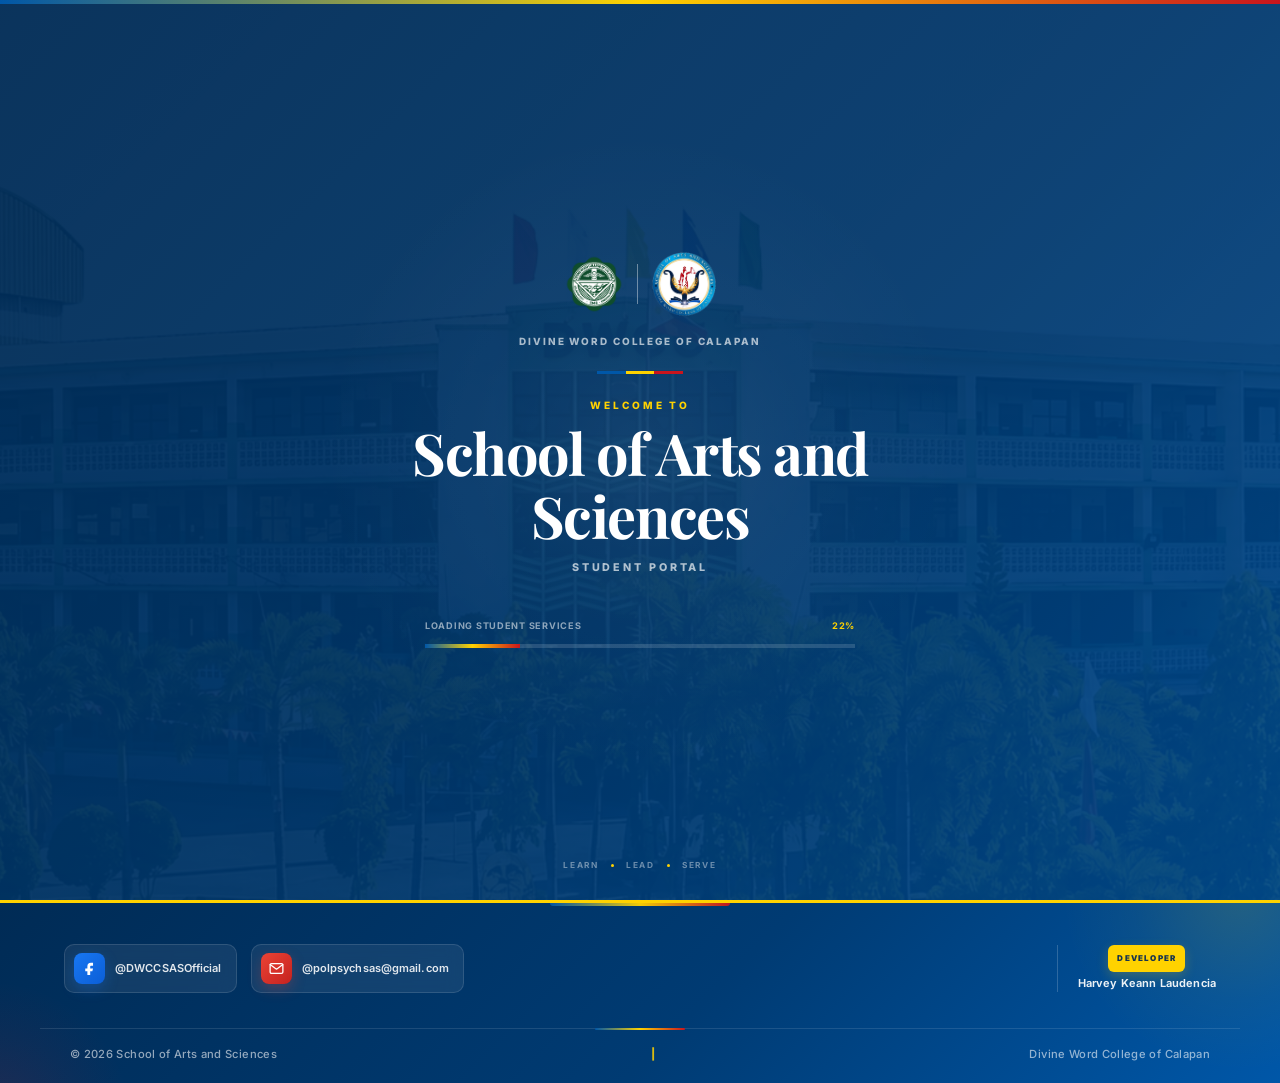
==== commit 71a306fc: "Add files via upload" ====
--- a/index.html
+++ b/index.html
@@ -9,6 +9,8 @@
 
     <title>SAS Student Portal | DWCC</title>
 
+    <link rel="icon" type="image/png" href="assets/sas-logo.png">
+
     <meta
         name="description"
         content="SAS Student Portal of Divine Word College of Calapan."
--- a/style.css
+++ b/style.css
@@ -5681,64 +5681,3244 @@
 
 }
 
-/* ATTENDANCE TEXT VISIBILITY */
-.attendance-page .attendance-heading h1 {
-    color: #ffffff !important;
-}
-
-.attendance-page .search-card-top h2 {
-    color: #ffffff !important;
-}
-
-/* =========================================================
-   SAS PORTAL
-   PROFESSIONAL LOADING SCREEN
-   OPTIMIZED VERSION
-========================================================= */
-
-.portal-loader {
+/* =========================================================
+   ANNOUNCEMENTS PAGE
+   BACKGROUND IMAGE FIX
+========================================================= */
+
+.announcement-page {
+
+    position: relative !important;
+
+    min-height: calc(100vh - 92px) !important;
+
+    width: 100% !important;
+
+    display: flex !important;
+
+    align-items: center !important;
+
+    justify-content: center !important;
+
+    overflow: hidden !important;
+
+    isolation: isolate !important;
+
+    background-color: #003b73 !important;
+
+    background-image:
+        linear-gradient(
+            rgba(0, 43, 85, 0.78),
+            rgba(0, 59, 115, 0.84)
+        ),
+        url("assets/background.png") !important;
+
+    background-size: cover !important;
+
+    background-position: center center !important;
+
+    background-repeat: no-repeat !important;
+
+}
+
+
+/* =========================================================
+   BACKGROUND OVERLAY
+========================================================= */
+
+.announcement-page::before {
+
+    content: "";
+
+    position: absolute;
+
+    inset: 0;
+
+    z-index: -1;
+
+    background:
+        linear-gradient(
+            135deg,
+            rgba(0, 87, 168, 0.10),
+            transparent 45%,
+            rgba(201, 21, 29, 0.08)
+        );
+
+    pointer-events: none;
+
+}
+
+
+/* =========================================================
+   MAKE SURE CONTENT DOES NOT COVER BACKGROUND
+========================================================= */
+
+.announcement-content {
+
+    position: relative !important;
+
+    z-index: 5 !important;
+
+    background: transparent !important;
+
+}
+
+
+/* =========================================================
+   GRID — VERY SUBTLE
+========================================================= */
+
+.announcement-grid {
+
+    position: absolute;
+
+    inset: 0;
+
+    z-index: 0;
+
+    pointer-events: none;
+
+    background-image:
+        linear-gradient(
+            rgba(255,255,255,0.035) 1px,
+            transparent 1px
+        ),
+        linear-gradient(
+            90deg,
+            rgba(255,255,255,0.035) 1px,
+            transparent 1px
+        );
+
+    background-size: 55px 55px;
+
+    opacity: 0.45;
+
+}
+
+
+/* =========================================================
+   SIDE LINES
+========================================================= */
+
+.announcement-side-line {
+
+    position: absolute;
+
+    top: 0;
+
+    bottom: 0;
+
+    width: 1px;
+
+    z-index: 1;
+
+    background:
+        linear-gradient(
+            to bottom,
+            transparent,
+            rgba(255,255,255,0.18),
+            transparent
+        );
+
+    pointer-events: none;
+
+}
+
+
+.side-line-left {
+
+    left: 8%;
+
+}
+
+
+.side-line-right {
+
+    right: 8%;
+
+}
+
+
+/* =========================================================
+   CONSTRUCTION STRIPE
+========================================================= */
+
+.construction-stripe {
+
+    position: absolute;
+
+    top: 0;
+
+    left: 0;
+
+    width: 100%;
+
+    height: 6px;
+
+    z-index: 10;
+
+    display: flex;
+
+    overflow: hidden;
+
+}
+
+
+.construction-stripe div {
+
+    flex: 1;
+
+    height: 100%;
+
+    background: var(--yellow);
+
+}
+
+
+.construction-stripe div:nth-child(even) {
+
+    background: var(--blue);
+
+}
+
+
+/* =========================================================
+   INSTITUTION
+========================================================= */
+
+.announcement-institution {
+
+    position: relative;
+
+    z-index: 6;
+
+    display: flex;
+
+    align-items: center;
+
+    justify-content: center;
+
+    gap: 13px;
+
+    margin-bottom: 22px;
+
+    color: rgba(255,255,255,0.72);
+
+    font-size: 0.58rem;
+
+    font-weight: 800;
+
+    letter-spacing: 0.18em;
+
+    text-align: center;
+
+}
+
+
+.institution-line {
+
+    width: 42px;
+
+    height: 1px;
+
+    background: rgba(255,255,255,0.38);
+
+}
+
+
+/* =========================================================
+   CONSTRUCTION SYMBOL
+========================================================= */
+
+.construction-symbol {
+
+    position: relative;
+
+    width: 76px;
+
+    height: 76px;
+
+    margin: 0 auto 20px;
+
+    display: flex;
+
+    align-items: center;
+
+    justify-content: center;
+
+}
+
+
+.symbol-ring {
+
+    position: absolute;
+
+    inset: 0;
+
+    border: 1px solid rgba(255,255,255,0.25);
+
+    border-radius: 50%;
+
+    animation:
+        announcementRing
+        4s
+        linear
+        infinite;
+
+}
+
+
+.construction-icon {
+
+    position: relative;
+
+    z-index: 2;
+
+    width: 48px;
+
+    height: 48px;
+
+    display: flex;
+
+    align-items: center;
+
+    justify-content: center;
+
+    color: var(--yellow);
+
+}
+
+
+.construction-icon svg {
+
+    width: 42px;
+
+    height: 42px;
+
+    fill: none;
+
+    stroke: currentColor;
+
+    stroke-width: 1.7;
+
+    stroke-linecap: round;
+
+    stroke-linejoin: round;
+
+}
+
+
+/* =========================================================
+   ANNOUNCEMENT LABEL
+========================================================= */
+
+.announcement-label {
+
+    margin-bottom: 12px;
+
+    color: var(--yellow);
+
+    font-size: 0.60rem;
+
+    font-weight: 900;
+
+    letter-spacing: 0.22em;
+
+    text-align: center;
+
+}
+
+
+/* =========================================================
+   WORK IN PROGRESS POPUP
+========================================================= */
+
+.work-popup {
+
+    position: relative;
+
+    width: min(760px, calc(100% - 40px));
+
+    margin: 0 auto;
+
+}
+
+
+.popup-shadow {
+
+    position: absolute;
+
+    left: 8px;
+
+    top: 8px;
+
+    width: 100%;
+
+    height: 100%;
+
+    background: var(--yellow);
+
+    opacity: 0.95;
+
+}
+
+
+.popup-content {
+
+    position: relative;
+
+    z-index: 2;
+
+    padding: 25px 30px 27px;
+
+    background:
+        linear-gradient(
+            135deg,
+            rgba(0,43,85,0.98),
+            rgba(0,59,115,0.98)
+        );
+
+    border: 1px solid rgba(255,255,255,0.22);
+
+    box-shadow:
+        0 22px 55px rgba(0,0,0,0.25);
+
+    text-align: center;
+
+}
+
+
+.popup-small {
+
+    display: block;
+
+    margin-bottom: 6px;
+
+    color: rgba(255,255,255,0.62);
+
+    font-size: 0.52rem;
+
+    font-weight: 800;
+
+    letter-spacing: 0.20em;
+
+}
+
+
+.popup-content h1 {
+
+    margin: 0;
+
+    color: #ffffff;
+
+    font-family:
+        "Playfair Display",
+        Georgia,
+        serif;
+
+    font-size:
+        clamp(2rem, 5vw, 4rem);
+
+    line-height: 1;
+
+    font-weight: 800;
+
+    letter-spacing: 0.02em;
+
+}
+
+
+.popup-accent {
+
+    display: flex;
+
+    justify-content: center;
+
+    gap: 5px;
+
+    margin-top: 16px;
+
+}
+
+
+.popup-accent span {
+
+    display: block;
+
+    height: 3px;
+
+}
+
+
+.popup-accent span:nth-child(1) {
+
+    width: 45px;
+
+    background: var(--blue);
+
+}
+
+
+.popup-accent span:nth-child(2) {
+
+    width: 25px;
+
+    background: var(--yellow);
+
+}
+
+
+.popup-accent span:nth-child(3) {
+
+    width: 15px;
+
+    background: var(--red);
+
+}
+
+
+/* =========================================================
+   MESSAGE
+========================================================= */
+
+.announcement-main-message {
+
+    margin: 28px auto 0;
+
+    color: #ffffff;
+
+    font-size: 1.05rem;
+
+    font-weight: 700;
+
+    text-align: center;
+
+}
+
+
+.announcement-description {
+
+    width: min(650px, calc(100% - 40px));
+
+    margin: 9px auto 0;
+
+    color: rgba(255,255,255,0.72);
+
+    font-size: 0.72rem;
+
+    line-height: 1.8;
+
+    text-align: center;
+
+}
+
+
+/* =========================================================
+   CONTINUOUS LOADING
+========================================================= */
+
+.continuous-loading {
+
+    width: min(620px, calc(100% - 40px));
+
+    margin: 27px auto 0;
+
+}
+
+
+.loading-heading {
+
+    display: flex;
+
+    align-items: center;
+
+    justify-content: space-between;
+
+    gap: 15px;
+
+    margin-bottom: 8px;
+
+    color: rgba(255,255,255,0.65);
+
+    font-size: 0.49rem;
+
+    font-weight: 800;
+
+    letter-spacing: 0.12em;
+
+}
+
+
+.loading-live {
+
+    display: flex;
+
+    align-items: center;
+
+    gap: 5px;
+
+    color: var(--yellow);
+
+}
+
+
+.loading-live i {
+
+    width: 5px;
+
+    height: 5px;
+
+    border-radius: 50%;
+
+    background: var(--yellow);
+
+    box-shadow:
+        0 0 0 4px rgba(255,210,0,0.10);
+
+    animation:
+        livePulse
+        1.4s
+        ease-in-out
+        infinite;
+
+}
+
+
+.loading-track {
+
+    position: relative;
+
+    width: 100%;
+
+    height: 4px;
+
+    overflow: hidden;
+
+    background: rgba(255,255,255,0.12);
+
+}
+
+
+.loading-flow {
+
+    position: absolute;
+
+    left: -35%;
+
+    top: 0;
+
+    width: 35%;
+
+    height: 100%;
+
+    background:
+        linear-gradient(
+            90deg,
+            transparent,
+            var(--blue),
+            var(--yellow),
+            var(--red),
+            transparent
+        );
+
+    animation:
+        announcementLoading
+        2.1s
+        linear
+        infinite;
+
+}
+
+
+.loading-caption {
+
+    display: flex;
+
+    justify-content: space-between;
+
+    margin-top: 8px;
+
+    color: rgba(255,255,255,0.42);
+
+    font-size: 0.45rem;
+
+    font-weight: 700;
+
+    letter-spacing: 0.10em;
+
+}
+
+
+.loading-dots {
+
+    display: flex;
+
+    gap: 4px;
+
+}
+
+
+.loading-dots b {
+
+    width: 3px;
+
+    height: 3px;
+
+    border-radius: 50%;
+
+    background: rgba(255,255,255,0.55);
+
+    animation:
+        announcementDot
+        1.2s
+        ease-in-out
+        infinite;
+
+}
+
+
+.loading-dots b:nth-child(2) {
+
+    animation-delay: 0.15s;
+
+}
+
+
+.loading-dots b:nth-child(3) {
+
+    animation-delay: 0.30s;
+
+}
+
+
+/* =========================================================
+   BOTTOM
+========================================================= */
+
+.announcement-bottom {
+
+    display: flex;
+
+    align-items: center;
+
+    justify-content: center;
+
+    gap: 13px;
+
+    margin-top: 25px;
+
+    color: rgba(255,255,255,0.48);
+
+    font-size: 0.48rem;
+
+    font-weight: 800;
+
+    letter-spacing: 0.16em;
+
+}
+
+
+.bottom-line {
+
+    width: 35px;
+
+    height: 1px;
+
+    background: rgba(255,255,255,0.25);
+
+}
+
+
+/* =========================================================
+   CORNER MARKS
+========================================================= */
+
+.corner-mark {
+
+    position: absolute;
+
+    width: 28px;
+
+    height: 28px;
+
+    z-index: 3;
+
+    opacity: 0.45;
+
+}
+
+
+.corner-top-left {
+
+    top: 125px;
+
+    left: 30px;
+
+    border-top: 1px solid var(--yellow);
+
+    border-left: 1px solid var(--yellow);
+
+}
+
+
+.corner-top-right {
+
+    top: 125px;
+
+    right: 30px;
+
+    border-top: 1px solid var(--yellow);
+
+    border-right: 1px solid var(--yellow);
+
+}
+
+
+.corner-bottom-left {
+
+    bottom: 35px;
+
+    left: 30px;
+
+    border-bottom: 1px solid var(--yellow);
+
+    border-left: 1px solid var(--yellow);
+
+}
+
+
+.corner-bottom-right {
+
+    bottom: 35px;
+
+    right: 30px;
+
+    border-bottom: 1px solid var(--yellow);
+
+    border-right: 1px solid var(--yellow);
+
+}
+
+
+/* =========================================================
+   ANIMATIONS
+========================================================= */
+
+@keyframes announcementRing {
+
+    from {
+        transform: rotate(0deg);
+    }
+
+    to {
+        transform: rotate(360deg);
+    }
+
+}
+
+
+@keyframes announcementLoading {
+
+    from {
+        left: -35%;
+    }
+
+    to {
+        left: 100%;
+    }
+
+}
+
+
+@keyframes livePulse {
+
+    0%,
+    100% {
+        opacity: 0.35;
+        transform: scale(0.85);
+    }
+
+    50% {
+        opacity: 1;
+        transform: scale(1.15);
+    }
+
+}
+
+
+@keyframes announcementDot {
+
+    0%,
+    60%,
+    100% {
+        opacity: 0.25;
+        transform: translateY(0);
+    }
+
+    30% {
+        opacity: 1;
+        transform: translateY(-2px);
+    }
+
+}
+
+
+/* =========================================================
+   ANNOUNCEMENT MOBILE
+========================================================= */
+
+@media (max-width: 820px) {
+
+    .announcement-page {
+
+        min-height: calc(100vh - 76px) !important;
+
+        background-attachment: scroll !important;
+
+    }
+
+
+    .announcement-content {
+
+        width: 100%;
+
+        padding: 115px 18px 65px;
+
+    }
+
+
+    .announcement-institution {
+
+        font-size: 0.48rem;
+
+        letter-spacing: 0.12em;
+
+    }
+
+
+    .institution-line {
+
+        width: 24px;
+
+    }
+
+
+    .construction-symbol {
+
+        width: 64px;
+
+        height: 64px;
+
+    }
+
+
+    .popup-content {
+
+        padding: 22px 18px 24px;
+
+    }
+
+
+    .popup-content h1 {
+
+        font-size: clamp(1.65rem, 9vw, 3rem);
+
+    }
+
+
+    .announcement-main-message {
+
+        font-size: 0.90rem;
+
+    }
+
+
+    .announcement-description {
+
+        font-size: 0.65rem;
+
+    }
+
+
+    .loading-heading {
+
+        font-size: 0.43rem;
+
+    }
+
+
+    .loading-caption {
+
+        font-size: 0.40rem;
+
+    }
+
+
+    .corner-top-left,
+    .corner-top-right {
+
+        top: 95px;
+
+    }
+
+
+    .corner-top-left,
+    .corner-bottom-left {
+
+        left: 15px;
+
+    }
+
+
+    .corner-top-right,
+    .corner-bottom-right {
+
+        right: 15px;
+
+    }
+
+}
+
+
+/* =========================================================
+   ANNOUNCEMENT REDUCED MOTION
+========================================================= */
+
+@media (prefers-reduced-motion: reduce) {
+
+    .symbol-ring,
+    .loading-flow,
+    .loading-live i,
+    .loading-dots b {
+
+        animation: none !important;
+
+    }
+
+}
+
+/* =========================================================
+   ANNOUNCEMENT CLICKABLE BOX
+========================================================= */
+
+.announcement-trigger {
+
+    position: relative;
+
+    width: min(720px, calc(100% - 40px));
+
+    margin: 0 auto;
+
+    padding: 24px 28px;
+
+    display: grid;
+
+    grid-template-columns: auto 1fr auto;
+
+    align-items: center;
+
+    gap: 18px;
+
+    border: 1px solid rgba(255,255,255,0.22);
+
+    background:
+        linear-gradient(
+            135deg,
+            rgba(0,43,85,0.94),
+            rgba(0,59,115,0.94)
+        );
+
+    color: #ffffff;
+
+    cursor: pointer;
+
+    text-align: left;
+
+    box-shadow:
+        0 18px 45px rgba(0,0,0,0.20);
+
+    transition:
+        transform 0.3s ease,
+        box-shadow 0.3s ease,
+        border-color 0.3s ease,
+        background 0.3s ease;
+
+}
+
+
+.announcement-trigger::before {
+
+    content: "";
+
+    position: absolute;
+
+    left: 0;
+
+    top: 0;
+
+    width: 4px;
+
+    height: 100%;
+
+    background:
+        linear-gradient(
+            to bottom,
+            var(--blue),
+            var(--yellow),
+            var(--red)
+        );
+
+}
+
+
+.announcement-trigger:hover {
+
+    transform:
+        translateY(-4px);
+
+    border-color:
+        rgba(255,210,0,0.55);
+
+    box-shadow:
+        0 24px 55px rgba(0,0,0,0.28);
+
+    background:
+        linear-gradient(
+            135deg,
+            rgba(0,59,115,0.98),
+            rgba(0,87,168,0.95)
+        );
+
+}
+
+
+.announcement-trigger:active {
+
+    transform:
+        translateY(-1px);
+
+}
+
+
+/* STATUS */
+
+.trigger-status {
+
+    display: inline-flex;
+
+    align-items: center;
+
+    gap: 7px;
+
+    padding: 7px 9px;
+
+    color: var(--yellow);
+
+    border: 1px solid rgba(255,210,0,0.25);
+
+    background: rgba(255,210,0,0.07);
+
+    font-size: 0.48rem;
+
+    font-weight: 900;
+
+    letter-spacing: 0.12em;
+
+}
+
+
+.trigger-status i {
+
+    width: 5px;
+
+    height: 5px;
+
+    border-radius: 50%;
+
+    background: var(--yellow);
+
+    animation:
+        livePulse
+        1.4s
+        ease-in-out
+        infinite;
+
+}
+
+
+/* TITLE */
+
+.trigger-title {
+
+    display: block;
+
+    color: #ffffff;
+
+    font-size: 0.82rem;
+
+    font-weight: 800;
+
+    letter-spacing: 0.07em;
+
+}
+
+
+.trigger-text {
+
+    display: block;
+
+    margin-top: 4px;
+
+    color: rgba(255,255,255,0.55);
+
+    font-size: 0.61rem;
+
+}
+
+
+/* ARROW */
+
+.trigger-arrow {
+
+    width: 38px;
+
+    height: 38px;
+
+    display: flex;
+
+    align-items: center;
+
+    justify-content: center;
+
+    color: var(--yellow);
+
+    border: 1px solid rgba(255,255,255,0.18);
+
+    font-size: 1.1rem;
+
+    transition:
+        transform 0.3s ease,
+        background 0.3s ease;
+
+}
+
+
+.announcement-trigger:hover .trigger-arrow {
+
+    transform:
+        translateX(4px);
+
+    background:
+        rgba(255,210,0,0.08);
+
+}
+
+
+/* =========================================================
+   ANNOUNCEMENT MODAL
+========================================================= */
+
+.announcement-modal {
+
     position: fixed;
+
     inset: 0;
-    z-index: 999999;
-
+
+    z-index: 5000;
+
+    display: flex;
+
+    align-items: center;
+
+    justify-content: center;
+
+    padding: 25px;
+
+    opacity: 0;
+
+    visibility: hidden;
+
+    pointer-events: none;
+
+    transition:
+        opacity 0.3s ease,
+        visibility 0.3s ease;
+
+}
+
+
+.announcement-modal.open {
+
+    opacity: 1;
+
+    visibility: visible;
+
+    pointer-events: auto;
+
+}
+
+
+/* BACKDROP */
+
+.announcement-modal-backdrop {
+
+    position: absolute;
+
+    inset: 0;
+
+    background:
+        rgba(0,20,45,0.78);
+
+    backdrop-filter:
+        blur(7px);
+
+    -webkit-backdrop-filter:
+        blur(7px);
+
+}
+
+
+/* MODAL BOX */
+
+.announcement-modal-box {
+
+    position: relative;
+
+    z-index: 2;
+
+    width: min(760px, 100%);
+
+    max-height: calc(100vh - 50px);
+
+    overflow-y: auto;
+
+    padding: 38px 42px 34px;
+
+    background:
+        linear-gradient(
+            145deg,
+            #002b55,
+            #003b73 55%,
+            #0057a8
+        );
+
+    border:
+        1px solid rgba(255,255,255,0.22);
+
+    box-shadow:
+        0 35px 90px rgba(0,0,0,0.40);
+
+    text-align: center;
+
+    transform:
+        translateY(25px)
+        scale(0.96);
+
+    transition:
+        transform 0.35s
+        cubic-bezier(0.2,0.8,0.2,1);
+
+}
+
+
+.announcement-modal.open
+.announcement-modal-box {
+
+    transform:
+        translateY(0)
+        scale(1);
+
+}
+
+
+/* TOP COLOR LINE */
+
+.modal-top-line {
+
+    position: absolute;
+
+    top: 0;
+
+    left: 0;
+
+    width: 100%;
+
+    height: 4px;
+
+    background:
+        linear-gradient(
+            90deg,
+            var(--blue),
+            var(--yellow),
+            var(--red)
+        );
+
+}
+
+
+/* CLOSE */
+
+.announcement-modal-close {
+
+    position: absolute;
+
+    top: 15px;
+
+    right: 17px;
+
+    width: 34px;
+
+    height: 34px;
+
+    display: flex;
+
+    align-items: center;
+
+    justify-content: center;
+
+    border: 1px solid rgba(255,255,255,0.16);
+
+    background: rgba(255,255,255,0.06);
+
+    color: rgba(255,255,255,0.70);
+
+    font-size: 1.45rem;
+
+    line-height: 1;
+
+    cursor: pointer;
+
+    transition:
+        background 0.25s ease,
+        color 0.25s ease,
+        transform 0.25s ease;
+
+}
+
+
+.announcement-modal-close:hover {
+
+    color: #ffffff;
+
+    background: rgba(201,21,29,0.85);
+
+    transform: rotate(90deg);
+
+}
+
+
+/* MODAL SYMBOL */
+
+.modal-symbol {
+
+    position: relative;
+
+    width: 72px;
+
+    height: 72px;
+
+    margin: 5px auto 17px;
+
+    display: flex;
+
+    align-items: center;
+
+    justify-content: center;
+
+}
+
+
+.modal-symbol-ring {
+
+    position: absolute;
+
+    inset: 0;
+
+    border:
+        1px solid rgba(255,255,255,0.22);
+
+    border-radius: 50%;
+
+    animation:
+        announcementRing
+        4s
+        linear
+        infinite;
+
+}
+
+
+.modal-icon {
+
+    position: relative;
+
+    z-index: 2;
+
+    color: var(--yellow);
+
+}
+
+
+.modal-icon svg {
+
+    width: 40px;
+
+    height: 40px;
+
+    fill: none;
+
+    stroke: currentColor;
+
+    stroke-width: 1.7;
+
+    stroke-linecap: round;
+
+    stroke-linejoin: round;
+
+}
+
+
+/* MODAL TEXT */
+
+.modal-kicker {
+
+    display: block;
+
+    margin-bottom: 7px;
+
+    color:
+        rgba(255,255,255,0.55);
+
+    font-size: 0.52rem;
+
+    font-weight: 800;
+
+    letter-spacing: 0.20em;
+
+}
+
+
+.announcement-modal-box h2 {
+
+    margin: 0;
+
+    color: #ffffff;
+
+    font-family:
+        "Playfair Display",
+        Georgia,
+        serif;
+
+    font-size:
+        clamp(2rem, 5vw, 3.8rem);
+
+    line-height: 1;
+
+    letter-spacing: 0.015em;
+
+}
+
+
+/* ACCENT */
+
+.modal-accent {
+
+    display: flex;
+
+    justify-content: center;
+
+    gap: 5px;
+
+    margin-top: 17px;
+
+}
+
+
+.modal-accent span {
+
+    height: 3px;
+
+}
+
+
+.modal-accent span:nth-child(1) {
+
+    width: 45px;
+
+    background: var(--blue);
+
+}
+
+
+.modal-accent span:nth-child(2) {
+
+    width: 25px;
+
+    background: var(--yellow);
+
+}
+
+
+.modal-accent span:nth-child(3) {
+
+    width: 15px;
+
+    background: var(--red);
+
+}
+
+
+/* MESSAGE */
+
+.modal-main-message {
+
+    margin-top: 25px;
+
+    color: #ffffff;
+
+    font-size: 0.98rem;
+
+    font-weight: 700;
+
+}
+
+
+.modal-description {
+
+    width: min(610px, 100%);
+
+    margin: 9px auto 0;
+
+    color: rgba(255,255,255,0.68);
+
+    font-size: 0.70rem;
+
+    line-height: 1.8;
+
+}
+
+
+/* MODAL LOADING */
+
+.announcement-modal-box
+.continuous-loading {
+
+    margin-top: 27px;
+
+}
+
+
+/* MODAL BOTTOM */
+
+.modal-bottom {
+
+    margin-top: 25px;
+
+    padding-top: 15px;
+
+    border-top:
+        1px solid rgba(255,255,255,0.12);
+
+    color:
+        rgba(255,255,255,0.42);
+
+    font-size: 0.46rem;
+
+    font-weight: 800;
+
+    letter-spacing: 0.16em;
+
+}
+
+
+/* =========================================================
+   MOBILE
+========================================================= */
+
+@media (max-width: 620px) {
+
+    .announcement-trigger {
+
+        width: calc(100% - 24px);
+
+        grid-template-columns: auto 1fr auto;
+
+        gap: 11px;
+
+        padding: 19px 16px;
+
+    }
+
+
+    .trigger-status {
+
+        padding: 6px 7px;
+
+        font-size: 0.42rem;
+
+    }
+
+
+    .trigger-title {
+
+        font-size: 0.68rem;
+
+    }
+
+
+    .trigger-text {
+
+        font-size: 0.54rem;
+
+    }
+
+
+    .trigger-arrow {
+
+        width: 32px;
+
+        height: 32px;
+
+    }
+
+
+    .announcement-modal {
+
+        padding: 14px;
+
+    }
+
+
+    .announcement-modal-box {
+
+        padding: 34px 20px 27px;
+
+        max-height: calc(100vh - 28px);
+
+    }
+
+
+    .announcement-modal-close {
+
+        top: 10px;
+
+        right: 10px;
+
+    }
+
+
+    .modal-symbol {
+
+        width: 60px;
+
+        height: 60px;
+
+    }
+
+
+    .modal-main-message {
+
+        font-size: 0.86rem;
+
+    }
+
+
+    .modal-description {
+
+        font-size: 0.63rem;
+
+    }
+
+}
+
+
+/* =========================================================
+   MODAL REDUCED MOTION
+========================================================= */
+
+@media (prefers-reduced-motion: reduce) {
+
+    .announcement-trigger,
+    .announcement-modal,
+    .announcement-modal-box,
+    .trigger-arrow,
+    .announcement-modal-close {
+
+        transition: none !important;
+
+    }
+
+    .modal-symbol-ring,
+    .trigger-status i {
+
+        animation: none !important;
+
+    }
+
+}
+
+/* =========================================================
+   ANNOUNCEMENT PAGE — OPTIMIZED
+========================================================= */
+
+main.announcement-page {
+    position: relative !important;
+    min-height: calc(100vh - 90px) !important;
+    display: flex !important;
+    align-items: center !important;
+    justify-content: center !important;
+    overflow: hidden !important;
+
+    background:
+        linear-gradient(
+            rgba(0, 43, 85, 0.74),
+            rgba(0, 59, 115, 0.82)
+        ),
+        url("assets/background.png") center / cover no-repeat !important;
+}
+
+
+/* =========================================================
+   LIGHT GRID
+========================================================= */
+
+.announcement-grid {
+    position: absolute;
+    inset: 0;
+    pointer-events: none;
+
+    background-image:
+        linear-gradient(
+            rgba(255,255,255,.025) 1px,
+            transparent 1px
+        ),
+        linear-gradient(
+            90deg,
+            rgba(255,255,255,.025) 1px,
+            transparent 1px
+        );
+
+    background-size: 60px 60px;
+}
+
+
+/* =========================================================
+   SIDE LINES
+========================================================= */
+
+.announcement-side-line {
+    position: absolute;
+    top: 0;
+    height: 100%;
+    width: 1px;
+
+    background:
+        rgba(255,255,255,.12);
+
+    pointer-events: none;
+}
+
+.side-line-left {
+    left: 6%;
+}
+
+.side-line-right {
+    right: 6%;
+}
+
+
+/* =========================================================
+   MAIN GLASS BOX
+========================================================= */
+
+.announcement-content {
+    position: relative;
+    z-index: 5;
+
+    width: min(650px, calc(100% - 40px));
+
+    padding: 38px 42px 30px;
+
+    box-sizing: border-box;
+
+    text-align: center;
+
+    background:
+        rgba(255,255,255,.075);
+
+    border:
+        1px solid rgba(255,255,255,.22);
+
+    box-shadow:
+        0 18px 45px rgba(0,0,0,.20);
+
+    backdrop-filter: blur(5px);
+    -webkit-backdrop-filter: blur(5px);
+
+    cursor: pointer;
+
+    transition:
+        transform .25s ease,
+        background .25s ease,
+        border-color .25s ease;
+}
+
+
+/* TOP ACCENT */
+
+.announcement-content::before {
+    content: "";
+
+    position: absolute;
+    top: 0;
+    left: 0;
+
+    width: 100%;
+    height: 3px;
+
+    background:
+        linear-gradient(
+            90deg,
+            var(--blue),
+            var(--yellow),
+            var(--red)
+        );
+}
+
+
+/* HOVER */
+
+.announcement-content:hover {
+    transform: translateY(-3px);
+
+    background:
+        rgba(255,255,255,.095);
+
+    border-color:
+        rgba(255,255,255,.32);
+}
+
+
+/* =========================================================
+   INSTITUTION
+========================================================= */
+
+.announcement-institution {
     display: flex;
     align-items: center;
     justify-content: center;
 
-    overflow: hidden;
-
-    background: #002b55;
-
-    opacity: 1;
-    visibility: visible;
-
-    transition:
-        opacity 0.65s ease,
-        visibility 0.65s ease;
-}
-
-
-/* ---------------------------------------------------------
-   HIDDEN
---------------------------------------------------------- */
-
-.portal-loader.loader-hidden {
-    opacity: 0;
-    visibility: hidden;
-    pointer-events: none;
-}
-
-
-/* ---------------------------------------------------------
-   BACKGROUND
-   Lightweight — no blur, no image animation
---------------------------------------------------------- */
-
-.portal-loader::before {
-    content: "";
-
+    gap: 10px;
+
+    margin-bottom: 18px;
+
+    color:
+        rgba(255,255,255,.58);
+
+    font-size: .48rem;
+    font-weight: 800;
+
+    letter-spacing: .18em;
+}
+
+.institution-line {
+    width: 38px;
+    height: 1px;
+
+    background:
+        rgba(255,255,255,.25);
+}
+
+
+/* =========================================================
+   CONSTRUCTION ICON
+========================================================= */
+
+.construction-symbol {
+    position: relative;
+
+    width: 62px;
+    height: 62px;
+
+    margin: 0 auto 14px;
+
+    display: flex;
+    align-items: center;
+    justify-content: center;
+}
+
+.symbol-ring {
     position: absolute;
     inset: 0;
+
+    border:
+        1px solid rgba(255,255,255,.20);
+
+    border-radius: 50%;
+}
+
+.construction-icon {
+    color: var(--yellow);
+}
+
+.construction-icon svg {
+    width: 35px;
+    height: 35px;
+
+    fill: none;
+    stroke: currentColor;
+
+    stroke-width: 1.7;
+    stroke-linecap: round;
+    stroke-linejoin: round;
+}
+
+
+/* =========================================================
+   LABEL
+========================================================= */
+
+.announcement-label {
+    margin-bottom: 14px;
+
+    color:
+        rgba(255,255,255,.70);
+
+    font-size: .52rem;
+    font-weight: 900;
+
+    letter-spacing: .20em;
+}
+
+
+/* =========================================================
+   CLICK AREA
+========================================================= */
+
+.announcement-trigger {
+    display: block;
+
+    width: 100%;
+
+    margin: 0;
+
+    padding: 0;
+
+    border: 0;
+
+    background: transparent !important;
+
+    color: white;
+
+    text-align: center;
+
+    cursor: pointer;
+}
+
+.announcement-trigger::before {
+    display: none;
+}
+
+
+/* =========================================================
+   NEW BADGE
+========================================================= */
+
+.trigger-status {
+    display: inline-flex;
+
+    align-items: center;
+    justify-content: center;
+
+    gap: 6px;
+
+    margin-bottom: 9px;
+
+    padding: 5px 10px;
+
+    color: var(--yellow);
+
+    background:
+        rgba(255,210,0,.07);
+
+    border:
+        1px solid rgba(255,210,0,.24);
+
+    font-size: .43rem;
+    font-weight: 900;
+
+    letter-spacing: .13em;
+}
+
+.trigger-status i {
+    width: 5px;
+    height: 5px;
+
+    border-radius: 50%;
+
+    background: var(--yellow);
+}
+
+
+/* =========================================================
+   TITLE
+========================================================= */
+
+.trigger-title {
+    display: block;
+
+    color: #fff;
+
+    font-size: .88rem;
+    font-weight: 800;
+
+    letter-spacing: .07em;
+}
+
+.trigger-text {
+    display: block;
+
+    margin-top: 5px;
+
+    color:
+        rgba(255,255,255,.55);
+
+    font-size: .58rem;
+}
+
+
+/* =========================================================
+   ARROW
+========================================================= */
+
+.trigger-arrow {
+    display: flex;
+
+    align-items: center;
+    justify-content: center;
+
+    width: 30px;
+    height: 30px;
+
+    margin: 14px auto 0;
+
+    color: var(--yellow);
+
+    border:
+        1px solid rgba(255,255,255,.16);
+
+    background:
+        rgba(255,255,255,.035);
+
+    font-size: .9rem;
+
+    transition:
+        transform .25s ease,
+        background .25s ease;
+}
+
+.announcement-content:hover .trigger-arrow {
+    transform: translateY(3px);
+
+    background:
+        rgba(255,210,0,.07);
+}
+
+
+/* =========================================================
+   BOTTOM
+========================================================= */
+
+.announcement-bottom {
+    display: flex;
+
+    align-items: center;
+    justify-content: center;
+
+    gap: 10px;
+
+    margin-top: 18px;
+
+    color:
+        rgba(255,255,255,.38);
+
+    font-size: .40rem;
+    font-weight: 800;
+
+    letter-spacing: .14em;
+}
+
+.bottom-line {
+    width: 30px;
+    height: 1px;
+
+    background:
+        rgba(255,255,255,.18);
+}
+
+
+/* =========================================================
+   CONSTRUCTION STRIPE
+========================================================= */
+
+.construction-stripe {
+    position: absolute;
+
+    left: 0;
+    right: 0;
+    bottom: 0;
+
+    height: 5px;
+
+    display: flex;
+
+    opacity: .8;
+}
+
+.construction-stripe div {
+    flex: 1;
+}
+
+.construction-stripe div:nth-child(odd) {
+    background: var(--yellow);
+}
+
+.construction-stripe div:nth-child(even) {
+    background: var(--blue-deep);
+}
+
+
+/* =========================================================
+   CORNERS
+========================================================= */
+
+.corner-mark {
+    position: absolute;
+
+    width: 35px;
+    height: 35px;
+
+    opacity: .25;
+
+    pointer-events: none;
+}
+
+.corner-top-left {
+    top: 20px;
+    left: 20px;
+
+    border-top: 1px solid #fff;
+    border-left: 1px solid #fff;
+}
+
+.corner-top-right {
+    top: 20px;
+    right: 20px;
+
+    border-top: 1px solid #fff;
+    border-right: 1px solid #fff;
+}
+
+.corner-bottom-left {
+    bottom: 20px;
+    left: 20px;
+
+    border-bottom: 1px solid #fff;
+    border-left: 1px solid #fff;
+}
+
+.corner-bottom-right {
+    bottom: 20px;
+    right: 20px;
+
+    border-bottom: 1px solid #fff;
+    border-right: 1px solid #fff;
+}
+
+
+/* =========================================================
+   MOBILE
+========================================================= */
+
+@media (max-width: 620px) {
+
+    main.announcement-page {
+        min-height: calc(100vh - 80px) !important;
+
+        background-attachment: scroll !important;
+    }
+
+    .announcement-content {
+        width: calc(100% - 28px);
+
+        padding:
+            30px 20px 25px;
+    }
+
+    .announcement-institution {
+        font-size: .39rem;
+        letter-spacing: .13em;
+    }
+
+    .institution-line {
+        width: 24px;
+    }
+
+    .construction-symbol {
+        width: 54px;
+        height: 54px;
+    }
+
+    .construction-icon svg {
+        width: 31px;
+        height: 31px;
+    }
+
+    .trigger-title {
+        font-size: .74rem;
+    }
+
+    .trigger-text {
+        font-size: .52rem;
+    }
+
+    .announcement-bottom {
+        font-size: .37rem;
+    }
+
+    .bottom-line {
+        width: 20px;
+    }
+
+    .announcement-side-line {
+        display: none;
+    }
+
+    .corner-mark {
+        width: 25px;
+        height: 25px;
+    }
+
+    .corner-top-left,
+    .corner-top-right {
+        top: 14px;
+    }
+
+    .corner-bottom-left,
+    .corner-bottom-right {
+        bottom: 14px;
+    }
+
+    .corner-top-left,
+    .corner-bottom-left {
+        left: 14px;
+    }
+
+    .corner-top-right,
+    .corner-bottom-right {
+        right: 14px;
+    }
+}
+
+/* =========================================================
+   ANNOUNCEMENTS PAGE — LAYOUT FIX
+========================================================= */
+
+html,
+body {
+    min-height: 100%;
+}
+
+body {
+    margin: 0;
+    min-height: 100vh;
+    display: flex;
+    flex-direction: column;
+}
+
+/* Header stays normal */
+.site-header {
+    flex-shrink: 0;
+}
+
+/* Main must occupy the available space only */
+main.announcement-page {
+    position: relative !important;
+    width: 100% !important;
+
+    min-height: calc(100vh - 90px) !important;
+    height: auto !important;
+
+    flex: 1 0 auto;
+
+    display: flex !important;
+    align-items: center !important;
+    justify-content: center !important;
+
+    box-sizing: border-box;
+
+    overflow: hidden !important;
+
+    background-color: #003b73 !important;
+
+    background-image:
+        linear-gradient(
+            rgba(0, 43, 85, 0.74),
+            rgba(0, 59, 115, 0.82)
+        ),
+        url("assets/background.png") !important;
+
+    background-size: cover !important;
+    background-position: center center !important;
+    background-repeat: no-repeat !important;
+    background-attachment: fixed !important;
+}
+
+/* Prevent the announcement box from forcing page width */
+.announcement-content {
+    position: relative;
+    z-index: 5;
+
+    width: fit-content;
+    max-width: calc(100% - 32px);
+
+    margin: 50px auto;
+
+    padding: 34px 36px 26px;
+
+    box-sizing: border-box;
+
+    text-align: center;
+
+    background: rgba(255, 255, 255, 0.075);
+
+    border: 1px solid rgba(255, 255, 255, 0.22);
+
+    box-shadow: 0 16px 40px rgba(0, 0, 0, 0.18);
+
+    backdrop-filter: blur(5px);
+    -webkit-backdrop-filter: blur(5px);
+
+    cursor: pointer;
+
+    transition:
+        transform 0.25s ease,
+        background 0.25s ease,
+        border-color 0.25s ease;
+}
+
+.announcement-content:hover {
+    transform: translateY(-3px);
+
+    background: rgba(255, 255, 255, 0.10);
+
+    border-color: rgba(255, 255, 255, 0.34);
+}
+
+
+/* =========================================================
+   FOOTER FIX
+========================================================= */
+
+.site-footer {
+    position: relative !important;
+
+    width: 100% !important;
+
+    flex-shrink: 0;
+
+    box-sizing: border-box;
+
+    margin-top: 0 !important;
+
+    background:
+        linear-gradient(
+            135deg,
+            #002b55 0%,
+            #003b73 55%,
+            #0057a8 100%
+        ) !important;
+
+    border-top: 3px solid var(--yellow) !important;
+
+    color: #ffffff;
+
+    overflow: hidden;
+
+    z-index: 20;
+}
+
+.footer-container {
+    width: 100%;
+    max-width: 1200px;
+
+    margin: 0 auto;
+
+    padding: 28px 24px 22px;
+
+    box-sizing: border-box;
+}
+
+.footer-main {
+    display: flex;
+
+    align-items: center;
+
+    justify-content: space-between;
+
+    gap: 30px;
+
+    width: 100%;
+}
+
+.footer-brand {
+    display: flex;
+
+    flex-direction: column;
+
+    gap: 5px;
+}
+
+.footer-brand-title {
+    color: #ffffff;
+
+    font-size: 0.95rem;
+
+    font-weight: 800;
+
+    letter-spacing: 0.8px;
+}
+
+.footer-brand-subtitle {
+    color: rgba(255, 255, 255, 0.72);
+
+    font-size: 0.78rem;
+
+    line-height: 1.5;
+}
+
+.footer-links {
+    display: flex;
+
+    align-items: center;
+
+    justify-content: flex-end;
+
+    gap: 22px;
+
+    flex-wrap: wrap;
+}
+
+.footer-link {
+    display: inline-flex;
+
+    align-items: center;
+
+    gap: 8px;
+
+    color: rgba(255, 255, 255, 0.88);
+
+    text-decoration: none;
+
+    font-size: 0.78rem;
+
+    font-weight: 600;
+
+    transition: color 0.2s ease;
+}
+
+.footer-link:hover {
+    color: var(--yellow);
+}
+
+.footer-link i,
+.footer-link svg {
+    width: 16px;
+
+    height: 16px;
+
+    flex-shrink: 0;
+}
+
+.footer-divider {
+    width: 100%;
+
+    height: 1px;
+
+    margin: 20px 0 15px;
+
+    background: rgba(255, 255, 255, 0.15);
+}
+
+.footer-bottom {
+    display: flex;
+
+    align-items: center;
+
+    justify-content: space-between;
+
+    gap: 20px;
+
+    color: rgba(255, 255, 255, 0.58);
+
+    font-size: 0.70rem;
+}
+
+.footer-developer {
+    display: flex;
+
+    flex-direction: column;
+
+    gap: 3px;
+}
+
+.footer-developer-label {
+    color: var(--yellow);
+
+    font-size: 0.62rem;
+
+    font-weight: 800;
+
+    letter-spacing: 1.2px;
+}
+
+.footer-developer-name {
+    color: rgba(255, 255, 255, 0.82);
+
+    font-weight: 600;
+}
+
+.footer-copyright {
+    text-align: right;
+
+    line-height: 1.6;
+}
+
+
+/* =========================================================
+   ANNOUNCEMENT MODAL
+========================================================= */
+
+.announcement-modal {
+    position: fixed;
+
+    inset: 0;
+
+    z-index: 9999;
+
+    display: flex;
+
+    align-items: center;
+
+    justify-content: center;
+
+    padding: 20px;
+
+    box-sizing: border-box;
+
+    visibility: hidden;
+
+    opacity: 0;
+
+    pointer-events: none;
+
+    transition:
+        opacity 0.2s ease,
+        visibility 0.2s ease;
+}
+
+.announcement-modal.open {
+    visibility: visible;
+
+    opacity: 1;
+
+    pointer-events: auto;
+}
+
+.announcement-modal-backdrop {
+    position: absolute;
+
+    inset: 0;
+
+    background: rgba(0, 20, 40, 0.72);
+
+    backdrop-filter: blur(4px);
+
+    -webkit-backdrop-filter: blur(4px);
+}
+
+.announcement-modal-box {
+    position: relative;
+
+    z-index: 2;
+
+    width: min(560px, calc(100% - 20px));
+
+    max-height: calc(100vh - 40px);
+
+    overflow-y: auto;
+
+    box-sizing: border-box;
+
+    padding: 34px;
+
+    background:
+        linear-gradient(
+            145deg,
+            #ffffff,
+            #f5f8fc
+        );
+
+    border: 1px solid rgba(0, 59, 115, 0.12);
+
+    box-shadow: 0 25px 70px rgba(0, 20, 40, 0.35);
+}
+
+
+/* =========================================================
+   MOBILE
+========================================================= */
+
+@media (max-width: 768px) {
+
+    main.announcement-page {
+        min-height: calc(100vh - 80px) !important;
+
+        background-attachment: scroll !important;
+
+        padding: 25px 0;
+    }
+
+    .announcement-content {
+        width: calc(100% - 28px);
+
+        max-width: 500px;
+
+        margin: 25px auto;
+
+        padding: 28px 22px 22px;
+    }
+
+    .footer-container {
+        padding: 24px 18px 20px;
+    }
+
+    .footer-main {
+        flex-direction: column;
+
+        align-items: flex-start;
+
+        gap: 18px;
+    }
+
+    .footer-links {
+        width: 100%;
+
+        justify-content: flex-start;
+
+        gap: 14px;
+    }
+
+    .footer-bottom {
+        flex-direction: column;
+
+        align-items: flex-start;
+
+        gap: 12px;
+    }
+
+    .footer-copyright {
+        text-align: left;
+    }
+
+    .announcement-modal {
+        padding: 14px;
+    }
+
+    .announcement-modal-box {
+        width: 100%;
+
+        max-height: calc(100vh - 28px);
+
+        padding: 28px 20px;
+    }
+}
+
+/* =========================================================
+   SAS PORTAL — UNIVERSAL FOOTER
+========================================================= */
+
+.sas-footer {
+    position: relative;
+    width: 100%;
+    margin: 0;
+    padding: 0;
+
+    background:
+        linear-gradient(
+            135deg,
+            #002b55 0%,
+            #003b73 48%,
+            #0057a8 100%
+        );
+
+    color: #ffffff;
+
+    border-top: 3px solid #ffd200;
+
+    overflow: hidden;
+
+    box-sizing: border-box;
+}
+
+
+/* =========================================================
+   SUBTLE FOOTER DETAIL
+========================================================= */
+
+.sas-footer::before {
+    content: "";
+
+    position: absolute;
+    top: 0;
+    left: 0;
+
+    width: 100%;
+    height: 1px;
+
+    background:
+        linear-gradient(
+            90deg,
+            transparent,
+            rgba(255,255,255,0.45),
+            transparent
+        );
+
+    pointer-events: none;
+}
+
+
+/* =========================================================
+   MAIN FOOTER
+========================================================= */
+
+.sas-footer-main {
+    width: min(1180px, calc(100% - 48px));
+
+    margin: 0 auto;
+
+    padding: 28px 0 24px;
+
+    display: grid;
+
+    grid-template-columns:
+        1.4fr
+        1fr
+        0.8fr;
+
+    align-items: center;
+
+    gap: 40px;
+
+    box-sizing: border-box;
+}
+
+
+/* =========================================================
+   BRAND
+========================================================= */
+
+.sas-footer-brand {
+    display: flex;
+
+    align-items: center;
+
+    gap: 16px;
+
+    min-width: 0;
+}
+
+
+.sas-footer-logos {
+    display: flex;
+
+    align-items: center;
+
+    gap: 10px;
+
+    flex-shrink: 0;
+}
+
+
+.sas-footer-logos img {
+    display: block;
+
+    width: 48px;
+    height: 48px;
+
+    object-fit: contain;
+}
+
+
+.sas-footer-divider {
+    width: 1px;
+    height: 34px;
+
+    background: rgba(255,255,255,0.35);
+}
+
+
+.sas-footer-title {
+    display: flex;
+
+    flex-direction: column;
+
+    gap: 4px;
+
+    line-height: 1.25;
+}
+
+
+.sas-footer-title strong {
+    font-size: 0.78rem;
+
+    font-weight: 800;
+
+    letter-spacing: 0.08em;
+
+    color: #ffffff;
+}
+
+
+.sas-footer-title span {
+    font-size: 0.68rem;
+
+    font-weight: 600;
+
+    letter-spacing: 0.12em;
+
+    color: rgba(255,255,255,0.68);
+}
+
+
+/* =========================================================
+   CONTACT
+========================================================= */
+
+.sas-footer-contact {
+    display: flex;
+
+    flex-direction: column;
+
+    gap: 11px;
+}
+
+
+.sas-footer-contact a {
+    display: flex;
+
+    align-items: center;
+
+    gap: 10px;
+
+    width: fit-content;
+
+    color: rgba(255,255,255,0.82);
+
+    text-decoration: none;
+
+    font-size: 0.78rem;
+
+    font-weight: 500;
+
+    transition:
+        color 0.2s ease,
+        transform 0.2s ease;
+}
+
+
+.sas-footer-contact a:hover {
+    color: #ffffff;
+
+    transform: translateX(3px);
+}
+
+
+.sas-footer-icon {
+    width: 28px;
+    height: 28px;
+
+    display: flex;
+
+    align-items: center;
+    justify-content: center;
+
+    border: 1px solid rgba(255,255,255,0.25);
+
+    background: rgba(255,255,255,0.08);
+
+    border-radius: 7px;
+
+    flex-shrink: 0;
+}
+
+
+.sas-footer-icon svg {
+    width: 14px;
+    height: 14px;
+
+    fill: none;
+
+    stroke: currentColor;
+
+    stroke-width: 1.7;
+
+    stroke-linecap: round;
+    stroke-linejoin: round;
+}
+
+
+/* Facebook uses filled icon */
+
+.sas-footer-contact a:first-child
+.sas-footer-icon svg {
+    fill: currentColor;
+
+    stroke: none;
+}
+
+
+/* =========================================================
+   DEVELOPER
+========================================================= */
+
+.sas-footer-developer {
+    display: flex;
+
+    flex-direction: column;
+
+    align-items: flex-end;
+
+    gap: 5px;
+
+    text-align: right;
+}
+
+
+.sas-footer-label {
+    font-size: 0.61rem;
+
+    font-weight: 800;
+
+    letter-spacing: 0.16em;
+
+    color: #ffd200;
+}
+
+
+.sas-footer-developer strong {
+    font-size: 0.78rem;
+
+    font-weight: 600;
+
+    color: rgba(255,255,255,0.88);
+}
+
+
+/* =========================================================
+   BOTTOM BAR
+========================================================= */
+
+.sas-footer-bottom {
+    width: 100%;
+
+    min-height: 42px;
+
+    padding: 11px 24px;
+
+    display: flex;
+
+    align-items: center;
+    justify-content: center;
+
+    gap: 10px;
+
+    box-sizing: border-box;
+
+    background: rgba(0,0,0,0.14);
+
+    border-top: 1px solid rgba(255,255,255,0.10);
+
+    color: rgba(255,255,255,0.58);
+
+    font-size: 0.65rem;
+
+    font-weight: 500;
+
+    letter-spacing: 0.03em;
+
+    text-align: center;
+}
+
+
+.sas-footer-dot {
+    width: 3px;
+    height: 3px;
+
+    border-radius: 50%;
+
+    background: #ffd200;
+
+    flex-shrink: 0;
+}
+
+
+/* =========================================================
+   TABLET
+========================================================= */
+
+@media (max-width: 900px) {
+
+    .sas-footer-main {
+        grid-template-columns:
+            1fr
+            1fr;
+
+        gap: 24px;
+    }
+
+
+    .sas-footer-developer {
+        align-items: flex-start;
+
+        text-align: left;
+    }
+
+}
+
+
+/* =========================================================
+   MOBILE
+========================================================= */
+
+@media (max-width: 600px) {
+
+    .sas-footer-main {
+        width: calc(100% - 32px);
+
+        padding: 24px 0 20px;
+
+        grid-template-columns: 1fr;
+
+        gap: 22px;
+    }
+
+
+    .sas-footer-brand {
+        align-items: flex-start;
+    }
+
+
+    .sas-footer-logos img {
+        width: 42px;
+        height: 42px;
+    }
+
+
+    .sas-footer-title strong {
+        font-size: 0.7rem;
+    }
+
+
+    .sas-footer-title span {
+        font-size: 0.6rem;
+    }
+
+
+    .sas-footer-contact {
+        gap: 9px;
+    }
+
+
+    .sas-footer-contact a {
+        font-size: 0.72rem;
+    }
+
+
+    .sas-footer-developer {
+        padding-top: 4px;
+    }
+
+
+    .sas-footer-bottom {
+        flex-direction: column;
+
+        gap: 5px;
+
+        padding: 12px 16px;
+
+        line-height: 1.4;
+    }
+
+
+    .sas-footer-dot {
+        display: none;
+    }
+
+}
+
+
+/* =========================================================
+   VERY SMALL SCREENS
+========================================================= */
+
+@media (max-width: 380px) {
+
+    .sas-footer-brand {
+        gap: 11px;
+    }
+
+
+    .sas-footer-logos {
+        gap: 7px;
+    }
+
+
+    .sas-footer-logos img {
+        width: 37px;
+        height: 37px;
+    }
+
+
+    .sas-footer-divider {
+        height: 28px;
+    }
+
+}
+
+/* =========================================================
+   SAS PORTAL LOADING SCREEN
+   NEW LOADING SCREEN DESIGN
+========================================================= */
+
+.portal-loader {
+
+    position: fixed;
+
+    inset: 0;
+
+    z-index: 99999;
+
+    width: 100%;
+    height: 100vh;
+    height: 100dvh;
+
+    display: flex;
+
+    align-items: center;
+    justify-content: center;
+
+    overflow: hidden;
 
     background:
         linear-gradient(
@@ -5748,415 +8928,2055 @@
             #0057a8 100%
         );
 
+    color: #ffffff;
+
+    opacity: 1;
+
+    visibility: visible;
+
+    pointer-events: auto;
+
+    transition:
+        opacity 0.7s ease,
+        visibility 0.7s ease;
+
+}
+
+
+/* =========================================================
+   BACKGROUND IMAGE
+========================================================= */
+
+.portal-loader::before {
+
+    content: "";
+
+    position: absolute;
+
+    inset: 0;
+
+    background:
+        linear-gradient(
+            135deg,
+            rgba(0,43,85,0.92),
+            rgba(0,59,115,0.88)
+        ),
+        url("assets/background.png");
+
+    background-size: cover;
+
+    background-position: center;
+
+    background-repeat: no-repeat;
+
+    opacity: 0.55;
+
     pointer-events: none;
-}
-
-
-/* Very subtle academic grid */
+
+}
+
+
+/* =========================================================
+   SUBTLE CENTER LIGHT
+========================================================= */
+
 .portal-loader::after {
+
     content: "";
 
     position: absolute;
-    inset: 0;
-
-    opacity: 0.035;
-
-    background-image:
-        linear-gradient(
-            rgba(255,255,255,0.7) 1px,
-            transparent 1px
-        ),
-        linear-gradient(
-            90deg,
-            rgba(255,255,255,0.7) 1px,
-            transparent 1px
+
+    width: 650px;
+    height: 650px;
+
+    left: 50%;
+    top: 50%;
+
+    transform:
+        translate(-50%, -50%);
+
+    border-radius: 50%;
+
+    background:
+        radial-gradient(
+            circle,
+            rgba(255,255,255,0.07) 0%,
+            rgba(255,255,255,0.025) 35%,
+            transparent 70%
         );
 
-    background-size: 45px 45px;
-
     pointer-events: none;
-}
-
-
-/* ---------------------------------------------------------
-   TOP ACCENT
---------------------------------------------------------- */
+
+}
+
+
+/* =========================================================
+   TOP COLOR BAR
+========================================================= */
 
 .loader-accent-top {
+
     position: absolute;
 
     top: 0;
     left: 0;
 
     width: 100%;
+
     height: 4px;
 
     background:
         linear-gradient(
             90deg,
             #0057a8 0%,
-            #0057a8 55%,
-            #ffd200 55%,
-            #ffd200 78%,
-            #c9151d 78%,
+            #ffd200 50%,
             #c9151d 100%
         );
 
-    z-index: 10;
-}
-
-
-/* ---------------------------------------------------------
-   CENTER
---------------------------------------------------------- */
+}
+
+
+/* =========================================================
+   CENTER CONTENT
+========================================================= */
 
 .loader-center {
+
     position: relative;
-    z-index: 5;
-
-    width: min(720px, 90%);
+
+    z-index: 2;
+
+    width:
+        min(
+            650px,
+            calc(100% - 40px)
+        );
+
+    display: flex;
+
+    flex-direction: column;
+
+    align-items: center;
 
     text-align: center;
 
-    animation:
-        loaderEnter 0.8s ease both;
-}
-
-
-/* ---------------------------------------------------------
-   BRAND
---------------------------------------------------------- */
+}
+
+
+/* =========================================================
+   LOGOS
+========================================================= */
 
 .loader-brand {
+
     display: flex;
 
     align-items: center;
+
     justify-content: center;
 
-    gap: 24px;
-
-    margin-bottom: 25px;
-}
-
-.loader-divine-logo,
+    gap: 14px;
+
+    margin-bottom: 18px;
+
+}
+
+
+.loader-divine-logo {
+
+    width: 58px;
+    height: 58px;
+
+    object-fit: contain;
+
+}
+
+
 .loader-sas-logo {
-    display: block;
-
-    width: 76px;
-    height: 76px;
+
+    width: 64px;
+    height: 64px;
 
     object-fit: contain;
 
-    filter:
-        drop-shadow(
-            0 5px 12px
-            rgba(0, 0, 0, 0.18)
+}
+
+
+.loader-logo-divider {
+
+    width: 1px;
+
+    height: 40px;
+
+    background:
+        rgba(
+            255,
+            255,
+            255,
+            0.40
         );
-}
-
-.loader-logo-divider {
-    width: 1px;
-    height: 48px;
-
-    background:
-        rgba(255,255,255,0.4);
-}
-
-
-/* ---------------------------------------------------------
+
+}
+
+
+/* =========================================================
    INSTITUTION
---------------------------------------------------------- */
+========================================================= */
 
 .loader-institution {
+
+    color:
+        rgba(
+            255,
+            255,
+            255,
+            0.65
+        );
+
+    font-size:
+        0.62rem;
+
+    font-weight:
+        800;
+
+    letter-spacing:
+        0.19em;
+
+}
+
+
+/* =========================================================
+   THREE-COLOR RULE
+========================================================= */
+
+.loader-rule {
+
+    display: flex;
+
+    width: 86px;
+
+    height: 3px;
+
+    margin:
+        21px auto 23px;
+
+    overflow: hidden;
+
+}
+
+
+.loader-rule span {
+
+    flex: 1;
+
+    height: 100%;
+
+}
+
+
+/* =========================================================
+   WELCOME
+========================================================= */
+
+.loader-welcome {
+
+    margin-bottom: 8px;
+
+    color:
+        #ffd200;
+
+    font-size:
+        0.63rem;
+
+    font-weight:
+        800;
+
+    letter-spacing:
+        0.27em;
+
+}
+
+
+/* =========================================================
+   MAIN TITLE
+========================================================= */
+
+.loader-title {
+
     margin: 0;
 
-    color: #ffd200;
-
-    font-size: 0.64rem;
-    font-weight: 800;
-
-    letter-spacing: 0.22em;
-
-    line-height: 1.5;
-}
-
-
-/* ---------------------------------------------------------
-   COLOR RULE
---------------------------------------------------------- */
-
-.loader-rule {
-    display: flex;
-
-    width: 72px;
-    height: 3px;
-
-    margin: 17px auto 25px;
-
-    overflow: hidden;
-}
-
-.loader-rule span {
-    display: block;
-    height: 100%;
-}
-
-.loader-rule .rule-blue {
-    width: 45%;
-
-    background: #0057a8;
-}
-
-.loader-rule .rule-yellow {
-    width: 30%;
-
-    background: #ffd200;
-}
-
-.loader-rule .rule-red {
-    width: 25%;
-
-    background: #c9151d;
-}
-
-
-/* ---------------------------------------------------------
-   WELCOME
---------------------------------------------------------- */
-
-.loader-welcome {
-    margin-bottom: 8px;
-
     color:
-        rgba(255,255,255,0.62);
-
-    font-size: 0.67rem;
-    font-weight: 700;
-
-    letter-spacing: 0.28em;
-}
-
-
-/* ---------------------------------------------------------
-   MAIN TITLE
---------------------------------------------------------- */
-
-.loader-title {
-    margin: 0;
-
-    color: #ffffff;
+        #ffffff;
 
     font-family:
         "Playfair Display",
         Georgia,
+        "Times New Roman",
         serif;
 
     font-size:
-        clamp(2rem, 5vw, 3.4rem);
-
-    font-weight: 700;
-
-    line-height: 1.15;
-
-    letter-spacing: -0.02em;
-}
-
-
-/* ---------------------------------------------------------
-   PORTAL
---------------------------------------------------------- */
+        clamp(
+            2.15rem,
+            5vw,
+            3.6rem
+        );
+
+    font-weight:
+        700;
+
+    line-height:
+        1.08;
+
+    letter-spacing:
+        -0.025em;
+
+}
+
+
+/* =========================================================
+   STUDENT PORTAL
+========================================================= */
 
 .loader-portal {
-    margin-top: 10px;
+
+    margin-top: 13px;
 
     color:
-        rgba(255,255,255,0.76);
+        rgba(
+            255,
+            255,
+            255,
+            0.68
+        );
+
+    font-size:
+        0.67rem;
+
+    font-weight:
+        800;
+
+    letter-spacing:
+        0.27em;
+
+}
+
+
+/* =========================================================
+   LOADING AREA
+========================================================= */
+
+.loader-loading-area {
+
+    width:
+        min(
+            430px,
+            100%
+        );
+
+    margin-top: 43px;
+
+}
+
+
+/* =========================================================
+   STATUS + PERCENT
+========================================================= */
+
+.loader-loading-top {
+
+    display: flex;
+
+    align-items: center;
+
+    justify-content: space-between;
+
+    gap: 20px;
+
+    margin-bottom: 10px;
+
+    color:
+        rgba(
+            255,
+            255,
+            255,
+            0.55
+        );
+
+    font-size:
+        0.57rem;
+
+    font-weight:
+        700;
+
+    letter-spacing:
+        0.08em;
+
+    text-transform:
+        uppercase;
+
+}
+
+
+#loaderPercent {
+
+    color:
+        #ffd200;
+
+    font-variant-numeric:
+        tabular-nums;
+
+}
+
+
+/* =========================================================
+   PROGRESS TRACK
+========================================================= */
+
+.loader-progress-track {
+
+    position: relative;
+
+    width: 100%;
+
+    height: 4px;
+
+    overflow: hidden;
+
+    background:
+        rgba(
+            255,
+            255,
+            255,
+            0.14
+        );
+
+}
+
+
+/* =========================================================
+   PROGRESS BAR
+========================================================= */
+
+.loader-progress-bar {
+
+    width: 0%;
+
+    height: 100%;
+
+    background:
+        linear-gradient(
+            90deg,
+            #0057a8 0%,
+            #ffd200 50%,
+            #c9151d 100%
+        );
+
+    transition:
+        width 0.05s linear;
+
+}
+
+
+/* =========================================================
+   BOTTOM MOTTO
+========================================================= */
+
+.loader-footer {
+
+    position: absolute;
+
+    z-index: 2;
+
+    left: 0;
+    bottom: 28px;
+
+    width: 100%;
+
+    display: flex;
+
+    align-items: center;
+
+    justify-content: center;
+
+    gap: 12px;
+
+    color:
+        rgba(
+            255,
+            255,
+            255,
+            0.42
+        );
+
+    font-size:
+        0.52rem;
+
+    font-weight:
+        700;
+
+    letter-spacing:
+        0.21em;
+
+}
+
+
+.loader-footer i {
+
+    width: 3px;
+    height: 3px;
+
+    border-radius: 50%;
+
+    background:
+        #ffd200;
+
+}
+
+
+/* =========================================================
+   HIDDEN / EXIT
+========================================================= */
+
+.portal-loader.loader-hidden {
+
+    opacity: 0;
+
+    visibility: hidden;
+
+    pointer-events: none;
+
+}
+
+
+/* =========================================================
+   MOBILE
+========================================================= */
+
+@media (max-width: 600px) {
+
+    .loader-center {
+
+        width:
+            calc(100% - 34px);
+
+    }
+
+
+    .loader-brand {
+
+        gap: 10px;
+
+        margin-bottom: 15px;
+
+    }
+
+
+    .loader-divine-logo {
+
+        width: 46px;
+        height: 46px;
+
+    }
+
+
+    .loader-sas-logo {
+
+        width: 51px;
+        height: 51px;
+
+    }
+
+
+    .loader-logo-divider {
+
+        height: 33px;
+
+    }
+
+
+    .loader-institution {
+
+        font-size:
+            0.51rem;
+
+        letter-spacing:
+            0.13em;
+
+    }
+
+
+    .loader-rule {
+
+        width: 70px;
+
+        margin:
+            17px auto 20px;
+
+    }
+
+
+    .loader-welcome {
+
+        font-size:
+            0.55rem;
+
+        letter-spacing:
+            0.20em;
+
+    }
+
+
+    .loader-title {
+
+        font-size:
+            clamp(
+                1.75rem,
+                9vw,
+                2.5rem
+            );
+
+    }
+
+
+    .loader-portal {
+
+        margin-top:
+            11px;
+
+        font-size:
+            0.55rem;
+
+        letter-spacing:
+            0.20em;
+
+    }
+
+
+    .loader-loading-area {
+
+        margin-top:
+            34px;
+
+    }
+
+
+    .loader-loading-top {
+
+        font-size:
+            0.49rem;
+
+    }
+
+
+    .loader-footer {
+
+        bottom:
+            20px;
+
+        gap:
+            9px;
+
+        font-size:
+            0.45rem;
+
+    }
+
+}
+
+
+/* =========================================================
+   SMALL MOBILE
+========================================================= */
+
+@media (max-width: 380px) {
+
+    .loader-title {
+
+        font-size:
+            1.65rem;
+
+    }
+
+
+    .loader-institution {
+
+        font-size:
+            0.46rem;
+
+    }
+
+
+    .loader-loading-area {
+
+        width:
+            100%;
+
+    }
+
+
+    .loader-footer {
+
+        letter-spacing:
+            0.16em;
+
+    }
+
+}
+
+
+/* =========================================================
+   REDUCED MOTION
+========================================================= */
+
+@media (prefers-reduced-motion: reduce) {
+
+    .portal-loader {
+
+        transition:
+            none;
+
+    }
+
+
+    .loader-progress-bar {
+
+        transition:
+            none;
+
+    }
+
+}
+
+/* =========================================================
+   DUTY PAGE
+   SAS STUDENT PORTAL
+========================================================= */
+
+
+/* =========================================================
+   DUTY PAGE BACKGROUND
+========================================================= */
+
+.duty-page {
+    min-height: 100vh;
+    padding-top: 115px;
+    padding-bottom: 80px;
+
+    background:
+        linear-gradient(
+            180deg,
+            rgba(0, 43, 85, 0.08),
+            rgba(234, 244, 255, 0.45)
+        ),
+        url("assets/background.png")
+        center / cover fixed no-repeat;
+}
+
+
+/* =========================================================
+   DUTY CONTAINER
+========================================================= */
+
+.duty-container {
+    width: min(
+        calc(100% - 40px),
+        1280px
+    );
+
+    margin: 0 auto;
+}
+
+
+/* =========================================================
+   DUTY HERO
+========================================================= */
+
+.duty-hero {
+    position: relative;
+
+    padding: 34px 38px;
+    margin-bottom: 25px;
+
+    border-radius: 22px;
+
+    background:
+        linear-gradient(
+            135deg,
+            rgba(255,255,255,0.97),
+            rgba(234,244,255,0.90)
+        );
+
+    border: 1px solid rgba(0,87,168,0.10);
+
+    box-shadow:
+        0 15px 45px rgba(0,43,85,0.10);
+
+    overflow: hidden;
+}
+
+
+.duty-hero::after {
+    content: "";
+
+    position: absolute;
+
+    width: 230px;
+    height: 230px;
+
+    right: -100px;
+    top: -110px;
+
+    border-radius: 50%;
+
+    background:
+        rgba(0,87,168,0.07);
+}
+
+
+.duty-hero-content {
+    position: relative;
+    z-index: 2;
+}
+
+
+.duty-eyebrow {
+    display: inline-flex;
+
+    align-items: center;
+    gap: 8px;
+
+    margin-bottom: 9px;
+
+    color: var(--blue);
+
+    font-size: 0.68rem;
+    font-weight: 800;
+
+    letter-spacing: 0.16em;
+    text-transform: uppercase;
+}
+
+
+.duty-eyebrow::before {
+    content: "";
+
+    width: 25px;
+    height: 2px;
+
+    background: var(--yellow);
+
+    border-radius: 10px;
+}
+
+
+.duty-hero h1 {
+    margin: 0;
+
+    color: var(--blue-deep);
+
+    font-size: clamp(
+        1.65rem,
+        3vw,
+        2.45rem
+    );
+
+    font-weight: 850;
+
+    letter-spacing: -0.025em;
+}
+
+
+.duty-hero p {
+    max-width: 700px;
+
+    margin: 9px 0 0;
+
+    color: var(--muted);
+
+    font-size: 0.91rem;
+    line-height: 1.7;
+}
+
+
+/* =========================================================
+   DUTY SUMMARY
+========================================================= */
+
+.duty-summary {
+    display: grid;
+
+    grid-template-columns:
+        repeat(3, 1fr);
+
+    gap: 14px;
+
+    margin-bottom: 25px;
+}
+
+
+.duty-summary-card {
+    display: flex;
+
+    align-items: center;
+
+    gap: 14px;
+
+    min-height: 82px;
+
+    padding: 17px 20px;
+
+    background:
+        rgba(255,255,255,0.94);
+
+    border:
+        1px solid rgba(0,43,85,0.08);
+
+    border-radius: 17px;
+
+    box-shadow:
+        0 8px 25px rgba(0,43,85,0.07);
+
+    transition:
+        transform 0.25s ease,
+        box-shadow 0.25s ease;
+}
+
+
+.duty-summary-card:hover {
+    transform: translateY(-3px);
+
+    box-shadow:
+        0 14px 32px rgba(0,43,85,0.11);
+}
+
+
+.duty-summary-icon {
+    width: 45px;
+    height: 45px;
+
+    display: flex;
+
+    align-items: center;
+    justify-content: center;
+
+    flex-shrink: 0;
+
+    border-radius: 13px;
+
+    background:
+        var(--blue-light);
+
+    color:
+        var(--blue);
+
+    font-size: 1.05rem;
+    font-weight: 900;
+}
+
+
+.duty-summary-card:nth-child(2)
+.duty-summary-icon {
+    background:
+        rgba(24,170,96,0.10);
+
+    color:
+        #138a4f;
+}
+
+
+.duty-summary-card:nth-child(3)
+.duty-summary-icon {
+    background:
+        rgba(255,210,0,0.18);
+
+    color:
+        #9a7600;
+}
+
+
+.duty-summary-label {
+    color: var(--muted);
+
+    font-size: 0.66rem;
+    font-weight: 800;
+
+    letter-spacing: 0.09em;
+    text-transform: uppercase;
+}
+
+
+.duty-summary-value {
+    margin-top: 3px;
+
+    color: var(--blue-deep);
+
+    font-size: 1.25rem;
+    font-weight: 850;
+}
+
+
+/* =========================================================
+   DUTY SECTION HEADER
+========================================================= */
+
+.duty-section-header {
+    display: flex;
+
+    align-items: flex-end;
+    justify-content: space-between;
+
+    gap: 20px;
+
+    margin:
+        32px 2px
+        15px;
+}
+
+
+.duty-section-title {
+    margin: 0;
+
+    color: var(--blue-deep);
+
+    font-size: 1.25rem;
+    font-weight: 850;
+}
+
+
+.duty-section-subtitle {
+    margin: 4px 0 0;
+
+    color: var(--muted);
+
+    font-size: 0.78rem;
+}
+
+
+/* =========================================================
+   DUTY BOARD
+========================================================= */
+
+.duty-board {
+    display: grid;
+
+    grid-template-columns:
+        repeat(3, minmax(0, 1fr));
+
+    gap: 15px;
+}
+
+
+/* =========================================================
+   OFFICER CARD
+========================================================= */
+
+.duty-card {
+    position: relative;
+
+    display: flex;
+
+    align-items: center;
+
+    gap: 15px;
+
+    min-height: 112px;
+
+    padding: 15px;
+
+    background:
+        rgba(255,255,255,0.95);
+
+    border:
+        1px solid rgba(0,43,85,0.08);
+
+    border-radius: 18px;
+
+    box-shadow:
+        0 7px 22px rgba(0,43,85,0.065);
+
+    overflow: hidden;
+
+    transition:
+        transform 0.25s ease,
+        box-shadow 0.25s ease,
+        border-color 0.25s ease;
+}
+
+
+.duty-card:hover {
+    transform: translateY(-4px);
+
+    box-shadow:
+        0 14px 32px rgba(0,43,85,0.12);
+}
+
+
+/* =========================================================
+   ON DUTY CARD
+========================================================= */
+
+.duty-card.on-duty {
+    border-color:
+        rgba(19,138,79,0.25);
+
+    box-shadow:
+        0 9px 27px rgba(19,138,79,0.10);
+}
+
+
+.duty-card.on-duty::before {
+    content: "";
+
+    position: absolute;
+
+    left: 0;
+    top: 0;
+    bottom: 0;
+
+    width: 4px;
+
+    background:
+        #159957;
+}
+
+
+/* =========================================================
+   OFF DUTY CARD
+========================================================= */
+
+.duty-card.off-duty {
+    opacity: 0.78;
+}
+
+
+.duty-card.off-duty:hover {
+    opacity: 1;
+}
+
+
+/* =========================================================
+   OFFICER PHOTO
+========================================================= */
+
+.duty-photo-wrap {
+    position: relative;
+
+    width: 72px;
+    height: 82px;
+
+    flex-shrink: 0;
+
+    display: flex;
+
+    align-items: flex-end;
+    justify-content: center;
+
+    overflow: hidden;
+
+    border-radius: 14px;
+
+    background:
+        linear-gradient(
+            180deg,
+            #edf5fc,
+            #dceaf7
+        );
+
+    border:
+        1px solid rgba(0,87,168,0.08);
+}
+
+
+.duty-photo {
+    width: 100%;
+    height: 100%;
+
+    object-fit: cover;
+
+    object-position: center top;
+
+    display: block;
+}
+
+
+.duty-card.off-duty .duty-photo {
+    filter:
+        grayscale(0.8)
+        saturate(0.55);
+
+    opacity: 0.75;
+}
+
+
+/* =========================================================
+   LIVE INDICATOR
+========================================================= */
+
+.duty-live-dot {
+    position: absolute;
+
+    right: 7px;
+    top: 7px;
+
+    width: 9px;
+    height: 9px;
+
+    border-radius: 50%;
+
+    background:
+        #159957;
+
+    box-shadow:
+        0 0 0 4px rgba(21,153,87,0.13);
+
+    animation:
+        dutyPulse 1.8s infinite;
+}
+
+
+.duty-card.off-duty .duty-live-dot {
+    display: none;
+}
+
+
+@keyframes dutyPulse {
+
+    0%,
+    100% {
+        box-shadow:
+            0 0 0 3px
+            rgba(21,153,87,0.10);
+    }
+
+    50% {
+        box-shadow:
+            0 0 0 7px
+            rgba(21,153,87,0.02);
+    }
+}
+
+
+/* =========================================================
+   OFFICER INFORMATION
+========================================================= */
+
+.duty-info {
+    min-width: 0;
+
+    flex: 1;
+}
+
+
+.duty-name {
+    margin: 0;
+
+    color: var(--blue-deep);
+
+    font-size: 0.88rem;
+    font-weight: 850;
+
+    line-height: 1.3;
+
+    word-break: break-word;
+}
+
+
+.duty-position {
+    margin-top: 4px;
+
+    color: var(--muted);
 
     font-size: 0.68rem;
     font-weight: 700;
 
-    letter-spacing: 0.28em;
-}
-
-
-/* ---------------------------------------------------------
-   LOADING AREA
---------------------------------------------------------- */
-
-.loader-loading-area {
-    width: min(390px, 85%);
-
-    margin: 38px auto 0;
-}
-
-.loader-loading-top {
+    line-height: 1.35;
+}
+
+
+.duty-status {
+    display: inline-flex;
+
+    align-items: center;
+    gap: 6px;
+
+    margin-top: 9px;
+
+    padding:
+        5px 8px;
+
+    border-radius: 7px;
+
+    font-size: 0.59rem;
+    font-weight: 850;
+
+    letter-spacing: 0.07em;
+
+    text-transform: uppercase;
+}
+
+
+.duty-status.on {
+    color: #117346;
+
+    background:
+        rgba(21,153,87,0.10);
+}
+
+
+.duty-status.off {
+    color: #6d7782;
+
+    background:
+        rgba(100,110,120,0.09);
+}
+
+
+.duty-status::before {
+    content: "";
+
+    width: 5px;
+    height: 5px;
+
+    border-radius: 50%;
+
+    background: currentColor;
+}
+
+
+/* =========================================================
+   DUTY LOCATION / TIME
+========================================================= */
+
+.duty-meta {
+    margin-top: 8px;
+
+    display: flex;
+
+    flex-direction: column;
+
+    gap: 3px;
+}
+
+
+.duty-meta-item {
+    display: flex;
+
+    align-items: center;
+
+    gap: 6px;
+
+    color: var(--muted);
+
+    font-size: 0.65rem;
+}
+
+
+.duty-meta-item strong {
+    color: var(--blue-deep);
+
+    font-weight: 800;
+}
+
+
+/* =========================================================
+   DUTY TIMER
+========================================================= */
+
+.duty-timer {
+    margin-top: 6px;
+
+    color: var(--blue);
+
+    font-size: 0.68rem;
+    font-weight: 850;
+
+    font-variant-numeric:
+        tabular-nums;
+}
+
+
+/* =========================================================
+   DUTY EMPTY STATE
+========================================================= */
+
+.duty-empty {
+    grid-column: 1 / -1;
+
+    padding: 55px 25px;
+
+    text-align: center;
+
+    background:
+        rgba(255,255,255,0.92);
+
+    border:
+        1px dashed rgba(0,87,168,0.20);
+
+    border-radius: 18px;
+}
+
+
+.duty-empty-title {
+    color: var(--blue-deep);
+
+    font-size: 0.95rem;
+    font-weight: 800;
+}
+
+
+.duty-empty-text {
+    margin-top: 5px;
+
+    color: var(--muted);
+
+    font-size: 0.75rem;
+}
+
+
+/* =========================================================
+   DUTY ACTIONS
+========================================================= */
+
+.duty-actions {
+    display: flex;
+
+    align-items: center;
+    justify-content: center;
+
+    gap: 10px;
+
+    margin-top: 25px;
+}
+
+
+.duty-primary-btn,
+.duty-secondary-btn,
+.duty-danger-btn {
+    min-height: 42px;
+
+    padding:
+        0 18px;
+
+    border-radius: 10px;
+
+    border: 0;
+
+    font-family: inherit;
+
+    font-size: 0.72rem;
+    font-weight: 800;
+
+    cursor: pointer;
+
+    transition:
+        transform 0.2s ease,
+        box-shadow 0.2s ease,
+        background 0.2s ease;
+}
+
+
+.duty-primary-btn {
+    color: var(--white);
+
+    background:
+        linear-gradient(
+            135deg,
+            var(--blue),
+            var(--blue-dark)
+        );
+
+    box-shadow:
+        0 7px 18px rgba(0,87,168,0.18);
+}
+
+
+.duty-primary-btn:hover {
+    transform: translateY(-2px);
+
+    box-shadow:
+        0 10px 24px rgba(0,87,168,0.25);
+}
+
+
+.duty-secondary-btn {
+    color: var(--blue-deep);
+
+    background:
+        #edf4fb;
+
+    border:
+        1px solid rgba(0,87,168,0.10);
+}
+
+
+.duty-secondary-btn:hover {
+    background:
+        #e3eef9;
+}
+
+
+.duty-danger-btn {
+    color: var(--white);
+
+    background:
+        var(--red);
+
+    box-shadow:
+        0 6px 17px rgba(215,25,32,0.16);
+}
+
+
+.duty-danger-btn:hover {
+    transform: translateY(-2px);
+
+    box-shadow:
+        0 9px 22px rgba(215,25,32,0.23);
+}
+
+
+/* =========================================================
+   OFFICER ACCESS PANEL
+========================================================= */
+
+.duty-access-panel {
+    max-width: 650px;
+
+    margin:
+        35px auto 0;
+
+    padding: 25px;
+
+    background:
+        rgba(255,255,255,0.95);
+
+    border:
+        1px solid rgba(0,43,85,0.08);
+
+    border-radius: 18px;
+
+    box-shadow:
+        0 10px 30px rgba(0,43,85,0.08);
+}
+
+
+.duty-access-panel h2 {
+    margin: 0;
+
+    color: var(--blue-deep);
+
+    font-size: 1rem;
+    font-weight: 850;
+}
+
+
+.duty-access-panel p {
+    margin: 6px 0 20px;
+
+    color: var(--muted);
+
+    font-size: 0.74rem;
+
+    line-height: 1.6;
+}
+
+
+/* =========================================================
+   DUTY FORM
+========================================================= */
+
+.duty-form-group {
+    margin-bottom: 15px;
+}
+
+
+.duty-form-group label {
+    display: block;
+
+    margin-bottom: 6px;
+
+    color: var(--blue-deep);
+
+    font-size: 0.68rem;
+    font-weight: 800;
+}
+
+
+.duty-form-group input,
+.duty-form-group select {
+    width: 100%;
+
+    min-height: 43px;
+
+    padding:
+        0 12px;
+
+    border:
+        1px solid #d9e3ed;
+
+    border-radius: 9px;
+
+    background:
+        #fff;
+
+    color:
+        var(--blue-deep);
+
+    font-family: inherit;
+
+    font-size: 0.75rem;
+
+    outline: none;
+
+    transition:
+        border-color 0.2s ease,
+        box-shadow 0.2s ease;
+}
+
+
+.duty-form-group input:focus,
+.duty-form-group select:focus {
+    border-color:
+        var(--blue);
+
+    box-shadow:
+        0 0 0 3px
+        rgba(0,87,168,0.08);
+}
+
+
+/* =========================================================
+   DUTY MODAL
+========================================================= */
+
+.duty-modal {
+    position: fixed;
+
+    inset: 0;
+
+    z-index: 3000;
+
+    display: flex;
+
+    align-items: center;
+    justify-content: center;
+
+    padding: 20px;
+
+    background:
+        rgba(0,25,50,0.60);
+
+    backdrop-filter:
+        blur(7px);
+
+    opacity: 0;
+
+    visibility: hidden;
+
+    transition:
+        opacity 0.25s ease,
+        visibility 0.25s ease;
+}
+
+
+.duty-modal.active {
+    opacity: 1;
+
+    visibility: visible;
+}
+
+
+.duty-modal-content {
+    width: min(
+        100%,
+        720px
+    );
+
+    max-height:
+        min(720px, 90vh);
+
+    overflow-y: auto;
+
+    padding: 27px;
+
+    background:
+        #fff;
+
+    border-radius: 20px;
+
+    box-shadow:
+        0 25px 70px
+        rgba(0,25,50,0.25);
+
+    transform:
+        translateY(15px)
+        scale(0.98);
+
+    transition:
+        transform 0.25s ease;
+}
+
+
+.duty-modal.active
+.duty-modal-content {
+    transform:
+        translateY(0)
+        scale(1);
+}
+
+
+.duty-modal-header {
     display: flex;
 
     align-items: center;
     justify-content: space-between;
 
-    margin-bottom: 9px;
-
-    color:
-        rgba(255,255,255,0.55);
-
-    font-size: 0.61rem;
-    font-weight: 600;
-
-    letter-spacing: 0.04em;
-}
-
-#loaderPercent {
-    color: #ffd200;
-
-    font-variant-numeric:
-        tabular-nums;
-}
-
-
-/* ---------------------------------------------------------
-   PROGRESS
---------------------------------------------------------- */
-
-.loader-progress-track {
-    width: 100%;
-    height: 3px;
-
-    overflow: hidden;
-
-    background:
-        rgba(255,255,255,0.15);
-}
-
-.loader-progress-bar {
-    width: 0%;
-    height: 100%;
-
-    background:
-        linear-gradient(
-            90deg,
-            #0057a8,
-            #ffd200,
-            #c9151d
-        );
-
-    transition:
-        width 0.08s linear;
-}
-
-
-/* ---------------------------------------------------------
-   FOOTER MOTTO
---------------------------------------------------------- */
-
-.loader-footer {
-    position: absolute;
-
-    left: 50%;
-    bottom: 27px;
-
-    z-index: 5;
-
-    transform: translateX(-50%);
+    gap: 15px;
+
+    margin-bottom: 20px;
+}
+
+
+.duty-modal-header h2 {
+    margin: 0;
+
+    color: var(--blue-deep);
+
+    font-size: 1.15rem;
+    font-weight: 850;
+}
+
+
+.duty-modal-close {
+    width: 34px;
+    height: 34px;
 
     display: flex;
 
     align-items: center;
     justify-content: center;
 
+    border: 0;
+
+    border-radius: 9px;
+
+    background:
+        #eef4f9;
+
+    color:
+        var(--blue-deep);
+
+    cursor: pointer;
+
+    font-size: 1rem;
+
+    transition:
+        background 0.2s ease;
+}
+
+
+.duty-modal-close:hover {
+    background:
+        #e1ebf4;
+}
+
+
+/* =========================================================
+   TRANSPARENCY OFFICER ROW
+========================================================= */
+
+.duty-transparency-list {
+    display: flex;
+
+    flex-direction: column;
+
+    gap: 9px;
+}
+
+
+.duty-transparency-row {
+    display: grid;
+
+    grid-template-columns:
+        52px
+        minmax(0, 1fr)
+        auto
+        auto;
+
+    align-items: center;
+
     gap: 12px;
 
+    padding:
+        10px 12px;
+
+    background:
+        #f7fafd;
+
+    border:
+        1px solid #e7eef5;
+
+    border-radius: 12px;
+}
+
+
+.duty-transparency-photo {
+    width: 43px;
+    height: 48px;
+
+    object-fit: cover;
+
+    object-position: center top;
+
+    border-radius: 9px;
+
+    background:
+        #eaf2f9;
+}
+
+
+.duty-transparency-name {
+    color: var(--blue-deep);
+
+    font-size: 0.73rem;
+    font-weight: 800;
+}
+
+
+.duty-transparency-position {
+    margin-top: 2px;
+
+    color: var(--muted);
+
+    font-size: 0.6rem;
+}
+
+
+.duty-hours {
+    text-align: right;
+}
+
+
+.duty-hours-label {
+    color: var(--muted);
+
+    font-size: 0.56rem;
+    font-weight: 700;
+
+    text-transform: uppercase;
+}
+
+
+.duty-hours-value {
+    margin-top: 2px;
+
+    color: var(--blue);
+
+    font-size: 0.78rem;
+    font-weight: 850;
+
     white-space: nowrap;
-
-    color:
-        rgba(255,255,255,0.4);
-
-    font-size: 0.53rem;
-    font-weight: 800;
-
-    letter-spacing: 0.22em;
-}
-
-.loader-footer i {
-    width: 3px;
-    height: 3px;
-
-    border-radius: 50%;
-
-    background: #ffd200;
-}
-
-
-/* ---------------------------------------------------------
-   ANIMATION
-   Lightweight opacity + transform only
---------------------------------------------------------- */
-
-@keyframes loaderEnter {
-
-    from {
-        opacity: 0;
-        transform: translateY(12px);
-    }
-
-    to {
-        opacity: 1;
-        transform: translateY(0);
-    }
-
-}
-
-
-/* ---------------------------------------------------------
-   MOBILE
---------------------------------------------------------- */
-
-@media (max-width: 600px) {
-
-    .loader-brand {
-        gap: 17px;
-
-        margin-bottom: 21px;
-    }
-
-    .loader-divine-logo,
-    .loader-sas-logo {
+}
+
+
+/* =========================================================
+   END DUTY CONFIRMATION
+========================================================= */
+
+.end-duty-confirm {
+    margin-top: 15px;
+
+    padding: 16px;
+
+    background:
+        #fff8f8;
+
+    border:
+        1px solid rgba(215,25,32,0.14);
+
+    border-radius: 12px;
+}
+
+
+.end-duty-confirm p {
+    margin: 0 0 12px;
+
+    color: #6f3b3d;
+
+    font-size: 0.72rem;
+
+    line-height: 1.55;
+}
+
+
+.confirm-actions {
+    display: flex;
+
+    justify-content: flex-end;
+
+    gap: 8px;
+
+    margin-top: 15px;
+}
+
+
+/* =========================================================
+   RESPONSIVE
+========================================================= */
+
+@media (max-width: 1050px) {
+
+    .duty-board {
+        grid-template-columns:
+            repeat(2, minmax(0, 1fr));
+    }
+
+}
+
+
+@media (max-width: 760px) {
+
+    .duty-page {
+        padding-top: 100px;
+    }
+
+
+    .duty-container {
+        width:
+            min(
+                calc(100% - 24px),
+                680px
+            );
+    }
+
+
+    .duty-hero {
+        padding: 26px 23px;
+        border-radius: 18px;
+    }
+
+
+    .duty-summary {
+        grid-template-columns:
+            1fr;
+    }
+
+
+    .duty-summary-card {
+        min-height: 70px;
+    }
+
+
+    .duty-board {
+        grid-template-columns:
+            1fr;
+    }
+
+
+    .duty-card {
+        min-height: 105px;
+    }
+
+
+    .duty-section-header {
+        align-items: flex-start;
+
+        flex-direction: column;
+
+        gap: 5px;
+    }
+
+
+    .duty-modal {
+        padding: 12px;
+    }
+
+
+    .duty-modal-content {
+        padding: 20px;
+
+        border-radius: 17px;
+    }
+
+
+    .duty-transparency-row {
+        grid-template-columns:
+            45px
+            minmax(0, 1fr);
+
+        gap: 9px;
+    }
+
+
+    .duty-transparency-row
+    .duty-hours {
+        grid-column:
+            2;
+
+        display: flex;
+
+        gap: 18px;
+
+        text-align: left;
+    }
+
+}
+
+
+@media (max-width: 480px) {
+
+    .duty-hero h1 {
+        font-size: 1.45rem;
+    }
+
+
+    .duty-hero p {
+        font-size: 0.78rem;
+    }
+
+
+    .duty-card {
+        padding: 12px;
+
+        gap: 11px;
+    }
+
+
+    .duty-photo-wrap {
         width: 62px;
-        height: 62px;
-    }
-
-    .loader-logo-divider {
-        height: 40px;
-    }
-
-    .loader-institution {
-        font-size: 0.53rem;
-        letter-spacing: 0.15em;
-    }
-
-    .loader-welcome {
-        font-size: 0.58rem;
-        letter-spacing: 0.21em;
-    }
-
-    .loader-title {
-        font-size: 2rem;
-    }
-
-    .loader-portal {
-        font-size: 0.58rem;
-        letter-spacing: 0.2em;
-    }
-
-    .loader-loading-area {
-        margin-top: 30px;
-    }
-
-    .loader-footer {
-        bottom: 20px;
-
-        font-size: 0.48rem;
-        letter-spacing: 0.16em;
-    }
-
-}+        height: 73px;
+    }
+
+
+    .duty-name {
+        font-size: 0.8rem;
+    }
+
+
+    .duty-position {
+        font-size: 0.62rem;
+    }
+
+
+    .duty-actions {
+        flex-direction: column;
+    }
+
+
+    .duty-primary-btn,
+    .duty-secondary-btn,
+    .duty-danger-btn {
+        width: 100%;
+    }
+
+
+    .confirm-actions {
+        flex-direction: column-reverse;
+    }
+
+
+    .confirm-actions
+    button {
+        width: 100%;
+    }
+
+}
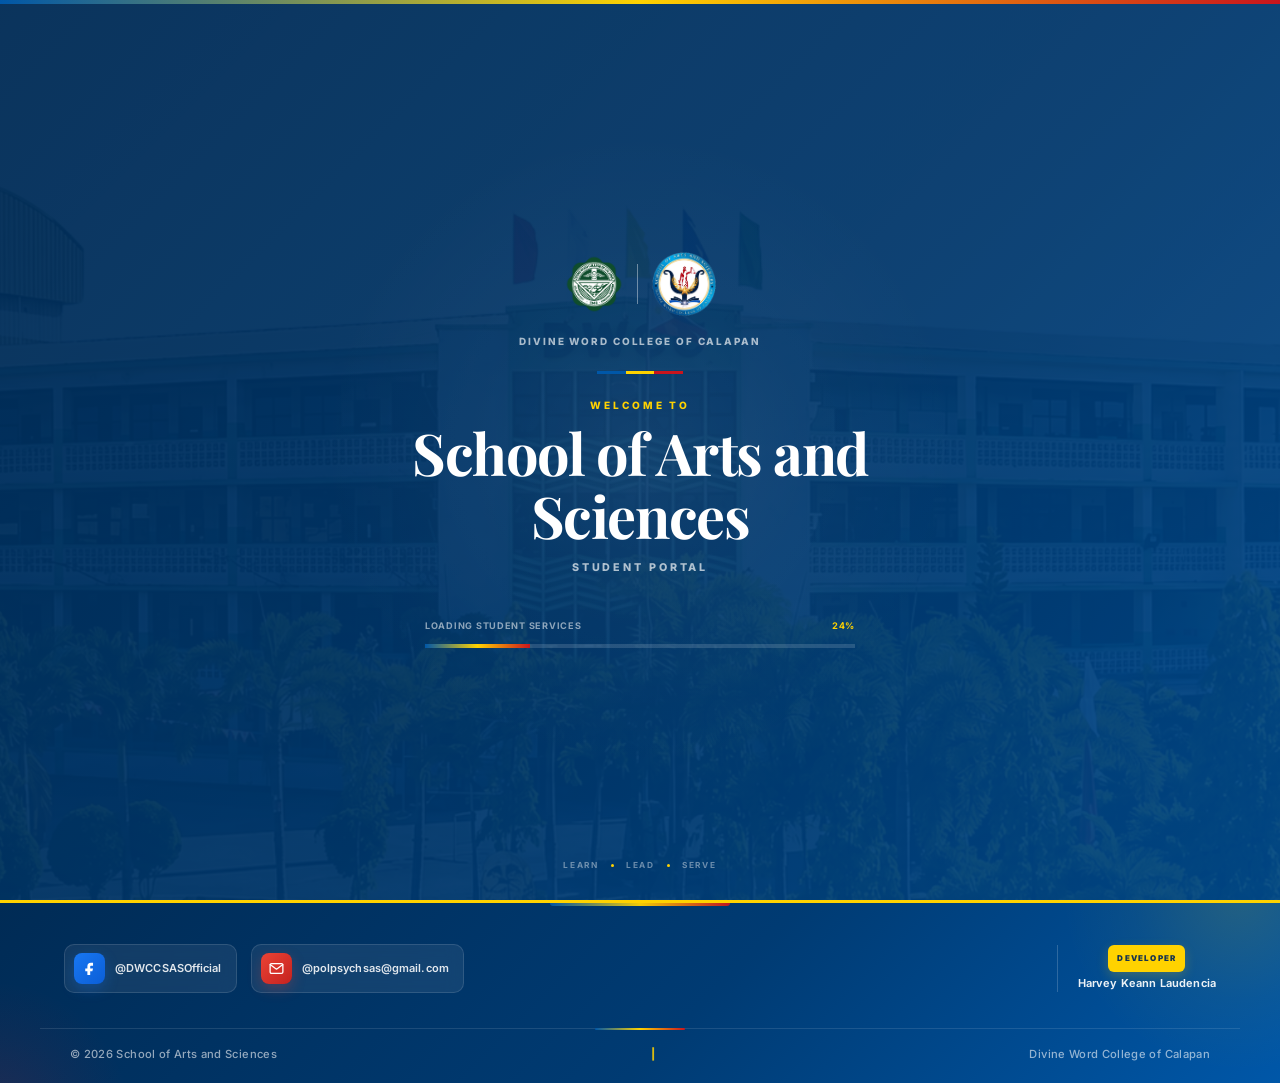
==== commit 19d34fd4: "Add files via upload" ====
--- a/index.html
+++ b/index.html
@@ -244,19 +244,19 @@
                 <div class="hero-meta">
 
                     <span>
-                        LEARN
+                        INTEGRITY
                     </span>
 
                     <span class="meta-dot">•</span>
 
                     <span>
-                        LEAD
+                        TRANSPARENCY
                     </span>
 
                     <span class="meta-dot">•</span>
 
                     <span>
-                        SERVE
+                        ACCOUNTABILITY
                     </span>
 
                 </div>
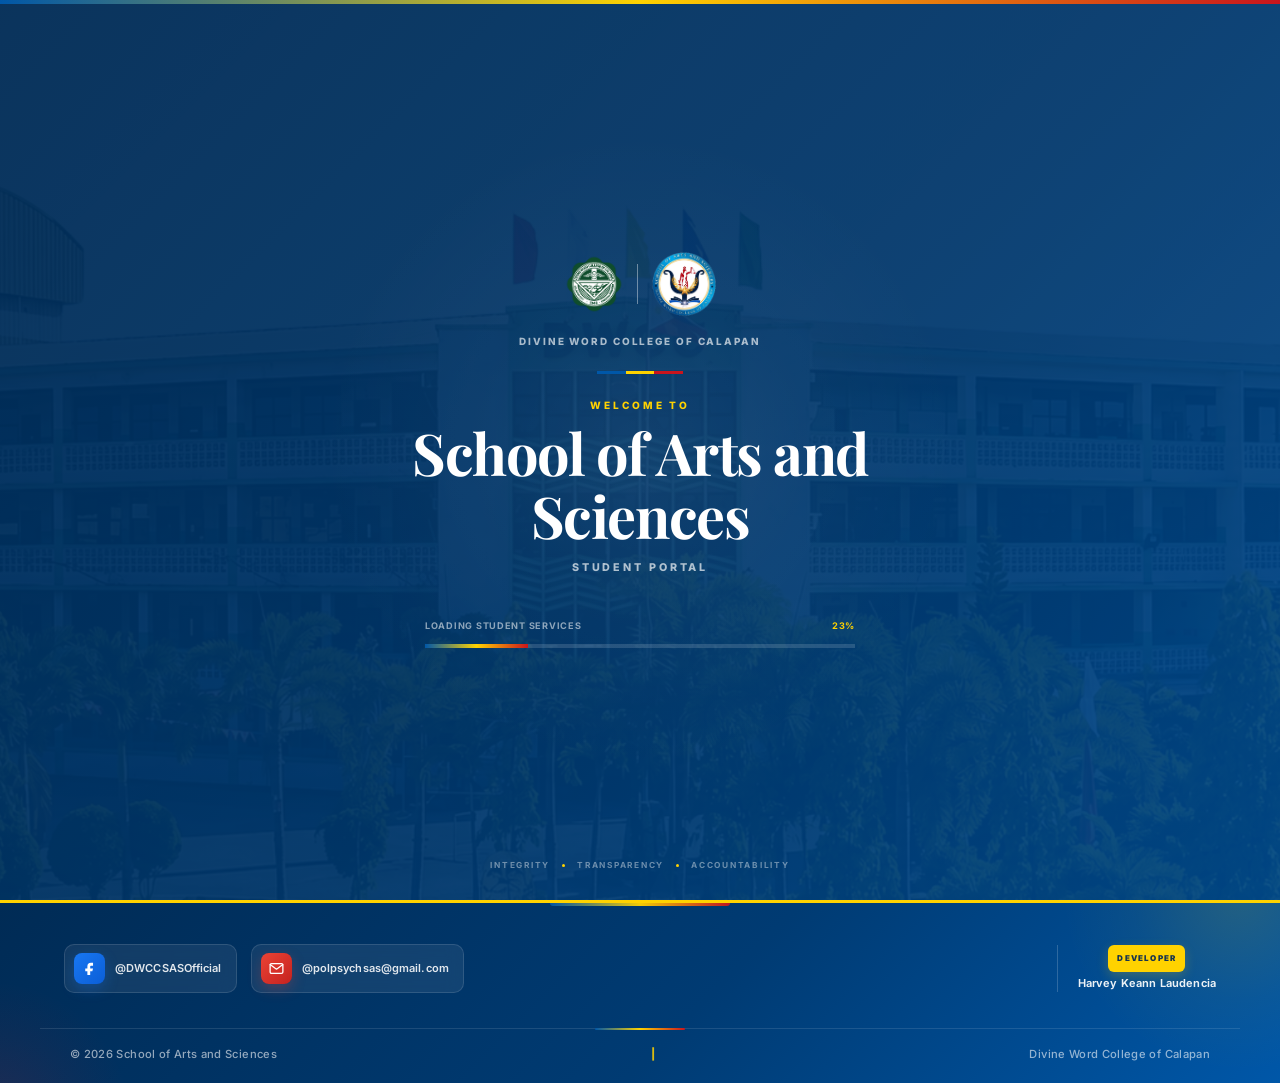
==== commit ddf20a85: "Add files via upload" ====
--- a/index.html
+++ b/index.html
@@ -585,11 +585,11 @@
     </div>
 
     <div class="loader-footer">
-        <span>LEARN</span>
+        <span>INTEGRITY</span>
         <i></i>
-        <span>LEAD</span>
+        <span>TRANSPARENCY</span>
         <i></i>
-        <span>SERVE</span>
+        <span>ACCOUNTABILITY</span>
     </div>
 
 </div>
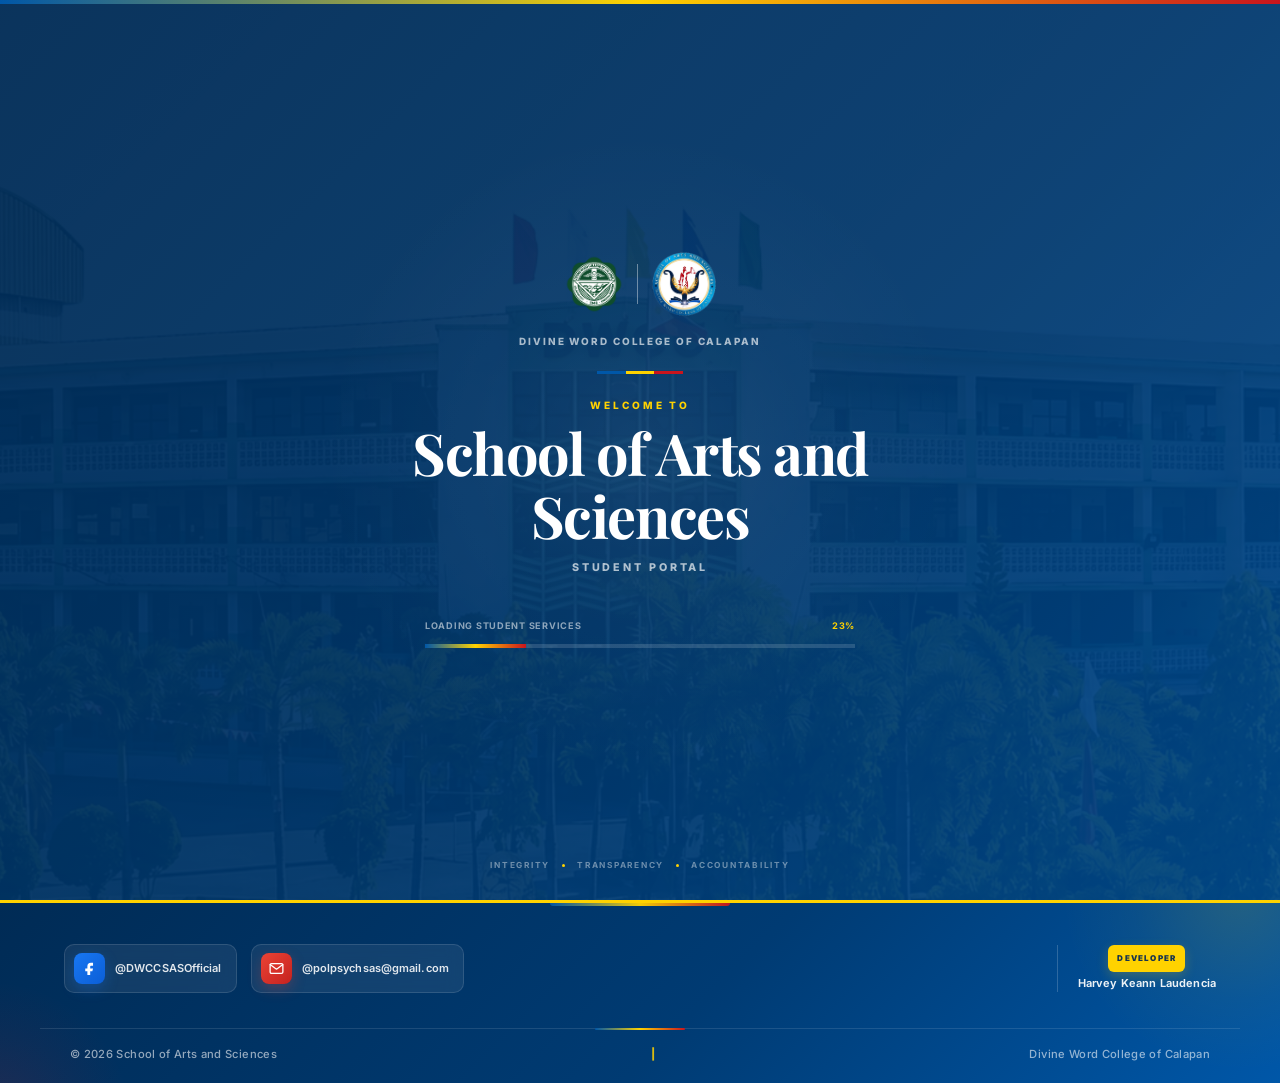
==== commit dc531aab: "Add files via upload" ====
--- a/index.html
+++ b/index.html
@@ -7,14 +7,48 @@
         content="width=device-width, initial-scale=1.0"
     >
 
-    <title>SAS Student Portal | DWCC</title>
-
-    <link rel="icon" type="image/png" href="assets/sas-logo.png">
-
-    <meta
-        name="description"
-        content="SAS Student Portal of Divine Word College of Calapan."
-    >
+    <title>SAS Student Portal | School of Arts and Sciences - DWCC</title>
+
+<link rel="icon" type="image/png" href="assets/sas-logo.png">
+
+<!-- =====================================================
+     SEARCH ENGINE OPTIMIZATION
+===================================================== -->
+
+<meta
+    name="description"
+    content="Official Student Portal of the School of Arts and Sciences of Divine Word College of Calapan. Access SAS announcements, student attendance, officer duty schedules, organizations, faculty information, school calendar, and other student resources."
+>
+
+<meta
+    name="keywords"
+    content="SAS Student Portal, DWCC SAS, DWCC SAS Student Portal, School of Arts and Sciences DWCC, Divine Word College of Calapan, SAS DWCC, DWCC Student Portal"
+>
+
+<meta
+    name="author"
+    content="School of Arts and Sciences - Divine Word College of Calapan"
+>
+
+<meta name="robots" content="index, follow">
+
+<!-- =====================================================
+     GOOGLE STRUCTURED DATA
+===================================================== -->
+
+<script type="application/ld+json">
+{
+    "@context": "https://schema.org",
+    "@type": "WebSite",
+    "name": "SAS Student Portal",
+    "alternateName": "DWCC SAS Student Portal",
+    "description": "Official Student Portal of the School of Arts and Sciences of Divine Word College of Calapan.",
+    "publisher": {
+        "@type": "EducationalOrganization",
+        "name": "School of Arts and Sciences - Divine Word College of Calapan"
+    }
+}
+</script>
 
     <!-- Google Fonts -->
     <link rel="preconnect" href="https://fonts.googleapis.com">
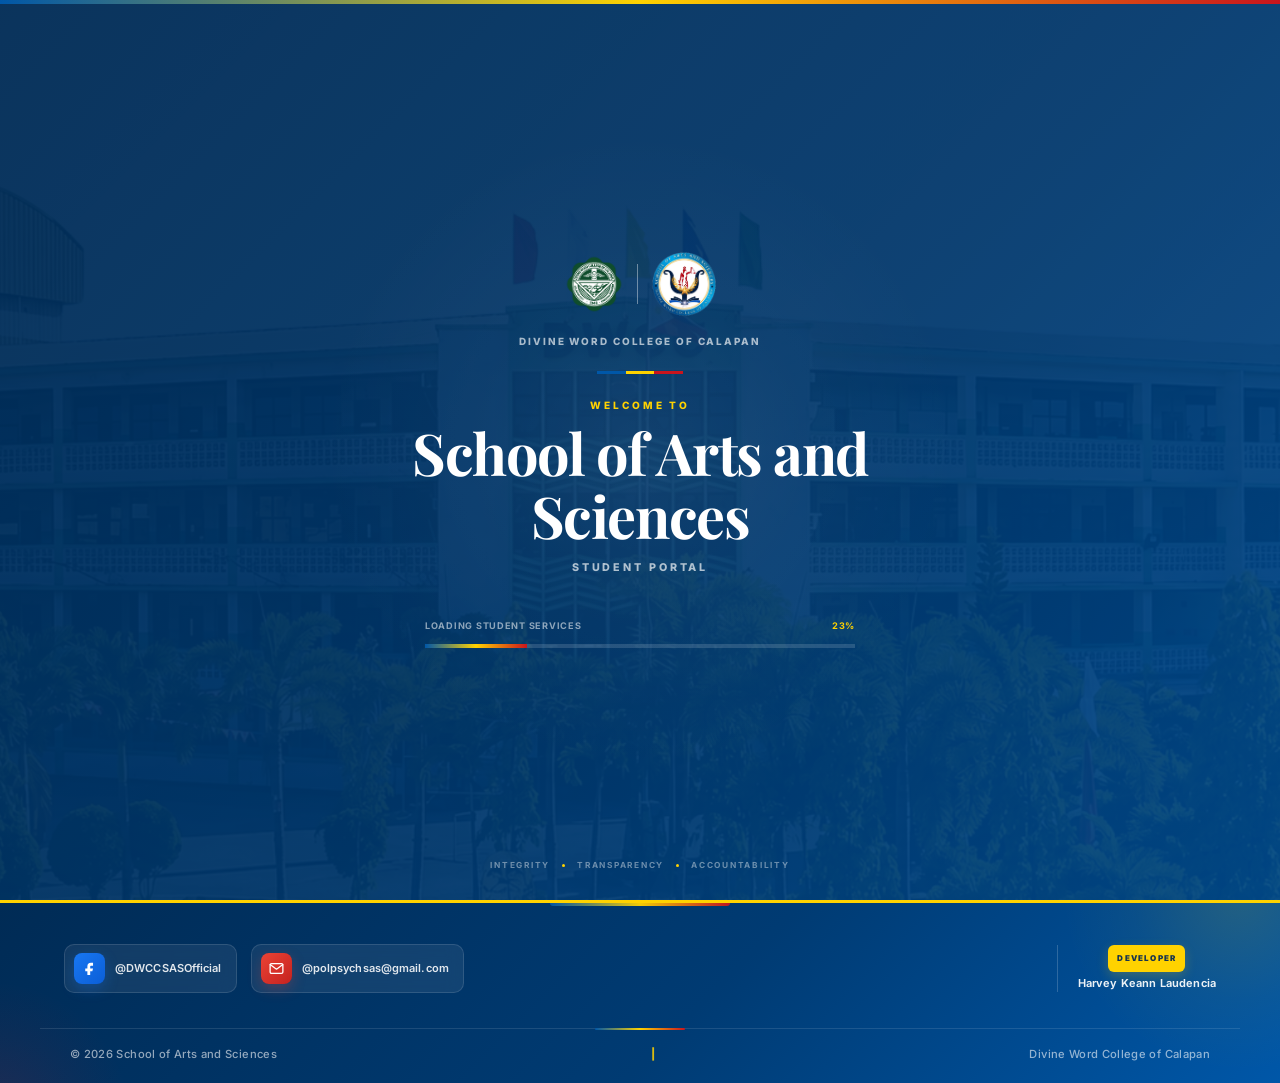
==== commit d843984c: "Add files via upload" ====
--- a/index.html
+++ b/index.html
@@ -31,6 +31,7 @@
 >
 
 <meta name="robots" content="index, follow">
+<link rel="canonical" href="https://sasdwcc.vercel.app/">
 
 <!-- =====================================================
      GOOGLE STRUCTURED DATA
@@ -42,6 +43,7 @@
     "@type": "WebSite",
     "name": "SAS Student Portal",
     "alternateName": "DWCC SAS Student Portal",
+    "url": "https://sasdwcc.vercel.app/",
     "description": "Official Student Portal of the School of Arts and Sciences of Divine Word College of Calapan.",
     "publisher": {
         "@type": "EducationalOrganization",
